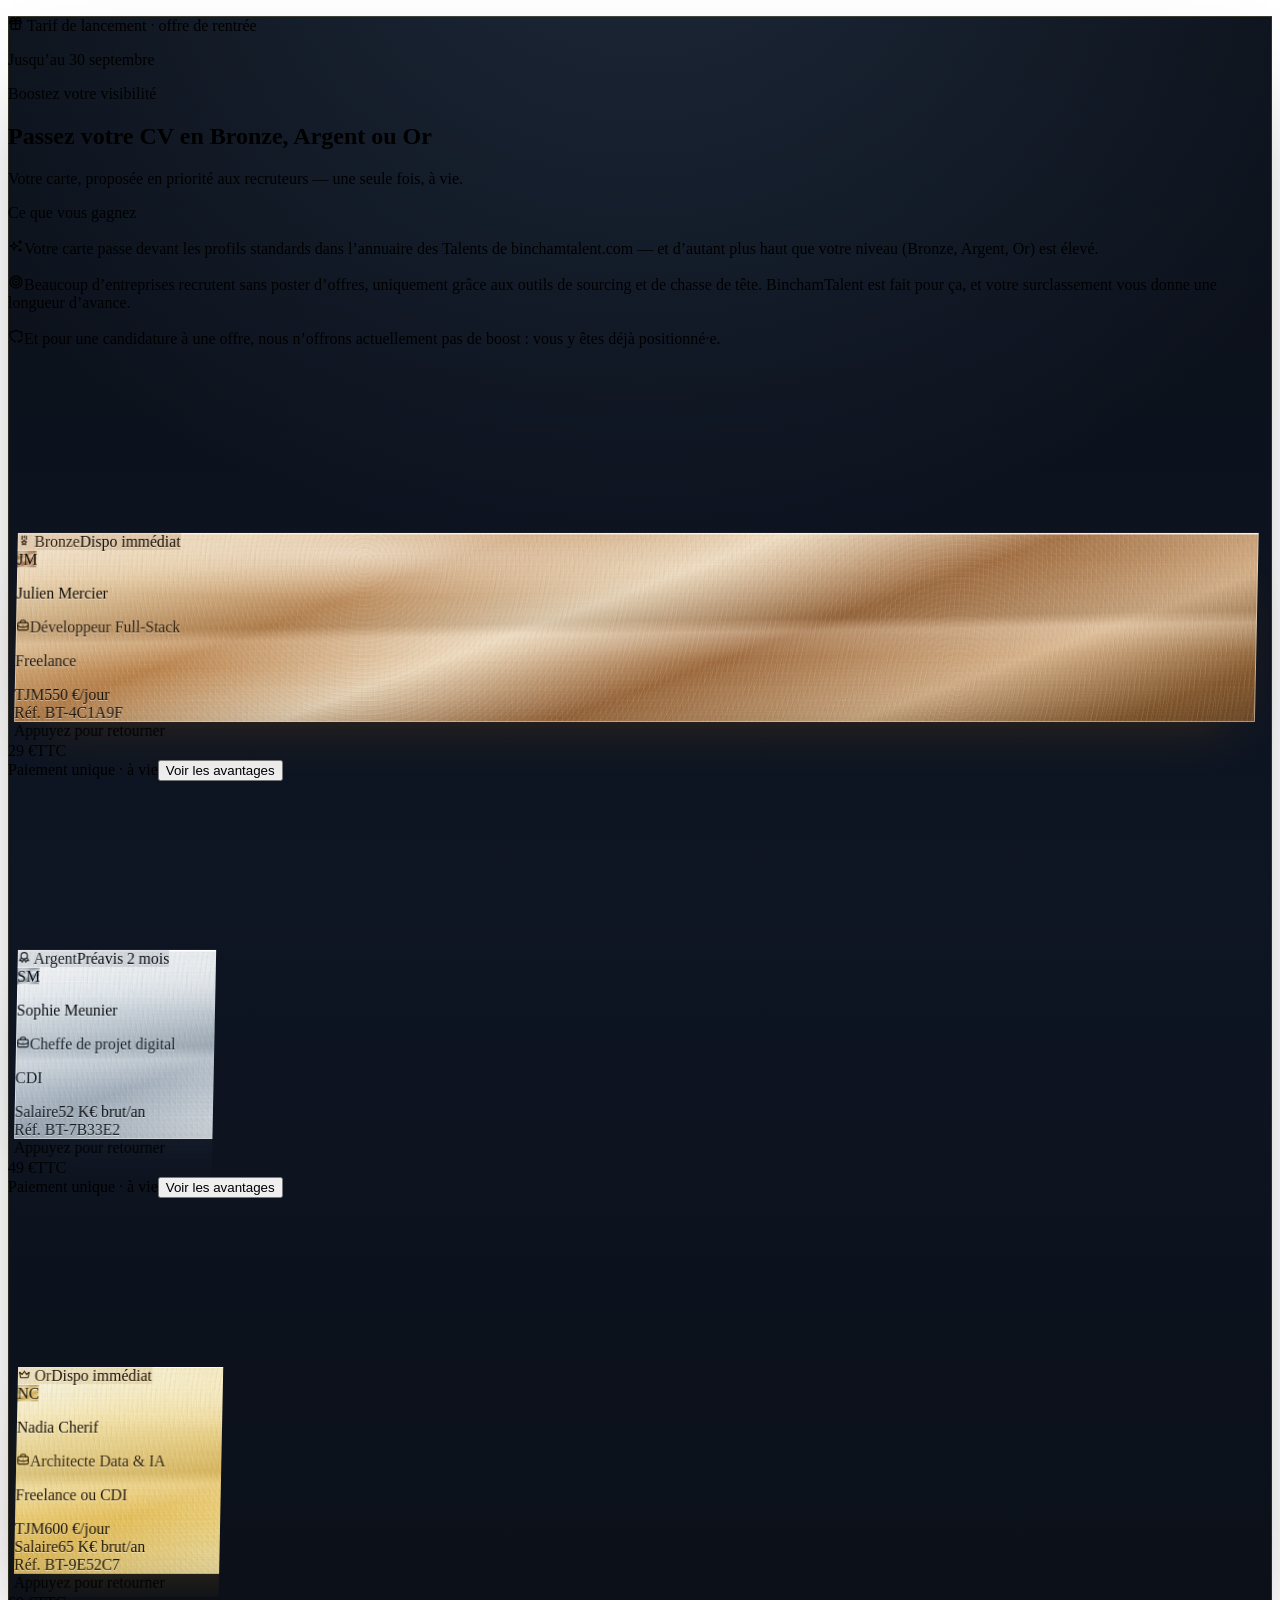
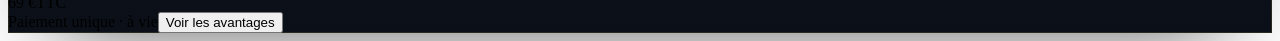
==== index.html @ f58d6614 "vitrine: place sous le pied pour l'indice de face (plus de chevauchement)" ====
<!DOCTYPE html><!--5YcvXOKgXeEM0cfN03OaM--><html lang="fr" class="__variable_3c5770 __variable_da461a"><head><meta charSet="utf-8"/><meta name="viewport" content="width=device-width, initial-scale=1"/><link rel="stylesheet" href="/bincham-cv-demo/_next/static/css/cc6afc4ac14858e9.css" data-precedence="next"/><link rel="preload" as="script" fetchPriority="low" href="/bincham-cv-demo/_next/static/chunks/webpack-4f613459bacfcf67.js"/><script src="/bincham-cv-demo/_next/static/chunks/4bd1b696-c023c6e3521b1417.js" async=""></script><script src="/bincham-cv-demo/_next/static/chunks/255-462fd0765844ba18.js" async=""></script><script src="/bincham-cv-demo/_next/static/chunks/main-app-13856d040390b92f.js" async=""></script><script src="/bincham-cv-demo/_next/static/chunks/72-e70e57404cd8ddcb.js" async=""></script><script src="/bincham-cv-demo/_next/static/chunks/app/page-e3673faa424447f2.js" async=""></script><title>CV Premium — BinchamTalent</title><meta name="robots" content="noindex, nofollow"/><script src="/bincham-cv-demo/_next/static/chunks/polyfills-42372ed130431b0a.js" noModule=""></script></head><body class="min-h-screen bg-bg-secondary font-sans antialiased text-text-primary"><div hidden=""><!--$--><!--/$--></div><div class="min-h-screen bg-bg-secondary"><div class="mx-auto max-w-[880px] px-4 py-6"><section class="mt-2"><div class="relative left-1/2 w-screen max-w-[1200px] -translate-x-1/2 px-3 sm:px-5"><div class="relative overflow-hidden rounded-[2.25rem] px-4 py-7 sm:px-8 sm:py-9" style="background-image:radial-gradient(120% 75% at 50% -8%, rgba(63,86,120,0.35), rgba(11,16,24,0) 55%), linear-gradient(180deg, #0b1018 0%, #0e1523 55%, #0b1018 100%);box-shadow:inset 0 1px 0 rgba(255,255,255,0.06), inset 0 0 0 1px rgba(212,175,55,0.16), 0 40px 90px -50px rgba(0,0,0,0.75)"><div aria-hidden="true" class="pointer-events-none absolute inset-x-0 top-0 h-56" style="background:radial-gradient(58% 100% at 50% 0%, rgba(255,255,255,0.10), rgba(255,255,255,0) 72%)"></div><div class="relative"><div class="mx-auto mb-2 flex w-fit max-w-full flex-wrap items-center justify-center gap-x-3 gap-y-1 rounded-xl bg-gradient-to-b from-[#f6e3a1] to-[#d9b64e] px-4 py-1.5 shadow-[0_12px_26px_-14px_rgba(217,182,78,0.7)]"><p class="flex items-center gap-1.5 text-[11.5px] font-extrabold uppercase tracking-[0.04em] text-[#3a2c05]"><svg xmlns="http://www.w3.org/2000/svg" width="15" height="15" viewBox="0 0 24 24" fill="none" stroke="currentColor" stroke-width="2.4" stroke-linecap="round" stroke-linejoin="round" class="tabler-icon tabler-icon-gift "><path d="M3 9a1 1 0 0 1 1 -1h16a1 1 0 0 1 1 1v2a1 1 0 0 1 -1 1h-16a1 1 0 0 1 -1 -1l0 -2"></path><path d="M12 8l0 13"></path><path d="M19 12v7a2 2 0 0 1 -2 2h-10a2 2 0 0 1 -2 -2v-7"></path><path d="M7.5 8a2.5 2.5 0 0 1 0 -5a4.8 8 0 0 1 4.5 5a4.8 8 0 0 1 4.5 -5a2.5 2.5 0 0 1 0 5"></path></svg> Tarif de lancement · offre de rentrée</p><span class="text-[11px] font-bold text-[#3a2c05]/80">Jusqu’au 30 septembre</span></div></div><div class="relative text-center"><p class="text-[11px] font-bold uppercase tracking-[0.18em] text-[#e6c76a]">Boostez votre visibilité</p><h2 class="mt-2 font-display text-2xl font-bold tracking-tight text-white sm:text-[1.7rem]">Passez votre CV en Bronze, Argent ou Or</h2><p class="mx-auto mt-2.5 max-w-md text-sm leading-relaxed text-white/65">Votre carte, proposée <span class="font-semibold text-white">en priorité</span> aux recruteurs — <span class="font-semibold text-white">une seule fois, à vie</span>.</p><div class="mx-auto mt-4 max-w-xl rounded-xl border border-white/15 bg-white/[0.05] px-4 py-3.5 text-left sm:mt-5"><p class="mb-2 text-[11px] font-bold uppercase tracking-[0.14em] text-[#e6c76a]">Ce que vous gagnez</p><p class="flex items-start gap-2.5 text-[12px] leading-relaxed text-white/85"><svg xmlns="http://www.w3.org/2000/svg" width="16" height="16" viewBox="0 0 24 24" fill="none" stroke="currentColor" stroke-width="2" stroke-linecap="round" stroke-linejoin="round" class="tabler-icon tabler-icon-sparkles mt-0.5 shrink-0 text-[#e6c76a]"><path d="M16 18a2 2 0 0 1 2 2a2 2 0 0 1 2 -2a2 2 0 0 1 -2 -2a2 2 0 0 1 -2 2m0 -12a2 2 0 0 1 2 2a2 2 0 0 1 2 -2a2 2 0 0 1 -2 -2a2 2 0 0 1 -2 2m-7 12a6 6 0 0 1 6 -6a6 6 0 0 1 -6 -6a6 6 0 0 1 -6 6a6 6 0 0 1 6 6"></path></svg><span><span class="font-semibold text-white">Votre carte passe devant les profils standards</span> dans l’annuaire des Talents de binchamtalent.com — et d’autant plus haut que votre niveau (Bronze, Argent, Or) est élevé.</span></p><p class="mt-1.5 flex items-start gap-2.5 text-[12px] leading-relaxed text-white/85"><svg xmlns="http://www.w3.org/2000/svg" width="16" height="16" viewBox="0 0 24 24" fill="none" stroke="currentColor" stroke-width="2" stroke-linecap="round" stroke-linejoin="round" class="tabler-icon tabler-icon-target mt-0.5 shrink-0 text-[#e6c76a]"><path d="M11 12a1 1 0 1 0 2 0a1 1 0 1 0 -2 0"></path><path d="M7 12a5 5 0 1 0 10 0a5 5 0 1 0 -10 0"></path><path d="M3 12a9 9 0 1 0 18 0a9 9 0 1 0 -18 0"></path></svg><span>Beaucoup d’entreprises <span class="font-semibold text-white">recrutent sans poster d’offres</span>, uniquement grâce aux outils de sourcing et de chasse de tête. BinchamTalent est fait pour ça, et votre surclassement vous donne<!-- --> <span class="font-semibold text-white">une longueur d’avance</span>.</span></p><p class="mt-1.5 flex items-start gap-2.5 text-[12px] leading-relaxed text-white/85"><svg xmlns="http://www.w3.org/2000/svg" width="16" height="16" viewBox="0 0 24 24" fill="none" stroke="currentColor" stroke-width="2" stroke-linecap="round" stroke-linejoin="round" class="tabler-icon tabler-icon-shield-check mt-0.5 shrink-0 text-[#e6c76a]"><path d="M11.46 20.846a12 12 0 0 1 -7.96 -14.846a12 12 0 0 0 8.5 -3a12 12 0 0 0 8.5 3a12 12 0 0 1 -.09 7.06"></path><path d="M15 19l2 2l4 -4"></path></svg><span>Et pour une candidature à une offre, <span class="font-semibold text-white">nous n’offrons actuellement pas de boost</span> : vous y êtes déjà positionné·e.</span></p></div></div><div class="relative mt-7 grid grid-cols-1 items-stretch gap-6 sm:mt-9 sm:grid-cols-3"><div class="mx-auto flex w-full max-w-[360px] flex-col rounded-[1.85rem] bg-white/[0.035] p-5 ring-1 ring-inset ring-white/[0.08] transition-colors duration-200 hover:bg-white/[0.05] hover:ring-white/[0.16] sm:p-6"><div class="relative w-full"><span aria-hidden="true" class="pointer-events-none absolute left-1/2 top-1/2 h-[118%] w-[118%] -translate-x-1/2 -translate-y-1/2" style="background:radial-gradient(closest-side, rgba(255,255,255,0.10), rgba(255,255,255,0) 72%)"></span><div class="relative isolate w-full"><div aria-hidden="true" class="pointer-events-none absolute inset-x-5 bottom-1 top-9 -z-10" style="background:radial-gradient(58% 58% at 50% 60%, rgba(0,0,0,0.42), rgba(0,0,0,0) 72%);filter:blur(18px)"></div><div class="relative isolate select-none" style="touch-action:manipulation;cursor:pointer" role="button" tabindex="0" aria-label="Retourner la carte"><div class="relative h-full" style="transform-style:preserve-3d;-webkit-transform-style:preserve-3d;transform:rotateY(-11deg) rotateX(6deg);transition:transform 0.3s ease"><div aria-hidden="true" class="pointer-events-none absolute inset-0" style="border-radius:2rem;transform:translateZ(-11.00px);background:linear-gradient(180deg, #e6c69a, #8a5729 52%, #cf9a63)"></div><div aria-hidden="true" class="pointer-events-none absolute inset-0" style="border-radius:2rem;transform:translateZ(-9.31px);background:linear-gradient(180deg, #e6c69a, #8a5729 52%, #cf9a63)"></div><div aria-hidden="true" class="pointer-events-none absolute inset-0" style="border-radius:2rem;transform:translateZ(-7.62px);background:linear-gradient(180deg, #e6c69a, #8a5729 52%, #cf9a63)"></div><div aria-hidden="true" class="pointer-events-none absolute inset-0" style="border-radius:2rem;transform:translateZ(-5.92px);background:linear-gradient(180deg, #e6c69a, #8a5729 52%, #cf9a63)"></div><div aria-hidden="true" class="pointer-events-none absolute inset-0" style="border-radius:2rem;transform:translateZ(-4.23px);background:linear-gradient(180deg, #e6c69a, #8a5729 52%, #cf9a63)"></div><div aria-hidden="true" class="pointer-events-none absolute inset-0" style="border-radius:2rem;transform:translateZ(-2.54px);background:linear-gradient(180deg, #e6c69a, #8a5729 52%, #cf9a63)"></div><div aria-hidden="true" class="pointer-events-none absolute inset-0" style="border-radius:2rem;transform:translateZ(-0.85px);background:linear-gradient(180deg, #e6c69a, #8a5729 52%, #cf9a63)"></div><div aria-hidden="true" class="pointer-events-none absolute inset-0" style="border-radius:2rem;transform:translateZ(0.85px);background:linear-gradient(180deg, #e6c69a, #8a5729 52%, #cf9a63)"></div><div aria-hidden="true" class="pointer-events-none absolute inset-0" style="border-radius:2rem;transform:translateZ(2.54px);background:linear-gradient(180deg, #e6c69a, #8a5729 52%, #cf9a63)"></div><div aria-hidden="true" class="pointer-events-none absolute inset-0" style="border-radius:2rem;transform:translateZ(4.23px);background:linear-gradient(180deg, #e6c69a, #8a5729 52%, #cf9a63)"></div><div aria-hidden="true" class="pointer-events-none absolute inset-0" style="border-radius:2rem;transform:translateZ(5.92px);background:linear-gradient(180deg, #e6c69a, #8a5729 52%, #cf9a63)"></div><div aria-hidden="true" class="pointer-events-none absolute inset-0" style="border-radius:2rem;transform:translateZ(7.62px);background:linear-gradient(180deg, #e6c69a, #8a5729 52%, #cf9a63)"></div><div aria-hidden="true" class="pointer-events-none absolute inset-0" style="border-radius:2rem;transform:translateZ(9.31px);background:linear-gradient(180deg, #e6c69a, #8a5729 52%, #cf9a63)"></div><div aria-hidden="true" class="pointer-events-none absolute inset-0" style="border-radius:2rem;transform:translateZ(11.00px);background:linear-gradient(180deg, #e6c69a, #8a5729 52%, #cf9a63)"></div><div aria-hidden="true" class="absolute inset-0 overflow-hidden flex flex-col items-center justify-center gap-4 px-6 ring-1 ring-inset ring-black/[0.10]" style="backface-visibility:hidden;-webkit-backface-visibility:hidden;border-radius:2rem;transform:translateZ(-11px) rotateY(180deg);background:linear-gradient(160deg, #f7e6cf 0%, #c68b4e 45%, #e3c197 65%, #a56b37 100%);box-shadow:inset 0 1px 0 rgba(255,255,255,0.9)"><div class="absolute inset-x-0 top-0 h-[3px]" style="background:linear-gradient(to right, transparent, #8a572999, transparent)"></div><span class="font-display text-lg font-semibold tracking-tight" style="color:#3a2410">Bincham<span style="color:#8a5729">Talent</span></span><div class="w-full max-w-[86%] rounded-2xl border px-4 py-3 text-center" style="border-color:#8a572955"><p class="text-[9px] font-semibold uppercase tracking-[0.2em]" style="color:#8a5729">Dernier diplôme</p><p class="mt-1.5 text-balance font-display text-[13px] font-bold leading-snug tracking-tight" style="color:#3a2410">Diplôme d’ingénieur — Informatique</p><p class="mt-1 text-balance text-[11px] leading-snug" style="color:#3a2410;opacity:0.72">INSA Lyon<!-- --> · <!-- -->2018</p></div><p class="absolute bottom-3 text-[10px]" style="color:#3a2410;opacity:0.5">Appuyez pour retourner</p></div><div class="relative h-full" style="backface-visibility:hidden;-webkit-backface-visibility:hidden;transform:translateZ(11px)"><section style="background-image:repeating-radial-gradient(circle at 28% 16%, rgba(255,248,235,0.08) 0 1px, rgba(60,35,10,0.03) 1px 2.2px, rgba(255,248,235,0) 2.2px 4.6px), repeating-radial-gradient(circle at 76% 80%, rgba(255,248,235,0.055) 0 1px, rgba(60,35,10,0.02) 1px 2.7px, rgba(255,248,235,0) 2.7px 5.6px), url(&quot;data:image/svg+xml,%3Csvg xmlns=&#x27;http://www.w3.org/2000/svg&#x27; width=&#x27;220&#x27; height=&#x27;220&#x27;%3E%3Cfilter id=&#x27;b&#x27;%3E%3CfeTurbulence type=&#x27;fractalNoise&#x27; baseFrequency=&#x27;0.004 0.85&#x27; numOctaves=&#x27;2&#x27; stitchTiles=&#x27;stitch&#x27;/%3E%3CfeColorMatrix type=&#x27;saturate&#x27; values=&#x27;0&#x27;/%3E%3CfeComponentTransfer%3E%3CfeFuncA type=&#x27;linear&#x27; slope=&#x27;0&#x27; intercept=&#x27;1&#x27;/%3E%3C/feComponentTransfer%3E%3C/filter%3E%3Crect width=&#x27;100%25&#x27; height=&#x27;100%25&#x27; filter=&#x27;url(%23b)&#x27; opacity=&#x27;0.1&#x27;/%3E%3C/svg%3E&quot;), radial-gradient(105% 80% at 27% 11%, rgba(255,244,228,0.70), rgba(255,244,228,0.13) 30%, rgba(255,244,228,0) 54%), linear-gradient(179deg, rgba(255,248,235,0.13) 0%, rgba(255,248,235,0) 22%, rgba(50,30,10,0.12) 47%, rgba(255,244,228,0.25) 53%, rgba(255,248,235,0) 66%, rgba(45,26,8,0.15) 100%), linear-gradient(160deg, #fbe9d2 0%, #e4c290 13%, #b97b3e 29%, #f2dcbc 44%, #9c6230 60%, #dcb488 77%, #82501f 92%, #6b4019 100%);background-size:100% 100%, 100% 100%, 220px 220px, 100% 100%, 100% 100%, 100% 100%;background-repeat:no-repeat, no-repeat, repeat, no-repeat, no-repeat, no-repeat;box-shadow:inset 0 0 0 1px rgba(255,244,228,0.50), inset 0 1.5px 0 rgba(255,244,228,0.92), inset 0 -16px 28px -24px rgba(74,44,14,0.30), 0 1px 2px rgba(74,44,14,0.16), 0 26px 54px -28px rgba(110,68,26,0.46)" class="relative isolate overflow-hidden rounded-[2rem] ring-1 ring-inset ring-black/[0.12]"><div aria-hidden="true" class="absolute inset-x-0 top-0 h-[3px] bg-gradient-to-r from-transparent via-white/95 to-transparent"></div><div aria-hidden="true" class="pointer-events-none absolute inset-x-0 top-0 h-20 bg-gradient-to-b from-white/45 to-transparent"></div><div class="relative p-4 pb-8 sm:p-[1.15rem] sm:pb-9" style="text-shadow:0 1px 0.5px rgba(255,255,255,0.5)"><div class="flex items-center justify-between gap-3"><span class="inline-flex items-center gap-1.5 rounded-full px-2.5 py-1 text-[11px] font-bold uppercase tracking-[0.08em]" style="background:rgba(138,87,41,0.16);color:#31200c"><svg xmlns="http://www.w3.org/2000/svg" width="13" height="13" viewBox="0 0 24 24" fill="none" stroke="currentColor" stroke-width="2.2" stroke-linecap="round" stroke-linejoin="round" class="tabler-icon tabler-icon-medal "><path d="M12 4v3m-4 -3v6m8 -6v6"></path><path d="M12 18.5l-3 1.5l.5 -3.5l-2 -2l3 -.5l1.5 -3l1.5 3l3 .5l-2 2l.5 3.5l-3 -1.5"></path></svg> <!-- -->Bronze</span><span class="inline-flex items-center gap-1.5 rounded-full px-2.5 py-1 text-[11px] font-semibold" style="background:rgba(138,87,41,0.16);color:#130b02"><span class="h-1.5 w-1.5 rounded-full" style="background:#22c55e" aria-hidden="true"></span>Dispo immédiat</span></div><div class="mt-3 flex items-center gap-3"><span class="grid h-[2.9rem] w-[2.9rem] shrink-0 place-items-center rounded-2xl font-display text-base font-bold leading-none tracking-tight ring-1 ring-inset ring-black/[0.08]" style="background-image:repeating-radial-gradient(circle at 28% 16%, rgba(255,248,235,0.08) 0 1px, rgba(60,35,10,0.03) 1px 2.2px, rgba(255,248,235,0) 2.2px 4.6px), repeating-radial-gradient(circle at 76% 80%, rgba(255,248,235,0.055) 0 1px, rgba(60,35,10,0.02) 1px 2.7px, rgba(255,248,235,0) 2.7px 5.6px), url(&quot;data:image/svg+xml,%3Csvg xmlns=&#x27;http://www.w3.org/2000/svg&#x27; width=&#x27;220&#x27; height=&#x27;220&#x27;%3E%3Cfilter id=&#x27;b&#x27;%3E%3CfeTurbulence type=&#x27;fractalNoise&#x27; baseFrequency=&#x27;0.004 0.85&#x27; numOctaves=&#x27;2&#x27; stitchTiles=&#x27;stitch&#x27;/%3E%3CfeColorMatrix type=&#x27;saturate&#x27; values=&#x27;0&#x27;/%3E%3CfeComponentTransfer%3E%3CfeFuncA type=&#x27;linear&#x27; slope=&#x27;0&#x27; intercept=&#x27;1&#x27;/%3E%3C/feComponentTransfer%3E%3C/filter%3E%3Crect width=&#x27;100%25&#x27; height=&#x27;100%25&#x27; filter=&#x27;url(%23b)&#x27; opacity=&#x27;0.1&#x27;/%3E%3C/svg%3E&quot;), radial-gradient(105% 80% at 27% 11%, rgba(255,244,228,0.70), rgba(255,244,228,0.13) 30%, rgba(255,244,228,0) 54%), linear-gradient(179deg, rgba(255,248,235,0.13) 0%, rgba(255,248,235,0) 22%, rgba(50,30,10,0.12) 47%, rgba(255,244,228,0.25) 53%, rgba(255,248,235,0) 66%, rgba(45,26,8,0.15) 100%), linear-gradient(160deg, #fbe9d2 0%, #e4c290 13%, #b97b3e 29%, #f2dcbc 44%, #9c6230 60%, #dcb488 77%, #82501f 92%, #6b4019 100%);background-size:100% 100%, 100% 100%, 220px 220px, 100% 100%, 100% 100%, 100% 100%;background-repeat:no-repeat, no-repeat, repeat, no-repeat, no-repeat, no-repeat;box-shadow:inset 1px 1.5px 2.5px rgba(70,42,12,0.32), inset -1px -1px 1.5px rgba(255,242,224,0.85);color:#130b02">JM</span><div class="min-w-0 flex-1"><p class="truncate font-display text-base font-bold leading-tight tracking-[-0.01em] sm:text-[1.3rem]" style="color:#130b02">Julien<!-- --> <!-- -->Mercier</p><p class="mt-1 flex items-center gap-1.5 text-sm font-semibold sm:text-[0.9375rem]" style="color:#31200c"><svg xmlns="http://www.w3.org/2000/svg" width="14" height="14" viewBox="0 0 24 24" fill="none" stroke="currentColor" stroke-width="2" stroke-linecap="round" stroke-linejoin="round" class="tabler-icon tabler-icon-briefcase shrink-0"><path d="M3 9a2 2 0 0 1 2 -2h14a2 2 0 0 1 2 2v9a2 2 0 0 1 -2 2h-14a2 2 0 0 1 -2 -2l0 -9"></path><path d="M8 7v-2a2 2 0 0 1 2 -2h4a2 2 0 0 1 2 2v2"></path><path d="M12 12l0 .01"></path><path d="M3 13a20 20 0 0 0 18 0"></path></svg><span class="truncate">Développeur Full-Stack</span></p><p class="mt-1 text-[11px] font-semibold" style="color:#1f1509">Freelance</p></div></div><div class="mt-3 flex items-end justify-between gap-4 border-t pt-2.5" style="border-color:rgba(0,0,0,0.10)"><div class="min-w-0 space-y-1"><div class="flex items-baseline gap-2"><span class="w-[3.25rem] shrink-0 text-[9px] font-bold uppercase tracking-[0.12em]" style="color:#1f1509">TJM</span><span class="font-display text-base font-bold tracking-tight sm:text-lg" style="color:#130b02">550 €/jour</span></div></div><span aria-hidden="true" class="shrink-0 select-none font-mono text-[11px] font-semibold tracking-[0.14em]" style="color:#1f1509">Réf. BT-4C1A9F</span></div></div></section><span aria-hidden="true" class="pointer-events-none absolute inset-x-0 bottom-2 z-10 mx-auto flex w-fit items-center gap-1 rounded-full bg-black/35 px-2.5 py-0.5 text-[9px] font-semibold tracking-wide text-white/90">Appuyez pour retourner</span></div></div></div></div></div><div class="mt-auto flex flex-col items-center border-t border-white/[0.08] pt-5"><div class="flex items-baseline gap-1.5"><span class="font-display text-[1.6rem] font-bold tracking-tight text-white">29<!-- --> €</span><span class="text-xs font-semibold text-white/50">TTC</span></div><span class="mt-1 text-[12px] font-semibold text-[#e6c76a]">Paiement unique · <span class="font-extrabold">à vie</span></span><button type="button" class="mt-4 inline-flex w-full items-center justify-center gap-1.5 rounded-xl border border-white/25 bg-white/[0.08] px-5 py-3 text-sm font-semibold text-white transition-colors duration-200 hover:bg-white/[0.16] focus-visible:outline-none focus-visible:ring-2 focus-visible:ring-white/40">Voir les avantages</button></div></div><div class="mx-auto flex w-full max-w-[360px] flex-col rounded-[1.85rem] bg-white/[0.035] p-5 ring-1 ring-inset ring-white/[0.08] transition-colors duration-200 hover:bg-white/[0.05] hover:ring-white/[0.16] sm:p-6"><div class="relative w-full"><span aria-hidden="true" class="pointer-events-none absolute left-1/2 top-1/2 h-[118%] w-[118%] -translate-x-1/2 -translate-y-1/2" style="background:radial-gradient(closest-side, rgba(255,255,255,0.10), rgba(255,255,255,0) 72%)"></span><div class="relative isolate w-full"><div aria-hidden="true" class="pointer-events-none absolute inset-x-5 bottom-1 top-9 -z-10" style="background:radial-gradient(58% 58% at 50% 60%, rgba(0,0,0,0.42), rgba(0,0,0,0) 72%);filter:blur(18px)"></div><div class="relative isolate select-none" style="touch-action:manipulation;cursor:pointer" role="button" tabindex="0" aria-label="Retourner la carte"><div class="relative h-full" style="transform-style:preserve-3d;-webkit-transform-style:preserve-3d;transform:rotateY(-11deg) rotateX(6deg);transition:transform 0.3s ease"><div aria-hidden="true" class="pointer-events-none absolute inset-0" style="border-radius:2rem;transform:translateZ(-11.00px);background:linear-gradient(180deg, #eef2f6, #6a7986 52%, #c4cdd6)"></div><div aria-hidden="true" class="pointer-events-none absolute inset-0" style="border-radius:2rem;transform:translateZ(-9.31px);background:linear-gradient(180deg, #eef2f6, #6a7986 52%, #c4cdd6)"></div><div aria-hidden="true" class="pointer-events-none absolute inset-0" style="border-radius:2rem;transform:translateZ(-7.62px);background:linear-gradient(180deg, #eef2f6, #6a7986 52%, #c4cdd6)"></div><div aria-hidden="true" class="pointer-events-none absolute inset-0" style="border-radius:2rem;transform:translateZ(-5.92px);background:linear-gradient(180deg, #eef2f6, #6a7986 52%, #c4cdd6)"></div><div aria-hidden="true" class="pointer-events-none absolute inset-0" style="border-radius:2rem;transform:translateZ(-4.23px);background:linear-gradient(180deg, #eef2f6, #6a7986 52%, #c4cdd6)"></div><div aria-hidden="true" class="pointer-events-none absolute inset-0" style="border-radius:2rem;transform:translateZ(-2.54px);background:linear-gradient(180deg, #eef2f6, #6a7986 52%, #c4cdd6)"></div><div aria-hidden="true" class="pointer-events-none absolute inset-0" style="border-radius:2rem;transform:translateZ(-0.85px);background:linear-gradient(180deg, #eef2f6, #6a7986 52%, #c4cdd6)"></div><div aria-hidden="true" class="pointer-events-none absolute inset-0" style="border-radius:2rem;transform:translateZ(0.85px);background:linear-gradient(180deg, #eef2f6, #6a7986 52%, #c4cdd6)"></div><div aria-hidden="true" class="pointer-events-none absolute inset-0" style="border-radius:2rem;transform:translateZ(2.54px);background:linear-gradient(180deg, #eef2f6, #6a7986 52%, #c4cdd6)"></div><div aria-hidden="true" class="pointer-events-none absolute inset-0" style="border-radius:2rem;transform:translateZ(4.23px);background:linear-gradient(180deg, #eef2f6, #6a7986 52%, #c4cdd6)"></div><div aria-hidden="true" class="pointer-events-none absolute inset-0" style="border-radius:2rem;transform:translateZ(5.92px);background:linear-gradient(180deg, #eef2f6, #6a7986 52%, #c4cdd6)"></div><div aria-hidden="true" class="pointer-events-none absolute inset-0" style="border-radius:2rem;transform:translateZ(7.62px);background:linear-gradient(180deg, #eef2f6, #6a7986 52%, #c4cdd6)"></div><div aria-hidden="true" class="pointer-events-none absolute inset-0" style="border-radius:2rem;transform:translateZ(9.31px);background:linear-gradient(180deg, #eef2f6, #6a7986 52%, #c4cdd6)"></div><div aria-hidden="true" class="pointer-events-none absolute inset-0" style="border-radius:2rem;transform:translateZ(11.00px);background:linear-gradient(180deg, #eef2f6, #6a7986 52%, #c4cdd6)"></div><div aria-hidden="true" class="absolute inset-0 overflow-hidden flex flex-col items-center justify-center gap-4 px-6 ring-1 ring-inset ring-black/[0.10]" style="backface-visibility:hidden;-webkit-backface-visibility:hidden;border-radius:2rem;transform:translateZ(-11px) rotateY(180deg);background:linear-gradient(160deg, #ffffff 0%, #a8b5c1 45%, #e2e9ef 65%, #8695a4 100%);box-shadow:inset 0 1px 0 rgba(255,255,255,0.9)"><div class="absolute inset-x-0 top-0 h-[3px]" style="background:linear-gradient(to right, transparent, #52647599, transparent)"></div><span class="font-display text-lg font-semibold tracking-tight" style="color:#1b222b">Bincham<span style="color:#526475">Talent</span></span><div class="w-full max-w-[86%] rounded-2xl border px-4 py-3 text-center" style="border-color:#52647555"><p class="text-[9px] font-semibold uppercase tracking-[0.2em]" style="color:#526475">Dernier diplôme</p><p class="mt-1.5 text-balance font-display text-[13px] font-bold leading-snug tracking-tight" style="color:#1b222b">Master Marketing &amp; Communication digitale</p><p class="mt-1 text-balance text-[11px] leading-snug" style="color:#1b222b;opacity:0.72">KEDGE Business School<!-- --> · <!-- -->2015</p></div><p class="absolute bottom-3 text-[10px]" style="color:#1b222b;opacity:0.5">Appuyez pour retourner</p></div><div class="relative h-full" style="backface-visibility:hidden;-webkit-backface-visibility:hidden;transform:translateZ(11px)"><section style="background-image:repeating-radial-gradient(circle at 28% 16%, rgba(255,255,255,0.07) 0 1px, rgba(15,23,42,0.022) 1px 2.2px, rgba(255,255,255,0) 2.2px 4.6px), repeating-radial-gradient(circle at 76% 80%, rgba(255,255,255,0.05) 0 1px, rgba(15,23,42,0.018) 1px 2.7px, rgba(255,255,255,0) 2.7px 5.6px), url(&quot;data:image/svg+xml,%3Csvg xmlns=&#x27;http://www.w3.org/2000/svg&#x27; width=&#x27;220&#x27; height=&#x27;220&#x27;%3E%3Cfilter id=&#x27;b&#x27;%3E%3CfeTurbulence type=&#x27;fractalNoise&#x27; baseFrequency=&#x27;0.004 0.85&#x27; numOctaves=&#x27;2&#x27; stitchTiles=&#x27;stitch&#x27;/%3E%3CfeColorMatrix type=&#x27;saturate&#x27; values=&#x27;0&#x27;/%3E%3CfeComponentTransfer%3E%3CfeFuncA type=&#x27;linear&#x27; slope=&#x27;0&#x27; intercept=&#x27;1&#x27;/%3E%3C/feComponentTransfer%3E%3C/filter%3E%3Crect width=&#x27;100%25&#x27; height=&#x27;100%25&#x27; filter=&#x27;url(%23b)&#x27; opacity=&#x27;0.1&#x27;/%3E%3C/svg%3E&quot;), radial-gradient(105% 80% at 27% 11%, rgba(255,255,255,0.74), rgba(255,255,255,0.14) 30%, rgba(255,255,255,0) 54%), linear-gradient(179deg, rgba(255,255,255,0.14) 0%, rgba(255,255,255,0) 22%, rgba(18,27,38,0.11) 47%, rgba(255,255,255,0.26) 53%, rgba(255,255,255,0) 66%, rgba(18,27,38,0.14) 100%), linear-gradient(160deg, #ffffff 0%, #d6e0e8 12%, #9fadbb 28%, #f5f9fc 43%, #7c8c9c 59%, #dfe7ed 74%, #6d7c8c 90%, #5c6b7a 100%);background-size:100% 100%, 100% 100%, 220px 220px, 100% 100%, 100% 100%, 100% 100%;background-repeat:no-repeat, no-repeat, repeat, no-repeat, no-repeat, no-repeat;box-shadow:inset 0 0 0 1px rgba(255,255,255,0.55), inset 0 1.5px 0 rgba(255,255,255,0.98), inset 0 -16px 28px -24px rgba(30,41,59,0.26), 0 1px 2px rgba(30,41,59,0.13), 0 26px 54px -28px rgba(40,54,71,0.46)" class="relative isolate overflow-hidden rounded-[2rem] ring-1 ring-inset ring-black/[0.12]"><div aria-hidden="true" class="absolute inset-x-0 top-0 h-[3px] bg-gradient-to-r from-transparent via-white/95 to-transparent"></div><div aria-hidden="true" class="pointer-events-none absolute inset-x-0 top-0 h-20 bg-gradient-to-b from-white/45 to-transparent"></div><div class="relative p-4 pb-8 sm:p-[1.15rem] sm:pb-9" style="text-shadow:0 1px 0.5px rgba(255,255,255,0.5)"><div class="flex items-center justify-between gap-3"><span class="inline-flex items-center gap-1.5 rounded-full px-2.5 py-1 text-[11px] font-bold uppercase tracking-[0.08em]" style="background:rgba(74,91,107,0.16);color:#18222c"><svg xmlns="http://www.w3.org/2000/svg" width="13" height="13" viewBox="0 0 24 24" fill="none" stroke="currentColor" stroke-width="2.2" stroke-linecap="round" stroke-linejoin="round" class="tabler-icon tabler-icon-award "><path d="M6 9a6 6 0 1 0 12 0a6 6 0 1 0 -12 0"></path><path d="M12 15l3.4 5.89l1.598 -3.233l3.598 .232l-3.4 -5.889"></path><path d="M6.802 12l-3.4 5.89l3.598 -.233l1.598 3.232l3.4 -5.889"></path></svg> <!-- -->Argent</span><span class="inline-flex items-center gap-1.5 rounded-full px-2.5 py-1 text-[11px] font-semibold" style="background:rgba(74,91,107,0.16);color:#080d13"><span class="h-1.5 w-1.5 rounded-full" style="background:#22c55e" aria-hidden="true"></span>Préavis 2 mois</span></div><div class="mt-3 flex items-center gap-3"><span class="grid h-[2.9rem] w-[2.9rem] shrink-0 place-items-center rounded-2xl font-display text-base font-bold leading-none tracking-tight ring-1 ring-inset ring-black/[0.08]" style="background-image:repeating-radial-gradient(circle at 28% 16%, rgba(255,255,255,0.07) 0 1px, rgba(15,23,42,0.022) 1px 2.2px, rgba(255,255,255,0) 2.2px 4.6px), repeating-radial-gradient(circle at 76% 80%, rgba(255,255,255,0.05) 0 1px, rgba(15,23,42,0.018) 1px 2.7px, rgba(255,255,255,0) 2.7px 5.6px), url(&quot;data:image/svg+xml,%3Csvg xmlns=&#x27;http://www.w3.org/2000/svg&#x27; width=&#x27;220&#x27; height=&#x27;220&#x27;%3E%3Cfilter id=&#x27;b&#x27;%3E%3CfeTurbulence type=&#x27;fractalNoise&#x27; baseFrequency=&#x27;0.004 0.85&#x27; numOctaves=&#x27;2&#x27; stitchTiles=&#x27;stitch&#x27;/%3E%3CfeColorMatrix type=&#x27;saturate&#x27; values=&#x27;0&#x27;/%3E%3CfeComponentTransfer%3E%3CfeFuncA type=&#x27;linear&#x27; slope=&#x27;0&#x27; intercept=&#x27;1&#x27;/%3E%3C/feComponentTransfer%3E%3C/filter%3E%3Crect width=&#x27;100%25&#x27; height=&#x27;100%25&#x27; filter=&#x27;url(%23b)&#x27; opacity=&#x27;0.1&#x27;/%3E%3C/svg%3E&quot;), radial-gradient(105% 80% at 27% 11%, rgba(255,255,255,0.74), rgba(255,255,255,0.14) 30%, rgba(255,255,255,0) 54%), linear-gradient(179deg, rgba(255,255,255,0.14) 0%, rgba(255,255,255,0) 22%, rgba(18,27,38,0.11) 47%, rgba(255,255,255,0.26) 53%, rgba(255,255,255,0) 66%, rgba(18,27,38,0.14) 100%), linear-gradient(160deg, #ffffff 0%, #d6e0e8 12%, #9fadbb 28%, #f5f9fc 43%, #7c8c9c 59%, #dfe7ed 74%, #6d7c8c 90%, #5c6b7a 100%);background-size:100% 100%, 100% 100%, 220px 220px, 100% 100%, 100% 100%, 100% 100%;background-repeat:no-repeat, no-repeat, repeat, no-repeat, no-repeat, no-repeat;box-shadow:inset 1px 1.5px 2.5px rgba(30,41,59,0.30), inset -1px -1px 1.5px rgba(255,255,255,0.92);color:#080d13">SM</span><div class="min-w-0 flex-1"><p class="truncate font-display text-base font-bold leading-tight tracking-[-0.01em] sm:text-[1.3rem]" style="color:#080d13">Sophie<!-- --> <!-- -->Meunier</p><p class="mt-1 flex items-center gap-1.5 text-sm font-semibold sm:text-[0.9375rem]" style="color:#18222c"><svg xmlns="http://www.w3.org/2000/svg" width="14" height="14" viewBox="0 0 24 24" fill="none" stroke="currentColor" stroke-width="2" stroke-linecap="round" stroke-linejoin="round" class="tabler-icon tabler-icon-briefcase shrink-0"><path d="M3 9a2 2 0 0 1 2 -2h14a2 2 0 0 1 2 2v9a2 2 0 0 1 -2 2h-14a2 2 0 0 1 -2 -2l0 -9"></path><path d="M8 7v-2a2 2 0 0 1 2 -2h4a2 2 0 0 1 2 2v2"></path><path d="M12 12l0 .01"></path><path d="M3 13a20 20 0 0 0 18 0"></path></svg><span class="truncate">Cheffe de projet digital</span></p><p class="mt-1 text-[11px] font-semibold" style="color:#141d26">CDI</p></div></div><div class="mt-3 flex items-end justify-between gap-4 border-t pt-2.5" style="border-color:rgba(0,0,0,0.12)"><div class="min-w-0 space-y-1"><div class="flex items-baseline gap-2"><span class="w-[3.25rem] shrink-0 text-[9px] font-bold uppercase tracking-[0.12em]" style="color:#141d26">Salaire</span><span class="font-display text-base font-bold tracking-tight sm:text-lg" style="color:#080d13">52 K€ brut/an</span></div></div><span aria-hidden="true" class="shrink-0 select-none font-mono text-[11px] font-semibold tracking-[0.14em]" style="color:#141d26">Réf. BT-7B33E2</span></div></div></section><span aria-hidden="true" class="pointer-events-none absolute inset-x-0 bottom-2 z-10 mx-auto flex w-fit items-center gap-1 rounded-full bg-black/35 px-2.5 py-0.5 text-[9px] font-semibold tracking-wide text-white/90">Appuyez pour retourner</span></div></div></div></div></div><div class="mt-auto flex flex-col items-center border-t border-white/[0.08] pt-5"><div class="flex items-baseline gap-1.5"><span class="font-display text-[1.6rem] font-bold tracking-tight text-white">49<!-- --> €</span><span class="text-xs font-semibold text-white/50">TTC</span></div><span class="mt-1 text-[12px] font-semibold text-[#e6c76a]">Paiement unique · <span class="font-extrabold">à vie</span></span><button type="button" class="mt-4 inline-flex w-full items-center justify-center gap-1.5 rounded-xl border border-white/25 bg-white/[0.08] px-5 py-3 text-sm font-semibold text-white transition-colors duration-200 hover:bg-white/[0.16] focus-visible:outline-none focus-visible:ring-2 focus-visible:ring-white/40">Voir les avantages</button></div></div><div class="mx-auto flex w-full max-w-[360px] flex-col rounded-[1.85rem] bg-white/[0.035] p-5 ring-1 ring-inset ring-white/[0.08] transition-colors duration-200 hover:bg-white/[0.05] hover:ring-white/[0.16] sm:p-6"><div class="relative w-full"><span aria-hidden="true" class="pointer-events-none absolute left-1/2 top-1/2 h-[118%] w-[118%] -translate-x-1/2 -translate-y-1/2" style="background:radial-gradient(closest-side, rgba(255,255,255,0.10), rgba(255,255,255,0) 72%)"></span><div class="relative isolate w-full"><div aria-hidden="true" class="pointer-events-none absolute inset-x-5 bottom-1 top-9 -z-10" style="background:radial-gradient(58% 58% at 50% 60%, rgba(0,0,0,0.42), rgba(0,0,0,0) 72%);filter:blur(18px)"></div><div class="relative isolate select-none" style="touch-action:manipulation;cursor:pointer" role="button" tabindex="0" aria-label="Retourner la carte"><div class="relative h-full" style="transform-style:preserve-3d;-webkit-transform-style:preserve-3d;transform:rotateY(-11deg) rotateX(6deg);transition:transform 0.3s ease"><div aria-hidden="true" class="pointer-events-none absolute inset-0" style="border-radius:2rem;transform:translateZ(-11.00px);background:linear-gradient(180deg, #f4df97, #b8860b 52%, #e7c86c)"></div><div aria-hidden="true" class="pointer-events-none absolute inset-0" style="border-radius:2rem;transform:translateZ(-9.31px);background:linear-gradient(180deg, #f4df97, #b8860b 52%, #e7c86c)"></div><div aria-hidden="true" class="pointer-events-none absolute inset-0" style="border-radius:2rem;transform:translateZ(-7.62px);background:linear-gradient(180deg, #f4df97, #b8860b 52%, #e7c86c)"></div><div aria-hidden="true" class="pointer-events-none absolute inset-0" style="border-radius:2rem;transform:translateZ(-5.92px);background:linear-gradient(180deg, #f4df97, #b8860b 52%, #e7c86c)"></div><div aria-hidden="true" class="pointer-events-none absolute inset-0" style="border-radius:2rem;transform:translateZ(-4.23px);background:linear-gradient(180deg, #f4df97, #b8860b 52%, #e7c86c)"></div><div aria-hidden="true" class="pointer-events-none absolute inset-0" style="border-radius:2rem;transform:translateZ(-2.54px);background:linear-gradient(180deg, #f4df97, #b8860b 52%, #e7c86c)"></div><div aria-hidden="true" class="pointer-events-none absolute inset-0" style="border-radius:2rem;transform:translateZ(-0.85px);background:linear-gradient(180deg, #f4df97, #b8860b 52%, #e7c86c)"></div><div aria-hidden="true" class="pointer-events-none absolute inset-0" style="border-radius:2rem;transform:translateZ(0.85px);background:linear-gradient(180deg, #f4df97, #b8860b 52%, #e7c86c)"></div><div aria-hidden="true" class="pointer-events-none absolute inset-0" style="border-radius:2rem;transform:translateZ(2.54px);background:linear-gradient(180deg, #f4df97, #b8860b 52%, #e7c86c)"></div><div aria-hidden="true" class="pointer-events-none absolute inset-0" style="border-radius:2rem;transform:translateZ(4.23px);background:linear-gradient(180deg, #f4df97, #b8860b 52%, #e7c86c)"></div><div aria-hidden="true" class="pointer-events-none absolute inset-0" style="border-radius:2rem;transform:translateZ(5.92px);background:linear-gradient(180deg, #f4df97, #b8860b 52%, #e7c86c)"></div><div aria-hidden="true" class="pointer-events-none absolute inset-0" style="border-radius:2rem;transform:translateZ(7.62px);background:linear-gradient(180deg, #f4df97, #b8860b 52%, #e7c86c)"></div><div aria-hidden="true" class="pointer-events-none absolute inset-0" style="border-radius:2rem;transform:translateZ(9.31px);background:linear-gradient(180deg, #f4df97, #b8860b 52%, #e7c86c)"></div><div aria-hidden="true" class="pointer-events-none absolute inset-0" style="border-radius:2rem;transform:translateZ(11.00px);background:linear-gradient(180deg, #f4df97, #b8860b 52%, #e7c86c)"></div><div aria-hidden="true" class="absolute inset-0 overflow-hidden flex flex-col items-center justify-center gap-4 px-6 ring-1 ring-inset ring-black/[0.10]" style="backface-visibility:hidden;-webkit-backface-visibility:hidden;border-radius:2rem;transform:translateZ(-11px) rotateY(180deg);background:linear-gradient(160deg, #fffdf3 0%, #f0d98a 45%, #f8e6a0 65%, #e6c76a 100%);box-shadow:inset 0 1px 0 rgba(255,255,255,0.9)"><div class="absolute inset-x-0 top-0 h-[3px]" style="background:linear-gradient(to right, transparent, #b8860b99, transparent)"></div><span class="font-display text-lg font-semibold tracking-tight" style="color:#1b222b">Bincham<span style="color:#b8860b">Talent</span></span><div class="w-full max-w-[86%] rounded-2xl border px-4 py-3 text-center" style="border-color:#b8860b55"><p class="text-[9px] font-semibold uppercase tracking-[0.2em]" style="color:#b8860b">Dernier diplôme</p><p class="mt-1.5 text-balance font-display text-[13px] font-bold leading-snug tracking-tight" style="color:#1b222b">Diplôme d’ingénieur — Data &amp; Intelligence artificielle</p><p class="mt-1 text-balance text-[11px] leading-snug" style="color:#1b222b;opacity:0.72">Télécom Paris<!-- --> · <!-- -->2012</p></div><p class="absolute bottom-3 text-[10px]" style="color:#1b222b;opacity:0.5">Appuyez pour retourner</p></div><div class="relative h-full" style="backface-visibility:hidden;-webkit-backface-visibility:hidden;transform:translateZ(11px)"><section style="background-image:repeating-radial-gradient(circle at 28% 16%, rgba(255,253,240,0.09) 0 1px, rgba(70,45,8,0.03) 1px 2.2px, rgba(255,253,240,0) 2.2px 4.6px), repeating-radial-gradient(circle at 76% 80%, rgba(255,253,240,0.06) 0 1px, rgba(70,45,8,0.02) 1px 2.7px, rgba(255,253,240,0) 2.7px 5.6px), url(&quot;data:image/svg+xml,%3Csvg xmlns=&#x27;http://www.w3.org/2000/svg&#x27; width=&#x27;220&#x27; height=&#x27;220&#x27;%3E%3Cfilter id=&#x27;b&#x27;%3E%3CfeTurbulence type=&#x27;fractalNoise&#x27; baseFrequency=&#x27;0.004 0.85&#x27; numOctaves=&#x27;2&#x27; stitchTiles=&#x27;stitch&#x27;/%3E%3CfeColorMatrix type=&#x27;saturate&#x27; values=&#x27;0&#x27;/%3E%3CfeComponentTransfer%3E%3CfeFuncA type=&#x27;linear&#x27; slope=&#x27;0&#x27; intercept=&#x27;1&#x27;/%3E%3C/feComponentTransfer%3E%3C/filter%3E%3Crect width=&#x27;100%25&#x27; height=&#x27;100%25&#x27; filter=&#x27;url(%23b)&#x27; opacity=&#x27;0.1&#x27;/%3E%3C/svg%3E&quot;), radial-gradient(105% 80% at 27% 11%, rgba(255,252,235,0.72), rgba(255,252,235,0.13) 30%, rgba(255,252,235,0) 54%), linear-gradient(179deg, rgba(255,253,240,0.14) 0%, rgba(255,253,240,0) 22%, rgba(60,40,6,0.11) 47%, rgba(255,252,235,0.26) 53%, rgba(255,253,240,0) 66%, rgba(55,36,4,0.14) 100%), linear-gradient(160deg, #fffdf0 0%, #f6df93 13%, #e9bf50 29%, #fcefb0 44%, #d3a02f 60%, #f4de8f 77%, #c4941f 92%, #ab7d15 100%);background-size:100% 100%, 100% 100%, 220px 220px, 100% 100%, 100% 100%, 100% 100%;background-repeat:no-repeat, no-repeat, repeat, no-repeat, no-repeat, no-repeat;box-shadow:inset 0 1px 0 rgba(255,251,231,0.95), inset 0 -16px 26px -22px rgba(92,60,8,0.20), 0 22px 48px -26px rgba(140,98,22,0.38)" class="relative isolate overflow-hidden rounded-[2rem] ring-1 ring-inset ring-black/[0.12]"><div aria-hidden="true" class="absolute inset-x-0 top-0 h-[3px] bg-gradient-to-r from-transparent via-white/95 to-transparent"></div><div aria-hidden="true" class="pointer-events-none absolute inset-x-0 top-0 h-20 bg-gradient-to-b from-white/45 to-transparent"></div><div class="relative p-4 pb-8 sm:p-[1.15rem] sm:pb-9" style="text-shadow:0 1px 0.5px rgba(255,255,255,0.5)"><div class="flex items-center justify-between gap-3"><span class="inline-flex items-center gap-1.5 rounded-full px-2.5 py-1 text-[11px] font-bold uppercase tracking-[0.08em]" style="background:rgba(169,118,26,0.16);color:#3c2907"><svg xmlns="http://www.w3.org/2000/svg" width="13" height="13" viewBox="0 0 24 24" fill="none" stroke="currentColor" stroke-width="2.2" stroke-linecap="round" stroke-linejoin="round" class="tabler-icon tabler-icon-crown "><path d="M12 6l4 6l5 -4l-2 10h-14l-2 -10l5 4l4 -6"></path></svg> <!-- -->Or</span><span class="inline-flex items-center gap-1.5 rounded-full px-2.5 py-1 text-[11px] font-semibold" style="background:rgba(169,118,26,0.16);color:#1d1304"><span class="h-1.5 w-1.5 rounded-full" style="background:#22c55e" aria-hidden="true"></span>Dispo immédiat</span></div><div class="mt-3 flex items-center gap-3"><span class="grid h-[2.9rem] w-[2.9rem] shrink-0 place-items-center rounded-2xl font-display text-base font-bold leading-none tracking-tight ring-1 ring-inset ring-black/[0.08]" style="background-image:repeating-radial-gradient(circle at 28% 16%, rgba(255,253,240,0.09) 0 1px, rgba(70,45,8,0.03) 1px 2.2px, rgba(255,253,240,0) 2.2px 4.6px), repeating-radial-gradient(circle at 76% 80%, rgba(255,253,240,0.06) 0 1px, rgba(70,45,8,0.02) 1px 2.7px, rgba(255,253,240,0) 2.7px 5.6px), url(&quot;data:image/svg+xml,%3Csvg xmlns=&#x27;http://www.w3.org/2000/svg&#x27; width=&#x27;220&#x27; height=&#x27;220&#x27;%3E%3Cfilter id=&#x27;b&#x27;%3E%3CfeTurbulence type=&#x27;fractalNoise&#x27; baseFrequency=&#x27;0.004 0.85&#x27; numOctaves=&#x27;2&#x27; stitchTiles=&#x27;stitch&#x27;/%3E%3CfeColorMatrix type=&#x27;saturate&#x27; values=&#x27;0&#x27;/%3E%3CfeComponentTransfer%3E%3CfeFuncA type=&#x27;linear&#x27; slope=&#x27;0&#x27; intercept=&#x27;1&#x27;/%3E%3C/feComponentTransfer%3E%3C/filter%3E%3Crect width=&#x27;100%25&#x27; height=&#x27;100%25&#x27; filter=&#x27;url(%23b)&#x27; opacity=&#x27;0.1&#x27;/%3E%3C/svg%3E&quot;), radial-gradient(105% 80% at 27% 11%, rgba(255,252,235,0.72), rgba(255,252,235,0.13) 30%, rgba(255,252,235,0) 54%), linear-gradient(179deg, rgba(255,253,240,0.14) 0%, rgba(255,253,240,0) 22%, rgba(60,40,6,0.11) 47%, rgba(255,252,235,0.26) 53%, rgba(255,253,240,0) 66%, rgba(55,36,4,0.14) 100%), linear-gradient(160deg, #fffdf0 0%, #f6df93 13%, #e9bf50 29%, #fcefb0 44%, #d3a02f 60%, #f4de8f 77%, #c4941f 92%, #ab7d15 100%);background-size:100% 100%, 100% 100%, 220px 220px, 100% 100%, 100% 100%, 100% 100%;background-repeat:no-repeat, no-repeat, repeat, no-repeat, no-repeat, no-repeat;box-shadow:inset 1px 1.5px 2.5px rgba(80,52,8,0.30), inset -1px -1px 1.5px rgba(255,250,225,0.85);color:#1d1304">NC</span><div class="min-w-0 flex-1"><p class="truncate font-display text-base font-bold leading-tight tracking-[-0.01em] sm:text-[1.3rem]" style="color:#1d1304">Nadia<!-- --> <!-- -->Cherif</p><p class="mt-1 flex items-center gap-1.5 text-sm font-semibold sm:text-[0.9375rem]" style="color:#3c2907"><svg xmlns="http://www.w3.org/2000/svg" width="14" height="14" viewBox="0 0 24 24" fill="none" stroke="currentColor" stroke-width="2" stroke-linecap="round" stroke-linejoin="round" class="tabler-icon tabler-icon-briefcase shrink-0"><path d="M3 9a2 2 0 0 1 2 -2h14a2 2 0 0 1 2 2v9a2 2 0 0 1 -2 2h-14a2 2 0 0 1 -2 -2l0 -9"></path><path d="M8 7v-2a2 2 0 0 1 2 -2h4a2 2 0 0 1 2 2v2"></path><path d="M12 12l0 .01"></path><path d="M3 13a20 20 0 0 0 18 0"></path></svg><span class="truncate">Architecte Data &amp; IA</span></p><p class="mt-1 text-[11px] font-semibold" style="color:#271b06">Freelance ou CDI</p></div></div><div class="mt-3 flex items-end justify-between gap-4 border-t pt-2.5" style="border-color:rgba(0,0,0,0.10)"><div class="min-w-0 space-y-1"><div class="flex items-baseline gap-2"><span class="w-[3.25rem] shrink-0 text-[9px] font-bold uppercase tracking-[0.12em]" style="color:#271b06">TJM</span><span class="font-display text-base font-bold tracking-tight sm:text-lg" style="color:#1d1304">600 €/jour</span></div><div class="flex items-baseline gap-2"><span class="w-[3.25rem] shrink-0 text-[9px] font-bold uppercase tracking-[0.12em]" style="color:#271b06">Salaire</span><span class="font-display text-base font-bold tracking-tight sm:text-lg" style="color:#1d1304">65 K€ brut/an</span></div></div><span aria-hidden="true" class="shrink-0 select-none font-mono text-[11px] font-semibold tracking-[0.14em]" style="color:#271b06">Réf. BT-9E52C7</span></div></div></section><span aria-hidden="true" class="pointer-events-none absolute inset-x-0 bottom-2 z-10 mx-auto flex w-fit items-center gap-1 rounded-full bg-black/35 px-2.5 py-0.5 text-[9px] font-semibold tracking-wide text-white/90">Appuyez pour retourner</span></div></div></div></div></div><div class="mt-auto flex flex-col items-center border-t border-white/[0.08] pt-5"><div class="flex items-baseline gap-1.5"><span class="font-display text-[1.6rem] font-bold tracking-tight text-white">69<!-- --> €</span><span class="text-xs font-semibold text-white/50">TTC</span></div><span class="mt-1 text-[12px] font-semibold text-[#e6c76a]">Paiement unique · <span class="font-extrabold">à vie</span></span><button type="button" class="mt-4 inline-flex w-full items-center justify-center gap-1.5 rounded-xl border border-white/25 bg-white/[0.08] px-5 py-3 text-sm font-semibold text-white transition-colors duration-200 hover:bg-white/[0.16] focus-visible:outline-none focus-visible:ring-2 focus-visible:ring-white/40">Voir les avantages</button></div></div></div></div></div></section></div></div><!--$--><!--/$--><script src="/bincham-cv-demo/_next/static/chunks/webpack-4f613459bacfcf67.js" id="_R_" async=""></script><script>(self.__next_f=self.__next_f||[]).push([0])</script><script>self.__next_f.push([1,"1:\"$Sreact.fragment\"\n2:I[9766,[],\"\"]\n3:I[8924,[],\"\"]\n4:I[9118,[\"72\",\"static/chunks/72-e70e57404cd8ddcb.js\",\"974\",\"static/chunks/app/page-e3673faa424447f2.js\"],\"CvTierShowcase\"]\n5:I[4431,[],\"OutletBoundary\"]\n7:I[5278,[],\"AsyncMetadataOutlet\"]\n9:I[4431,[],\"ViewportBoundary\"]\nb:I[4431,[],\"MetadataBoundary\"]\nc:\"$Sreact.suspense\"\ne:I[7150,[],\"\"]\n:HL[\"/bincham-cv-demo/_next/static/css/cc6afc4ac14858e9.css\",\"style\"]\n"])</script><script>self.__next_f.push([1,"0:{\"P\":null,\"b\":\"5YcvXOKgXeEM0cfN03OaM\",\"p\":\"/bincham-cv-demo\",\"c\":[\"\",\"\"],\"i\":false,\"f\":[[[\"\",{\"children\":[\"__PAGE__\",{}]},\"$undefined\",\"$undefined\",true],[\"\",[\"$\",\"$1\",\"c\",{\"children\":[[[\"$\",\"link\",\"0\",{\"rel\":\"stylesheet\",\"href\":\"/bincham-cv-demo/_next/static/css/cc6afc4ac14858e9.css\",\"precedence\":\"next\",\"crossOrigin\":\"$undefined\",\"nonce\":\"$undefined\"}]],[\"$\",\"html\",null,{\"lang\":\"fr\",\"className\":\"__variable_3c5770 __variable_da461a\",\"suppressHydrationWarning\":true,\"children\":[\"$\",\"body\",null,{\"className\":\"min-h-screen bg-bg-secondary font-sans antialiased text-text-primary\",\"children\":[\"$\",\"$L2\",null,{\"parallelRouterKey\":\"children\",\"error\":\"$undefined\",\"errorStyles\":\"$undefined\",\"errorScripts\":\"$undefined\",\"template\":[\"$\",\"$L3\",null,{}],\"templateStyles\":\"$undefined\",\"templateScripts\":\"$undefined\",\"notFound\":[[[\"$\",\"title\",null,{\"children\":\"404: This page could not be found.\"}],[\"$\",\"div\",null,{\"style\":{\"fontFamily\":\"system-ui,\\\"Segoe UI\\\",Roboto,Helvetica,Arial,sans-serif,\\\"Apple Color Emoji\\\",\\\"Segoe UI Emoji\\\"\",\"height\":\"100vh\",\"textAlign\":\"center\",\"display\":\"flex\",\"flexDirection\":\"column\",\"alignItems\":\"center\",\"justifyContent\":\"center\"},\"children\":[\"$\",\"div\",null,{\"children\":[[\"$\",\"style\",null,{\"dangerouslySetInnerHTML\":{\"__html\":\"body{color:#000;background:#fff;margin:0}.next-error-h1{border-right:1px solid rgba(0,0,0,.3)}@media (prefers-color-scheme:dark){body{color:#fff;background:#000}.next-error-h1{border-right:1px solid rgba(255,255,255,.3)}}\"}}],[\"$\",\"h1\",null,{\"className\":\"next-error-h1\",\"style\":{\"display\":\"inline-block\",\"margin\":\"0 20px 0 0\",\"padding\":\"0 23px 0 0\",\"fontSize\":24,\"fontWeight\":500,\"verticalAlign\":\"top\",\"lineHeight\":\"49px\"},\"children\":404}],[\"$\",\"div\",null,{\"style\":{\"display\":\"inline-block\"},\"children\":[\"$\",\"h2\",null,{\"style\":{\"fontSize\":14,\"fontWeight\":400,\"lineHeight\":\"49px\",\"margin\":0},\"children\":\"This page could not be found.\"}]}]]}]}]],[]],\"forbidden\":\"$undefined\",\"unauthorized\":\"$undefined\"}]}]}]]}],{\"children\":[\"__PAGE__\",[\"$\",\"$1\",\"c\",{\"children\":[[\"$\",\"div\",null,{\"className\":\"min-h-screen bg-bg-secondary\",\"children\":[\"$\",\"div\",null,{\"className\":\"mx-auto max-w-[880px] px-4 py-6\",\"children\":[\"$\",\"$L4\",null,{}]}]}],null,[\"$\",\"$L5\",null,{\"children\":[\"$L6\",[\"$\",\"$L7\",null,{\"promise\":\"$@8\"}]]}]]}],{},null,false]},null,false],[\"$\",\"$1\",\"h\",{\"children\":[null,[[\"$\",\"$L9\",null,{\"children\":\"$La\"}],null],[\"$\",\"$Lb\",null,{\"children\":[\"$\",\"div\",null,{\"hidden\":true,\"children\":[\"$\",\"$c\",null,{\"fallback\":null,\"children\":\"$Ld\"}]}]}]]}],false]],\"m\":\"$undefined\",\"G\":[\"$e\",[]],\"s\":false,\"S\":true}\n"])</script><script>self.__next_f.push([1,"a:[[\"$\",\"meta\",\"0\",{\"charSet\":\"utf-8\"}],[\"$\",\"meta\",\"1\",{\"name\":\"viewport\",\"content\":\"width=device-width, initial-scale=1\"}]]\n6:null\n"])</script><script>self.__next_f.push([1,"8:{\"metadata\":[[\"$\",\"title\",\"0\",{\"children\":\"CV Premium — BinchamTalent\"}],[\"$\",\"meta\",\"1\",{\"name\":\"robots\",\"content\":\"noindex, nofollow\"}]],\"error\":null,\"digest\":\"$undefined\"}\n"])</script><script>self.__next_f.push([1,"d:\"$8:metadata\"\n"])</script></body></html>
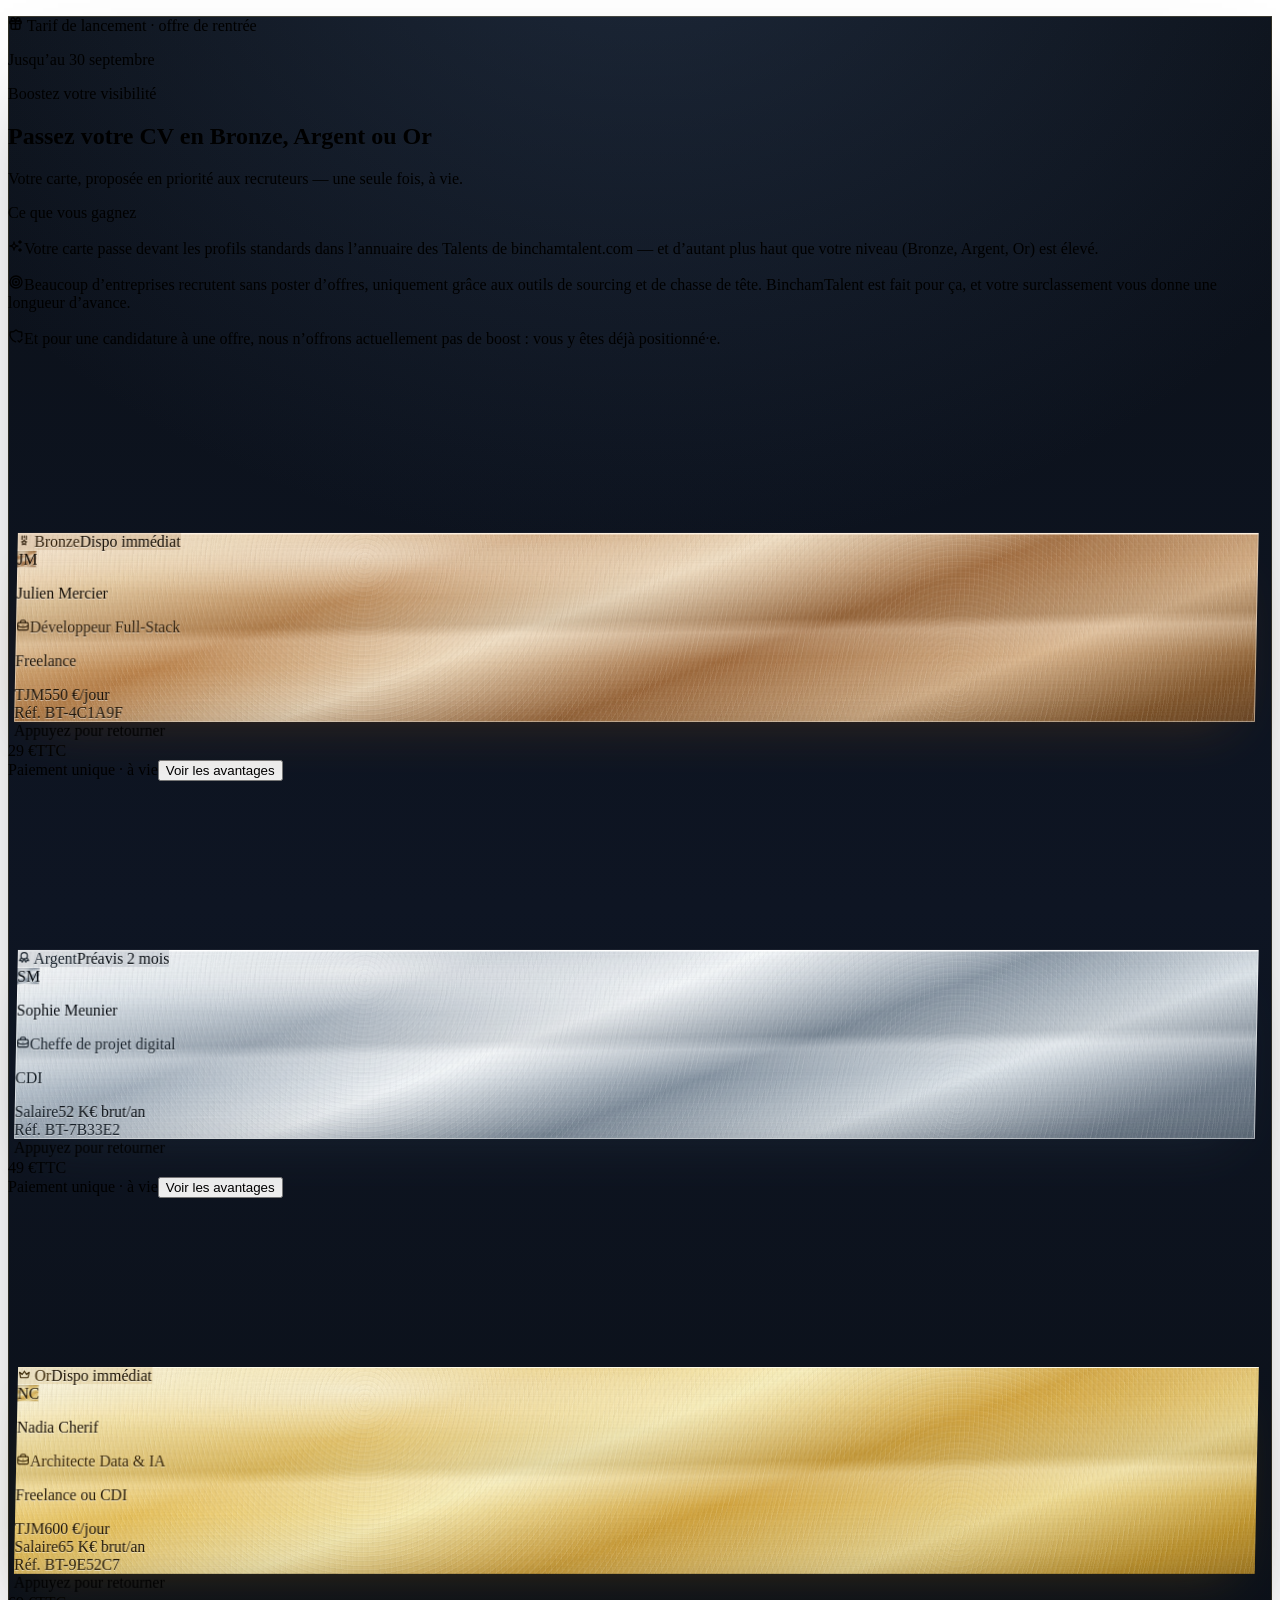
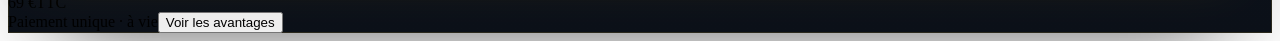
==== commit 6cad6065: "vitrine: plus de place bas de carte (indice propre sur les 3)" ====
--- a/index.html
+++ b/index.html
@@ -1 +1 @@
-<!DOCTYPE html><!--5YcvXOKgXeEM0cfN03OaM--><html lang="fr" class="__variable_3c5770 __variable_da461a"><head><meta charSet="utf-8"/><meta name="viewport" content="width=device-width, initial-scale=1"/><link rel="stylesheet" href="/bincham-cv-demo/_next/static/css/cc6afc4ac14858e9.css" data-precedence="next"/><link rel="preload" as="script" fetchPriority="low" href="/bincham-cv-demo/_next/static/chunks/webpack-4f613459bacfcf67.js"/><script src="/bincham-cv-demo/_next/static/chunks/4bd1b696-c023c6e3521b1417.js" async=""></script><script src="/bincham-cv-demo/_next/static/chunks/255-462fd0765844ba18.js" async=""></script><script src="/bincham-cv-demo/_next/static/chunks/main-app-13856d040390b92f.js" async=""></script><script src="/bincham-cv-demo/_next/static/chunks/72-e70e57404cd8ddcb.js" async=""></script><script src="/bincham-cv-demo/_next/static/chunks/app/page-e3673faa424447f2.js" async=""></script><title>CV Premium — BinchamTalent</title><meta name="robots" content="noindex, nofollow"/><script src="/bincham-cv-demo/_next/static/chunks/polyfills-42372ed130431b0a.js" noModule=""></script></head><body class="min-h-screen bg-bg-secondary font-sans antialiased text-text-primary"><div hidden=""><!--$--><!--/$--></div><div class="min-h-screen bg-bg-secondary"><div class="mx-auto max-w-[880px] px-4 py-6"><section class="mt-2"><div class="relative left-1/2 w-screen max-w-[1200px] -translate-x-1/2 px-3 sm:px-5"><div class="relative overflow-hidden rounded-[2.25rem] px-4 py-7 sm:px-8 sm:py-9" style="background-image:radial-gradient(120% 75% at 50% -8%, rgba(63,86,120,0.35), rgba(11,16,24,0) 55%), linear-gradient(180deg, #0b1018 0%, #0e1523 55%, #0b1018 100%);box-shadow:inset 0 1px 0 rgba(255,255,255,0.06), inset 0 0 0 1px rgba(212,175,55,0.16), 0 40px 90px -50px rgba(0,0,0,0.75)"><div aria-hidden="true" class="pointer-events-none absolute inset-x-0 top-0 h-56" style="background:radial-gradient(58% 100% at 50% 0%, rgba(255,255,255,0.10), rgba(255,255,255,0) 72%)"></div><div class="relative"><div class="mx-auto mb-2 flex w-fit max-w-full flex-wrap items-center justify-center gap-x-3 gap-y-1 rounded-xl bg-gradient-to-b from-[#f6e3a1] to-[#d9b64e] px-4 py-1.5 shadow-[0_12px_26px_-14px_rgba(217,182,78,0.7)]"><p class="flex items-center gap-1.5 text-[11.5px] font-extrabold uppercase tracking-[0.04em] text-[#3a2c05]"><svg xmlns="http://www.w3.org/2000/svg" width="15" height="15" viewBox="0 0 24 24" fill="none" stroke="currentColor" stroke-width="2.4" stroke-linecap="round" stroke-linejoin="round" class="tabler-icon tabler-icon-gift "><path d="M3 9a1 1 0 0 1 1 -1h16a1 1 0 0 1 1 1v2a1 1 0 0 1 -1 1h-16a1 1 0 0 1 -1 -1l0 -2"></path><path d="M12 8l0 13"></path><path d="M19 12v7a2 2 0 0 1 -2 2h-10a2 2 0 0 1 -2 -2v-7"></path><path d="M7.5 8a2.5 2.5 0 0 1 0 -5a4.8 8 0 0 1 4.5 5a4.8 8 0 0 1 4.5 -5a2.5 2.5 0 0 1 0 5"></path></svg> Tarif de lancement · offre de rentrée</p><span class="text-[11px] font-bold text-[#3a2c05]/80">Jusqu’au 30 septembre</span></div></div><div class="relative text-center"><p class="text-[11px] font-bold uppercase tracking-[0.18em] text-[#e6c76a]">Boostez votre visibilité</p><h2 class="mt-2 font-display text-2xl font-bold tracking-tight text-white sm:text-[1.7rem]">Passez votre CV en Bronze, Argent ou Or</h2><p class="mx-auto mt-2.5 max-w-md text-sm leading-relaxed text-white/65">Votre carte, proposée <span class="font-semibold text-white">en priorité</span> aux recruteurs — <span class="font-semibold text-white">une seule fois, à vie</span>.</p><div class="mx-auto mt-4 max-w-xl rounded-xl border border-white/15 bg-white/[0.05] px-4 py-3.5 text-left sm:mt-5"><p class="mb-2 text-[11px] font-bold uppercase tracking-[0.14em] text-[#e6c76a]">Ce que vous gagnez</p><p class="flex items-start gap-2.5 text-[12px] leading-relaxed text-white/85"><svg xmlns="http://www.w3.org/2000/svg" width="16" height="16" viewBox="0 0 24 24" fill="none" stroke="currentColor" stroke-width="2" stroke-linecap="round" stroke-linejoin="round" class="tabler-icon tabler-icon-sparkles mt-0.5 shrink-0 text-[#e6c76a]"><path d="M16 18a2 2 0 0 1 2 2a2 2 0 0 1 2 -2a2 2 0 0 1 -2 -2a2 2 0 0 1 -2 2m0 -12a2 2 0 0 1 2 2a2 2 0 0 1 2 -2a2 2 0 0 1 -2 -2a2 2 0 0 1 -2 2m-7 12a6 6 0 0 1 6 -6a6 6 0 0 1 -6 -6a6 6 0 0 1 -6 6a6 6 0 0 1 6 6"></path></svg><span><span class="font-semibold text-white">Votre carte passe devant les profils standards</span> dans l’annuaire des Talents de binchamtalent.com — et d’autant plus haut que votre niveau (Bronze, Argent, Or) est élevé.</span></p><p class="mt-1.5 flex items-start gap-2.5 text-[12px] leading-relaxed text-white/85"><svg xmlns="http://www.w3.org/2000/svg" width="16" height="16" viewBox="0 0 24 24" fill="none" stroke="currentColor" stroke-width="2" stroke-linecap="round" stroke-linejoin="round" class="tabler-icon tabler-icon-target mt-0.5 shrink-0 text-[#e6c76a]"><path d="M11 12a1 1 0 1 0 2 0a1 1 0 1 0 -2 0"></path><path d="M7 12a5 5 0 1 0 10 0a5 5 0 1 0 -10 0"></path><path d="M3 12a9 9 0 1 0 18 0a9 9 0 1 0 -18 0"></path></svg><span>Beaucoup d’entreprises <span class="font-semibold text-white">recrutent sans poster d’offres</span>, uniquement grâce aux outils de sourcing et de chasse de tête. BinchamTalent est fait pour ça, et votre surclassement vous donne<!-- --> <span class="font-semibold text-white">une longueur d’avance</span>.</span></p><p class="mt-1.5 flex items-start gap-2.5 text-[12px] leading-relaxed text-white/85"><svg xmlns="http://www.w3.org/2000/svg" width="16" height="16" viewBox="0 0 24 24" fill="none" stroke="currentColor" stroke-width="2" stroke-linecap="round" stroke-linejoin="round" class="tabler-icon tabler-icon-shield-check mt-0.5 shrink-0 text-[#e6c76a]"><path d="M11.46 20.846a12 12 0 0 1 -7.96 -14.846a12 12 0 0 0 8.5 -3a12 12 0 0 0 8.5 3a12 12 0 0 1 -.09 7.06"></path><path d="M15 19l2 2l4 -4"></path></svg><span>Et pour une candidature à une offre, <span class="font-semibold text-white">nous n’offrons actuellement pas de boost</span> : vous y êtes déjà positionné·e.</span></p></div></div><div class="relative mt-7 grid grid-cols-1 items-stretch gap-6 sm:mt-9 sm:grid-cols-3"><div class="mx-auto flex w-full max-w-[360px] flex-col rounded-[1.85rem] bg-white/[0.035] p-5 ring-1 ring-inset ring-white/[0.08] transition-colors duration-200 hover:bg-white/[0.05] hover:ring-white/[0.16] sm:p-6"><div class="relative w-full"><span aria-hidden="true" class="pointer-events-none absolute left-1/2 top-1/2 h-[118%] w-[118%] -translate-x-1/2 -translate-y-1/2" style="background:radial-gradient(closest-side, rgba(255,255,255,0.10), rgba(255,255,255,0) 72%)"></span><div class="relative isolate w-full"><div aria-hidden="true" class="pointer-events-none absolute inset-x-5 bottom-1 top-9 -z-10" style="background:radial-gradient(58% 58% at 50% 60%, rgba(0,0,0,0.42), rgba(0,0,0,0) 72%);filter:blur(18px)"></div><div class="relative isolate select-none" style="touch-action:manipulation;cursor:pointer" role="button" tabindex="0" aria-label="Retourner la carte"><div class="relative h-full" style="transform-style:preserve-3d;-webkit-transform-style:preserve-3d;transform:rotateY(-11deg) rotateX(6deg);transition:transform 0.3s ease"><div aria-hidden="true" class="pointer-events-none absolute inset-0" style="border-radius:2rem;transform:translateZ(-11.00px);background:linear-gradient(180deg, #e6c69a, #8a5729 52%, #cf9a63)"></div><div aria-hidden="true" class="pointer-events-none absolute inset-0" style="border-radius:2rem;transform:translateZ(-9.31px);background:linear-gradient(180deg, #e6c69a, #8a5729 52%, #cf9a63)"></div><div aria-hidden="true" class="pointer-events-none absolute inset-0" style="border-radius:2rem;transform:translateZ(-7.62px);background:linear-gradient(180deg, #e6c69a, #8a5729 52%, #cf9a63)"></div><div aria-hidden="true" class="pointer-events-none absolute inset-0" style="border-radius:2rem;transform:translateZ(-5.92px);background:linear-gradient(180deg, #e6c69a, #8a5729 52%, #cf9a63)"></div><div aria-hidden="true" class="pointer-events-none absolute inset-0" style="border-radius:2rem;transform:translateZ(-4.23px);background:linear-gradient(180deg, #e6c69a, #8a5729 52%, #cf9a63)"></div><div aria-hidden="true" class="pointer-events-none absolute inset-0" style="border-radius:2rem;transform:translateZ(-2.54px);background:linear-gradient(180deg, #e6c69a, #8a5729 52%, #cf9a63)"></div><div aria-hidden="true" class="pointer-events-none absolute inset-0" style="border-radius:2rem;transform:translateZ(-0.85px);background:linear-gradient(180deg, #e6c69a, #8a5729 52%, #cf9a63)"></div><div aria-hidden="true" class="pointer-events-none absolute inset-0" style="border-radius:2rem;transform:translateZ(0.85px);background:linear-gradient(180deg, #e6c69a, #8a5729 52%, #cf9a63)"></div><div aria-hidden="true" class="pointer-events-none absolute inset-0" style="border-radius:2rem;transform:translateZ(2.54px);background:linear-gradient(180deg, #e6c69a, #8a5729 52%, #cf9a63)"></div><div aria-hidden="true" class="pointer-events-none absolute inset-0" style="border-radius:2rem;transform:translateZ(4.23px);background:linear-gradient(180deg, #e6c69a, #8a5729 52%, #cf9a63)"></div><div aria-hidden="true" class="pointer-events-none absolute inset-0" style="border-radius:2rem;transform:translateZ(5.92px);background:linear-gradient(180deg, #e6c69a, #8a5729 52%, #cf9a63)"></div><div aria-hidden="true" class="pointer-events-none absolute inset-0" style="border-radius:2rem;transform:translateZ(7.62px);background:linear-gradient(180deg, #e6c69a, #8a5729 52%, #cf9a63)"></div><div aria-hidden="true" class="pointer-events-none absolute inset-0" style="border-radius:2rem;transform:translateZ(9.31px);background:linear-gradient(180deg, #e6c69a, #8a5729 52%, #cf9a63)"></div><div aria-hidden="true" class="pointer-events-none absolute inset-0" style="border-radius:2rem;transform:translateZ(11.00px);background:linear-gradient(180deg, #e6c69a, #8a5729 52%, #cf9a63)"></div><div aria-hidden="true" class="absolute inset-0 overflow-hidden flex flex-col items-center justify-center gap-4 px-6 ring-1 ring-inset ring-black/[0.10]" style="backface-visibility:hidden;-webkit-backface-visibility:hidden;border-radius:2rem;transform:translateZ(-11px) rotateY(180deg);background:linear-gradient(160deg, #f7e6cf 0%, #c68b4e 45%, #e3c197 65%, #a56b37 100%);box-shadow:inset 0 1px 0 rgba(255,255,255,0.9)"><div class="absolute inset-x-0 top-0 h-[3px]" style="background:linear-gradient(to right, transparent, #8a572999, transparent)"></div><span class="font-display text-lg font-semibold tracking-tight" style="color:#3a2410">Bincham<span style="color:#8a5729">Talent</span></span><div class="w-full max-w-[86%] rounded-2xl border px-4 py-3 text-center" style="border-color:#8a572955"><p class="text-[9px] font-semibold uppercase tracking-[0.2em]" style="color:#8a5729">Dernier diplôme</p><p class="mt-1.5 text-balance font-display text-[13px] font-bold leading-snug tracking-tight" style="color:#3a2410">Diplôme d’ingénieur — Informatique</p><p class="mt-1 text-balance text-[11px] leading-snug" style="color:#3a2410;opacity:0.72">INSA Lyon<!-- --> · <!-- -->2018</p></div><p class="absolute bottom-3 text-[10px]" style="color:#3a2410;opacity:0.5">Appuyez pour retourner</p></div><div class="relative h-full" style="backface-visibility:hidden;-webkit-backface-visibility:hidden;transform:translateZ(11px)"><section style="background-image:repeating-radial-gradient(circle at 28% 16%, rgba(255,248,235,0.08) 0 1px, rgba(60,35,10,0.03) 1px 2.2px, rgba(255,248,235,0) 2.2px 4.6px), repeating-radial-gradient(circle at 76% 80%, rgba(255,248,235,0.055) 0 1px, rgba(60,35,10,0.02) 1px 2.7px, rgba(255,248,235,0) 2.7px 5.6px), url(&quot;data:image/svg+xml,%3Csvg xmlns=&#x27;http://www.w3.org/2000/svg&#x27; width=&#x27;220&#x27; height=&#x27;220&#x27;%3E%3Cfilter id=&#x27;b&#x27;%3E%3CfeTurbulence type=&#x27;fractalNoise&#x27; baseFrequency=&#x27;0.004 0.85&#x27; numOctaves=&#x27;2&#x27; stitchTiles=&#x27;stitch&#x27;/%3E%3CfeColorMatrix type=&#x27;saturate&#x27; values=&#x27;0&#x27;/%3E%3CfeComponentTransfer%3E%3CfeFuncA type=&#x27;linear&#x27; slope=&#x27;0&#x27; intercept=&#x27;1&#x27;/%3E%3C/feComponentTransfer%3E%3C/filter%3E%3Crect width=&#x27;100%25&#x27; height=&#x27;100%25&#x27; filter=&#x27;url(%23b)&#x27; opacity=&#x27;0.1&#x27;/%3E%3C/svg%3E&quot;), radial-gradient(105% 80% at 27% 11%, rgba(255,244,228,0.70), rgba(255,244,228,0.13) 30%, rgba(255,244,228,0) 54%), linear-gradient(179deg, rgba(255,248,235,0.13) 0%, rgba(255,248,235,0) 22%, rgba(50,30,10,0.12) 47%, rgba(255,244,228,0.25) 53%, rgba(255,248,235,0) 66%, rgba(45,26,8,0.15) 100%), linear-gradient(160deg, #fbe9d2 0%, #e4c290 13%, #b97b3e 29%, #f2dcbc 44%, #9c6230 60%, #dcb488 77%, #82501f 92%, #6b4019 100%);background-size:100% 100%, 100% 100%, 220px 220px, 100% 100%, 100% 100%, 100% 100%;background-repeat:no-repeat, no-repeat, repeat, no-repeat, no-repeat, no-repeat;box-shadow:inset 0 0 0 1px rgba(255,244,228,0.50), inset 0 1.5px 0 rgba(255,244,228,0.92), inset 0 -16px 28px -24px rgba(74,44,14,0.30), 0 1px 2px rgba(74,44,14,0.16), 0 26px 54px -28px rgba(110,68,26,0.46)" class="relative isolate overflow-hidden rounded-[2rem] ring-1 ring-inset ring-black/[0.12]"><div aria-hidden="true" class="absolute inset-x-0 top-0 h-[3px] bg-gradient-to-r from-transparent via-white/95 to-transparent"></div><div aria-hidden="true" class="pointer-events-none absolute inset-x-0 top-0 h-20 bg-gradient-to-b from-white/45 to-transparent"></div><div class="relative p-4 pb-8 sm:p-[1.15rem] sm:pb-9" style="text-shadow:0 1px 0.5px rgba(255,255,255,0.5)"><div class="flex items-center justify-between gap-3"><span class="inline-flex items-center gap-1.5 rounded-full px-2.5 py-1 text-[11px] font-bold uppercase tracking-[0.08em]" style="background:rgba(138,87,41,0.16);color:#31200c"><svg xmlns="http://www.w3.org/2000/svg" width="13" height="13" viewBox="0 0 24 24" fill="none" stroke="currentColor" stroke-width="2.2" stroke-linecap="round" stroke-linejoin="round" class="tabler-icon tabler-icon-medal "><path d="M12 4v3m-4 -3v6m8 -6v6"></path><path d="M12 18.5l-3 1.5l.5 -3.5l-2 -2l3 -.5l1.5 -3l1.5 3l3 .5l-2 2l.5 3.5l-3 -1.5"></path></svg> <!-- -->Bronze</span><span class="inline-flex items-center gap-1.5 rounded-full px-2.5 py-1 text-[11px] font-semibold" style="background:rgba(138,87,41,0.16);color:#130b02"><span class="h-1.5 w-1.5 rounded-full" style="background:#22c55e" aria-hidden="true"></span>Dispo immédiat</span></div><div class="mt-3 flex items-center gap-3"><span class="grid h-[2.9rem] w-[2.9rem] shrink-0 place-items-center rounded-2xl font-display text-base font-bold leading-none tracking-tight ring-1 ring-inset ring-black/[0.08]" style="background-image:repeating-radial-gradient(circle at 28% 16%, rgba(255,248,235,0.08) 0 1px, rgba(60,35,10,0.03) 1px 2.2px, rgba(255,248,235,0) 2.2px 4.6px), repeating-radial-gradient(circle at 76% 80%, rgba(255,248,235,0.055) 0 1px, rgba(60,35,10,0.02) 1px 2.7px, rgba(255,248,235,0) 2.7px 5.6px), url(&quot;data:image/svg+xml,%3Csvg xmlns=&#x27;http://www.w3.org/2000/svg&#x27; width=&#x27;220&#x27; height=&#x27;220&#x27;%3E%3Cfilter id=&#x27;b&#x27;%3E%3CfeTurbulence type=&#x27;fractalNoise&#x27; baseFrequency=&#x27;0.004 0.85&#x27; numOctaves=&#x27;2&#x27; stitchTiles=&#x27;stitch&#x27;/%3E%3CfeColorMatrix type=&#x27;saturate&#x27; values=&#x27;0&#x27;/%3E%3CfeComponentTransfer%3E%3CfeFuncA type=&#x27;linear&#x27; slope=&#x27;0&#x27; intercept=&#x27;1&#x27;/%3E%3C/feComponentTransfer%3E%3C/filter%3E%3Crect width=&#x27;100%25&#x27; height=&#x27;100%25&#x27; filter=&#x27;url(%23b)&#x27; opacity=&#x27;0.1&#x27;/%3E%3C/svg%3E&quot;), radial-gradient(105% 80% at 27% 11%, rgba(255,244,228,0.70), rgba(255,244,228,0.13) 30%, rgba(255,244,228,0) 54%), linear-gradient(179deg, rgba(255,248,235,0.13) 0%, rgba(255,248,235,0) 22%, rgba(50,30,10,0.12) 47%, rgba(255,244,228,0.25) 53%, rgba(255,248,235,0) 66%, rgba(45,26,8,0.15) 100%), linear-gradient(160deg, #fbe9d2 0%, #e4c290 13%, #b97b3e 29%, #f2dcbc 44%, #9c6230 60%, #dcb488 77%, #82501f 92%, #6b4019 100%);background-size:100% 100%, 100% 100%, 220px 220px, 100% 100%, 100% 100%, 100% 100%;background-repeat:no-repeat, no-repeat, repeat, no-repeat, no-repeat, no-repeat;box-shadow:inset 1px 1.5px 2.5px rgba(70,42,12,0.32), inset -1px -1px 1.5px rgba(255,242,224,0.85);color:#130b02">JM</span><div class="min-w-0 flex-1"><p class="truncate font-display text-base font-bold leading-tight tracking-[-0.01em] sm:text-[1.3rem]" style="color:#130b02">Julien<!-- --> <!-- -->Mercier</p><p class="mt-1 flex items-center gap-1.5 text-sm font-semibold sm:text-[0.9375rem]" style="color:#31200c"><svg xmlns="http://www.w3.org/2000/svg" width="14" height="14" viewBox="0 0 24 24" fill="none" stroke="currentColor" stroke-width="2" stroke-linecap="round" stroke-linejoin="round" class="tabler-icon tabler-icon-briefcase shrink-0"><path d="M3 9a2 2 0 0 1 2 -2h14a2 2 0 0 1 2 2v9a2 2 0 0 1 -2 2h-14a2 2 0 0 1 -2 -2l0 -9"></path><path d="M8 7v-2a2 2 0 0 1 2 -2h4a2 2 0 0 1 2 2v2"></path><path d="M12 12l0 .01"></path><path d="M3 13a20 20 0 0 0 18 0"></path></svg><span class="truncate">Développeur Full-Stack</span></p><p class="mt-1 text-[11px] font-semibold" style="color:#1f1509">Freelance</p></div></div><div class="mt-3 flex items-end justify-between gap-4 border-t pt-2.5" style="border-color:rgba(0,0,0,0.10)"><div class="min-w-0 space-y-1"><div class="flex items-baseline gap-2"><span class="w-[3.25rem] shrink-0 text-[9px] font-bold uppercase tracking-[0.12em]" style="color:#1f1509">TJM</span><span class="font-display text-base font-bold tracking-tight sm:text-lg" style="color:#130b02">550 €/jour</span></div></div><span aria-hidden="true" class="shrink-0 select-none font-mono text-[11px] font-semibold tracking-[0.14em]" style="color:#1f1509">Réf. BT-4C1A9F</span></div></div></section><span aria-hidden="true" class="pointer-events-none absolute inset-x-0 bottom-2 z-10 mx-auto flex w-fit items-center gap-1 rounded-full bg-black/35 px-2.5 py-0.5 text-[9px] font-semibold tracking-wide text-white/90">Appuyez pour retourner</span></div></div></div></div></div><div class="mt-auto flex flex-col items-center border-t border-white/[0.08] pt-5"><div class="flex items-baseline gap-1.5"><span class="font-display text-[1.6rem] font-bold tracking-tight text-white">29<!-- --> €</span><span class="text-xs font-semibold text-white/50">TTC</span></div><span class="mt-1 text-[12px] font-semibold text-[#e6c76a]">Paiement unique · <span class="font-extrabold">à vie</span></span><button type="button" class="mt-4 inline-flex w-full items-center justify-center gap-1.5 rounded-xl border border-white/25 bg-white/[0.08] px-5 py-3 text-sm font-semibold text-white transition-colors duration-200 hover:bg-white/[0.16] focus-visible:outline-none focus-visible:ring-2 focus-visible:ring-white/40">Voir les avantages</button></div></div><div class="mx-auto flex w-full max-w-[360px] flex-col rounded-[1.85rem] bg-white/[0.035] p-5 ring-1 ring-inset ring-white/[0.08] transition-colors duration-200 hover:bg-white/[0.05] hover:ring-white/[0.16] sm:p-6"><div class="relative w-full"><span aria-hidden="true" class="pointer-events-none absolute left-1/2 top-1/2 h-[118%] w-[118%] -translate-x-1/2 -translate-y-1/2" style="background:radial-gradient(closest-side, rgba(255,255,255,0.10), rgba(255,255,255,0) 72%)"></span><div class="relative isolate w-full"><div aria-hidden="true" class="pointer-events-none absolute inset-x-5 bottom-1 top-9 -z-10" style="background:radial-gradient(58% 58% at 50% 60%, rgba(0,0,0,0.42), rgba(0,0,0,0) 72%);filter:blur(18px)"></div><div class="relative isolate select-none" style="touch-action:manipulation;cursor:pointer" role="button" tabindex="0" aria-label="Retourner la carte"><div class="relative h-full" style="transform-style:preserve-3d;-webkit-transform-style:preserve-3d;transform:rotateY(-11deg) rotateX(6deg);transition:transform 0.3s ease"><div aria-hidden="true" class="pointer-events-none absolute inset-0" style="border-radius:2rem;transform:translateZ(-11.00px);background:linear-gradient(180deg, #eef2f6, #6a7986 52%, #c4cdd6)"></div><div aria-hidden="true" class="pointer-events-none absolute inset-0" style="border-radius:2rem;transform:translateZ(-9.31px);background:linear-gradient(180deg, #eef2f6, #6a7986 52%, #c4cdd6)"></div><div aria-hidden="true" class="pointer-events-none absolute inset-0" style="border-radius:2rem;transform:translateZ(-7.62px);background:linear-gradient(180deg, #eef2f6, #6a7986 52%, #c4cdd6)"></div><div aria-hidden="true" class="pointer-events-none absolute inset-0" style="border-radius:2rem;transform:translateZ(-5.92px);background:linear-gradient(180deg, #eef2f6, #6a7986 52%, #c4cdd6)"></div><div aria-hidden="true" class="pointer-events-none absolute inset-0" style="border-radius:2rem;transform:translateZ(-4.23px);background:linear-gradient(180deg, #eef2f6, #6a7986 52%, #c4cdd6)"></div><div aria-hidden="true" class="pointer-events-none absolute inset-0" style="border-radius:2rem;transform:translateZ(-2.54px);background:linear-gradient(180deg, #eef2f6, #6a7986 52%, #c4cdd6)"></div><div aria-hidden="true" class="pointer-events-none absolute inset-0" style="border-radius:2rem;transform:translateZ(-0.85px);background:linear-gradient(180deg, #eef2f6, #6a7986 52%, #c4cdd6)"></div><div aria-hidden="true" class="pointer-events-none absolute inset-0" style="border-radius:2rem;transform:translateZ(0.85px);background:linear-gradient(180deg, #eef2f6, #6a7986 52%, #c4cdd6)"></div><div aria-hidden="true" class="pointer-events-none absolute inset-0" style="border-radius:2rem;transform:translateZ(2.54px);background:linear-gradient(180deg, #eef2f6, #6a7986 52%, #c4cdd6)"></div><div aria-hidden="true" class="pointer-events-none absolute inset-0" style="border-radius:2rem;transform:translateZ(4.23px);background:linear-gradient(180deg, #eef2f6, #6a7986 52%, #c4cdd6)"></div><div aria-hidden="true" class="pointer-events-none absolute inset-0" style="border-radius:2rem;transform:translateZ(5.92px);background:linear-gradient(180deg, #eef2f6, #6a7986 52%, #c4cdd6)"></div><div aria-hidden="true" class="pointer-events-none absolute inset-0" style="border-radius:2rem;transform:translateZ(7.62px);background:linear-gradient(180deg, #eef2f6, #6a7986 52%, #c4cdd6)"></div><div aria-hidden="true" class="pointer-events-none absolute inset-0" style="border-radius:2rem;transform:translateZ(9.31px);background:linear-gradient(180deg, #eef2f6, #6a7986 52%, #c4cdd6)"></div><div aria-hidden="true" class="pointer-events-none absolute inset-0" style="border-radius:2rem;transform:translateZ(11.00px);background:linear-gradient(180deg, #eef2f6, #6a7986 52%, #c4cdd6)"></div><div aria-hidden="true" class="absolute inset-0 overflow-hidden flex flex-col items-center justify-center gap-4 px-6 ring-1 ring-inset ring-black/[0.10]" style="backface-visibility:hidden;-webkit-backface-visibility:hidden;border-radius:2rem;transform:translateZ(-11px) rotateY(180deg);background:linear-gradient(160deg, #ffffff 0%, #a8b5c1 45%, #e2e9ef 65%, #8695a4 100%);box-shadow:inset 0 1px 0 rgba(255,255,255,0.9)"><div class="absolute inset-x-0 top-0 h-[3px]" style="background:linear-gradient(to right, transparent, #52647599, transparent)"></div><span class="font-display text-lg font-semibold tracking-tight" style="color:#1b222b">Bincham<span style="color:#526475">Talent</span></span><div class="w-full max-w-[86%] rounded-2xl border px-4 py-3 text-center" style="border-color:#52647555"><p class="text-[9px] font-semibold uppercase tracking-[0.2em]" style="color:#526475">Dernier diplôme</p><p class="mt-1.5 text-balance font-display text-[13px] font-bold leading-snug tracking-tight" style="color:#1b222b">Master Marketing &amp; Communication digitale</p><p class="mt-1 text-balance text-[11px] leading-snug" style="color:#1b222b;opacity:0.72">KEDGE Business School<!-- --> · <!-- -->2015</p></div><p class="absolute bottom-3 text-[10px]" style="color:#1b222b;opacity:0.5">Appuyez pour retourner</p></div><div class="relative h-full" style="backface-visibility:hidden;-webkit-backface-visibility:hidden;transform:translateZ(11px)"><section style="background-image:repeating-radial-gradient(circle at 28% 16%, rgba(255,255,255,0.07) 0 1px, rgba(15,23,42,0.022) 1px 2.2px, rgba(255,255,255,0) 2.2px 4.6px), repeating-radial-gradient(circle at 76% 80%, rgba(255,255,255,0.05) 0 1px, rgba(15,23,42,0.018) 1px 2.7px, rgba(255,255,255,0) 2.7px 5.6px), url(&quot;data:image/svg+xml,%3Csvg xmlns=&#x27;http://www.w3.org/2000/svg&#x27; width=&#x27;220&#x27; height=&#x27;220&#x27;%3E%3Cfilter id=&#x27;b&#x27;%3E%3CfeTurbulence type=&#x27;fractalNoise&#x27; baseFrequency=&#x27;0.004 0.85&#x27; numOctaves=&#x27;2&#x27; stitchTiles=&#x27;stitch&#x27;/%3E%3CfeColorMatrix type=&#x27;saturate&#x27; values=&#x27;0&#x27;/%3E%3CfeComponentTransfer%3E%3CfeFuncA type=&#x27;linear&#x27; slope=&#x27;0&#x27; intercept=&#x27;1&#x27;/%3E%3C/feComponentTransfer%3E%3C/filter%3E%3Crect width=&#x27;100%25&#x27; height=&#x27;100%25&#x27; filter=&#x27;url(%23b)&#x27; opacity=&#x27;0.1&#x27;/%3E%3C/svg%3E&quot;), radial-gradient(105% 80% at 27% 11%, rgba(255,255,255,0.74), rgba(255,255,255,0.14) 30%, rgba(255,255,255,0) 54%), linear-gradient(179deg, rgba(255,255,255,0.14) 0%, rgba(255,255,255,0) 22%, rgba(18,27,38,0.11) 47%, rgba(255,255,255,0.26) 53%, rgba(255,255,255,0) 66%, rgba(18,27,38,0.14) 100%), linear-gradient(160deg, #ffffff 0%, #d6e0e8 12%, #9fadbb 28%, #f5f9fc 43%, #7c8c9c 59%, #dfe7ed 74%, #6d7c8c 90%, #5c6b7a 100%);background-size:100% 100%, 100% 100%, 220px 220px, 100% 100%, 100% 100%, 100% 100%;background-repeat:no-repeat, no-repeat, repeat, no-repeat, no-repeat, no-repeat;box-shadow:inset 0 0 0 1px rgba(255,255,255,0.55), inset 0 1.5px 0 rgba(255,255,255,0.98), inset 0 -16px 28px -24px rgba(30,41,59,0.26), 0 1px 2px rgba(30,41,59,0.13), 0 26px 54px -28px rgba(40,54,71,0.46)" class="relative isolate overflow-hidden rounded-[2rem] ring-1 ring-inset ring-black/[0.12]"><div aria-hidden="true" class="absolute inset-x-0 top-0 h-[3px] bg-gradient-to-r from-transparent via-white/95 to-transparent"></div><div aria-hidden="true" class="pointer-events-none absolute inset-x-0 top-0 h-20 bg-gradient-to-b from-white/45 to-transparent"></div><div class="relative p-4 pb-8 sm:p-[1.15rem] sm:pb-9" style="text-shadow:0 1px 0.5px rgba(255,255,255,0.5)"><div class="flex items-center justify-between gap-3"><span class="inline-flex items-center gap-1.5 rounded-full px-2.5 py-1 text-[11px] font-bold uppercase tracking-[0.08em]" style="background:rgba(74,91,107,0.16);color:#18222c"><svg xmlns="http://www.w3.org/2000/svg" width="13" height="13" viewBox="0 0 24 24" fill="none" stroke="currentColor" stroke-width="2.2" stroke-linecap="round" stroke-linejoin="round" class="tabler-icon tabler-icon-award "><path d="M6 9a6 6 0 1 0 12 0a6 6 0 1 0 -12 0"></path><path d="M12 15l3.4 5.89l1.598 -3.233l3.598 .232l-3.4 -5.889"></path><path d="M6.802 12l-3.4 5.89l3.598 -.233l1.598 3.232l3.4 -5.889"></path></svg> <!-- -->Argent</span><span class="inline-flex items-center gap-1.5 rounded-full px-2.5 py-1 text-[11px] font-semibold" style="background:rgba(74,91,107,0.16);color:#080d13"><span class="h-1.5 w-1.5 rounded-full" style="background:#22c55e" aria-hidden="true"></span>Préavis 2 mois</span></div><div class="mt-3 flex items-center gap-3"><span class="grid h-[2.9rem] w-[2.9rem] shrink-0 place-items-center rounded-2xl font-display text-base font-bold leading-none tracking-tight ring-1 ring-inset ring-black/[0.08]" style="background-image:repeating-radial-gradient(circle at 28% 16%, rgba(255,255,255,0.07) 0 1px, rgba(15,23,42,0.022) 1px 2.2px, rgba(255,255,255,0) 2.2px 4.6px), repeating-radial-gradient(circle at 76% 80%, rgba(255,255,255,0.05) 0 1px, rgba(15,23,42,0.018) 1px 2.7px, rgba(255,255,255,0) 2.7px 5.6px), url(&quot;data:image/svg+xml,%3Csvg xmlns=&#x27;http://www.w3.org/2000/svg&#x27; width=&#x27;220&#x27; height=&#x27;220&#x27;%3E%3Cfilter id=&#x27;b&#x27;%3E%3CfeTurbulence type=&#x27;fractalNoise&#x27; baseFrequency=&#x27;0.004 0.85&#x27; numOctaves=&#x27;2&#x27; stitchTiles=&#x27;stitch&#x27;/%3E%3CfeColorMatrix type=&#x27;saturate&#x27; values=&#x27;0&#x27;/%3E%3CfeComponentTransfer%3E%3CfeFuncA type=&#x27;linear&#x27; slope=&#x27;0&#x27; intercept=&#x27;1&#x27;/%3E%3C/feComponentTransfer%3E%3C/filter%3E%3Crect width=&#x27;100%25&#x27; height=&#x27;100%25&#x27; filter=&#x27;url(%23b)&#x27; opacity=&#x27;0.1&#x27;/%3E%3C/svg%3E&quot;), radial-gradient(105% 80% at 27% 11%, rgba(255,255,255,0.74), rgba(255,255,255,0.14) 30%, rgba(255,255,255,0) 54%), linear-gradient(179deg, rgba(255,255,255,0.14) 0%, rgba(255,255,255,0) 22%, rgba(18,27,38,0.11) 47%, rgba(255,255,255,0.26) 53%, rgba(255,255,255,0) 66%, rgba(18,27,38,0.14) 100%), linear-gradient(160deg, #ffffff 0%, #d6e0e8 12%, #9fadbb 28%, #f5f9fc 43%, #7c8c9c 59%, #dfe7ed 74%, #6d7c8c 90%, #5c6b7a 100%);background-size:100% 100%, 100% 100%, 220px 220px, 100% 100%, 100% 100%, 100% 100%;background-repeat:no-repeat, no-repeat, repeat, no-repeat, no-repeat, no-repeat;box-shadow:inset 1px 1.5px 2.5px rgba(30,41,59,0.30), inset -1px -1px 1.5px rgba(255,255,255,0.92);color:#080d13">SM</span><div class="min-w-0 flex-1"><p class="truncate font-display text-base font-bold leading-tight tracking-[-0.01em] sm:text-[1.3rem]" style="color:#080d13">Sophie<!-- --> <!-- -->Meunier</p><p class="mt-1 flex items-center gap-1.5 text-sm font-semibold sm:text-[0.9375rem]" style="color:#18222c"><svg xmlns="http://www.w3.org/2000/svg" width="14" height="14" viewBox="0 0 24 24" fill="none" stroke="currentColor" stroke-width="2" stroke-linecap="round" stroke-linejoin="round" class="tabler-icon tabler-icon-briefcase shrink-0"><path d="M3 9a2 2 0 0 1 2 -2h14a2 2 0 0 1 2 2v9a2 2 0 0 1 -2 2h-14a2 2 0 0 1 -2 -2l0 -9"></path><path d="M8 7v-2a2 2 0 0 1 2 -2h4a2 2 0 0 1 2 2v2"></path><path d="M12 12l0 .01"></path><path d="M3 13a20 20 0 0 0 18 0"></path></svg><span class="truncate">Cheffe de projet digital</span></p><p class="mt-1 text-[11px] font-semibold" style="color:#141d26">CDI</p></div></div><div class="mt-3 flex items-end justify-between gap-4 border-t pt-2.5" style="border-color:rgba(0,0,0,0.12)"><div class="min-w-0 space-y-1"><div class="flex items-baseline gap-2"><span class="w-[3.25rem] shrink-0 text-[9px] font-bold uppercase tracking-[0.12em]" style="color:#141d26">Salaire</span><span class="font-display text-base font-bold tracking-tight sm:text-lg" style="color:#080d13">52 K€ brut/an</span></div></div><span aria-hidden="true" class="shrink-0 select-none font-mono text-[11px] font-semibold tracking-[0.14em]" style="color:#141d26">Réf. BT-7B33E2</span></div></div></section><span aria-hidden="true" class="pointer-events-none absolute inset-x-0 bottom-2 z-10 mx-auto flex w-fit items-center gap-1 rounded-full bg-black/35 px-2.5 py-0.5 text-[9px] font-semibold tracking-wide text-white/90">Appuyez pour retourner</span></div></div></div></div></div><div class="mt-auto flex flex-col items-center border-t border-white/[0.08] pt-5"><div class="flex items-baseline gap-1.5"><span class="font-display text-[1.6rem] font-bold tracking-tight text-white">49<!-- --> €</span><span class="text-xs font-semibold text-white/50">TTC</span></div><span class="mt-1 text-[12px] font-semibold text-[#e6c76a]">Paiement unique · <span class="font-extrabold">à vie</span></span><button type="button" class="mt-4 inline-flex w-full items-center justify-center gap-1.5 rounded-xl border border-white/25 bg-white/[0.08] px-5 py-3 text-sm font-semibold text-white transition-colors duration-200 hover:bg-white/[0.16] focus-visible:outline-none focus-visible:ring-2 focus-visible:ring-white/40">Voir les avantages</button></div></div><div class="mx-auto flex w-full max-w-[360px] flex-col rounded-[1.85rem] bg-white/[0.035] p-5 ring-1 ring-inset ring-white/[0.08] transition-colors duration-200 hover:bg-white/[0.05] hover:ring-white/[0.16] sm:p-6"><div class="relative w-full"><span aria-hidden="true" class="pointer-events-none absolute left-1/2 top-1/2 h-[118%] w-[118%] -translate-x-1/2 -translate-y-1/2" style="background:radial-gradient(closest-side, rgba(255,255,255,0.10), rgba(255,255,255,0) 72%)"></span><div class="relative isolate w-full"><div aria-hidden="true" class="pointer-events-none absolute inset-x-5 bottom-1 top-9 -z-10" style="background:radial-gradient(58% 58% at 50% 60%, rgba(0,0,0,0.42), rgba(0,0,0,0) 72%);filter:blur(18px)"></div><div class="relative isolate select-none" style="touch-action:manipulation;cursor:pointer" role="button" tabindex="0" aria-label="Retourner la carte"><div class="relative h-full" style="transform-style:preserve-3d;-webkit-transform-style:preserve-3d;transform:rotateY(-11deg) rotateX(6deg);transition:transform 0.3s ease"><div aria-hidden="true" class="pointer-events-none absolute inset-0" style="border-radius:2rem;transform:translateZ(-11.00px);background:linear-gradient(180deg, #f4df97, #b8860b 52%, #e7c86c)"></div><div aria-hidden="true" class="pointer-events-none absolute inset-0" style="border-radius:2rem;transform:translateZ(-9.31px);background:linear-gradient(180deg, #f4df97, #b8860b 52%, #e7c86c)"></div><div aria-hidden="true" class="pointer-events-none absolute inset-0" style="border-radius:2rem;transform:translateZ(-7.62px);background:linear-gradient(180deg, #f4df97, #b8860b 52%, #e7c86c)"></div><div aria-hidden="true" class="pointer-events-none absolute inset-0" style="border-radius:2rem;transform:translateZ(-5.92px);background:linear-gradient(180deg, #f4df97, #b8860b 52%, #e7c86c)"></div><div aria-hidden="true" class="pointer-events-none absolute inset-0" style="border-radius:2rem;transform:translateZ(-4.23px);background:linear-gradient(180deg, #f4df97, #b8860b 52%, #e7c86c)"></div><div aria-hidden="true" class="pointer-events-none absolute inset-0" style="border-radius:2rem;transform:translateZ(-2.54px);background:linear-gradient(180deg, #f4df97, #b8860b 52%, #e7c86c)"></div><div aria-hidden="true" class="pointer-events-none absolute inset-0" style="border-radius:2rem;transform:translateZ(-0.85px);background:linear-gradient(180deg, #f4df97, #b8860b 52%, #e7c86c)"></div><div aria-hidden="true" class="pointer-events-none absolute inset-0" style="border-radius:2rem;transform:translateZ(0.85px);background:linear-gradient(180deg, #f4df97, #b8860b 52%, #e7c86c)"></div><div aria-hidden="true" class="pointer-events-none absolute inset-0" style="border-radius:2rem;transform:translateZ(2.54px);background:linear-gradient(180deg, #f4df97, #b8860b 52%, #e7c86c)"></div><div aria-hidden="true" class="pointer-events-none absolute inset-0" style="border-radius:2rem;transform:translateZ(4.23px);background:linear-gradient(180deg, #f4df97, #b8860b 52%, #e7c86c)"></div><div aria-hidden="true" class="pointer-events-none absolute inset-0" style="border-radius:2rem;transform:translateZ(5.92px);background:linear-gradient(180deg, #f4df97, #b8860b 52%, #e7c86c)"></div><div aria-hidden="true" class="pointer-events-none absolute inset-0" style="border-radius:2rem;transform:translateZ(7.62px);background:linear-gradient(180deg, #f4df97, #b8860b 52%, #e7c86c)"></div><div aria-hidden="true" class="pointer-events-none absolute inset-0" style="border-radius:2rem;transform:translateZ(9.31px);background:linear-gradient(180deg, #f4df97, #b8860b 52%, #e7c86c)"></div><div aria-hidden="true" class="pointer-events-none absolute inset-0" style="border-radius:2rem;transform:translateZ(11.00px);background:linear-gradient(180deg, #f4df97, #b8860b 52%, #e7c86c)"></div><div aria-hidden="true" class="absolute inset-0 overflow-hidden flex flex-col items-center justify-center gap-4 px-6 ring-1 ring-inset ring-black/[0.10]" style="backface-visibility:hidden;-webkit-backface-visibility:hidden;border-radius:2rem;transform:translateZ(-11px) rotateY(180deg);background:linear-gradient(160deg, #fffdf3 0%, #f0d98a 45%, #f8e6a0 65%, #e6c76a 100%);box-shadow:inset 0 1px 0 rgba(255,255,255,0.9)"><div class="absolute inset-x-0 top-0 h-[3px]" style="background:linear-gradient(to right, transparent, #b8860b99, transparent)"></div><span class="font-display text-lg font-semibold tracking-tight" style="color:#1b222b">Bincham<span style="color:#b8860b">Talent</span></span><div class="w-full max-w-[86%] rounded-2xl border px-4 py-3 text-center" style="border-color:#b8860b55"><p class="text-[9px] font-semibold uppercase tracking-[0.2em]" style="color:#b8860b">Dernier diplôme</p><p class="mt-1.5 text-balance font-display text-[13px] font-bold leading-snug tracking-tight" style="color:#1b222b">Diplôme d’ingénieur — Data &amp; Intelligence artificielle</p><p class="mt-1 text-balance text-[11px] leading-snug" style="color:#1b222b;opacity:0.72">Télécom Paris<!-- --> · <!-- -->2012</p></div><p class="absolute bottom-3 text-[10px]" style="color:#1b222b;opacity:0.5">Appuyez pour retourner</p></div><div class="relative h-full" style="backface-visibility:hidden;-webkit-backface-visibility:hidden;transform:translateZ(11px)"><section style="background-image:repeating-radial-gradient(circle at 28% 16%, rgba(255,253,240,0.09) 0 1px, rgba(70,45,8,0.03) 1px 2.2px, rgba(255,253,240,0) 2.2px 4.6px), repeating-radial-gradient(circle at 76% 80%, rgba(255,253,240,0.06) 0 1px, rgba(70,45,8,0.02) 1px 2.7px, rgba(255,253,240,0) 2.7px 5.6px), url(&quot;data:image/svg+xml,%3Csvg xmlns=&#x27;http://www.w3.org/2000/svg&#x27; width=&#x27;220&#x27; height=&#x27;220&#x27;%3E%3Cfilter id=&#x27;b&#x27;%3E%3CfeTurbulence type=&#x27;fractalNoise&#x27; baseFrequency=&#x27;0.004 0.85&#x27; numOctaves=&#x27;2&#x27; stitchTiles=&#x27;stitch&#x27;/%3E%3CfeColorMatrix type=&#x27;saturate&#x27; values=&#x27;0&#x27;/%3E%3CfeComponentTransfer%3E%3CfeFuncA type=&#x27;linear&#x27; slope=&#x27;0&#x27; intercept=&#x27;1&#x27;/%3E%3C/feComponentTransfer%3E%3C/filter%3E%3Crect width=&#x27;100%25&#x27; height=&#x27;100%25&#x27; filter=&#x27;url(%23b)&#x27; opacity=&#x27;0.1&#x27;/%3E%3C/svg%3E&quot;), radial-gradient(105% 80% at 27% 11%, rgba(255,252,235,0.72), rgba(255,252,235,0.13) 30%, rgba(255,252,235,0) 54%), linear-gradient(179deg, rgba(255,253,240,0.14) 0%, rgba(255,253,240,0) 22%, rgba(60,40,6,0.11) 47%, rgba(255,252,235,0.26) 53%, rgba(255,253,240,0) 66%, rgba(55,36,4,0.14) 100%), linear-gradient(160deg, #fffdf0 0%, #f6df93 13%, #e9bf50 29%, #fcefb0 44%, #d3a02f 60%, #f4de8f 77%, #c4941f 92%, #ab7d15 100%);background-size:100% 100%, 100% 100%, 220px 220px, 100% 100%, 100% 100%, 100% 100%;background-repeat:no-repeat, no-repeat, repeat, no-repeat, no-repeat, no-repeat;box-shadow:inset 0 1px 0 rgba(255,251,231,0.95), inset 0 -16px 26px -22px rgba(92,60,8,0.20), 0 22px 48px -26px rgba(140,98,22,0.38)" class="relative isolate overflow-hidden rounded-[2rem] ring-1 ring-inset ring-black/[0.12]"><div aria-hidden="true" class="absolute inset-x-0 top-0 h-[3px] bg-gradient-to-r from-transparent via-white/95 to-transparent"></div><div aria-hidden="true" class="pointer-events-none absolute inset-x-0 top-0 h-20 bg-gradient-to-b from-white/45 to-transparent"></div><div class="relative p-4 pb-8 sm:p-[1.15rem] sm:pb-9" style="text-shadow:0 1px 0.5px rgba(255,255,255,0.5)"><div class="flex items-center justify-between gap-3"><span class="inline-flex items-center gap-1.5 rounded-full px-2.5 py-1 text-[11px] font-bold uppercase tracking-[0.08em]" style="background:rgba(169,118,26,0.16);color:#3c2907"><svg xmlns="http://www.w3.org/2000/svg" width="13" height="13" viewBox="0 0 24 24" fill="none" stroke="currentColor" stroke-width="2.2" stroke-linecap="round" stroke-linejoin="round" class="tabler-icon tabler-icon-crown "><path d="M12 6l4 6l5 -4l-2 10h-14l-2 -10l5 4l4 -6"></path></svg> <!-- -->Or</span><span class="inline-flex items-center gap-1.5 rounded-full px-2.5 py-1 text-[11px] font-semibold" style="background:rgba(169,118,26,0.16);color:#1d1304"><span class="h-1.5 w-1.5 rounded-full" style="background:#22c55e" aria-hidden="true"></span>Dispo immédiat</span></div><div class="mt-3 flex items-center gap-3"><span class="grid h-[2.9rem] w-[2.9rem] shrink-0 place-items-center rounded-2xl font-display text-base font-bold leading-none tracking-tight ring-1 ring-inset ring-black/[0.08]" style="background-image:repeating-radial-gradient(circle at 28% 16%, rgba(255,253,240,0.09) 0 1px, rgba(70,45,8,0.03) 1px 2.2px, rgba(255,253,240,0) 2.2px 4.6px), repeating-radial-gradient(circle at 76% 80%, rgba(255,253,240,0.06) 0 1px, rgba(70,45,8,0.02) 1px 2.7px, rgba(255,253,240,0) 2.7px 5.6px), url(&quot;data:image/svg+xml,%3Csvg xmlns=&#x27;http://www.w3.org/2000/svg&#x27; width=&#x27;220&#x27; height=&#x27;220&#x27;%3E%3Cfilter id=&#x27;b&#x27;%3E%3CfeTurbulence type=&#x27;fractalNoise&#x27; baseFrequency=&#x27;0.004 0.85&#x27; numOctaves=&#x27;2&#x27; stitchTiles=&#x27;stitch&#x27;/%3E%3CfeColorMatrix type=&#x27;saturate&#x27; values=&#x27;0&#x27;/%3E%3CfeComponentTransfer%3E%3CfeFuncA type=&#x27;linear&#x27; slope=&#x27;0&#x27; intercept=&#x27;1&#x27;/%3E%3C/feComponentTransfer%3E%3C/filter%3E%3Crect width=&#x27;100%25&#x27; height=&#x27;100%25&#x27; filter=&#x27;url(%23b)&#x27; opacity=&#x27;0.1&#x27;/%3E%3C/svg%3E&quot;), radial-gradient(105% 80% at 27% 11%, rgba(255,252,235,0.72), rgba(255,252,235,0.13) 30%, rgba(255,252,235,0) 54%), linear-gradient(179deg, rgba(255,253,240,0.14) 0%, rgba(255,253,240,0) 22%, rgba(60,40,6,0.11) 47%, rgba(255,252,235,0.26) 53%, rgba(255,253,240,0) 66%, rgba(55,36,4,0.14) 100%), linear-gradient(160deg, #fffdf0 0%, #f6df93 13%, #e9bf50 29%, #fcefb0 44%, #d3a02f 60%, #f4de8f 77%, #c4941f 92%, #ab7d15 100%);background-size:100% 100%, 100% 100%, 220px 220px, 100% 100%, 100% 100%, 100% 100%;background-repeat:no-repeat, no-repeat, repeat, no-repeat, no-repeat, no-repeat;box-shadow:inset 1px 1.5px 2.5px rgba(80,52,8,0.30), inset -1px -1px 1.5px rgba(255,250,225,0.85);color:#1d1304">NC</span><div class="min-w-0 flex-1"><p class="truncate font-display text-base font-bold leading-tight tracking-[-0.01em] sm:text-[1.3rem]" style="color:#1d1304">Nadia<!-- --> <!-- -->Cherif</p><p class="mt-1 flex items-center gap-1.5 text-sm font-semibold sm:text-[0.9375rem]" style="color:#3c2907"><svg xmlns="http://www.w3.org/2000/svg" width="14" height="14" viewBox="0 0 24 24" fill="none" stroke="currentColor" stroke-width="2" stroke-linecap="round" stroke-linejoin="round" class="tabler-icon tabler-icon-briefcase shrink-0"><path d="M3 9a2 2 0 0 1 2 -2h14a2 2 0 0 1 2 2v9a2 2 0 0 1 -2 2h-14a2 2 0 0 1 -2 -2l0 -9"></path><path d="M8 7v-2a2 2 0 0 1 2 -2h4a2 2 0 0 1 2 2v2"></path><path d="M12 12l0 .01"></path><path d="M3 13a20 20 0 0 0 18 0"></path></svg><span class="truncate">Architecte Data &amp; IA</span></p><p class="mt-1 text-[11px] font-semibold" style="color:#271b06">Freelance ou CDI</p></div></div><div class="mt-3 flex items-end justify-between gap-4 border-t pt-2.5" style="border-color:rgba(0,0,0,0.10)"><div class="min-w-0 space-y-1"><div class="flex items-baseline gap-2"><span class="w-[3.25rem] shrink-0 text-[9px] font-bold uppercase tracking-[0.12em]" style="color:#271b06">TJM</span><span class="font-display text-base font-bold tracking-tight sm:text-lg" style="color:#1d1304">600 €/jour</span></div><div class="flex items-baseline gap-2"><span class="w-[3.25rem] shrink-0 text-[9px] font-bold uppercase tracking-[0.12em]" style="color:#271b06">Salaire</span><span class="font-display text-base font-bold tracking-tight sm:text-lg" style="color:#1d1304">65 K€ brut/an</span></div></div><span aria-hidden="true" class="shrink-0 select-none font-mono text-[11px] font-semibold tracking-[0.14em]" style="color:#271b06">Réf. BT-9E52C7</span></div></div></section><span aria-hidden="true" class="pointer-events-none absolute inset-x-0 bottom-2 z-10 mx-auto flex w-fit items-center gap-1 rounded-full bg-black/35 px-2.5 py-0.5 text-[9px] font-semibold tracking-wide text-white/90">Appuyez pour retourner</span></div></div></div></div></div><div class="mt-auto flex flex-col items-center border-t border-white/[0.08] pt-5"><div class="flex items-baseline gap-1.5"><span class="font-display text-[1.6rem] font-bold tracking-tight text-white">69<!-- --> €</span><span class="text-xs font-semibold text-white/50">TTC</span></div><span class="mt-1 text-[12px] font-semibold text-[#e6c76a]">Paiement unique · <span class="font-extrabold">à vie</span></span><button type="button" class="mt-4 inline-flex w-full items-center justify-center gap-1.5 rounded-xl border border-white/25 bg-white/[0.08] px-5 py-3 text-sm font-semibold text-white transition-colors duration-200 hover:bg-white/[0.16] focus-visible:outline-none focus-visible:ring-2 focus-visible:ring-white/40">Voir les avantages</button></div></div></div></div></div></section></div></div><!--$--><!--/$--><script src="/bincham-cv-demo/_next/static/chunks/webpack-4f613459bacfcf67.js" id="_R_" async=""></script><script>(self.__next_f=self.__next_f||[]).push([0])</script><script>self.__next_f.push([1,"1:\"$Sreact.fragment\"\n2:I[9766,[],\"\"]\n3:I[8924,[],\"\"]\n4:I[9118,[\"72\",\"static/chunks/72-e70e57404cd8ddcb.js\",\"974\",\"static/chunks/app/page-e3673faa424447f2.js\"],\"CvTierShowcase\"]\n5:I[4431,[],\"OutletBoundary\"]\n7:I[5278,[],\"AsyncMetadataOutlet\"]\n9:I[4431,[],\"ViewportBoundary\"]\nb:I[4431,[],\"MetadataBoundary\"]\nc:\"$Sreact.suspense\"\ne:I[7150,[],\"\"]\n:HL[\"/bincham-cv-demo/_next/static/css/cc6afc4ac14858e9.css\",\"style\"]\n"])</script><script>self.__next_f.push([1,"0:{\"P\":null,\"b\":\"5YcvXOKgXeEM0cfN03OaM\",\"p\":\"/bincham-cv-demo\",\"c\":[\"\",\"\"],\"i\":false,\"f\":[[[\"\",{\"children\":[\"__PAGE__\",{}]},\"$undefined\",\"$undefined\",true],[\"\",[\"$\",\"$1\",\"c\",{\"children\":[[[\"$\",\"link\",\"0\",{\"rel\":\"stylesheet\",\"href\":\"/bincham-cv-demo/_next/static/css/cc6afc4ac14858e9.css\",\"precedence\":\"next\",\"crossOrigin\":\"$undefined\",\"nonce\":\"$undefined\"}]],[\"$\",\"html\",null,{\"lang\":\"fr\",\"className\":\"__variable_3c5770 __variable_da461a\",\"suppressHydrationWarning\":true,\"children\":[\"$\",\"body\",null,{\"className\":\"min-h-screen bg-bg-secondary font-sans antialiased text-text-primary\",\"children\":[\"$\",\"$L2\",null,{\"parallelRouterKey\":\"children\",\"error\":\"$undefined\",\"errorStyles\":\"$undefined\",\"errorScripts\":\"$undefined\",\"template\":[\"$\",\"$L3\",null,{}],\"templateStyles\":\"$undefined\",\"templateScripts\":\"$undefined\",\"notFound\":[[[\"$\",\"title\",null,{\"children\":\"404: This page could not be found.\"}],[\"$\",\"div\",null,{\"style\":{\"fontFamily\":\"system-ui,\\\"Segoe UI\\\",Roboto,Helvetica,Arial,sans-serif,\\\"Apple Color Emoji\\\",\\\"Segoe UI Emoji\\\"\",\"height\":\"100vh\",\"textAlign\":\"center\",\"display\":\"flex\",\"flexDirection\":\"column\",\"alignItems\":\"center\",\"justifyContent\":\"center\"},\"children\":[\"$\",\"div\",null,{\"children\":[[\"$\",\"style\",null,{\"dangerouslySetInnerHTML\":{\"__html\":\"body{color:#000;background:#fff;margin:0}.next-error-h1{border-right:1px solid rgba(0,0,0,.3)}@media (prefers-color-scheme:dark){body{color:#fff;background:#000}.next-error-h1{border-right:1px solid rgba(255,255,255,.3)}}\"}}],[\"$\",\"h1\",null,{\"className\":\"next-error-h1\",\"style\":{\"display\":\"inline-block\",\"margin\":\"0 20px 0 0\",\"padding\":\"0 23px 0 0\",\"fontSize\":24,\"fontWeight\":500,\"verticalAlign\":\"top\",\"lineHeight\":\"49px\"},\"children\":404}],[\"$\",\"div\",null,{\"style\":{\"display\":\"inline-block\"},\"children\":[\"$\",\"h2\",null,{\"style\":{\"fontSize\":14,\"fontWeight\":400,\"lineHeight\":\"49px\",\"margin\":0},\"children\":\"This page could not be found.\"}]}]]}]}]],[]],\"forbidden\":\"$undefined\",\"unauthorized\":\"$undefined\"}]}]}]]}],{\"children\":[\"__PAGE__\",[\"$\",\"$1\",\"c\",{\"children\":[[\"$\",\"div\",null,{\"className\":\"min-h-screen bg-bg-secondary\",\"children\":[\"$\",\"div\",null,{\"className\":\"mx-auto max-w-[880px] px-4 py-6\",\"children\":[\"$\",\"$L4\",null,{}]}]}],null,[\"$\",\"$L5\",null,{\"children\":[\"$L6\",[\"$\",\"$L7\",null,{\"promise\":\"$@8\"}]]}]]}],{},null,false]},null,false],[\"$\",\"$1\",\"h\",{\"children\":[null,[[\"$\",\"$L9\",null,{\"children\":\"$La\"}],null],[\"$\",\"$Lb\",null,{\"children\":[\"$\",\"div\",null,{\"hidden\":true,\"children\":[\"$\",\"$c\",null,{\"fallback\":null,\"children\":\"$Ld\"}]}]}]]}],false]],\"m\":\"$undefined\",\"G\":[\"$e\",[]],\"s\":false,\"S\":true}\n"])</script><script>self.__next_f.push([1,"a:[[\"$\",\"meta\",\"0\",{\"charSet\":\"utf-8\"}],[\"$\",\"meta\",\"1\",{\"name\":\"viewport\",\"content\":\"width=device-width, initial-scale=1\"}]]\n6:null\n"])</script><script>self.__next_f.push([1,"8:{\"metadata\":[[\"$\",\"title\",\"0\",{\"children\":\"CV Premium — BinchamTalent\"}],[\"$\",\"meta\",\"1\",{\"name\":\"robots\",\"content\":\"noindex, nofollow\"}]],\"error\":null,\"digest\":\"$undefined\"}\n"])</script><script>self.__next_f.push([1,"d:\"$8:metadata\"\n"])</script></body></html>+<!DOCTYPE html><!--6M_NA4dZedq3H0PeeFpMr--><html lang="fr" class="__variable_3c5770 __variable_da461a"><head><meta charSet="utf-8"/><meta name="viewport" content="width=device-width, initial-scale=1"/><link rel="stylesheet" href="/bincham-cv-demo/_next/static/css/35f0a1ff7caa60e8.css" data-precedence="next"/><link rel="preload" as="script" fetchPriority="low" href="/bincham-cv-demo/_next/static/chunks/webpack-4f613459bacfcf67.js"/><script src="/bincham-cv-demo/_next/static/chunks/4bd1b696-c023c6e3521b1417.js" async=""></script><script src="/bincham-cv-demo/_next/static/chunks/255-462fd0765844ba18.js" async=""></script><script src="/bincham-cv-demo/_next/static/chunks/main-app-13856d040390b92f.js" async=""></script><script src="/bincham-cv-demo/_next/static/chunks/72-e70e57404cd8ddcb.js" async=""></script><script src="/bincham-cv-demo/_next/static/chunks/app/page-bca8596ab15ff675.js" async=""></script><title>CV Premium — BinchamTalent</title><meta name="robots" content="noindex, nofollow"/><script src="/bincham-cv-demo/_next/static/chunks/polyfills-42372ed130431b0a.js" noModule=""></script></head><body class="min-h-screen bg-bg-secondary font-sans antialiased text-text-primary"><div hidden=""><!--$--><!--/$--></div><div class="min-h-screen bg-bg-secondary"><div class="mx-auto max-w-[880px] px-4 py-6"><section class="mt-2"><div class="relative left-1/2 w-screen max-w-[1200px] -translate-x-1/2 px-3 sm:px-5"><div class="relative overflow-hidden rounded-[2.25rem] px-4 py-7 sm:px-8 sm:py-9" style="background-image:radial-gradient(120% 75% at 50% -8%, rgba(63,86,120,0.35), rgba(11,16,24,0) 55%), linear-gradient(180deg, #0b1018 0%, #0e1523 55%, #0b1018 100%);box-shadow:inset 0 1px 0 rgba(255,255,255,0.06), inset 0 0 0 1px rgba(212,175,55,0.16), 0 40px 90px -50px rgba(0,0,0,0.75)"><div aria-hidden="true" class="pointer-events-none absolute inset-x-0 top-0 h-56" style="background:radial-gradient(58% 100% at 50% 0%, rgba(255,255,255,0.10), rgba(255,255,255,0) 72%)"></div><div class="relative"><div class="mx-auto mb-2 flex w-fit max-w-full flex-wrap items-center justify-center gap-x-3 gap-y-1 rounded-xl bg-gradient-to-b from-[#f6e3a1] to-[#d9b64e] px-4 py-1.5 shadow-[0_12px_26px_-14px_rgba(217,182,78,0.7)]"><p class="flex items-center gap-1.5 text-[11.5px] font-extrabold uppercase tracking-[0.04em] text-[#3a2c05]"><svg xmlns="http://www.w3.org/2000/svg" width="15" height="15" viewBox="0 0 24 24" fill="none" stroke="currentColor" stroke-width="2.4" stroke-linecap="round" stroke-linejoin="round" class="tabler-icon tabler-icon-gift "><path d="M3 9a1 1 0 0 1 1 -1h16a1 1 0 0 1 1 1v2a1 1 0 0 1 -1 1h-16a1 1 0 0 1 -1 -1l0 -2"></path><path d="M12 8l0 13"></path><path d="M19 12v7a2 2 0 0 1 -2 2h-10a2 2 0 0 1 -2 -2v-7"></path><path d="M7.5 8a2.5 2.5 0 0 1 0 -5a4.8 8 0 0 1 4.5 5a4.8 8 0 0 1 4.5 -5a2.5 2.5 0 0 1 0 5"></path></svg> Tarif de lancement · offre de rentrée</p><span class="text-[11px] font-bold text-[#3a2c05]/80">Jusqu’au 30 septembre</span></div></div><div class="relative text-center"><p class="text-[11px] font-bold uppercase tracking-[0.18em] text-[#e6c76a]">Boostez votre visibilité</p><h2 class="mt-2 font-display text-2xl font-bold tracking-tight text-white sm:text-[1.7rem]">Passez votre CV en Bronze, Argent ou Or</h2><p class="mx-auto mt-2.5 max-w-md text-sm leading-relaxed text-white/65">Votre carte, proposée <span class="font-semibold text-white">en priorité</span> aux recruteurs — <span class="font-semibold text-white">une seule fois, à vie</span>.</p><div class="mx-auto mt-4 max-w-xl rounded-xl border border-white/15 bg-white/[0.05] px-4 py-3.5 text-left sm:mt-5"><p class="mb-2 text-[11px] font-bold uppercase tracking-[0.14em] text-[#e6c76a]">Ce que vous gagnez</p><p class="flex items-start gap-2.5 text-[12px] leading-relaxed text-white/85"><svg xmlns="http://www.w3.org/2000/svg" width="16" height="16" viewBox="0 0 24 24" fill="none" stroke="currentColor" stroke-width="2" stroke-linecap="round" stroke-linejoin="round" class="tabler-icon tabler-icon-sparkles mt-0.5 shrink-0 text-[#e6c76a]"><path d="M16 18a2 2 0 0 1 2 2a2 2 0 0 1 2 -2a2 2 0 0 1 -2 -2a2 2 0 0 1 -2 2m0 -12a2 2 0 0 1 2 2a2 2 0 0 1 2 -2a2 2 0 0 1 -2 -2a2 2 0 0 1 -2 2m-7 12a6 6 0 0 1 6 -6a6 6 0 0 1 -6 -6a6 6 0 0 1 -6 6a6 6 0 0 1 6 6"></path></svg><span><span class="font-semibold text-white">Votre carte passe devant les profils standards</span> dans l’annuaire des Talents de binchamtalent.com — et d’autant plus haut que votre niveau (Bronze, Argent, Or) est élevé.</span></p><p class="mt-1.5 flex items-start gap-2.5 text-[12px] leading-relaxed text-white/85"><svg xmlns="http://www.w3.org/2000/svg" width="16" height="16" viewBox="0 0 24 24" fill="none" stroke="currentColor" stroke-width="2" stroke-linecap="round" stroke-linejoin="round" class="tabler-icon tabler-icon-target mt-0.5 shrink-0 text-[#e6c76a]"><path d="M11 12a1 1 0 1 0 2 0a1 1 0 1 0 -2 0"></path><path d="M7 12a5 5 0 1 0 10 0a5 5 0 1 0 -10 0"></path><path d="M3 12a9 9 0 1 0 18 0a9 9 0 1 0 -18 0"></path></svg><span>Beaucoup d’entreprises <span class="font-semibold text-white">recrutent sans poster d’offres</span>, uniquement grâce aux outils de sourcing et de chasse de tête. BinchamTalent est fait pour ça, et votre surclassement vous donne<!-- --> <span class="font-semibold text-white">une longueur d’avance</span>.</span></p><p class="mt-1.5 flex items-start gap-2.5 text-[12px] leading-relaxed text-white/85"><svg xmlns="http://www.w3.org/2000/svg" width="16" height="16" viewBox="0 0 24 24" fill="none" stroke="currentColor" stroke-width="2" stroke-linecap="round" stroke-linejoin="round" class="tabler-icon tabler-icon-shield-check mt-0.5 shrink-0 text-[#e6c76a]"><path d="M11.46 20.846a12 12 0 0 1 -7.96 -14.846a12 12 0 0 0 8.5 -3a12 12 0 0 0 8.5 3a12 12 0 0 1 -.09 7.06"></path><path d="M15 19l2 2l4 -4"></path></svg><span>Et pour une candidature à une offre, <span class="font-semibold text-white">nous n’offrons actuellement pas de boost</span> : vous y êtes déjà positionné·e.</span></p></div></div><div class="relative mt-7 grid grid-cols-1 items-stretch gap-6 sm:mt-9 sm:grid-cols-3"><div class="mx-auto flex w-full max-w-[360px] flex-col rounded-[1.85rem] bg-white/[0.035] p-5 ring-1 ring-inset ring-white/[0.08] transition-colors duration-200 hover:bg-white/[0.05] hover:ring-white/[0.16] sm:p-6"><div class="relative w-full"><span aria-hidden="true" class="pointer-events-none absolute left-1/2 top-1/2 h-[118%] w-[118%] -translate-x-1/2 -translate-y-1/2" style="background:radial-gradient(closest-side, rgba(255,255,255,0.10), rgba(255,255,255,0) 72%)"></span><div class="relative isolate w-full"><div aria-hidden="true" class="pointer-events-none absolute inset-x-5 bottom-1 top-9 -z-10" style="background:radial-gradient(58% 58% at 50% 60%, rgba(0,0,0,0.42), rgba(0,0,0,0) 72%);filter:blur(18px)"></div><div class="relative isolate select-none" style="touch-action:manipulation;cursor:pointer" role="button" tabindex="0" aria-label="Retourner la carte"><div class="relative h-full" style="transform-style:preserve-3d;-webkit-transform-style:preserve-3d;transform:rotateY(-11deg) rotateX(6deg);transition:transform 0.3s ease"><div aria-hidden="true" class="pointer-events-none absolute inset-0" style="border-radius:2rem;transform:translateZ(-11.00px);background:linear-gradient(180deg, #e6c69a, #8a5729 52%, #cf9a63)"></div><div aria-hidden="true" class="pointer-events-none absolute inset-0" style="border-radius:2rem;transform:translateZ(-9.31px);background:linear-gradient(180deg, #e6c69a, #8a5729 52%, #cf9a63)"></div><div aria-hidden="true" class="pointer-events-none absolute inset-0" style="border-radius:2rem;transform:translateZ(-7.62px);background:linear-gradient(180deg, #e6c69a, #8a5729 52%, #cf9a63)"></div><div aria-hidden="true" class="pointer-events-none absolute inset-0" style="border-radius:2rem;transform:translateZ(-5.92px);background:linear-gradient(180deg, #e6c69a, #8a5729 52%, #cf9a63)"></div><div aria-hidden="true" class="pointer-events-none absolute inset-0" style="border-radius:2rem;transform:translateZ(-4.23px);background:linear-gradient(180deg, #e6c69a, #8a5729 52%, #cf9a63)"></div><div aria-hidden="true" class="pointer-events-none absolute inset-0" style="border-radius:2rem;transform:translateZ(-2.54px);background:linear-gradient(180deg, #e6c69a, #8a5729 52%, #cf9a63)"></div><div aria-hidden="true" class="pointer-events-none absolute inset-0" style="border-radius:2rem;transform:translateZ(-0.85px);background:linear-gradient(180deg, #e6c69a, #8a5729 52%, #cf9a63)"></div><div aria-hidden="true" class="pointer-events-none absolute inset-0" style="border-radius:2rem;transform:translateZ(0.85px);background:linear-gradient(180deg, #e6c69a, #8a5729 52%, #cf9a63)"></div><div aria-hidden="true" class="pointer-events-none absolute inset-0" style="border-radius:2rem;transform:translateZ(2.54px);background:linear-gradient(180deg, #e6c69a, #8a5729 52%, #cf9a63)"></div><div aria-hidden="true" class="pointer-events-none absolute inset-0" style="border-radius:2rem;transform:translateZ(4.23px);background:linear-gradient(180deg, #e6c69a, #8a5729 52%, #cf9a63)"></div><div aria-hidden="true" class="pointer-events-none absolute inset-0" style="border-radius:2rem;transform:translateZ(5.92px);background:linear-gradient(180deg, #e6c69a, #8a5729 52%, #cf9a63)"></div><div aria-hidden="true" class="pointer-events-none absolute inset-0" style="border-radius:2rem;transform:translateZ(7.62px);background:linear-gradient(180deg, #e6c69a, #8a5729 52%, #cf9a63)"></div><div aria-hidden="true" class="pointer-events-none absolute inset-0" style="border-radius:2rem;transform:translateZ(9.31px);background:linear-gradient(180deg, #e6c69a, #8a5729 52%, #cf9a63)"></div><div aria-hidden="true" class="pointer-events-none absolute inset-0" style="border-radius:2rem;transform:translateZ(11.00px);background:linear-gradient(180deg, #e6c69a, #8a5729 52%, #cf9a63)"></div><div aria-hidden="true" class="absolute inset-0 overflow-hidden flex flex-col items-center justify-center gap-4 px-6 ring-1 ring-inset ring-black/[0.10]" style="backface-visibility:hidden;-webkit-backface-visibility:hidden;border-radius:2rem;transform:translateZ(-11px) rotateY(180deg);background:linear-gradient(160deg, #f7e6cf 0%, #c68b4e 45%, #e3c197 65%, #a56b37 100%);box-shadow:inset 0 1px 0 rgba(255,255,255,0.9)"><div class="absolute inset-x-0 top-0 h-[3px]" style="background:linear-gradient(to right, transparent, #8a572999, transparent)"></div><span class="font-display text-lg font-semibold tracking-tight" style="color:#3a2410">Bincham<span style="color:#8a5729">Talent</span></span><div class="w-full max-w-[86%] rounded-2xl border px-4 py-3 text-center" style="border-color:#8a572955"><p class="text-[9px] font-semibold uppercase tracking-[0.2em]" style="color:#8a5729">Dernier diplôme</p><p class="mt-1.5 text-balance font-display text-[13px] font-bold leading-snug tracking-tight" style="color:#3a2410">Diplôme d’ingénieur — Informatique</p><p class="mt-1 text-balance text-[11px] leading-snug" style="color:#3a2410;opacity:0.72">INSA Lyon<!-- --> · <!-- -->2018</p></div><p class="absolute bottom-3 text-[10px]" style="color:#3a2410;opacity:0.5">Appuyez pour retourner</p></div><div class="relative h-full" style="backface-visibility:hidden;-webkit-backface-visibility:hidden;transform:translateZ(11px)"><section style="background-image:repeating-radial-gradient(circle at 28% 16%, rgba(255,248,235,0.08) 0 1px, rgba(60,35,10,0.03) 1px 2.2px, rgba(255,248,235,0) 2.2px 4.6px), repeating-radial-gradient(circle at 76% 80%, rgba(255,248,235,0.055) 0 1px, rgba(60,35,10,0.02) 1px 2.7px, rgba(255,248,235,0) 2.7px 5.6px), url(&quot;data:image/svg+xml,%3Csvg xmlns=&#x27;http://www.w3.org/2000/svg&#x27; width=&#x27;220&#x27; height=&#x27;220&#x27;%3E%3Cfilter id=&#x27;b&#x27;%3E%3CfeTurbulence type=&#x27;fractalNoise&#x27; baseFrequency=&#x27;0.004 0.85&#x27; numOctaves=&#x27;2&#x27; stitchTiles=&#x27;stitch&#x27;/%3E%3CfeColorMatrix type=&#x27;saturate&#x27; values=&#x27;0&#x27;/%3E%3CfeComponentTransfer%3E%3CfeFuncA type=&#x27;linear&#x27; slope=&#x27;0&#x27; intercept=&#x27;1&#x27;/%3E%3C/feComponentTransfer%3E%3C/filter%3E%3Crect width=&#x27;100%25&#x27; height=&#x27;100%25&#x27; filter=&#x27;url(%23b)&#x27; opacity=&#x27;0.1&#x27;/%3E%3C/svg%3E&quot;), radial-gradient(105% 80% at 27% 11%, rgba(255,244,228,0.70), rgba(255,244,228,0.13) 30%, rgba(255,244,228,0) 54%), linear-gradient(179deg, rgba(255,248,235,0.13) 0%, rgba(255,248,235,0) 22%, rgba(50,30,10,0.12) 47%, rgba(255,244,228,0.25) 53%, rgba(255,248,235,0) 66%, rgba(45,26,8,0.15) 100%), linear-gradient(160deg, #fbe9d2 0%, #e4c290 13%, #b97b3e 29%, #f2dcbc 44%, #9c6230 60%, #dcb488 77%, #82501f 92%, #6b4019 100%);background-size:100% 100%, 100% 100%, 220px 220px, 100% 100%, 100% 100%, 100% 100%;background-repeat:no-repeat, no-repeat, repeat, no-repeat, no-repeat, no-repeat;box-shadow:inset 0 0 0 1px rgba(255,244,228,0.50), inset 0 1.5px 0 rgba(255,244,228,0.92), inset 0 -16px 28px -24px rgba(74,44,14,0.30), 0 1px 2px rgba(74,44,14,0.16), 0 26px 54px -28px rgba(110,68,26,0.46)" class="relative isolate overflow-hidden rounded-[2rem] ring-1 ring-inset ring-black/[0.12]"><div aria-hidden="true" class="absolute inset-x-0 top-0 h-[3px] bg-gradient-to-r from-transparent via-white/95 to-transparent"></div><div aria-hidden="true" class="pointer-events-none absolute inset-x-0 top-0 h-20 bg-gradient-to-b from-white/45 to-transparent"></div><div class="relative p-4 pb-10 sm:p-[1.15rem] sm:pb-10" style="text-shadow:0 1px 0.5px rgba(255,255,255,0.5)"><div class="flex items-center justify-between gap-3"><span class="inline-flex items-center gap-1.5 rounded-full px-2.5 py-1 text-[11px] font-bold uppercase tracking-[0.08em]" style="background:rgba(138,87,41,0.16);color:#31200c"><svg xmlns="http://www.w3.org/2000/svg" width="13" height="13" viewBox="0 0 24 24" fill="none" stroke="currentColor" stroke-width="2.2" stroke-linecap="round" stroke-linejoin="round" class="tabler-icon tabler-icon-medal "><path d="M12 4v3m-4 -3v6m8 -6v6"></path><path d="M12 18.5l-3 1.5l.5 -3.5l-2 -2l3 -.5l1.5 -3l1.5 3l3 .5l-2 2l.5 3.5l-3 -1.5"></path></svg> <!-- -->Bronze</span><span class="inline-flex items-center gap-1.5 rounded-full px-2.5 py-1 text-[11px] font-semibold" style="background:rgba(138,87,41,0.16);color:#130b02"><span class="h-1.5 w-1.5 rounded-full" style="background:#22c55e" aria-hidden="true"></span>Dispo immédiat</span></div><div class="mt-3 flex items-center gap-3"><span class="grid h-[2.9rem] w-[2.9rem] shrink-0 place-items-center rounded-2xl font-display text-base font-bold leading-none tracking-tight ring-1 ring-inset ring-black/[0.08]" style="background-image:repeating-radial-gradient(circle at 28% 16%, rgba(255,248,235,0.08) 0 1px, rgba(60,35,10,0.03) 1px 2.2px, rgba(255,248,235,0) 2.2px 4.6px), repeating-radial-gradient(circle at 76% 80%, rgba(255,248,235,0.055) 0 1px, rgba(60,35,10,0.02) 1px 2.7px, rgba(255,248,235,0) 2.7px 5.6px), url(&quot;data:image/svg+xml,%3Csvg xmlns=&#x27;http://www.w3.org/2000/svg&#x27; width=&#x27;220&#x27; height=&#x27;220&#x27;%3E%3Cfilter id=&#x27;b&#x27;%3E%3CfeTurbulence type=&#x27;fractalNoise&#x27; baseFrequency=&#x27;0.004 0.85&#x27; numOctaves=&#x27;2&#x27; stitchTiles=&#x27;stitch&#x27;/%3E%3CfeColorMatrix type=&#x27;saturate&#x27; values=&#x27;0&#x27;/%3E%3CfeComponentTransfer%3E%3CfeFuncA type=&#x27;linear&#x27; slope=&#x27;0&#x27; intercept=&#x27;1&#x27;/%3E%3C/feComponentTransfer%3E%3C/filter%3E%3Crect width=&#x27;100%25&#x27; height=&#x27;100%25&#x27; filter=&#x27;url(%23b)&#x27; opacity=&#x27;0.1&#x27;/%3E%3C/svg%3E&quot;), radial-gradient(105% 80% at 27% 11%, rgba(255,244,228,0.70), rgba(255,244,228,0.13) 30%, rgba(255,244,228,0) 54%), linear-gradient(179deg, rgba(255,248,235,0.13) 0%, rgba(255,248,235,0) 22%, rgba(50,30,10,0.12) 47%, rgba(255,244,228,0.25) 53%, rgba(255,248,235,0) 66%, rgba(45,26,8,0.15) 100%), linear-gradient(160deg, #fbe9d2 0%, #e4c290 13%, #b97b3e 29%, #f2dcbc 44%, #9c6230 60%, #dcb488 77%, #82501f 92%, #6b4019 100%);background-size:100% 100%, 100% 100%, 220px 220px, 100% 100%, 100% 100%, 100% 100%;background-repeat:no-repeat, no-repeat, repeat, no-repeat, no-repeat, no-repeat;box-shadow:inset 1px 1.5px 2.5px rgba(70,42,12,0.32), inset -1px -1px 1.5px rgba(255,242,224,0.85);color:#130b02">JM</span><div class="min-w-0 flex-1"><p class="truncate font-display text-base font-bold leading-tight tracking-[-0.01em] sm:text-[1.3rem]" style="color:#130b02">Julien<!-- --> <!-- -->Mercier</p><p class="mt-1 flex items-center gap-1.5 text-sm font-semibold sm:text-[0.9375rem]" style="color:#31200c"><svg xmlns="http://www.w3.org/2000/svg" width="14" height="14" viewBox="0 0 24 24" fill="none" stroke="currentColor" stroke-width="2" stroke-linecap="round" stroke-linejoin="round" class="tabler-icon tabler-icon-briefcase shrink-0"><path d="M3 9a2 2 0 0 1 2 -2h14a2 2 0 0 1 2 2v9a2 2 0 0 1 -2 2h-14a2 2 0 0 1 -2 -2l0 -9"></path><path d="M8 7v-2a2 2 0 0 1 2 -2h4a2 2 0 0 1 2 2v2"></path><path d="M12 12l0 .01"></path><path d="M3 13a20 20 0 0 0 18 0"></path></svg><span class="truncate">Développeur Full-Stack</span></p><p class="mt-1 text-[11px] font-semibold" style="color:#1f1509">Freelance</p></div></div><div class="mt-3 flex items-end justify-between gap-4 border-t pt-2.5" style="border-color:rgba(0,0,0,0.10)"><div class="min-w-0 space-y-1"><div class="flex items-baseline gap-2"><span class="w-[3.25rem] shrink-0 text-[9px] font-bold uppercase tracking-[0.12em]" style="color:#1f1509">TJM</span><span class="font-display text-base font-bold tracking-tight sm:text-lg" style="color:#130b02">550 €/jour</span></div></div><span aria-hidden="true" class="shrink-0 select-none font-mono text-[11px] font-semibold tracking-[0.14em]" style="color:#1f1509">Réf. BT-4C1A9F</span></div></div></section><span aria-hidden="true" class="pointer-events-none absolute inset-x-0 bottom-2 z-10 mx-auto flex w-fit items-center gap-1 rounded-full bg-black/35 px-2.5 py-0.5 text-[9px] font-semibold tracking-wide text-white/90">Appuyez pour retourner</span></div></div></div></div></div><div class="mt-auto flex flex-col items-center border-t border-white/[0.08] pt-5"><div class="flex items-baseline gap-1.5"><span class="font-display text-[1.6rem] font-bold tracking-tight text-white">29<!-- --> €</span><span class="text-xs font-semibold text-white/50">TTC</span></div><span class="mt-1 text-[12px] font-semibold text-[#e6c76a]">Paiement unique · <span class="font-extrabold">à vie</span></span><button type="button" class="mt-4 inline-flex w-full items-center justify-center gap-1.5 rounded-xl border border-white/25 bg-white/[0.08] px-5 py-3 text-sm font-semibold text-white transition-colors duration-200 hover:bg-white/[0.16] focus-visible:outline-none focus-visible:ring-2 focus-visible:ring-white/40">Voir les avantages</button></div></div><div class="mx-auto flex w-full max-w-[360px] flex-col rounded-[1.85rem] bg-white/[0.035] p-5 ring-1 ring-inset ring-white/[0.08] transition-colors duration-200 hover:bg-white/[0.05] hover:ring-white/[0.16] sm:p-6"><div class="relative w-full"><span aria-hidden="true" class="pointer-events-none absolute left-1/2 top-1/2 h-[118%] w-[118%] -translate-x-1/2 -translate-y-1/2" style="background:radial-gradient(closest-side, rgba(255,255,255,0.10), rgba(255,255,255,0) 72%)"></span><div class="relative isolate w-full"><div aria-hidden="true" class="pointer-events-none absolute inset-x-5 bottom-1 top-9 -z-10" style="background:radial-gradient(58% 58% at 50% 60%, rgba(0,0,0,0.42), rgba(0,0,0,0) 72%);filter:blur(18px)"></div><div class="relative isolate select-none" style="touch-action:manipulation;cursor:pointer" role="button" tabindex="0" aria-label="Retourner la carte"><div class="relative h-full" style="transform-style:preserve-3d;-webkit-transform-style:preserve-3d;transform:rotateY(-11deg) rotateX(6deg);transition:transform 0.3s ease"><div aria-hidden="true" class="pointer-events-none absolute inset-0" style="border-radius:2rem;transform:translateZ(-11.00px);background:linear-gradient(180deg, #eef2f6, #6a7986 52%, #c4cdd6)"></div><div aria-hidden="true" class="pointer-events-none absolute inset-0" style="border-radius:2rem;transform:translateZ(-9.31px);background:linear-gradient(180deg, #eef2f6, #6a7986 52%, #c4cdd6)"></div><div aria-hidden="true" class="pointer-events-none absolute inset-0" style="border-radius:2rem;transform:translateZ(-7.62px);background:linear-gradient(180deg, #eef2f6, #6a7986 52%, #c4cdd6)"></div><div aria-hidden="true" class="pointer-events-none absolute inset-0" style="border-radius:2rem;transform:translateZ(-5.92px);background:linear-gradient(180deg, #eef2f6, #6a7986 52%, #c4cdd6)"></div><div aria-hidden="true" class="pointer-events-none absolute inset-0" style="border-radius:2rem;transform:translateZ(-4.23px);background:linear-gradient(180deg, #eef2f6, #6a7986 52%, #c4cdd6)"></div><div aria-hidden="true" class="pointer-events-none absolute inset-0" style="border-radius:2rem;transform:translateZ(-2.54px);background:linear-gradient(180deg, #eef2f6, #6a7986 52%, #c4cdd6)"></div><div aria-hidden="true" class="pointer-events-none absolute inset-0" style="border-radius:2rem;transform:translateZ(-0.85px);background:linear-gradient(180deg, #eef2f6, #6a7986 52%, #c4cdd6)"></div><div aria-hidden="true" class="pointer-events-none absolute inset-0" style="border-radius:2rem;transform:translateZ(0.85px);background:linear-gradient(180deg, #eef2f6, #6a7986 52%, #c4cdd6)"></div><div aria-hidden="true" class="pointer-events-none absolute inset-0" style="border-radius:2rem;transform:translateZ(2.54px);background:linear-gradient(180deg, #eef2f6, #6a7986 52%, #c4cdd6)"></div><div aria-hidden="true" class="pointer-events-none absolute inset-0" style="border-radius:2rem;transform:translateZ(4.23px);background:linear-gradient(180deg, #eef2f6, #6a7986 52%, #c4cdd6)"></div><div aria-hidden="true" class="pointer-events-none absolute inset-0" style="border-radius:2rem;transform:translateZ(5.92px);background:linear-gradient(180deg, #eef2f6, #6a7986 52%, #c4cdd6)"></div><div aria-hidden="true" class="pointer-events-none absolute inset-0" style="border-radius:2rem;transform:translateZ(7.62px);background:linear-gradient(180deg, #eef2f6, #6a7986 52%, #c4cdd6)"></div><div aria-hidden="true" class="pointer-events-none absolute inset-0" style="border-radius:2rem;transform:translateZ(9.31px);background:linear-gradient(180deg, #eef2f6, #6a7986 52%, #c4cdd6)"></div><div aria-hidden="true" class="pointer-events-none absolute inset-0" style="border-radius:2rem;transform:translateZ(11.00px);background:linear-gradient(180deg, #eef2f6, #6a7986 52%, #c4cdd6)"></div><div aria-hidden="true" class="absolute inset-0 overflow-hidden flex flex-col items-center justify-center gap-4 px-6 ring-1 ring-inset ring-black/[0.10]" style="backface-visibility:hidden;-webkit-backface-visibility:hidden;border-radius:2rem;transform:translateZ(-11px) rotateY(180deg);background:linear-gradient(160deg, #ffffff 0%, #a8b5c1 45%, #e2e9ef 65%, #8695a4 100%);box-shadow:inset 0 1px 0 rgba(255,255,255,0.9)"><div class="absolute inset-x-0 top-0 h-[3px]" style="background:linear-gradient(to right, transparent, #52647599, transparent)"></div><span class="font-display text-lg font-semibold tracking-tight" style="color:#1b222b">Bincham<span style="color:#526475">Talent</span></span><div class="w-full max-w-[86%] rounded-2xl border px-4 py-3 text-center" style="border-color:#52647555"><p class="text-[9px] font-semibold uppercase tracking-[0.2em]" style="color:#526475">Dernier diplôme</p><p class="mt-1.5 text-balance font-display text-[13px] font-bold leading-snug tracking-tight" style="color:#1b222b">Master Marketing &amp; Communication digitale</p><p class="mt-1 text-balance text-[11px] leading-snug" style="color:#1b222b;opacity:0.72">KEDGE Business School<!-- --> · <!-- -->2015</p></div><p class="absolute bottom-3 text-[10px]" style="color:#1b222b;opacity:0.5">Appuyez pour retourner</p></div><div class="relative h-full" style="backface-visibility:hidden;-webkit-backface-visibility:hidden;transform:translateZ(11px)"><section style="background-image:repeating-radial-gradient(circle at 28% 16%, rgba(255,255,255,0.07) 0 1px, rgba(15,23,42,0.022) 1px 2.2px, rgba(255,255,255,0) 2.2px 4.6px), repeating-radial-gradient(circle at 76% 80%, rgba(255,255,255,0.05) 0 1px, rgba(15,23,42,0.018) 1px 2.7px, rgba(255,255,255,0) 2.7px 5.6px), url(&quot;data:image/svg+xml,%3Csvg xmlns=&#x27;http://www.w3.org/2000/svg&#x27; width=&#x27;220&#x27; height=&#x27;220&#x27;%3E%3Cfilter id=&#x27;b&#x27;%3E%3CfeTurbulence type=&#x27;fractalNoise&#x27; baseFrequency=&#x27;0.004 0.85&#x27; numOctaves=&#x27;2&#x27; stitchTiles=&#x27;stitch&#x27;/%3E%3CfeColorMatrix type=&#x27;saturate&#x27; values=&#x27;0&#x27;/%3E%3CfeComponentTransfer%3E%3CfeFuncA type=&#x27;linear&#x27; slope=&#x27;0&#x27; intercept=&#x27;1&#x27;/%3E%3C/feComponentTransfer%3E%3C/filter%3E%3Crect width=&#x27;100%25&#x27; height=&#x27;100%25&#x27; filter=&#x27;url(%23b)&#x27; opacity=&#x27;0.1&#x27;/%3E%3C/svg%3E&quot;), radial-gradient(105% 80% at 27% 11%, rgba(255,255,255,0.74), rgba(255,255,255,0.14) 30%, rgba(255,255,255,0) 54%), linear-gradient(179deg, rgba(255,255,255,0.14) 0%, rgba(255,255,255,0) 22%, rgba(18,27,38,0.11) 47%, rgba(255,255,255,0.26) 53%, rgba(255,255,255,0) 66%, rgba(18,27,38,0.14) 100%), linear-gradient(160deg, #ffffff 0%, #d6e0e8 12%, #9fadbb 28%, #f5f9fc 43%, #7c8c9c 59%, #dfe7ed 74%, #6d7c8c 90%, #5c6b7a 100%);background-size:100% 100%, 100% 100%, 220px 220px, 100% 100%, 100% 100%, 100% 100%;background-repeat:no-repeat, no-repeat, repeat, no-repeat, no-repeat, no-repeat;box-shadow:inset 0 0 0 1px rgba(255,255,255,0.55), inset 0 1.5px 0 rgba(255,255,255,0.98), inset 0 -16px 28px -24px rgba(30,41,59,0.26), 0 1px 2px rgba(30,41,59,0.13), 0 26px 54px -28px rgba(40,54,71,0.46)" class="relative isolate overflow-hidden rounded-[2rem] ring-1 ring-inset ring-black/[0.12]"><div aria-hidden="true" class="absolute inset-x-0 top-0 h-[3px] bg-gradient-to-r from-transparent via-white/95 to-transparent"></div><div aria-hidden="true" class="pointer-events-none absolute inset-x-0 top-0 h-20 bg-gradient-to-b from-white/45 to-transparent"></div><div class="relative p-4 pb-10 sm:p-[1.15rem] sm:pb-10" style="text-shadow:0 1px 0.5px rgba(255,255,255,0.5)"><div class="flex items-center justify-between gap-3"><span class="inline-flex items-center gap-1.5 rounded-full px-2.5 py-1 text-[11px] font-bold uppercase tracking-[0.08em]" style="background:rgba(74,91,107,0.16);color:#18222c"><svg xmlns="http://www.w3.org/2000/svg" width="13" height="13" viewBox="0 0 24 24" fill="none" stroke="currentColor" stroke-width="2.2" stroke-linecap="round" stroke-linejoin="round" class="tabler-icon tabler-icon-award "><path d="M6 9a6 6 0 1 0 12 0a6 6 0 1 0 -12 0"></path><path d="M12 15l3.4 5.89l1.598 -3.233l3.598 .232l-3.4 -5.889"></path><path d="M6.802 12l-3.4 5.89l3.598 -.233l1.598 3.232l3.4 -5.889"></path></svg> <!-- -->Argent</span><span class="inline-flex items-center gap-1.5 rounded-full px-2.5 py-1 text-[11px] font-semibold" style="background:rgba(74,91,107,0.16);color:#080d13"><span class="h-1.5 w-1.5 rounded-full" style="background:#22c55e" aria-hidden="true"></span>Préavis 2 mois</span></div><div class="mt-3 flex items-center gap-3"><span class="grid h-[2.9rem] w-[2.9rem] shrink-0 place-items-center rounded-2xl font-display text-base font-bold leading-none tracking-tight ring-1 ring-inset ring-black/[0.08]" style="background-image:repeating-radial-gradient(circle at 28% 16%, rgba(255,255,255,0.07) 0 1px, rgba(15,23,42,0.022) 1px 2.2px, rgba(255,255,255,0) 2.2px 4.6px), repeating-radial-gradient(circle at 76% 80%, rgba(255,255,255,0.05) 0 1px, rgba(15,23,42,0.018) 1px 2.7px, rgba(255,255,255,0) 2.7px 5.6px), url(&quot;data:image/svg+xml,%3Csvg xmlns=&#x27;http://www.w3.org/2000/svg&#x27; width=&#x27;220&#x27; height=&#x27;220&#x27;%3E%3Cfilter id=&#x27;b&#x27;%3E%3CfeTurbulence type=&#x27;fractalNoise&#x27; baseFrequency=&#x27;0.004 0.85&#x27; numOctaves=&#x27;2&#x27; stitchTiles=&#x27;stitch&#x27;/%3E%3CfeColorMatrix type=&#x27;saturate&#x27; values=&#x27;0&#x27;/%3E%3CfeComponentTransfer%3E%3CfeFuncA type=&#x27;linear&#x27; slope=&#x27;0&#x27; intercept=&#x27;1&#x27;/%3E%3C/feComponentTransfer%3E%3C/filter%3E%3Crect width=&#x27;100%25&#x27; height=&#x27;100%25&#x27; filter=&#x27;url(%23b)&#x27; opacity=&#x27;0.1&#x27;/%3E%3C/svg%3E&quot;), radial-gradient(105% 80% at 27% 11%, rgba(255,255,255,0.74), rgba(255,255,255,0.14) 30%, rgba(255,255,255,0) 54%), linear-gradient(179deg, rgba(255,255,255,0.14) 0%, rgba(255,255,255,0) 22%, rgba(18,27,38,0.11) 47%, rgba(255,255,255,0.26) 53%, rgba(255,255,255,0) 66%, rgba(18,27,38,0.14) 100%), linear-gradient(160deg, #ffffff 0%, #d6e0e8 12%, #9fadbb 28%, #f5f9fc 43%, #7c8c9c 59%, #dfe7ed 74%, #6d7c8c 90%, #5c6b7a 100%);background-size:100% 100%, 100% 100%, 220px 220px, 100% 100%, 100% 100%, 100% 100%;background-repeat:no-repeat, no-repeat, repeat, no-repeat, no-repeat, no-repeat;box-shadow:inset 1px 1.5px 2.5px rgba(30,41,59,0.30), inset -1px -1px 1.5px rgba(255,255,255,0.92);color:#080d13">SM</span><div class="min-w-0 flex-1"><p class="truncate font-display text-base font-bold leading-tight tracking-[-0.01em] sm:text-[1.3rem]" style="color:#080d13">Sophie<!-- --> <!-- -->Meunier</p><p class="mt-1 flex items-center gap-1.5 text-sm font-semibold sm:text-[0.9375rem]" style="color:#18222c"><svg xmlns="http://www.w3.org/2000/svg" width="14" height="14" viewBox="0 0 24 24" fill="none" stroke="currentColor" stroke-width="2" stroke-linecap="round" stroke-linejoin="round" class="tabler-icon tabler-icon-briefcase shrink-0"><path d="M3 9a2 2 0 0 1 2 -2h14a2 2 0 0 1 2 2v9a2 2 0 0 1 -2 2h-14a2 2 0 0 1 -2 -2l0 -9"></path><path d="M8 7v-2a2 2 0 0 1 2 -2h4a2 2 0 0 1 2 2v2"></path><path d="M12 12l0 .01"></path><path d="M3 13a20 20 0 0 0 18 0"></path></svg><span class="truncate">Cheffe de projet digital</span></p><p class="mt-1 text-[11px] font-semibold" style="color:#141d26">CDI</p></div></div><div class="mt-3 flex items-end justify-between gap-4 border-t pt-2.5" style="border-color:rgba(0,0,0,0.12)"><div class="min-w-0 space-y-1"><div class="flex items-baseline gap-2"><span class="w-[3.25rem] shrink-0 text-[9px] font-bold uppercase tracking-[0.12em]" style="color:#141d26">Salaire</span><span class="font-display text-base font-bold tracking-tight sm:text-lg" style="color:#080d13">52 K€ brut/an</span></div></div><span aria-hidden="true" class="shrink-0 select-none font-mono text-[11px] font-semibold tracking-[0.14em]" style="color:#141d26">Réf. BT-7B33E2</span></div></div></section><span aria-hidden="true" class="pointer-events-none absolute inset-x-0 bottom-2 z-10 mx-auto flex w-fit items-center gap-1 rounded-full bg-black/35 px-2.5 py-0.5 text-[9px] font-semibold tracking-wide text-white/90">Appuyez pour retourner</span></div></div></div></div></div><div class="mt-auto flex flex-col items-center border-t border-white/[0.08] pt-5"><div class="flex items-baseline gap-1.5"><span class="font-display text-[1.6rem] font-bold tracking-tight text-white">49<!-- --> €</span><span class="text-xs font-semibold text-white/50">TTC</span></div><span class="mt-1 text-[12px] font-semibold text-[#e6c76a]">Paiement unique · <span class="font-extrabold">à vie</span></span><button type="button" class="mt-4 inline-flex w-full items-center justify-center gap-1.5 rounded-xl border border-white/25 bg-white/[0.08] px-5 py-3 text-sm font-semibold text-white transition-colors duration-200 hover:bg-white/[0.16] focus-visible:outline-none focus-visible:ring-2 focus-visible:ring-white/40">Voir les avantages</button></div></div><div class="mx-auto flex w-full max-w-[360px] flex-col rounded-[1.85rem] bg-white/[0.035] p-5 ring-1 ring-inset ring-white/[0.08] transition-colors duration-200 hover:bg-white/[0.05] hover:ring-white/[0.16] sm:p-6"><div class="relative w-full"><span aria-hidden="true" class="pointer-events-none absolute left-1/2 top-1/2 h-[118%] w-[118%] -translate-x-1/2 -translate-y-1/2" style="background:radial-gradient(closest-side, rgba(255,255,255,0.10), rgba(255,255,255,0) 72%)"></span><div class="relative isolate w-full"><div aria-hidden="true" class="pointer-events-none absolute inset-x-5 bottom-1 top-9 -z-10" style="background:radial-gradient(58% 58% at 50% 60%, rgba(0,0,0,0.42), rgba(0,0,0,0) 72%);filter:blur(18px)"></div><div class="relative isolate select-none" style="touch-action:manipulation;cursor:pointer" role="button" tabindex="0" aria-label="Retourner la carte"><div class="relative h-full" style="transform-style:preserve-3d;-webkit-transform-style:preserve-3d;transform:rotateY(-11deg) rotateX(6deg);transition:transform 0.3s ease"><div aria-hidden="true" class="pointer-events-none absolute inset-0" style="border-radius:2rem;transform:translateZ(-11.00px);background:linear-gradient(180deg, #f4df97, #b8860b 52%, #e7c86c)"></div><div aria-hidden="true" class="pointer-events-none absolute inset-0" style="border-radius:2rem;transform:translateZ(-9.31px);background:linear-gradient(180deg, #f4df97, #b8860b 52%, #e7c86c)"></div><div aria-hidden="true" class="pointer-events-none absolute inset-0" style="border-radius:2rem;transform:translateZ(-7.62px);background:linear-gradient(180deg, #f4df97, #b8860b 52%, #e7c86c)"></div><div aria-hidden="true" class="pointer-events-none absolute inset-0" style="border-radius:2rem;transform:translateZ(-5.92px);background:linear-gradient(180deg, #f4df97, #b8860b 52%, #e7c86c)"></div><div aria-hidden="true" class="pointer-events-none absolute inset-0" style="border-radius:2rem;transform:translateZ(-4.23px);background:linear-gradient(180deg, #f4df97, #b8860b 52%, #e7c86c)"></div><div aria-hidden="true" class="pointer-events-none absolute inset-0" style="border-radius:2rem;transform:translateZ(-2.54px);background:linear-gradient(180deg, #f4df97, #b8860b 52%, #e7c86c)"></div><div aria-hidden="true" class="pointer-events-none absolute inset-0" style="border-radius:2rem;transform:translateZ(-0.85px);background:linear-gradient(180deg, #f4df97, #b8860b 52%, #e7c86c)"></div><div aria-hidden="true" class="pointer-events-none absolute inset-0" style="border-radius:2rem;transform:translateZ(0.85px);background:linear-gradient(180deg, #f4df97, #b8860b 52%, #e7c86c)"></div><div aria-hidden="true" class="pointer-events-none absolute inset-0" style="border-radius:2rem;transform:translateZ(2.54px);background:linear-gradient(180deg, #f4df97, #b8860b 52%, #e7c86c)"></div><div aria-hidden="true" class="pointer-events-none absolute inset-0" style="border-radius:2rem;transform:translateZ(4.23px);background:linear-gradient(180deg, #f4df97, #b8860b 52%, #e7c86c)"></div><div aria-hidden="true" class="pointer-events-none absolute inset-0" style="border-radius:2rem;transform:translateZ(5.92px);background:linear-gradient(180deg, #f4df97, #b8860b 52%, #e7c86c)"></div><div aria-hidden="true" class="pointer-events-none absolute inset-0" style="border-radius:2rem;transform:translateZ(7.62px);background:linear-gradient(180deg, #f4df97, #b8860b 52%, #e7c86c)"></div><div aria-hidden="true" class="pointer-events-none absolute inset-0" style="border-radius:2rem;transform:translateZ(9.31px);background:linear-gradient(180deg, #f4df97, #b8860b 52%, #e7c86c)"></div><div aria-hidden="true" class="pointer-events-none absolute inset-0" style="border-radius:2rem;transform:translateZ(11.00px);background:linear-gradient(180deg, #f4df97, #b8860b 52%, #e7c86c)"></div><div aria-hidden="true" class="absolute inset-0 overflow-hidden flex flex-col items-center justify-center gap-4 px-6 ring-1 ring-inset ring-black/[0.10]" style="backface-visibility:hidden;-webkit-backface-visibility:hidden;border-radius:2rem;transform:translateZ(-11px) rotateY(180deg);background:linear-gradient(160deg, #fffdf3 0%, #f0d98a 45%, #f8e6a0 65%, #e6c76a 100%);box-shadow:inset 0 1px 0 rgba(255,255,255,0.9)"><div class="absolute inset-x-0 top-0 h-[3px]" style="background:linear-gradient(to right, transparent, #b8860b99, transparent)"></div><span class="font-display text-lg font-semibold tracking-tight" style="color:#1b222b">Bincham<span style="color:#b8860b">Talent</span></span><div class="w-full max-w-[86%] rounded-2xl border px-4 py-3 text-center" style="border-color:#b8860b55"><p class="text-[9px] font-semibold uppercase tracking-[0.2em]" style="color:#b8860b">Dernier diplôme</p><p class="mt-1.5 text-balance font-display text-[13px] font-bold leading-snug tracking-tight" style="color:#1b222b">Diplôme d’ingénieur — Data &amp; Intelligence artificielle</p><p class="mt-1 text-balance text-[11px] leading-snug" style="color:#1b222b;opacity:0.72">Télécom Paris<!-- --> · <!-- -->2012</p></div><p class="absolute bottom-3 text-[10px]" style="color:#1b222b;opacity:0.5">Appuyez pour retourner</p></div><div class="relative h-full" style="backface-visibility:hidden;-webkit-backface-visibility:hidden;transform:translateZ(11px)"><section style="background-image:repeating-radial-gradient(circle at 28% 16%, rgba(255,253,240,0.09) 0 1px, rgba(70,45,8,0.03) 1px 2.2px, rgba(255,253,240,0) 2.2px 4.6px), repeating-radial-gradient(circle at 76% 80%, rgba(255,253,240,0.06) 0 1px, rgba(70,45,8,0.02) 1px 2.7px, rgba(255,253,240,0) 2.7px 5.6px), url(&quot;data:image/svg+xml,%3Csvg xmlns=&#x27;http://www.w3.org/2000/svg&#x27; width=&#x27;220&#x27; height=&#x27;220&#x27;%3E%3Cfilter id=&#x27;b&#x27;%3E%3CfeTurbulence type=&#x27;fractalNoise&#x27; baseFrequency=&#x27;0.004 0.85&#x27; numOctaves=&#x27;2&#x27; stitchTiles=&#x27;stitch&#x27;/%3E%3CfeColorMatrix type=&#x27;saturate&#x27; values=&#x27;0&#x27;/%3E%3CfeComponentTransfer%3E%3CfeFuncA type=&#x27;linear&#x27; slope=&#x27;0&#x27; intercept=&#x27;1&#x27;/%3E%3C/feComponentTransfer%3E%3C/filter%3E%3Crect width=&#x27;100%25&#x27; height=&#x27;100%25&#x27; filter=&#x27;url(%23b)&#x27; opacity=&#x27;0.1&#x27;/%3E%3C/svg%3E&quot;), radial-gradient(105% 80% at 27% 11%, rgba(255,252,235,0.72), rgba(255,252,235,0.13) 30%, rgba(255,252,235,0) 54%), linear-gradient(179deg, rgba(255,253,240,0.14) 0%, rgba(255,253,240,0) 22%, rgba(60,40,6,0.11) 47%, rgba(255,252,235,0.26) 53%, rgba(255,253,240,0) 66%, rgba(55,36,4,0.14) 100%), linear-gradient(160deg, #fffdf0 0%, #f6df93 13%, #e9bf50 29%, #fcefb0 44%, #d3a02f 60%, #f4de8f 77%, #c4941f 92%, #ab7d15 100%);background-size:100% 100%, 100% 100%, 220px 220px, 100% 100%, 100% 100%, 100% 100%;background-repeat:no-repeat, no-repeat, repeat, no-repeat, no-repeat, no-repeat;box-shadow:inset 0 1px 0 rgba(255,251,231,0.95), inset 0 -16px 26px -22px rgba(92,60,8,0.20), 0 22px 48px -26px rgba(140,98,22,0.38)" class="relative isolate overflow-hidden rounded-[2rem] ring-1 ring-inset ring-black/[0.12]"><div aria-hidden="true" class="absolute inset-x-0 top-0 h-[3px] bg-gradient-to-r from-transparent via-white/95 to-transparent"></div><div aria-hidden="true" class="pointer-events-none absolute inset-x-0 top-0 h-20 bg-gradient-to-b from-white/45 to-transparent"></div><div class="relative p-4 pb-10 sm:p-[1.15rem] sm:pb-10" style="text-shadow:0 1px 0.5px rgba(255,255,255,0.5)"><div class="flex items-center justify-between gap-3"><span class="inline-flex items-center gap-1.5 rounded-full px-2.5 py-1 text-[11px] font-bold uppercase tracking-[0.08em]" style="background:rgba(169,118,26,0.16);color:#3c2907"><svg xmlns="http://www.w3.org/2000/svg" width="13" height="13" viewBox="0 0 24 24" fill="none" stroke="currentColor" stroke-width="2.2" stroke-linecap="round" stroke-linejoin="round" class="tabler-icon tabler-icon-crown "><path d="M12 6l4 6l5 -4l-2 10h-14l-2 -10l5 4l4 -6"></path></svg> <!-- -->Or</span><span class="inline-flex items-center gap-1.5 rounded-full px-2.5 py-1 text-[11px] font-semibold" style="background:rgba(169,118,26,0.16);color:#1d1304"><span class="h-1.5 w-1.5 rounded-full" style="background:#22c55e" aria-hidden="true"></span>Dispo immédiat</span></div><div class="mt-3 flex items-center gap-3"><span class="grid h-[2.9rem] w-[2.9rem] shrink-0 place-items-center rounded-2xl font-display text-base font-bold leading-none tracking-tight ring-1 ring-inset ring-black/[0.08]" style="background-image:repeating-radial-gradient(circle at 28% 16%, rgba(255,253,240,0.09) 0 1px, rgba(70,45,8,0.03) 1px 2.2px, rgba(255,253,240,0) 2.2px 4.6px), repeating-radial-gradient(circle at 76% 80%, rgba(255,253,240,0.06) 0 1px, rgba(70,45,8,0.02) 1px 2.7px, rgba(255,253,240,0) 2.7px 5.6px), url(&quot;data:image/svg+xml,%3Csvg xmlns=&#x27;http://www.w3.org/2000/svg&#x27; width=&#x27;220&#x27; height=&#x27;220&#x27;%3E%3Cfilter id=&#x27;b&#x27;%3E%3CfeTurbulence type=&#x27;fractalNoise&#x27; baseFrequency=&#x27;0.004 0.85&#x27; numOctaves=&#x27;2&#x27; stitchTiles=&#x27;stitch&#x27;/%3E%3CfeColorMatrix type=&#x27;saturate&#x27; values=&#x27;0&#x27;/%3E%3CfeComponentTransfer%3E%3CfeFuncA type=&#x27;linear&#x27; slope=&#x27;0&#x27; intercept=&#x27;1&#x27;/%3E%3C/feComponentTransfer%3E%3C/filter%3E%3Crect width=&#x27;100%25&#x27; height=&#x27;100%25&#x27; filter=&#x27;url(%23b)&#x27; opacity=&#x27;0.1&#x27;/%3E%3C/svg%3E&quot;), radial-gradient(105% 80% at 27% 11%, rgba(255,252,235,0.72), rgba(255,252,235,0.13) 30%, rgba(255,252,235,0) 54%), linear-gradient(179deg, rgba(255,253,240,0.14) 0%, rgba(255,253,240,0) 22%, rgba(60,40,6,0.11) 47%, rgba(255,252,235,0.26) 53%, rgba(255,253,240,0) 66%, rgba(55,36,4,0.14) 100%), linear-gradient(160deg, #fffdf0 0%, #f6df93 13%, #e9bf50 29%, #fcefb0 44%, #d3a02f 60%, #f4de8f 77%, #c4941f 92%, #ab7d15 100%);background-size:100% 100%, 100% 100%, 220px 220px, 100% 100%, 100% 100%, 100% 100%;background-repeat:no-repeat, no-repeat, repeat, no-repeat, no-repeat, no-repeat;box-shadow:inset 1px 1.5px 2.5px rgba(80,52,8,0.30), inset -1px -1px 1.5px rgba(255,250,225,0.85);color:#1d1304">NC</span><div class="min-w-0 flex-1"><p class="truncate font-display text-base font-bold leading-tight tracking-[-0.01em] sm:text-[1.3rem]" style="color:#1d1304">Nadia<!-- --> <!-- -->Cherif</p><p class="mt-1 flex items-center gap-1.5 text-sm font-semibold sm:text-[0.9375rem]" style="color:#3c2907"><svg xmlns="http://www.w3.org/2000/svg" width="14" height="14" viewBox="0 0 24 24" fill="none" stroke="currentColor" stroke-width="2" stroke-linecap="round" stroke-linejoin="round" class="tabler-icon tabler-icon-briefcase shrink-0"><path d="M3 9a2 2 0 0 1 2 -2h14a2 2 0 0 1 2 2v9a2 2 0 0 1 -2 2h-14a2 2 0 0 1 -2 -2l0 -9"></path><path d="M8 7v-2a2 2 0 0 1 2 -2h4a2 2 0 0 1 2 2v2"></path><path d="M12 12l0 .01"></path><path d="M3 13a20 20 0 0 0 18 0"></path></svg><span class="truncate">Architecte Data &amp; IA</span></p><p class="mt-1 text-[11px] font-semibold" style="color:#271b06">Freelance ou CDI</p></div></div><div class="mt-3 flex items-end justify-between gap-4 border-t pt-2.5" style="border-color:rgba(0,0,0,0.10)"><div class="min-w-0 space-y-1"><div class="flex items-baseline gap-2"><span class="w-[3.25rem] shrink-0 text-[9px] font-bold uppercase tracking-[0.12em]" style="color:#271b06">TJM</span><span class="font-display text-base font-bold tracking-tight sm:text-lg" style="color:#1d1304">600 €/jour</span></div><div class="flex items-baseline gap-2"><span class="w-[3.25rem] shrink-0 text-[9px] font-bold uppercase tracking-[0.12em]" style="color:#271b06">Salaire</span><span class="font-display text-base font-bold tracking-tight sm:text-lg" style="color:#1d1304">65 K€ brut/an</span></div></div><span aria-hidden="true" class="shrink-0 select-none font-mono text-[11px] font-semibold tracking-[0.14em]" style="color:#271b06">Réf. BT-9E52C7</span></div></div></section><span aria-hidden="true" class="pointer-events-none absolute inset-x-0 bottom-2 z-10 mx-auto flex w-fit items-center gap-1 rounded-full bg-black/35 px-2.5 py-0.5 text-[9px] font-semibold tracking-wide text-white/90">Appuyez pour retourner</span></div></div></div></div></div><div class="mt-auto flex flex-col items-center border-t border-white/[0.08] pt-5"><div class="flex items-baseline gap-1.5"><span class="font-display text-[1.6rem] font-bold tracking-tight text-white">69<!-- --> €</span><span class="text-xs font-semibold text-white/50">TTC</span></div><span class="mt-1 text-[12px] font-semibold text-[#e6c76a]">Paiement unique · <span class="font-extrabold">à vie</span></span><button type="button" class="mt-4 inline-flex w-full items-center justify-center gap-1.5 rounded-xl border border-white/25 bg-white/[0.08] px-5 py-3 text-sm font-semibold text-white transition-colors duration-200 hover:bg-white/[0.16] focus-visible:outline-none focus-visible:ring-2 focus-visible:ring-white/40">Voir les avantages</button></div></div></div></div></div></section></div></div><!--$--><!--/$--><script src="/bincham-cv-demo/_next/static/chunks/webpack-4f613459bacfcf67.js" id="_R_" async=""></script><script>(self.__next_f=self.__next_f||[]).push([0])</script><script>self.__next_f.push([1,"1:\"$Sreact.fragment\"\n2:I[9766,[],\"\"]\n3:I[8924,[],\"\"]\n4:I[9118,[\"72\",\"static/chunks/72-e70e57404cd8ddcb.js\",\"974\",\"static/chunks/app/page-bca8596ab15ff675.js\"],\"CvTierShowcase\"]\n5:I[4431,[],\"OutletBoundary\"]\n7:I[5278,[],\"AsyncMetadataOutlet\"]\n9:I[4431,[],\"ViewportBoundary\"]\nb:I[4431,[],\"MetadataBoundary\"]\nc:\"$Sreact.suspense\"\ne:I[7150,[],\"\"]\n:HL[\"/bincham-cv-demo/_next/static/css/35f0a1ff7caa60e8.css\",\"style\"]\n"])</script><script>self.__next_f.push([1,"0:{\"P\":null,\"b\":\"6M-NA4dZedq3H0PeeFpMr\",\"p\":\"/bincham-cv-demo\",\"c\":[\"\",\"\"],\"i\":false,\"f\":[[[\"\",{\"children\":[\"__PAGE__\",{}]},\"$undefined\",\"$undefined\",true],[\"\",[\"$\",\"$1\",\"c\",{\"children\":[[[\"$\",\"link\",\"0\",{\"rel\":\"stylesheet\",\"href\":\"/bincham-cv-demo/_next/static/css/35f0a1ff7caa60e8.css\",\"precedence\":\"next\",\"crossOrigin\":\"$undefined\",\"nonce\":\"$undefined\"}]],[\"$\",\"html\",null,{\"lang\":\"fr\",\"className\":\"__variable_3c5770 __variable_da461a\",\"suppressHydrationWarning\":true,\"children\":[\"$\",\"body\",null,{\"className\":\"min-h-screen bg-bg-secondary font-sans antialiased text-text-primary\",\"children\":[\"$\",\"$L2\",null,{\"parallelRouterKey\":\"children\",\"error\":\"$undefined\",\"errorStyles\":\"$undefined\",\"errorScripts\":\"$undefined\",\"template\":[\"$\",\"$L3\",null,{}],\"templateStyles\":\"$undefined\",\"templateScripts\":\"$undefined\",\"notFound\":[[[\"$\",\"title\",null,{\"children\":\"404: This page could not be found.\"}],[\"$\",\"div\",null,{\"style\":{\"fontFamily\":\"system-ui,\\\"Segoe UI\\\",Roboto,Helvetica,Arial,sans-serif,\\\"Apple Color Emoji\\\",\\\"Segoe UI Emoji\\\"\",\"height\":\"100vh\",\"textAlign\":\"center\",\"display\":\"flex\",\"flexDirection\":\"column\",\"alignItems\":\"center\",\"justifyContent\":\"center\"},\"children\":[\"$\",\"div\",null,{\"children\":[[\"$\",\"style\",null,{\"dangerouslySetInnerHTML\":{\"__html\":\"body{color:#000;background:#fff;margin:0}.next-error-h1{border-right:1px solid rgba(0,0,0,.3)}@media (prefers-color-scheme:dark){body{color:#fff;background:#000}.next-error-h1{border-right:1px solid rgba(255,255,255,.3)}}\"}}],[\"$\",\"h1\",null,{\"className\":\"next-error-h1\",\"style\":{\"display\":\"inline-block\",\"margin\":\"0 20px 0 0\",\"padding\":\"0 23px 0 0\",\"fontSize\":24,\"fontWeight\":500,\"verticalAlign\":\"top\",\"lineHeight\":\"49px\"},\"children\":404}],[\"$\",\"div\",null,{\"style\":{\"display\":\"inline-block\"},\"children\":[\"$\",\"h2\",null,{\"style\":{\"fontSize\":14,\"fontWeight\":400,\"lineHeight\":\"49px\",\"margin\":0},\"children\":\"This page could not be found.\"}]}]]}]}]],[]],\"forbidden\":\"$undefined\",\"unauthorized\":\"$undefined\"}]}]}]]}],{\"children\":[\"__PAGE__\",[\"$\",\"$1\",\"c\",{\"children\":[[\"$\",\"div\",null,{\"className\":\"min-h-screen bg-bg-secondary\",\"children\":[\"$\",\"div\",null,{\"className\":\"mx-auto max-w-[880px] px-4 py-6\",\"children\":[\"$\",\"$L4\",null,{}]}]}],null,[\"$\",\"$L5\",null,{\"children\":[\"$L6\",[\"$\",\"$L7\",null,{\"promise\":\"$@8\"}]]}]]}],{},null,false]},null,false],[\"$\",\"$1\",\"h\",{\"children\":[null,[[\"$\",\"$L9\",null,{\"children\":\"$La\"}],null],[\"$\",\"$Lb\",null,{\"children\":[\"$\",\"div\",null,{\"hidden\":true,\"children\":[\"$\",\"$c\",null,{\"fallback\":null,\"children\":\"$Ld\"}]}]}]]}],false]],\"m\":\"$undefined\",\"G\":[\"$e\",[]],\"s\":false,\"S\":true}\n"])</script><script>self.__next_f.push([1,"a:[[\"$\",\"meta\",\"0\",{\"charSet\":\"utf-8\"}],[\"$\",\"meta\",\"1\",{\"name\":\"viewport\",\"content\":\"width=device-width, initial-scale=1\"}]]\n6:null\n"])</script><script>self.__next_f.push([1,"8:{\"metadata\":[[\"$\",\"title\",\"0\",{\"children\":\"CV Premium — BinchamTalent\"}],[\"$\",\"meta\",\"1\",{\"name\":\"robots\",\"content\":\"noindex, nofollow\"}]],\"error\":null,\"digest\":\"$undefined\"}\n"])</script><script>self.__next_f.push([1,"d:\"$8:metadata\"\n"])</script></body></html>
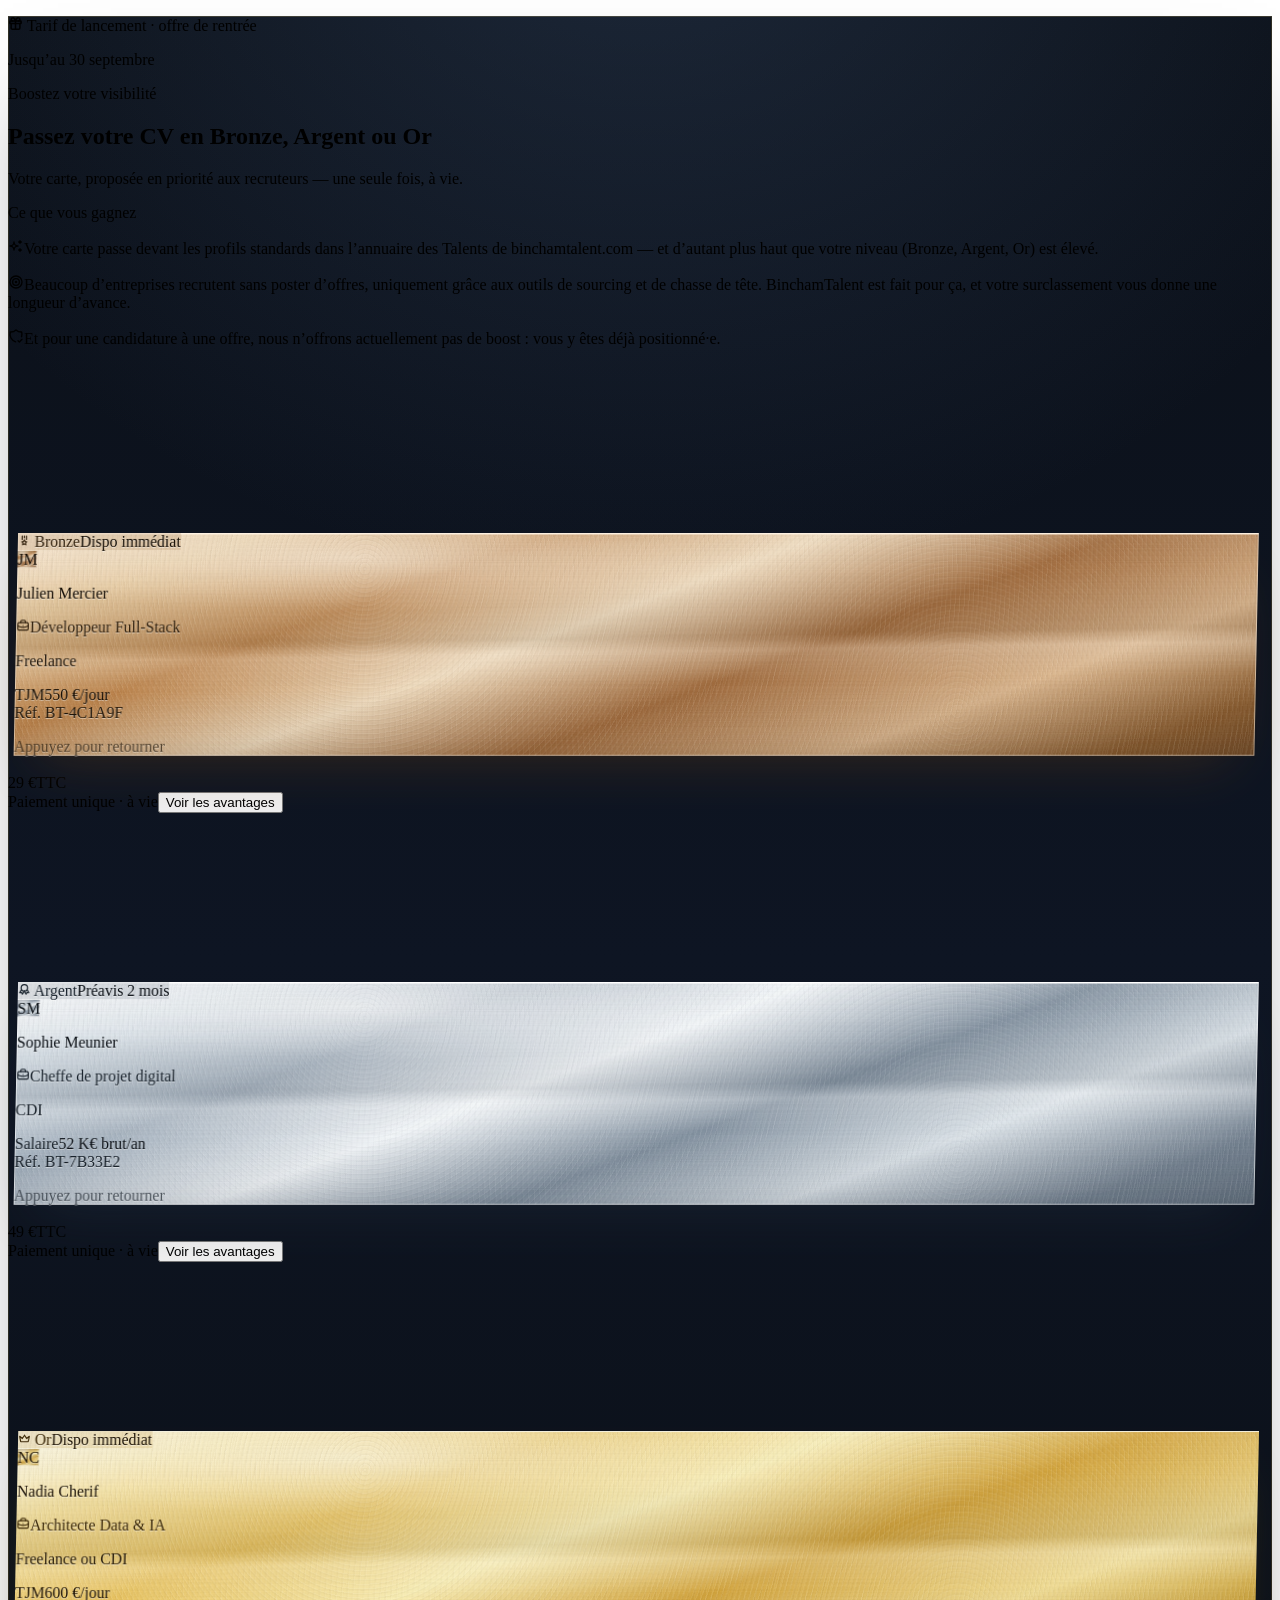
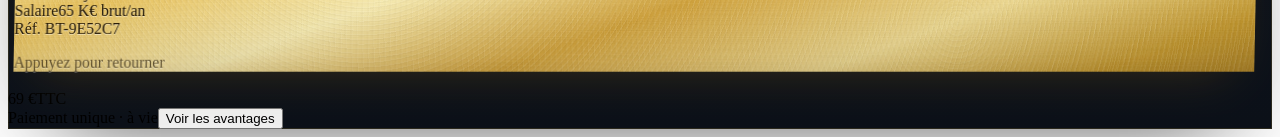
==== commit b10c18f3: "vitrine: indice retourner dans le flux (sous le pied, 0 collision)" ====
--- a/index.html
+++ b/index.html
@@ -1 +1 @@
-<!DOCTYPE html><!--6M_NA4dZedq3H0PeeFpMr--><html lang="fr" class="__variable_3c5770 __variable_da461a"><head><meta charSet="utf-8"/><meta name="viewport" content="width=device-width, initial-scale=1"/><link rel="stylesheet" href="/bincham-cv-demo/_next/static/css/35f0a1ff7caa60e8.css" data-precedence="next"/><link rel="preload" as="script" fetchPriority="low" href="/bincham-cv-demo/_next/static/chunks/webpack-4f613459bacfcf67.js"/><script src="/bincham-cv-demo/_next/static/chunks/4bd1b696-c023c6e3521b1417.js" async=""></script><script src="/bincham-cv-demo/_next/static/chunks/255-462fd0765844ba18.js" async=""></script><script src="/bincham-cv-demo/_next/static/chunks/main-app-13856d040390b92f.js" async=""></script><script src="/bincham-cv-demo/_next/static/chunks/72-e70e57404cd8ddcb.js" async=""></script><script src="/bincham-cv-demo/_next/static/chunks/app/page-bca8596ab15ff675.js" async=""></script><title>CV Premium — BinchamTalent</title><meta name="robots" content="noindex, nofollow"/><script src="/bincham-cv-demo/_next/static/chunks/polyfills-42372ed130431b0a.js" noModule=""></script></head><body class="min-h-screen bg-bg-secondary font-sans antialiased text-text-primary"><div hidden=""><!--$--><!--/$--></div><div class="min-h-screen bg-bg-secondary"><div class="mx-auto max-w-[880px] px-4 py-6"><section class="mt-2"><div class="relative left-1/2 w-screen max-w-[1200px] -translate-x-1/2 px-3 sm:px-5"><div class="relative overflow-hidden rounded-[2.25rem] px-4 py-7 sm:px-8 sm:py-9" style="background-image:radial-gradient(120% 75% at 50% -8%, rgba(63,86,120,0.35), rgba(11,16,24,0) 55%), linear-gradient(180deg, #0b1018 0%, #0e1523 55%, #0b1018 100%);box-shadow:inset 0 1px 0 rgba(255,255,255,0.06), inset 0 0 0 1px rgba(212,175,55,0.16), 0 40px 90px -50px rgba(0,0,0,0.75)"><div aria-hidden="true" class="pointer-events-none absolute inset-x-0 top-0 h-56" style="background:radial-gradient(58% 100% at 50% 0%, rgba(255,255,255,0.10), rgba(255,255,255,0) 72%)"></div><div class="relative"><div class="mx-auto mb-2 flex w-fit max-w-full flex-wrap items-center justify-center gap-x-3 gap-y-1 rounded-xl bg-gradient-to-b from-[#f6e3a1] to-[#d9b64e] px-4 py-1.5 shadow-[0_12px_26px_-14px_rgba(217,182,78,0.7)]"><p class="flex items-center gap-1.5 text-[11.5px] font-extrabold uppercase tracking-[0.04em] text-[#3a2c05]"><svg xmlns="http://www.w3.org/2000/svg" width="15" height="15" viewBox="0 0 24 24" fill="none" stroke="currentColor" stroke-width="2.4" stroke-linecap="round" stroke-linejoin="round" class="tabler-icon tabler-icon-gift "><path d="M3 9a1 1 0 0 1 1 -1h16a1 1 0 0 1 1 1v2a1 1 0 0 1 -1 1h-16a1 1 0 0 1 -1 -1l0 -2"></path><path d="M12 8l0 13"></path><path d="M19 12v7a2 2 0 0 1 -2 2h-10a2 2 0 0 1 -2 -2v-7"></path><path d="M7.5 8a2.5 2.5 0 0 1 0 -5a4.8 8 0 0 1 4.5 5a4.8 8 0 0 1 4.5 -5a2.5 2.5 0 0 1 0 5"></path></svg> Tarif de lancement · offre de rentrée</p><span class="text-[11px] font-bold text-[#3a2c05]/80">Jusqu’au 30 septembre</span></div></div><div class="relative text-center"><p class="text-[11px] font-bold uppercase tracking-[0.18em] text-[#e6c76a]">Boostez votre visibilité</p><h2 class="mt-2 font-display text-2xl font-bold tracking-tight text-white sm:text-[1.7rem]">Passez votre CV en Bronze, Argent ou Or</h2><p class="mx-auto mt-2.5 max-w-md text-sm leading-relaxed text-white/65">Votre carte, proposée <span class="font-semibold text-white">en priorité</span> aux recruteurs — <span class="font-semibold text-white">une seule fois, à vie</span>.</p><div class="mx-auto mt-4 max-w-xl rounded-xl border border-white/15 bg-white/[0.05] px-4 py-3.5 text-left sm:mt-5"><p class="mb-2 text-[11px] font-bold uppercase tracking-[0.14em] text-[#e6c76a]">Ce que vous gagnez</p><p class="flex items-start gap-2.5 text-[12px] leading-relaxed text-white/85"><svg xmlns="http://www.w3.org/2000/svg" width="16" height="16" viewBox="0 0 24 24" fill="none" stroke="currentColor" stroke-width="2" stroke-linecap="round" stroke-linejoin="round" class="tabler-icon tabler-icon-sparkles mt-0.5 shrink-0 text-[#e6c76a]"><path d="M16 18a2 2 0 0 1 2 2a2 2 0 0 1 2 -2a2 2 0 0 1 -2 -2a2 2 0 0 1 -2 2m0 -12a2 2 0 0 1 2 2a2 2 0 0 1 2 -2a2 2 0 0 1 -2 -2a2 2 0 0 1 -2 2m-7 12a6 6 0 0 1 6 -6a6 6 0 0 1 -6 -6a6 6 0 0 1 -6 6a6 6 0 0 1 6 6"></path></svg><span><span class="font-semibold text-white">Votre carte passe devant les profils standards</span> dans l’annuaire des Talents de binchamtalent.com — et d’autant plus haut que votre niveau (Bronze, Argent, Or) est élevé.</span></p><p class="mt-1.5 flex items-start gap-2.5 text-[12px] leading-relaxed text-white/85"><svg xmlns="http://www.w3.org/2000/svg" width="16" height="16" viewBox="0 0 24 24" fill="none" stroke="currentColor" stroke-width="2" stroke-linecap="round" stroke-linejoin="round" class="tabler-icon tabler-icon-target mt-0.5 shrink-0 text-[#e6c76a]"><path d="M11 12a1 1 0 1 0 2 0a1 1 0 1 0 -2 0"></path><path d="M7 12a5 5 0 1 0 10 0a5 5 0 1 0 -10 0"></path><path d="M3 12a9 9 0 1 0 18 0a9 9 0 1 0 -18 0"></path></svg><span>Beaucoup d’entreprises <span class="font-semibold text-white">recrutent sans poster d’offres</span>, uniquement grâce aux outils de sourcing et de chasse de tête. BinchamTalent est fait pour ça, et votre surclassement vous donne<!-- --> <span class="font-semibold text-white">une longueur d’avance</span>.</span></p><p class="mt-1.5 flex items-start gap-2.5 text-[12px] leading-relaxed text-white/85"><svg xmlns="http://www.w3.org/2000/svg" width="16" height="16" viewBox="0 0 24 24" fill="none" stroke="currentColor" stroke-width="2" stroke-linecap="round" stroke-linejoin="round" class="tabler-icon tabler-icon-shield-check mt-0.5 shrink-0 text-[#e6c76a]"><path d="M11.46 20.846a12 12 0 0 1 -7.96 -14.846a12 12 0 0 0 8.5 -3a12 12 0 0 0 8.5 3a12 12 0 0 1 -.09 7.06"></path><path d="M15 19l2 2l4 -4"></path></svg><span>Et pour une candidature à une offre, <span class="font-semibold text-white">nous n’offrons actuellement pas de boost</span> : vous y êtes déjà positionné·e.</span></p></div></div><div class="relative mt-7 grid grid-cols-1 items-stretch gap-6 sm:mt-9 sm:grid-cols-3"><div class="mx-auto flex w-full max-w-[360px] flex-col rounded-[1.85rem] bg-white/[0.035] p-5 ring-1 ring-inset ring-white/[0.08] transition-colors duration-200 hover:bg-white/[0.05] hover:ring-white/[0.16] sm:p-6"><div class="relative w-full"><span aria-hidden="true" class="pointer-events-none absolute left-1/2 top-1/2 h-[118%] w-[118%] -translate-x-1/2 -translate-y-1/2" style="background:radial-gradient(closest-side, rgba(255,255,255,0.10), rgba(255,255,255,0) 72%)"></span><div class="relative isolate w-full"><div aria-hidden="true" class="pointer-events-none absolute inset-x-5 bottom-1 top-9 -z-10" style="background:radial-gradient(58% 58% at 50% 60%, rgba(0,0,0,0.42), rgba(0,0,0,0) 72%);filter:blur(18px)"></div><div class="relative isolate select-none" style="touch-action:manipulation;cursor:pointer" role="button" tabindex="0" aria-label="Retourner la carte"><div class="relative h-full" style="transform-style:preserve-3d;-webkit-transform-style:preserve-3d;transform:rotateY(-11deg) rotateX(6deg);transition:transform 0.3s ease"><div aria-hidden="true" class="pointer-events-none absolute inset-0" style="border-radius:2rem;transform:translateZ(-11.00px);background:linear-gradient(180deg, #e6c69a, #8a5729 52%, #cf9a63)"></div><div aria-hidden="true" class="pointer-events-none absolute inset-0" style="border-radius:2rem;transform:translateZ(-9.31px);background:linear-gradient(180deg, #e6c69a, #8a5729 52%, #cf9a63)"></div><div aria-hidden="true" class="pointer-events-none absolute inset-0" style="border-radius:2rem;transform:translateZ(-7.62px);background:linear-gradient(180deg, #e6c69a, #8a5729 52%, #cf9a63)"></div><div aria-hidden="true" class="pointer-events-none absolute inset-0" style="border-radius:2rem;transform:translateZ(-5.92px);background:linear-gradient(180deg, #e6c69a, #8a5729 52%, #cf9a63)"></div><div aria-hidden="true" class="pointer-events-none absolute inset-0" style="border-radius:2rem;transform:translateZ(-4.23px);background:linear-gradient(180deg, #e6c69a, #8a5729 52%, #cf9a63)"></div><div aria-hidden="true" class="pointer-events-none absolute inset-0" style="border-radius:2rem;transform:translateZ(-2.54px);background:linear-gradient(180deg, #e6c69a, #8a5729 52%, #cf9a63)"></div><div aria-hidden="true" class="pointer-events-none absolute inset-0" style="border-radius:2rem;transform:translateZ(-0.85px);background:linear-gradient(180deg, #e6c69a, #8a5729 52%, #cf9a63)"></div><div aria-hidden="true" class="pointer-events-none absolute inset-0" style="border-radius:2rem;transform:translateZ(0.85px);background:linear-gradient(180deg, #e6c69a, #8a5729 52%, #cf9a63)"></div><div aria-hidden="true" class="pointer-events-none absolute inset-0" style="border-radius:2rem;transform:translateZ(2.54px);background:linear-gradient(180deg, #e6c69a, #8a5729 52%, #cf9a63)"></div><div aria-hidden="true" class="pointer-events-none absolute inset-0" style="border-radius:2rem;transform:translateZ(4.23px);background:linear-gradient(180deg, #e6c69a, #8a5729 52%, #cf9a63)"></div><div aria-hidden="true" class="pointer-events-none absolute inset-0" style="border-radius:2rem;transform:translateZ(5.92px);background:linear-gradient(180deg, #e6c69a, #8a5729 52%, #cf9a63)"></div><div aria-hidden="true" class="pointer-events-none absolute inset-0" style="border-radius:2rem;transform:translateZ(7.62px);background:linear-gradient(180deg, #e6c69a, #8a5729 52%, #cf9a63)"></div><div aria-hidden="true" class="pointer-events-none absolute inset-0" style="border-radius:2rem;transform:translateZ(9.31px);background:linear-gradient(180deg, #e6c69a, #8a5729 52%, #cf9a63)"></div><div aria-hidden="true" class="pointer-events-none absolute inset-0" style="border-radius:2rem;transform:translateZ(11.00px);background:linear-gradient(180deg, #e6c69a, #8a5729 52%, #cf9a63)"></div><div aria-hidden="true" class="absolute inset-0 overflow-hidden flex flex-col items-center justify-center gap-4 px-6 ring-1 ring-inset ring-black/[0.10]" style="backface-visibility:hidden;-webkit-backface-visibility:hidden;border-radius:2rem;transform:translateZ(-11px) rotateY(180deg);background:linear-gradient(160deg, #f7e6cf 0%, #c68b4e 45%, #e3c197 65%, #a56b37 100%);box-shadow:inset 0 1px 0 rgba(255,255,255,0.9)"><div class="absolute inset-x-0 top-0 h-[3px]" style="background:linear-gradient(to right, transparent, #8a572999, transparent)"></div><span class="font-display text-lg font-semibold tracking-tight" style="color:#3a2410">Bincham<span style="color:#8a5729">Talent</span></span><div class="w-full max-w-[86%] rounded-2xl border px-4 py-3 text-center" style="border-color:#8a572955"><p class="text-[9px] font-semibold uppercase tracking-[0.2em]" style="color:#8a5729">Dernier diplôme</p><p class="mt-1.5 text-balance font-display text-[13px] font-bold leading-snug tracking-tight" style="color:#3a2410">Diplôme d’ingénieur — Informatique</p><p class="mt-1 text-balance text-[11px] leading-snug" style="color:#3a2410;opacity:0.72">INSA Lyon<!-- --> · <!-- -->2018</p></div><p class="absolute bottom-3 text-[10px]" style="color:#3a2410;opacity:0.5">Appuyez pour retourner</p></div><div class="relative h-full" style="backface-visibility:hidden;-webkit-backface-visibility:hidden;transform:translateZ(11px)"><section style="background-image:repeating-radial-gradient(circle at 28% 16%, rgba(255,248,235,0.08) 0 1px, rgba(60,35,10,0.03) 1px 2.2px, rgba(255,248,235,0) 2.2px 4.6px), repeating-radial-gradient(circle at 76% 80%, rgba(255,248,235,0.055) 0 1px, rgba(60,35,10,0.02) 1px 2.7px, rgba(255,248,235,0) 2.7px 5.6px), url(&quot;data:image/svg+xml,%3Csvg xmlns=&#x27;http://www.w3.org/2000/svg&#x27; width=&#x27;220&#x27; height=&#x27;220&#x27;%3E%3Cfilter id=&#x27;b&#x27;%3E%3CfeTurbulence type=&#x27;fractalNoise&#x27; baseFrequency=&#x27;0.004 0.85&#x27; numOctaves=&#x27;2&#x27; stitchTiles=&#x27;stitch&#x27;/%3E%3CfeColorMatrix type=&#x27;saturate&#x27; values=&#x27;0&#x27;/%3E%3CfeComponentTransfer%3E%3CfeFuncA type=&#x27;linear&#x27; slope=&#x27;0&#x27; intercept=&#x27;1&#x27;/%3E%3C/feComponentTransfer%3E%3C/filter%3E%3Crect width=&#x27;100%25&#x27; height=&#x27;100%25&#x27; filter=&#x27;url(%23b)&#x27; opacity=&#x27;0.1&#x27;/%3E%3C/svg%3E&quot;), radial-gradient(105% 80% at 27% 11%, rgba(255,244,228,0.70), rgba(255,244,228,0.13) 30%, rgba(255,244,228,0) 54%), linear-gradient(179deg, rgba(255,248,235,0.13) 0%, rgba(255,248,235,0) 22%, rgba(50,30,10,0.12) 47%, rgba(255,244,228,0.25) 53%, rgba(255,248,235,0) 66%, rgba(45,26,8,0.15) 100%), linear-gradient(160deg, #fbe9d2 0%, #e4c290 13%, #b97b3e 29%, #f2dcbc 44%, #9c6230 60%, #dcb488 77%, #82501f 92%, #6b4019 100%);background-size:100% 100%, 100% 100%, 220px 220px, 100% 100%, 100% 100%, 100% 100%;background-repeat:no-repeat, no-repeat, repeat, no-repeat, no-repeat, no-repeat;box-shadow:inset 0 0 0 1px rgba(255,244,228,0.50), inset 0 1.5px 0 rgba(255,244,228,0.92), inset 0 -16px 28px -24px rgba(74,44,14,0.30), 0 1px 2px rgba(74,44,14,0.16), 0 26px 54px -28px rgba(110,68,26,0.46)" class="relative isolate overflow-hidden rounded-[2rem] ring-1 ring-inset ring-black/[0.12]"><div aria-hidden="true" class="absolute inset-x-0 top-0 h-[3px] bg-gradient-to-r from-transparent via-white/95 to-transparent"></div><div aria-hidden="true" class="pointer-events-none absolute inset-x-0 top-0 h-20 bg-gradient-to-b from-white/45 to-transparent"></div><div class="relative p-4 pb-10 sm:p-[1.15rem] sm:pb-10" style="text-shadow:0 1px 0.5px rgba(255,255,255,0.5)"><div class="flex items-center justify-between gap-3"><span class="inline-flex items-center gap-1.5 rounded-full px-2.5 py-1 text-[11px] font-bold uppercase tracking-[0.08em]" style="background:rgba(138,87,41,0.16);color:#31200c"><svg xmlns="http://www.w3.org/2000/svg" width="13" height="13" viewBox="0 0 24 24" fill="none" stroke="currentColor" stroke-width="2.2" stroke-linecap="round" stroke-linejoin="round" class="tabler-icon tabler-icon-medal "><path d="M12 4v3m-4 -3v6m8 -6v6"></path><path d="M12 18.5l-3 1.5l.5 -3.5l-2 -2l3 -.5l1.5 -3l1.5 3l3 .5l-2 2l.5 3.5l-3 -1.5"></path></svg> <!-- -->Bronze</span><span class="inline-flex items-center gap-1.5 rounded-full px-2.5 py-1 text-[11px] font-semibold" style="background:rgba(138,87,41,0.16);color:#130b02"><span class="h-1.5 w-1.5 rounded-full" style="background:#22c55e" aria-hidden="true"></span>Dispo immédiat</span></div><div class="mt-3 flex items-center gap-3"><span class="grid h-[2.9rem] w-[2.9rem] shrink-0 place-items-center rounded-2xl font-display text-base font-bold leading-none tracking-tight ring-1 ring-inset ring-black/[0.08]" style="background-image:repeating-radial-gradient(circle at 28% 16%, rgba(255,248,235,0.08) 0 1px, rgba(60,35,10,0.03) 1px 2.2px, rgba(255,248,235,0) 2.2px 4.6px), repeating-radial-gradient(circle at 76% 80%, rgba(255,248,235,0.055) 0 1px, rgba(60,35,10,0.02) 1px 2.7px, rgba(255,248,235,0) 2.7px 5.6px), url(&quot;data:image/svg+xml,%3Csvg xmlns=&#x27;http://www.w3.org/2000/svg&#x27; width=&#x27;220&#x27; height=&#x27;220&#x27;%3E%3Cfilter id=&#x27;b&#x27;%3E%3CfeTurbulence type=&#x27;fractalNoise&#x27; baseFrequency=&#x27;0.004 0.85&#x27; numOctaves=&#x27;2&#x27; stitchTiles=&#x27;stitch&#x27;/%3E%3CfeColorMatrix type=&#x27;saturate&#x27; values=&#x27;0&#x27;/%3E%3CfeComponentTransfer%3E%3CfeFuncA type=&#x27;linear&#x27; slope=&#x27;0&#x27; intercept=&#x27;1&#x27;/%3E%3C/feComponentTransfer%3E%3C/filter%3E%3Crect width=&#x27;100%25&#x27; height=&#x27;100%25&#x27; filter=&#x27;url(%23b)&#x27; opacity=&#x27;0.1&#x27;/%3E%3C/svg%3E&quot;), radial-gradient(105% 80% at 27% 11%, rgba(255,244,228,0.70), rgba(255,244,228,0.13) 30%, rgba(255,244,228,0) 54%), linear-gradient(179deg, rgba(255,248,235,0.13) 0%, rgba(255,248,235,0) 22%, rgba(50,30,10,0.12) 47%, rgba(255,244,228,0.25) 53%, rgba(255,248,235,0) 66%, rgba(45,26,8,0.15) 100%), linear-gradient(160deg, #fbe9d2 0%, #e4c290 13%, #b97b3e 29%, #f2dcbc 44%, #9c6230 60%, #dcb488 77%, #82501f 92%, #6b4019 100%);background-size:100% 100%, 100% 100%, 220px 220px, 100% 100%, 100% 100%, 100% 100%;background-repeat:no-repeat, no-repeat, repeat, no-repeat, no-repeat, no-repeat;box-shadow:inset 1px 1.5px 2.5px rgba(70,42,12,0.32), inset -1px -1px 1.5px rgba(255,242,224,0.85);color:#130b02">JM</span><div class="min-w-0 flex-1"><p class="truncate font-display text-base font-bold leading-tight tracking-[-0.01em] sm:text-[1.3rem]" style="color:#130b02">Julien<!-- --> <!-- -->Mercier</p><p class="mt-1 flex items-center gap-1.5 text-sm font-semibold sm:text-[0.9375rem]" style="color:#31200c"><svg xmlns="http://www.w3.org/2000/svg" width="14" height="14" viewBox="0 0 24 24" fill="none" stroke="currentColor" stroke-width="2" stroke-linecap="round" stroke-linejoin="round" class="tabler-icon tabler-icon-briefcase shrink-0"><path d="M3 9a2 2 0 0 1 2 -2h14a2 2 0 0 1 2 2v9a2 2 0 0 1 -2 2h-14a2 2 0 0 1 -2 -2l0 -9"></path><path d="M8 7v-2a2 2 0 0 1 2 -2h4a2 2 0 0 1 2 2v2"></path><path d="M12 12l0 .01"></path><path d="M3 13a20 20 0 0 0 18 0"></path></svg><span class="truncate">Développeur Full-Stack</span></p><p class="mt-1 text-[11px] font-semibold" style="color:#1f1509">Freelance</p></div></div><div class="mt-3 flex items-end justify-between gap-4 border-t pt-2.5" style="border-color:rgba(0,0,0,0.10)"><div class="min-w-0 space-y-1"><div class="flex items-baseline gap-2"><span class="w-[3.25rem] shrink-0 text-[9px] font-bold uppercase tracking-[0.12em]" style="color:#1f1509">TJM</span><span class="font-display text-base font-bold tracking-tight sm:text-lg" style="color:#130b02">550 €/jour</span></div></div><span aria-hidden="true" class="shrink-0 select-none font-mono text-[11px] font-semibold tracking-[0.14em]" style="color:#1f1509">Réf. BT-4C1A9F</span></div></div></section><span aria-hidden="true" class="pointer-events-none absolute inset-x-0 bottom-2 z-10 mx-auto flex w-fit items-center gap-1 rounded-full bg-black/35 px-2.5 py-0.5 text-[9px] font-semibold tracking-wide text-white/90">Appuyez pour retourner</span></div></div></div></div></div><div class="mt-auto flex flex-col items-center border-t border-white/[0.08] pt-5"><div class="flex items-baseline gap-1.5"><span class="font-display text-[1.6rem] font-bold tracking-tight text-white">29<!-- --> €</span><span class="text-xs font-semibold text-white/50">TTC</span></div><span class="mt-1 text-[12px] font-semibold text-[#e6c76a]">Paiement unique · <span class="font-extrabold">à vie</span></span><button type="button" class="mt-4 inline-flex w-full items-center justify-center gap-1.5 rounded-xl border border-white/25 bg-white/[0.08] px-5 py-3 text-sm font-semibold text-white transition-colors duration-200 hover:bg-white/[0.16] focus-visible:outline-none focus-visible:ring-2 focus-visible:ring-white/40">Voir les avantages</button></div></div><div class="mx-auto flex w-full max-w-[360px] flex-col rounded-[1.85rem] bg-white/[0.035] p-5 ring-1 ring-inset ring-white/[0.08] transition-colors duration-200 hover:bg-white/[0.05] hover:ring-white/[0.16] sm:p-6"><div class="relative w-full"><span aria-hidden="true" class="pointer-events-none absolute left-1/2 top-1/2 h-[118%] w-[118%] -translate-x-1/2 -translate-y-1/2" style="background:radial-gradient(closest-side, rgba(255,255,255,0.10), rgba(255,255,255,0) 72%)"></span><div class="relative isolate w-full"><div aria-hidden="true" class="pointer-events-none absolute inset-x-5 bottom-1 top-9 -z-10" style="background:radial-gradient(58% 58% at 50% 60%, rgba(0,0,0,0.42), rgba(0,0,0,0) 72%);filter:blur(18px)"></div><div class="relative isolate select-none" style="touch-action:manipulation;cursor:pointer" role="button" tabindex="0" aria-label="Retourner la carte"><div class="relative h-full" style="transform-style:preserve-3d;-webkit-transform-style:preserve-3d;transform:rotateY(-11deg) rotateX(6deg);transition:transform 0.3s ease"><div aria-hidden="true" class="pointer-events-none absolute inset-0" style="border-radius:2rem;transform:translateZ(-11.00px);background:linear-gradient(180deg, #eef2f6, #6a7986 52%, #c4cdd6)"></div><div aria-hidden="true" class="pointer-events-none absolute inset-0" style="border-radius:2rem;transform:translateZ(-9.31px);background:linear-gradient(180deg, #eef2f6, #6a7986 52%, #c4cdd6)"></div><div aria-hidden="true" class="pointer-events-none absolute inset-0" style="border-radius:2rem;transform:translateZ(-7.62px);background:linear-gradient(180deg, #eef2f6, #6a7986 52%, #c4cdd6)"></div><div aria-hidden="true" class="pointer-events-none absolute inset-0" style="border-radius:2rem;transform:translateZ(-5.92px);background:linear-gradient(180deg, #eef2f6, #6a7986 52%, #c4cdd6)"></div><div aria-hidden="true" class="pointer-events-none absolute inset-0" style="border-radius:2rem;transform:translateZ(-4.23px);background:linear-gradient(180deg, #eef2f6, #6a7986 52%, #c4cdd6)"></div><div aria-hidden="true" class="pointer-events-none absolute inset-0" style="border-radius:2rem;transform:translateZ(-2.54px);background:linear-gradient(180deg, #eef2f6, #6a7986 52%, #c4cdd6)"></div><div aria-hidden="true" class="pointer-events-none absolute inset-0" style="border-radius:2rem;transform:translateZ(-0.85px);background:linear-gradient(180deg, #eef2f6, #6a7986 52%, #c4cdd6)"></div><div aria-hidden="true" class="pointer-events-none absolute inset-0" style="border-radius:2rem;transform:translateZ(0.85px);background:linear-gradient(180deg, #eef2f6, #6a7986 52%, #c4cdd6)"></div><div aria-hidden="true" class="pointer-events-none absolute inset-0" style="border-radius:2rem;transform:translateZ(2.54px);background:linear-gradient(180deg, #eef2f6, #6a7986 52%, #c4cdd6)"></div><div aria-hidden="true" class="pointer-events-none absolute inset-0" style="border-radius:2rem;transform:translateZ(4.23px);background:linear-gradient(180deg, #eef2f6, #6a7986 52%, #c4cdd6)"></div><div aria-hidden="true" class="pointer-events-none absolute inset-0" style="border-radius:2rem;transform:translateZ(5.92px);background:linear-gradient(180deg, #eef2f6, #6a7986 52%, #c4cdd6)"></div><div aria-hidden="true" class="pointer-events-none absolute inset-0" style="border-radius:2rem;transform:translateZ(7.62px);background:linear-gradient(180deg, #eef2f6, #6a7986 52%, #c4cdd6)"></div><div aria-hidden="true" class="pointer-events-none absolute inset-0" style="border-radius:2rem;transform:translateZ(9.31px);background:linear-gradient(180deg, #eef2f6, #6a7986 52%, #c4cdd6)"></div><div aria-hidden="true" class="pointer-events-none absolute inset-0" style="border-radius:2rem;transform:translateZ(11.00px);background:linear-gradient(180deg, #eef2f6, #6a7986 52%, #c4cdd6)"></div><div aria-hidden="true" class="absolute inset-0 overflow-hidden flex flex-col items-center justify-center gap-4 px-6 ring-1 ring-inset ring-black/[0.10]" style="backface-visibility:hidden;-webkit-backface-visibility:hidden;border-radius:2rem;transform:translateZ(-11px) rotateY(180deg);background:linear-gradient(160deg, #ffffff 0%, #a8b5c1 45%, #e2e9ef 65%, #8695a4 100%);box-shadow:inset 0 1px 0 rgba(255,255,255,0.9)"><div class="absolute inset-x-0 top-0 h-[3px]" style="background:linear-gradient(to right, transparent, #52647599, transparent)"></div><span class="font-display text-lg font-semibold tracking-tight" style="color:#1b222b">Bincham<span style="color:#526475">Talent</span></span><div class="w-full max-w-[86%] rounded-2xl border px-4 py-3 text-center" style="border-color:#52647555"><p class="text-[9px] font-semibold uppercase tracking-[0.2em]" style="color:#526475">Dernier diplôme</p><p class="mt-1.5 text-balance font-display text-[13px] font-bold leading-snug tracking-tight" style="color:#1b222b">Master Marketing &amp; Communication digitale</p><p class="mt-1 text-balance text-[11px] leading-snug" style="color:#1b222b;opacity:0.72">KEDGE Business School<!-- --> · <!-- -->2015</p></div><p class="absolute bottom-3 text-[10px]" style="color:#1b222b;opacity:0.5">Appuyez pour retourner</p></div><div class="relative h-full" style="backface-visibility:hidden;-webkit-backface-visibility:hidden;transform:translateZ(11px)"><section style="background-image:repeating-radial-gradient(circle at 28% 16%, rgba(255,255,255,0.07) 0 1px, rgba(15,23,42,0.022) 1px 2.2px, rgba(255,255,255,0) 2.2px 4.6px), repeating-radial-gradient(circle at 76% 80%, rgba(255,255,255,0.05) 0 1px, rgba(15,23,42,0.018) 1px 2.7px, rgba(255,255,255,0) 2.7px 5.6px), url(&quot;data:image/svg+xml,%3Csvg xmlns=&#x27;http://www.w3.org/2000/svg&#x27; width=&#x27;220&#x27; height=&#x27;220&#x27;%3E%3Cfilter id=&#x27;b&#x27;%3E%3CfeTurbulence type=&#x27;fractalNoise&#x27; baseFrequency=&#x27;0.004 0.85&#x27; numOctaves=&#x27;2&#x27; stitchTiles=&#x27;stitch&#x27;/%3E%3CfeColorMatrix type=&#x27;saturate&#x27; values=&#x27;0&#x27;/%3E%3CfeComponentTransfer%3E%3CfeFuncA type=&#x27;linear&#x27; slope=&#x27;0&#x27; intercept=&#x27;1&#x27;/%3E%3C/feComponentTransfer%3E%3C/filter%3E%3Crect width=&#x27;100%25&#x27; height=&#x27;100%25&#x27; filter=&#x27;url(%23b)&#x27; opacity=&#x27;0.1&#x27;/%3E%3C/svg%3E&quot;), radial-gradient(105% 80% at 27% 11%, rgba(255,255,255,0.74), rgba(255,255,255,0.14) 30%, rgba(255,255,255,0) 54%), linear-gradient(179deg, rgba(255,255,255,0.14) 0%, rgba(255,255,255,0) 22%, rgba(18,27,38,0.11) 47%, rgba(255,255,255,0.26) 53%, rgba(255,255,255,0) 66%, rgba(18,27,38,0.14) 100%), linear-gradient(160deg, #ffffff 0%, #d6e0e8 12%, #9fadbb 28%, #f5f9fc 43%, #7c8c9c 59%, #dfe7ed 74%, #6d7c8c 90%, #5c6b7a 100%);background-size:100% 100%, 100% 100%, 220px 220px, 100% 100%, 100% 100%, 100% 100%;background-repeat:no-repeat, no-repeat, repeat, no-repeat, no-repeat, no-repeat;box-shadow:inset 0 0 0 1px rgba(255,255,255,0.55), inset 0 1.5px 0 rgba(255,255,255,0.98), inset 0 -16px 28px -24px rgba(30,41,59,0.26), 0 1px 2px rgba(30,41,59,0.13), 0 26px 54px -28px rgba(40,54,71,0.46)" class="relative isolate overflow-hidden rounded-[2rem] ring-1 ring-inset ring-black/[0.12]"><div aria-hidden="true" class="absolute inset-x-0 top-0 h-[3px] bg-gradient-to-r from-transparent via-white/95 to-transparent"></div><div aria-hidden="true" class="pointer-events-none absolute inset-x-0 top-0 h-20 bg-gradient-to-b from-white/45 to-transparent"></div><div class="relative p-4 pb-10 sm:p-[1.15rem] sm:pb-10" style="text-shadow:0 1px 0.5px rgba(255,255,255,0.5)"><div class="flex items-center justify-between gap-3"><span class="inline-flex items-center gap-1.5 rounded-full px-2.5 py-1 text-[11px] font-bold uppercase tracking-[0.08em]" style="background:rgba(74,91,107,0.16);color:#18222c"><svg xmlns="http://www.w3.org/2000/svg" width="13" height="13" viewBox="0 0 24 24" fill="none" stroke="currentColor" stroke-width="2.2" stroke-linecap="round" stroke-linejoin="round" class="tabler-icon tabler-icon-award "><path d="M6 9a6 6 0 1 0 12 0a6 6 0 1 0 -12 0"></path><path d="M12 15l3.4 5.89l1.598 -3.233l3.598 .232l-3.4 -5.889"></path><path d="M6.802 12l-3.4 5.89l3.598 -.233l1.598 3.232l3.4 -5.889"></path></svg> <!-- -->Argent</span><span class="inline-flex items-center gap-1.5 rounded-full px-2.5 py-1 text-[11px] font-semibold" style="background:rgba(74,91,107,0.16);color:#080d13"><span class="h-1.5 w-1.5 rounded-full" style="background:#22c55e" aria-hidden="true"></span>Préavis 2 mois</span></div><div class="mt-3 flex items-center gap-3"><span class="grid h-[2.9rem] w-[2.9rem] shrink-0 place-items-center rounded-2xl font-display text-base font-bold leading-none tracking-tight ring-1 ring-inset ring-black/[0.08]" style="background-image:repeating-radial-gradient(circle at 28% 16%, rgba(255,255,255,0.07) 0 1px, rgba(15,23,42,0.022) 1px 2.2px, rgba(255,255,255,0) 2.2px 4.6px), repeating-radial-gradient(circle at 76% 80%, rgba(255,255,255,0.05) 0 1px, rgba(15,23,42,0.018) 1px 2.7px, rgba(255,255,255,0) 2.7px 5.6px), url(&quot;data:image/svg+xml,%3Csvg xmlns=&#x27;http://www.w3.org/2000/svg&#x27; width=&#x27;220&#x27; height=&#x27;220&#x27;%3E%3Cfilter id=&#x27;b&#x27;%3E%3CfeTurbulence type=&#x27;fractalNoise&#x27; baseFrequency=&#x27;0.004 0.85&#x27; numOctaves=&#x27;2&#x27; stitchTiles=&#x27;stitch&#x27;/%3E%3CfeColorMatrix type=&#x27;saturate&#x27; values=&#x27;0&#x27;/%3E%3CfeComponentTransfer%3E%3CfeFuncA type=&#x27;linear&#x27; slope=&#x27;0&#x27; intercept=&#x27;1&#x27;/%3E%3C/feComponentTransfer%3E%3C/filter%3E%3Crect width=&#x27;100%25&#x27; height=&#x27;100%25&#x27; filter=&#x27;url(%23b)&#x27; opacity=&#x27;0.1&#x27;/%3E%3C/svg%3E&quot;), radial-gradient(105% 80% at 27% 11%, rgba(255,255,255,0.74), rgba(255,255,255,0.14) 30%, rgba(255,255,255,0) 54%), linear-gradient(179deg, rgba(255,255,255,0.14) 0%, rgba(255,255,255,0) 22%, rgba(18,27,38,0.11) 47%, rgba(255,255,255,0.26) 53%, rgba(255,255,255,0) 66%, rgba(18,27,38,0.14) 100%), linear-gradient(160deg, #ffffff 0%, #d6e0e8 12%, #9fadbb 28%, #f5f9fc 43%, #7c8c9c 59%, #dfe7ed 74%, #6d7c8c 90%, #5c6b7a 100%);background-size:100% 100%, 100% 100%, 220px 220px, 100% 100%, 100% 100%, 100% 100%;background-repeat:no-repeat, no-repeat, repeat, no-repeat, no-repeat, no-repeat;box-shadow:inset 1px 1.5px 2.5px rgba(30,41,59,0.30), inset -1px -1px 1.5px rgba(255,255,255,0.92);color:#080d13">SM</span><div class="min-w-0 flex-1"><p class="truncate font-display text-base font-bold leading-tight tracking-[-0.01em] sm:text-[1.3rem]" style="color:#080d13">Sophie<!-- --> <!-- -->Meunier</p><p class="mt-1 flex items-center gap-1.5 text-sm font-semibold sm:text-[0.9375rem]" style="color:#18222c"><svg xmlns="http://www.w3.org/2000/svg" width="14" height="14" viewBox="0 0 24 24" fill="none" stroke="currentColor" stroke-width="2" stroke-linecap="round" stroke-linejoin="round" class="tabler-icon tabler-icon-briefcase shrink-0"><path d="M3 9a2 2 0 0 1 2 -2h14a2 2 0 0 1 2 2v9a2 2 0 0 1 -2 2h-14a2 2 0 0 1 -2 -2l0 -9"></path><path d="M8 7v-2a2 2 0 0 1 2 -2h4a2 2 0 0 1 2 2v2"></path><path d="M12 12l0 .01"></path><path d="M3 13a20 20 0 0 0 18 0"></path></svg><span class="truncate">Cheffe de projet digital</span></p><p class="mt-1 text-[11px] font-semibold" style="color:#141d26">CDI</p></div></div><div class="mt-3 flex items-end justify-between gap-4 border-t pt-2.5" style="border-color:rgba(0,0,0,0.12)"><div class="min-w-0 space-y-1"><div class="flex items-baseline gap-2"><span class="w-[3.25rem] shrink-0 text-[9px] font-bold uppercase tracking-[0.12em]" style="color:#141d26">Salaire</span><span class="font-display text-base font-bold tracking-tight sm:text-lg" style="color:#080d13">52 K€ brut/an</span></div></div><span aria-hidden="true" class="shrink-0 select-none font-mono text-[11px] font-semibold tracking-[0.14em]" style="color:#141d26">Réf. BT-7B33E2</span></div></div></section><span aria-hidden="true" class="pointer-events-none absolute inset-x-0 bottom-2 z-10 mx-auto flex w-fit items-center gap-1 rounded-full bg-black/35 px-2.5 py-0.5 text-[9px] font-semibold tracking-wide text-white/90">Appuyez pour retourner</span></div></div></div></div></div><div class="mt-auto flex flex-col items-center border-t border-white/[0.08] pt-5"><div class="flex items-baseline gap-1.5"><span class="font-display text-[1.6rem] font-bold tracking-tight text-white">49<!-- --> €</span><span class="text-xs font-semibold text-white/50">TTC</span></div><span class="mt-1 text-[12px] font-semibold text-[#e6c76a]">Paiement unique · <span class="font-extrabold">à vie</span></span><button type="button" class="mt-4 inline-flex w-full items-center justify-center gap-1.5 rounded-xl border border-white/25 bg-white/[0.08] px-5 py-3 text-sm font-semibold text-white transition-colors duration-200 hover:bg-white/[0.16] focus-visible:outline-none focus-visible:ring-2 focus-visible:ring-white/40">Voir les avantages</button></div></div><div class="mx-auto flex w-full max-w-[360px] flex-col rounded-[1.85rem] bg-white/[0.035] p-5 ring-1 ring-inset ring-white/[0.08] transition-colors duration-200 hover:bg-white/[0.05] hover:ring-white/[0.16] sm:p-6"><div class="relative w-full"><span aria-hidden="true" class="pointer-events-none absolute left-1/2 top-1/2 h-[118%] w-[118%] -translate-x-1/2 -translate-y-1/2" style="background:radial-gradient(closest-side, rgba(255,255,255,0.10), rgba(255,255,255,0) 72%)"></span><div class="relative isolate w-full"><div aria-hidden="true" class="pointer-events-none absolute inset-x-5 bottom-1 top-9 -z-10" style="background:radial-gradient(58% 58% at 50% 60%, rgba(0,0,0,0.42), rgba(0,0,0,0) 72%);filter:blur(18px)"></div><div class="relative isolate select-none" style="touch-action:manipulation;cursor:pointer" role="button" tabindex="0" aria-label="Retourner la carte"><div class="relative h-full" style="transform-style:preserve-3d;-webkit-transform-style:preserve-3d;transform:rotateY(-11deg) rotateX(6deg);transition:transform 0.3s ease"><div aria-hidden="true" class="pointer-events-none absolute inset-0" style="border-radius:2rem;transform:translateZ(-11.00px);background:linear-gradient(180deg, #f4df97, #b8860b 52%, #e7c86c)"></div><div aria-hidden="true" class="pointer-events-none absolute inset-0" style="border-radius:2rem;transform:translateZ(-9.31px);background:linear-gradient(180deg, #f4df97, #b8860b 52%, #e7c86c)"></div><div aria-hidden="true" class="pointer-events-none absolute inset-0" style="border-radius:2rem;transform:translateZ(-7.62px);background:linear-gradient(180deg, #f4df97, #b8860b 52%, #e7c86c)"></div><div aria-hidden="true" class="pointer-events-none absolute inset-0" style="border-radius:2rem;transform:translateZ(-5.92px);background:linear-gradient(180deg, #f4df97, #b8860b 52%, #e7c86c)"></div><div aria-hidden="true" class="pointer-events-none absolute inset-0" style="border-radius:2rem;transform:translateZ(-4.23px);background:linear-gradient(180deg, #f4df97, #b8860b 52%, #e7c86c)"></div><div aria-hidden="true" class="pointer-events-none absolute inset-0" style="border-radius:2rem;transform:translateZ(-2.54px);background:linear-gradient(180deg, #f4df97, #b8860b 52%, #e7c86c)"></div><div aria-hidden="true" class="pointer-events-none absolute inset-0" style="border-radius:2rem;transform:translateZ(-0.85px);background:linear-gradient(180deg, #f4df97, #b8860b 52%, #e7c86c)"></div><div aria-hidden="true" class="pointer-events-none absolute inset-0" style="border-radius:2rem;transform:translateZ(0.85px);background:linear-gradient(180deg, #f4df97, #b8860b 52%, #e7c86c)"></div><div aria-hidden="true" class="pointer-events-none absolute inset-0" style="border-radius:2rem;transform:translateZ(2.54px);background:linear-gradient(180deg, #f4df97, #b8860b 52%, #e7c86c)"></div><div aria-hidden="true" class="pointer-events-none absolute inset-0" style="border-radius:2rem;transform:translateZ(4.23px);background:linear-gradient(180deg, #f4df97, #b8860b 52%, #e7c86c)"></div><div aria-hidden="true" class="pointer-events-none absolute inset-0" style="border-radius:2rem;transform:translateZ(5.92px);background:linear-gradient(180deg, #f4df97, #b8860b 52%, #e7c86c)"></div><div aria-hidden="true" class="pointer-events-none absolute inset-0" style="border-radius:2rem;transform:translateZ(7.62px);background:linear-gradient(180deg, #f4df97, #b8860b 52%, #e7c86c)"></div><div aria-hidden="true" class="pointer-events-none absolute inset-0" style="border-radius:2rem;transform:translateZ(9.31px);background:linear-gradient(180deg, #f4df97, #b8860b 52%, #e7c86c)"></div><div aria-hidden="true" class="pointer-events-none absolute inset-0" style="border-radius:2rem;transform:translateZ(11.00px);background:linear-gradient(180deg, #f4df97, #b8860b 52%, #e7c86c)"></div><div aria-hidden="true" class="absolute inset-0 overflow-hidden flex flex-col items-center justify-center gap-4 px-6 ring-1 ring-inset ring-black/[0.10]" style="backface-visibility:hidden;-webkit-backface-visibility:hidden;border-radius:2rem;transform:translateZ(-11px) rotateY(180deg);background:linear-gradient(160deg, #fffdf3 0%, #f0d98a 45%, #f8e6a0 65%, #e6c76a 100%);box-shadow:inset 0 1px 0 rgba(255,255,255,0.9)"><div class="absolute inset-x-0 top-0 h-[3px]" style="background:linear-gradient(to right, transparent, #b8860b99, transparent)"></div><span class="font-display text-lg font-semibold tracking-tight" style="color:#1b222b">Bincham<span style="color:#b8860b">Talent</span></span><div class="w-full max-w-[86%] rounded-2xl border px-4 py-3 text-center" style="border-color:#b8860b55"><p class="text-[9px] font-semibold uppercase tracking-[0.2em]" style="color:#b8860b">Dernier diplôme</p><p class="mt-1.5 text-balance font-display text-[13px] font-bold leading-snug tracking-tight" style="color:#1b222b">Diplôme d’ingénieur — Data &amp; Intelligence artificielle</p><p class="mt-1 text-balance text-[11px] leading-snug" style="color:#1b222b;opacity:0.72">Télécom Paris<!-- --> · <!-- -->2012</p></div><p class="absolute bottom-3 text-[10px]" style="color:#1b222b;opacity:0.5">Appuyez pour retourner</p></div><div class="relative h-full" style="backface-visibility:hidden;-webkit-backface-visibility:hidden;transform:translateZ(11px)"><section style="background-image:repeating-radial-gradient(circle at 28% 16%, rgba(255,253,240,0.09) 0 1px, rgba(70,45,8,0.03) 1px 2.2px, rgba(255,253,240,0) 2.2px 4.6px), repeating-radial-gradient(circle at 76% 80%, rgba(255,253,240,0.06) 0 1px, rgba(70,45,8,0.02) 1px 2.7px, rgba(255,253,240,0) 2.7px 5.6px), url(&quot;data:image/svg+xml,%3Csvg xmlns=&#x27;http://www.w3.org/2000/svg&#x27; width=&#x27;220&#x27; height=&#x27;220&#x27;%3E%3Cfilter id=&#x27;b&#x27;%3E%3CfeTurbulence type=&#x27;fractalNoise&#x27; baseFrequency=&#x27;0.004 0.85&#x27; numOctaves=&#x27;2&#x27; stitchTiles=&#x27;stitch&#x27;/%3E%3CfeColorMatrix type=&#x27;saturate&#x27; values=&#x27;0&#x27;/%3E%3CfeComponentTransfer%3E%3CfeFuncA type=&#x27;linear&#x27; slope=&#x27;0&#x27; intercept=&#x27;1&#x27;/%3E%3C/feComponentTransfer%3E%3C/filter%3E%3Crect width=&#x27;100%25&#x27; height=&#x27;100%25&#x27; filter=&#x27;url(%23b)&#x27; opacity=&#x27;0.1&#x27;/%3E%3C/svg%3E&quot;), radial-gradient(105% 80% at 27% 11%, rgba(255,252,235,0.72), rgba(255,252,235,0.13) 30%, rgba(255,252,235,0) 54%), linear-gradient(179deg, rgba(255,253,240,0.14) 0%, rgba(255,253,240,0) 22%, rgba(60,40,6,0.11) 47%, rgba(255,252,235,0.26) 53%, rgba(255,253,240,0) 66%, rgba(55,36,4,0.14) 100%), linear-gradient(160deg, #fffdf0 0%, #f6df93 13%, #e9bf50 29%, #fcefb0 44%, #d3a02f 60%, #f4de8f 77%, #c4941f 92%, #ab7d15 100%);background-size:100% 100%, 100% 100%, 220px 220px, 100% 100%, 100% 100%, 100% 100%;background-repeat:no-repeat, no-repeat, repeat, no-repeat, no-repeat, no-repeat;box-shadow:inset 0 1px 0 rgba(255,251,231,0.95), inset 0 -16px 26px -22px rgba(92,60,8,0.20), 0 22px 48px -26px rgba(140,98,22,0.38)" class="relative isolate overflow-hidden rounded-[2rem] ring-1 ring-inset ring-black/[0.12]"><div aria-hidden="true" class="absolute inset-x-0 top-0 h-[3px] bg-gradient-to-r from-transparent via-white/95 to-transparent"></div><div aria-hidden="true" class="pointer-events-none absolute inset-x-0 top-0 h-20 bg-gradient-to-b from-white/45 to-transparent"></div><div class="relative p-4 pb-10 sm:p-[1.15rem] sm:pb-10" style="text-shadow:0 1px 0.5px rgba(255,255,255,0.5)"><div class="flex items-center justify-between gap-3"><span class="inline-flex items-center gap-1.5 rounded-full px-2.5 py-1 text-[11px] font-bold uppercase tracking-[0.08em]" style="background:rgba(169,118,26,0.16);color:#3c2907"><svg xmlns="http://www.w3.org/2000/svg" width="13" height="13" viewBox="0 0 24 24" fill="none" stroke="currentColor" stroke-width="2.2" stroke-linecap="round" stroke-linejoin="round" class="tabler-icon tabler-icon-crown "><path d="M12 6l4 6l5 -4l-2 10h-14l-2 -10l5 4l4 -6"></path></svg> <!-- -->Or</span><span class="inline-flex items-center gap-1.5 rounded-full px-2.5 py-1 text-[11px] font-semibold" style="background:rgba(169,118,26,0.16);color:#1d1304"><span class="h-1.5 w-1.5 rounded-full" style="background:#22c55e" aria-hidden="true"></span>Dispo immédiat</span></div><div class="mt-3 flex items-center gap-3"><span class="grid h-[2.9rem] w-[2.9rem] shrink-0 place-items-center rounded-2xl font-display text-base font-bold leading-none tracking-tight ring-1 ring-inset ring-black/[0.08]" style="background-image:repeating-radial-gradient(circle at 28% 16%, rgba(255,253,240,0.09) 0 1px, rgba(70,45,8,0.03) 1px 2.2px, rgba(255,253,240,0) 2.2px 4.6px), repeating-radial-gradient(circle at 76% 80%, rgba(255,253,240,0.06) 0 1px, rgba(70,45,8,0.02) 1px 2.7px, rgba(255,253,240,0) 2.7px 5.6px), url(&quot;data:image/svg+xml,%3Csvg xmlns=&#x27;http://www.w3.org/2000/svg&#x27; width=&#x27;220&#x27; height=&#x27;220&#x27;%3E%3Cfilter id=&#x27;b&#x27;%3E%3CfeTurbulence type=&#x27;fractalNoise&#x27; baseFrequency=&#x27;0.004 0.85&#x27; numOctaves=&#x27;2&#x27; stitchTiles=&#x27;stitch&#x27;/%3E%3CfeColorMatrix type=&#x27;saturate&#x27; values=&#x27;0&#x27;/%3E%3CfeComponentTransfer%3E%3CfeFuncA type=&#x27;linear&#x27; slope=&#x27;0&#x27; intercept=&#x27;1&#x27;/%3E%3C/feComponentTransfer%3E%3C/filter%3E%3Crect width=&#x27;100%25&#x27; height=&#x27;100%25&#x27; filter=&#x27;url(%23b)&#x27; opacity=&#x27;0.1&#x27;/%3E%3C/svg%3E&quot;), radial-gradient(105% 80% at 27% 11%, rgba(255,252,235,0.72), rgba(255,252,235,0.13) 30%, rgba(255,252,235,0) 54%), linear-gradient(179deg, rgba(255,253,240,0.14) 0%, rgba(255,253,240,0) 22%, rgba(60,40,6,0.11) 47%, rgba(255,252,235,0.26) 53%, rgba(255,253,240,0) 66%, rgba(55,36,4,0.14) 100%), linear-gradient(160deg, #fffdf0 0%, #f6df93 13%, #e9bf50 29%, #fcefb0 44%, #d3a02f 60%, #f4de8f 77%, #c4941f 92%, #ab7d15 100%);background-size:100% 100%, 100% 100%, 220px 220px, 100% 100%, 100% 100%, 100% 100%;background-repeat:no-repeat, no-repeat, repeat, no-repeat, no-repeat, no-repeat;box-shadow:inset 1px 1.5px 2.5px rgba(80,52,8,0.30), inset -1px -1px 1.5px rgba(255,250,225,0.85);color:#1d1304">NC</span><div class="min-w-0 flex-1"><p class="truncate font-display text-base font-bold leading-tight tracking-[-0.01em] sm:text-[1.3rem]" style="color:#1d1304">Nadia<!-- --> <!-- -->Cherif</p><p class="mt-1 flex items-center gap-1.5 text-sm font-semibold sm:text-[0.9375rem]" style="color:#3c2907"><svg xmlns="http://www.w3.org/2000/svg" width="14" height="14" viewBox="0 0 24 24" fill="none" stroke="currentColor" stroke-width="2" stroke-linecap="round" stroke-linejoin="round" class="tabler-icon tabler-icon-briefcase shrink-0"><path d="M3 9a2 2 0 0 1 2 -2h14a2 2 0 0 1 2 2v9a2 2 0 0 1 -2 2h-14a2 2 0 0 1 -2 -2l0 -9"></path><path d="M8 7v-2a2 2 0 0 1 2 -2h4a2 2 0 0 1 2 2v2"></path><path d="M12 12l0 .01"></path><path d="M3 13a20 20 0 0 0 18 0"></path></svg><span class="truncate">Architecte Data &amp; IA</span></p><p class="mt-1 text-[11px] font-semibold" style="color:#271b06">Freelance ou CDI</p></div></div><div class="mt-3 flex items-end justify-between gap-4 border-t pt-2.5" style="border-color:rgba(0,0,0,0.10)"><div class="min-w-0 space-y-1"><div class="flex items-baseline gap-2"><span class="w-[3.25rem] shrink-0 text-[9px] font-bold uppercase tracking-[0.12em]" style="color:#271b06">TJM</span><span class="font-display text-base font-bold tracking-tight sm:text-lg" style="color:#1d1304">600 €/jour</span></div><div class="flex items-baseline gap-2"><span class="w-[3.25rem] shrink-0 text-[9px] font-bold uppercase tracking-[0.12em]" style="color:#271b06">Salaire</span><span class="font-display text-base font-bold tracking-tight sm:text-lg" style="color:#1d1304">65 K€ brut/an</span></div></div><span aria-hidden="true" class="shrink-0 select-none font-mono text-[11px] font-semibold tracking-[0.14em]" style="color:#271b06">Réf. BT-9E52C7</span></div></div></section><span aria-hidden="true" class="pointer-events-none absolute inset-x-0 bottom-2 z-10 mx-auto flex w-fit items-center gap-1 rounded-full bg-black/35 px-2.5 py-0.5 text-[9px] font-semibold tracking-wide text-white/90">Appuyez pour retourner</span></div></div></div></div></div><div class="mt-auto flex flex-col items-center border-t border-white/[0.08] pt-5"><div class="flex items-baseline gap-1.5"><span class="font-display text-[1.6rem] font-bold tracking-tight text-white">69<!-- --> €</span><span class="text-xs font-semibold text-white/50">TTC</span></div><span class="mt-1 text-[12px] font-semibold text-[#e6c76a]">Paiement unique · <span class="font-extrabold">à vie</span></span><button type="button" class="mt-4 inline-flex w-full items-center justify-center gap-1.5 rounded-xl border border-white/25 bg-white/[0.08] px-5 py-3 text-sm font-semibold text-white transition-colors duration-200 hover:bg-white/[0.16] focus-visible:outline-none focus-visible:ring-2 focus-visible:ring-white/40">Voir les avantages</button></div></div></div></div></div></section></div></div><!--$--><!--/$--><script src="/bincham-cv-demo/_next/static/chunks/webpack-4f613459bacfcf67.js" id="_R_" async=""></script><script>(self.__next_f=self.__next_f||[]).push([0])</script><script>self.__next_f.push([1,"1:\"$Sreact.fragment\"\n2:I[9766,[],\"\"]\n3:I[8924,[],\"\"]\n4:I[9118,[\"72\",\"static/chunks/72-e70e57404cd8ddcb.js\",\"974\",\"static/chunks/app/page-bca8596ab15ff675.js\"],\"CvTierShowcase\"]\n5:I[4431,[],\"OutletBoundary\"]\n7:I[5278,[],\"AsyncMetadataOutlet\"]\n9:I[4431,[],\"ViewportBoundary\"]\nb:I[4431,[],\"MetadataBoundary\"]\nc:\"$Sreact.suspense\"\ne:I[7150,[],\"\"]\n:HL[\"/bincham-cv-demo/_next/static/css/35f0a1ff7caa60e8.css\",\"style\"]\n"])</script><script>self.__next_f.push([1,"0:{\"P\":null,\"b\":\"6M-NA4dZedq3H0PeeFpMr\",\"p\":\"/bincham-cv-demo\",\"c\":[\"\",\"\"],\"i\":false,\"f\":[[[\"\",{\"children\":[\"__PAGE__\",{}]},\"$undefined\",\"$undefined\",true],[\"\",[\"$\",\"$1\",\"c\",{\"children\":[[[\"$\",\"link\",\"0\",{\"rel\":\"stylesheet\",\"href\":\"/bincham-cv-demo/_next/static/css/35f0a1ff7caa60e8.css\",\"precedence\":\"next\",\"crossOrigin\":\"$undefined\",\"nonce\":\"$undefined\"}]],[\"$\",\"html\",null,{\"lang\":\"fr\",\"className\":\"__variable_3c5770 __variable_da461a\",\"suppressHydrationWarning\":true,\"children\":[\"$\",\"body\",null,{\"className\":\"min-h-screen bg-bg-secondary font-sans antialiased text-text-primary\",\"children\":[\"$\",\"$L2\",null,{\"parallelRouterKey\":\"children\",\"error\":\"$undefined\",\"errorStyles\":\"$undefined\",\"errorScripts\":\"$undefined\",\"template\":[\"$\",\"$L3\",null,{}],\"templateStyles\":\"$undefined\",\"templateScripts\":\"$undefined\",\"notFound\":[[[\"$\",\"title\",null,{\"children\":\"404: This page could not be found.\"}],[\"$\",\"div\",null,{\"style\":{\"fontFamily\":\"system-ui,\\\"Segoe UI\\\",Roboto,Helvetica,Arial,sans-serif,\\\"Apple Color Emoji\\\",\\\"Segoe UI Emoji\\\"\",\"height\":\"100vh\",\"textAlign\":\"center\",\"display\":\"flex\",\"flexDirection\":\"column\",\"alignItems\":\"center\",\"justifyContent\":\"center\"},\"children\":[\"$\",\"div\",null,{\"children\":[[\"$\",\"style\",null,{\"dangerouslySetInnerHTML\":{\"__html\":\"body{color:#000;background:#fff;margin:0}.next-error-h1{border-right:1px solid rgba(0,0,0,.3)}@media (prefers-color-scheme:dark){body{color:#fff;background:#000}.next-error-h1{border-right:1px solid rgba(255,255,255,.3)}}\"}}],[\"$\",\"h1\",null,{\"className\":\"next-error-h1\",\"style\":{\"display\":\"inline-block\",\"margin\":\"0 20px 0 0\",\"padding\":\"0 23px 0 0\",\"fontSize\":24,\"fontWeight\":500,\"verticalAlign\":\"top\",\"lineHeight\":\"49px\"},\"children\":404}],[\"$\",\"div\",null,{\"style\":{\"display\":\"inline-block\"},\"children\":[\"$\",\"h2\",null,{\"style\":{\"fontSize\":14,\"fontWeight\":400,\"lineHeight\":\"49px\",\"margin\":0},\"children\":\"This page could not be found.\"}]}]]}]}]],[]],\"forbidden\":\"$undefined\",\"unauthorized\":\"$undefined\"}]}]}]]}],{\"children\":[\"__PAGE__\",[\"$\",\"$1\",\"c\",{\"children\":[[\"$\",\"div\",null,{\"className\":\"min-h-screen bg-bg-secondary\",\"children\":[\"$\",\"div\",null,{\"className\":\"mx-auto max-w-[880px] px-4 py-6\",\"children\":[\"$\",\"$L4\",null,{}]}]}],null,[\"$\",\"$L5\",null,{\"children\":[\"$L6\",[\"$\",\"$L7\",null,{\"promise\":\"$@8\"}]]}]]}],{},null,false]},null,false],[\"$\",\"$1\",\"h\",{\"children\":[null,[[\"$\",\"$L9\",null,{\"children\":\"$La\"}],null],[\"$\",\"$Lb\",null,{\"children\":[\"$\",\"div\",null,{\"hidden\":true,\"children\":[\"$\",\"$c\",null,{\"fallback\":null,\"children\":\"$Ld\"}]}]}]]}],false]],\"m\":\"$undefined\",\"G\":[\"$e\",[]],\"s\":false,\"S\":true}\n"])</script><script>self.__next_f.push([1,"a:[[\"$\",\"meta\",\"0\",{\"charSet\":\"utf-8\"}],[\"$\",\"meta\",\"1\",{\"name\":\"viewport\",\"content\":\"width=device-width, initial-scale=1\"}]]\n6:null\n"])</script><script>self.__next_f.push([1,"8:{\"metadata\":[[\"$\",\"title\",\"0\",{\"children\":\"CV Premium — BinchamTalent\"}],[\"$\",\"meta\",\"1\",{\"name\":\"robots\",\"content\":\"noindex, nofollow\"}]],\"error\":null,\"digest\":\"$undefined\"}\n"])</script><script>self.__next_f.push([1,"d:\"$8:metadata\"\n"])</script></body></html>+<!DOCTYPE html><!--jAzsO3FvhuEVzFe9B4nLe--><html lang="fr" class="__variable_3c5770 __variable_da461a"><head><meta charSet="utf-8"/><meta name="viewport" content="width=device-width, initial-scale=1"/><link rel="stylesheet" href="/bincham-cv-demo/_next/static/css/4f9bb7e30f2e6acb.css" data-precedence="next"/><link rel="preload" as="script" fetchPriority="low" href="/bincham-cv-demo/_next/static/chunks/webpack-4f613459bacfcf67.js"/><script src="/bincham-cv-demo/_next/static/chunks/4bd1b696-c023c6e3521b1417.js" async=""></script><script src="/bincham-cv-demo/_next/static/chunks/255-462fd0765844ba18.js" async=""></script><script src="/bincham-cv-demo/_next/static/chunks/main-app-13856d040390b92f.js" async=""></script><script src="/bincham-cv-demo/_next/static/chunks/72-e70e57404cd8ddcb.js" async=""></script><script src="/bincham-cv-demo/_next/static/chunks/app/page-74f25f8cb4b28455.js" async=""></script><title>CV Premium — BinchamTalent</title><meta name="robots" content="noindex, nofollow"/><script src="/bincham-cv-demo/_next/static/chunks/polyfills-42372ed130431b0a.js" noModule=""></script></head><body class="min-h-screen bg-bg-secondary font-sans antialiased text-text-primary"><div hidden=""><!--$--><!--/$--></div><div class="min-h-screen bg-bg-secondary"><div class="mx-auto max-w-[880px] px-4 py-6"><section class="mt-2"><div class="relative left-1/2 w-screen max-w-[1200px] -translate-x-1/2 px-3 sm:px-5"><div class="relative overflow-hidden rounded-[2.25rem] px-4 py-7 sm:px-8 sm:py-9" style="background-image:radial-gradient(120% 75% at 50% -8%, rgba(63,86,120,0.35), rgba(11,16,24,0) 55%), linear-gradient(180deg, #0b1018 0%, #0e1523 55%, #0b1018 100%);box-shadow:inset 0 1px 0 rgba(255,255,255,0.06), inset 0 0 0 1px rgba(212,175,55,0.16), 0 40px 90px -50px rgba(0,0,0,0.75)"><div aria-hidden="true" class="pointer-events-none absolute inset-x-0 top-0 h-56" style="background:radial-gradient(58% 100% at 50% 0%, rgba(255,255,255,0.10), rgba(255,255,255,0) 72%)"></div><div class="relative"><div class="mx-auto mb-2 flex w-fit max-w-full flex-wrap items-center justify-center gap-x-3 gap-y-1 rounded-xl bg-gradient-to-b from-[#f6e3a1] to-[#d9b64e] px-4 py-1.5 shadow-[0_12px_26px_-14px_rgba(217,182,78,0.7)]"><p class="flex items-center gap-1.5 text-[11.5px] font-extrabold uppercase tracking-[0.04em] text-[#3a2c05]"><svg xmlns="http://www.w3.org/2000/svg" width="15" height="15" viewBox="0 0 24 24" fill="none" stroke="currentColor" stroke-width="2.4" stroke-linecap="round" stroke-linejoin="round" class="tabler-icon tabler-icon-gift "><path d="M3 9a1 1 0 0 1 1 -1h16a1 1 0 0 1 1 1v2a1 1 0 0 1 -1 1h-16a1 1 0 0 1 -1 -1l0 -2"></path><path d="M12 8l0 13"></path><path d="M19 12v7a2 2 0 0 1 -2 2h-10a2 2 0 0 1 -2 -2v-7"></path><path d="M7.5 8a2.5 2.5 0 0 1 0 -5a4.8 8 0 0 1 4.5 5a4.8 8 0 0 1 4.5 -5a2.5 2.5 0 0 1 0 5"></path></svg> Tarif de lancement · offre de rentrée</p><span class="text-[11px] font-bold text-[#3a2c05]/80">Jusqu’au 30 septembre</span></div></div><div class="relative text-center"><p class="text-[11px] font-bold uppercase tracking-[0.18em] text-[#e6c76a]">Boostez votre visibilité</p><h2 class="mt-2 font-display text-2xl font-bold tracking-tight text-white sm:text-[1.7rem]">Passez votre CV en Bronze, Argent ou Or</h2><p class="mx-auto mt-2.5 max-w-md text-sm leading-relaxed text-white/65">Votre carte, proposée <span class="font-semibold text-white">en priorité</span> aux recruteurs — <span class="font-semibold text-white">une seule fois, à vie</span>.</p><div class="mx-auto mt-4 max-w-xl rounded-xl border border-white/15 bg-white/[0.05] px-4 py-3.5 text-left sm:mt-5"><p class="mb-2 text-[11px] font-bold uppercase tracking-[0.14em] text-[#e6c76a]">Ce que vous gagnez</p><p class="flex items-start gap-2.5 text-[12px] leading-relaxed text-white/85"><svg xmlns="http://www.w3.org/2000/svg" width="16" height="16" viewBox="0 0 24 24" fill="none" stroke="currentColor" stroke-width="2" stroke-linecap="round" stroke-linejoin="round" class="tabler-icon tabler-icon-sparkles mt-0.5 shrink-0 text-[#e6c76a]"><path d="M16 18a2 2 0 0 1 2 2a2 2 0 0 1 2 -2a2 2 0 0 1 -2 -2a2 2 0 0 1 -2 2m0 -12a2 2 0 0 1 2 2a2 2 0 0 1 2 -2a2 2 0 0 1 -2 -2a2 2 0 0 1 -2 2m-7 12a6 6 0 0 1 6 -6a6 6 0 0 1 -6 -6a6 6 0 0 1 -6 6a6 6 0 0 1 6 6"></path></svg><span><span class="font-semibold text-white">Votre carte passe devant les profils standards</span> dans l’annuaire des Talents de binchamtalent.com — et d’autant plus haut que votre niveau (Bronze, Argent, Or) est élevé.</span></p><p class="mt-1.5 flex items-start gap-2.5 text-[12px] leading-relaxed text-white/85"><svg xmlns="http://www.w3.org/2000/svg" width="16" height="16" viewBox="0 0 24 24" fill="none" stroke="currentColor" stroke-width="2" stroke-linecap="round" stroke-linejoin="round" class="tabler-icon tabler-icon-target mt-0.5 shrink-0 text-[#e6c76a]"><path d="M11 12a1 1 0 1 0 2 0a1 1 0 1 0 -2 0"></path><path d="M7 12a5 5 0 1 0 10 0a5 5 0 1 0 -10 0"></path><path d="M3 12a9 9 0 1 0 18 0a9 9 0 1 0 -18 0"></path></svg><span>Beaucoup d’entreprises <span class="font-semibold text-white">recrutent sans poster d’offres</span>, uniquement grâce aux outils de sourcing et de chasse de tête. BinchamTalent est fait pour ça, et votre surclassement vous donne<!-- --> <span class="font-semibold text-white">une longueur d’avance</span>.</span></p><p class="mt-1.5 flex items-start gap-2.5 text-[12px] leading-relaxed text-white/85"><svg xmlns="http://www.w3.org/2000/svg" width="16" height="16" viewBox="0 0 24 24" fill="none" stroke="currentColor" stroke-width="2" stroke-linecap="round" stroke-linejoin="round" class="tabler-icon tabler-icon-shield-check mt-0.5 shrink-0 text-[#e6c76a]"><path d="M11.46 20.846a12 12 0 0 1 -7.96 -14.846a12 12 0 0 0 8.5 -3a12 12 0 0 0 8.5 3a12 12 0 0 1 -.09 7.06"></path><path d="M15 19l2 2l4 -4"></path></svg><span>Et pour une candidature à une offre, <span class="font-semibold text-white">nous n’offrons actuellement pas de boost</span> : vous y êtes déjà positionné·e.</span></p></div></div><div class="relative mt-7 grid grid-cols-1 items-stretch gap-6 sm:mt-9 sm:grid-cols-3"><div class="mx-auto flex w-full max-w-[360px] flex-col rounded-[1.85rem] bg-white/[0.035] p-5 ring-1 ring-inset ring-white/[0.08] transition-colors duration-200 hover:bg-white/[0.05] hover:ring-white/[0.16] sm:p-6"><div class="relative w-full"><span aria-hidden="true" class="pointer-events-none absolute left-1/2 top-1/2 h-[118%] w-[118%] -translate-x-1/2 -translate-y-1/2" style="background:radial-gradient(closest-side, rgba(255,255,255,0.10), rgba(255,255,255,0) 72%)"></span><div class="relative isolate w-full"><div aria-hidden="true" class="pointer-events-none absolute inset-x-5 bottom-1 top-9 -z-10" style="background:radial-gradient(58% 58% at 50% 60%, rgba(0,0,0,0.42), rgba(0,0,0,0) 72%);filter:blur(18px)"></div><div class="relative isolate select-none" style="touch-action:manipulation;cursor:pointer" role="button" tabindex="0" aria-label="Retourner la carte"><div class="relative h-full" style="transform-style:preserve-3d;-webkit-transform-style:preserve-3d;transform:rotateY(-11deg) rotateX(6deg);transition:transform 0.3s ease"><div aria-hidden="true" class="pointer-events-none absolute inset-0" style="border-radius:2rem;transform:translateZ(-11.00px);background:linear-gradient(180deg, #e6c69a, #8a5729 52%, #cf9a63)"></div><div aria-hidden="true" class="pointer-events-none absolute inset-0" style="border-radius:2rem;transform:translateZ(-9.31px);background:linear-gradient(180deg, #e6c69a, #8a5729 52%, #cf9a63)"></div><div aria-hidden="true" class="pointer-events-none absolute inset-0" style="border-radius:2rem;transform:translateZ(-7.62px);background:linear-gradient(180deg, #e6c69a, #8a5729 52%, #cf9a63)"></div><div aria-hidden="true" class="pointer-events-none absolute inset-0" style="border-radius:2rem;transform:translateZ(-5.92px);background:linear-gradient(180deg, #e6c69a, #8a5729 52%, #cf9a63)"></div><div aria-hidden="true" class="pointer-events-none absolute inset-0" style="border-radius:2rem;transform:translateZ(-4.23px);background:linear-gradient(180deg, #e6c69a, #8a5729 52%, #cf9a63)"></div><div aria-hidden="true" class="pointer-events-none absolute inset-0" style="border-radius:2rem;transform:translateZ(-2.54px);background:linear-gradient(180deg, #e6c69a, #8a5729 52%, #cf9a63)"></div><div aria-hidden="true" class="pointer-events-none absolute inset-0" style="border-radius:2rem;transform:translateZ(-0.85px);background:linear-gradient(180deg, #e6c69a, #8a5729 52%, #cf9a63)"></div><div aria-hidden="true" class="pointer-events-none absolute inset-0" style="border-radius:2rem;transform:translateZ(0.85px);background:linear-gradient(180deg, #e6c69a, #8a5729 52%, #cf9a63)"></div><div aria-hidden="true" class="pointer-events-none absolute inset-0" style="border-radius:2rem;transform:translateZ(2.54px);background:linear-gradient(180deg, #e6c69a, #8a5729 52%, #cf9a63)"></div><div aria-hidden="true" class="pointer-events-none absolute inset-0" style="border-radius:2rem;transform:translateZ(4.23px);background:linear-gradient(180deg, #e6c69a, #8a5729 52%, #cf9a63)"></div><div aria-hidden="true" class="pointer-events-none absolute inset-0" style="border-radius:2rem;transform:translateZ(5.92px);background:linear-gradient(180deg, #e6c69a, #8a5729 52%, #cf9a63)"></div><div aria-hidden="true" class="pointer-events-none absolute inset-0" style="border-radius:2rem;transform:translateZ(7.62px);background:linear-gradient(180deg, #e6c69a, #8a5729 52%, #cf9a63)"></div><div aria-hidden="true" class="pointer-events-none absolute inset-0" style="border-radius:2rem;transform:translateZ(9.31px);background:linear-gradient(180deg, #e6c69a, #8a5729 52%, #cf9a63)"></div><div aria-hidden="true" class="pointer-events-none absolute inset-0" style="border-radius:2rem;transform:translateZ(11.00px);background:linear-gradient(180deg, #e6c69a, #8a5729 52%, #cf9a63)"></div><div aria-hidden="true" class="absolute inset-0 overflow-hidden flex flex-col items-center justify-center gap-4 px-6 ring-1 ring-inset ring-black/[0.10]" style="backface-visibility:hidden;-webkit-backface-visibility:hidden;border-radius:2rem;transform:translateZ(-11px) rotateY(180deg);background:linear-gradient(160deg, #f7e6cf 0%, #c68b4e 45%, #e3c197 65%, #a56b37 100%);box-shadow:inset 0 1px 0 rgba(255,255,255,0.9)"><div class="absolute inset-x-0 top-0 h-[3px]" style="background:linear-gradient(to right, transparent, #8a572999, transparent)"></div><span class="font-display text-lg font-semibold tracking-tight" style="color:#3a2410">Bincham<span style="color:#8a5729">Talent</span></span><div class="w-full max-w-[86%] rounded-2xl border px-4 py-3 text-center" style="border-color:#8a572955"><p class="text-[9px] font-semibold uppercase tracking-[0.2em]" style="color:#8a5729">Dernier diplôme</p><p class="mt-1.5 text-balance font-display text-[13px] font-bold leading-snug tracking-tight" style="color:#3a2410">Diplôme d’ingénieur — Informatique</p><p class="mt-1 text-balance text-[11px] leading-snug" style="color:#3a2410;opacity:0.72">INSA Lyon<!-- --> · <!-- -->2018</p></div><p class="absolute bottom-3 text-[10px]" style="color:#3a2410;opacity:0.5">Appuyez pour retourner</p></div><div class="relative h-full" style="backface-visibility:hidden;-webkit-backface-visibility:hidden;transform:translateZ(11px)"><section style="background-image:repeating-radial-gradient(circle at 28% 16%, rgba(255,248,235,0.08) 0 1px, rgba(60,35,10,0.03) 1px 2.2px, rgba(255,248,235,0) 2.2px 4.6px), repeating-radial-gradient(circle at 76% 80%, rgba(255,248,235,0.055) 0 1px, rgba(60,35,10,0.02) 1px 2.7px, rgba(255,248,235,0) 2.7px 5.6px), url(&quot;data:image/svg+xml,%3Csvg xmlns=&#x27;http://www.w3.org/2000/svg&#x27; width=&#x27;220&#x27; height=&#x27;220&#x27;%3E%3Cfilter id=&#x27;b&#x27;%3E%3CfeTurbulence type=&#x27;fractalNoise&#x27; baseFrequency=&#x27;0.004 0.85&#x27; numOctaves=&#x27;2&#x27; stitchTiles=&#x27;stitch&#x27;/%3E%3CfeColorMatrix type=&#x27;saturate&#x27; values=&#x27;0&#x27;/%3E%3CfeComponentTransfer%3E%3CfeFuncA type=&#x27;linear&#x27; slope=&#x27;0&#x27; intercept=&#x27;1&#x27;/%3E%3C/feComponentTransfer%3E%3C/filter%3E%3Crect width=&#x27;100%25&#x27; height=&#x27;100%25&#x27; filter=&#x27;url(%23b)&#x27; opacity=&#x27;0.1&#x27;/%3E%3C/svg%3E&quot;), radial-gradient(105% 80% at 27% 11%, rgba(255,244,228,0.70), rgba(255,244,228,0.13) 30%, rgba(255,244,228,0) 54%), linear-gradient(179deg, rgba(255,248,235,0.13) 0%, rgba(255,248,235,0) 22%, rgba(50,30,10,0.12) 47%, rgba(255,244,228,0.25) 53%, rgba(255,248,235,0) 66%, rgba(45,26,8,0.15) 100%), linear-gradient(160deg, #fbe9d2 0%, #e4c290 13%, #b97b3e 29%, #f2dcbc 44%, #9c6230 60%, #dcb488 77%, #82501f 92%, #6b4019 100%);background-size:100% 100%, 100% 100%, 220px 220px, 100% 100%, 100% 100%, 100% 100%;background-repeat:no-repeat, no-repeat, repeat, no-repeat, no-repeat, no-repeat;box-shadow:inset 0 0 0 1px rgba(255,244,228,0.50), inset 0 1.5px 0 rgba(255,244,228,0.92), inset 0 -16px 28px -24px rgba(74,44,14,0.30), 0 1px 2px rgba(74,44,14,0.16), 0 26px 54px -28px rgba(110,68,26,0.46)" class="relative isolate overflow-hidden rounded-[2rem] ring-1 ring-inset ring-black/[0.12]"><div aria-hidden="true" class="absolute inset-x-0 top-0 h-[3px] bg-gradient-to-r from-transparent via-white/95 to-transparent"></div><div aria-hidden="true" class="pointer-events-none absolute inset-x-0 top-0 h-20 bg-gradient-to-b from-white/45 to-transparent"></div><div class="relative p-4 sm:p-[1.15rem]" style="text-shadow:0 1px 0.5px rgba(255,255,255,0.5)"><div class="flex items-center justify-between gap-3"><span class="inline-flex items-center gap-1.5 rounded-full px-2.5 py-1 text-[11px] font-bold uppercase tracking-[0.08em]" style="background:rgba(138,87,41,0.16);color:#31200c"><svg xmlns="http://www.w3.org/2000/svg" width="13" height="13" viewBox="0 0 24 24" fill="none" stroke="currentColor" stroke-width="2.2" stroke-linecap="round" stroke-linejoin="round" class="tabler-icon tabler-icon-medal "><path d="M12 4v3m-4 -3v6m8 -6v6"></path><path d="M12 18.5l-3 1.5l.5 -3.5l-2 -2l3 -.5l1.5 -3l1.5 3l3 .5l-2 2l.5 3.5l-3 -1.5"></path></svg> <!-- -->Bronze</span><span class="inline-flex items-center gap-1.5 rounded-full px-2.5 py-1 text-[11px] font-semibold" style="background:rgba(138,87,41,0.16);color:#130b02"><span class="h-1.5 w-1.5 rounded-full" style="background:#22c55e" aria-hidden="true"></span>Dispo immédiat</span></div><div class="mt-3 flex items-center gap-3"><span class="grid h-[2.9rem] w-[2.9rem] shrink-0 place-items-center rounded-2xl font-display text-base font-bold leading-none tracking-tight ring-1 ring-inset ring-black/[0.08]" style="background-image:repeating-radial-gradient(circle at 28% 16%, rgba(255,248,235,0.08) 0 1px, rgba(60,35,10,0.03) 1px 2.2px, rgba(255,248,235,0) 2.2px 4.6px), repeating-radial-gradient(circle at 76% 80%, rgba(255,248,235,0.055) 0 1px, rgba(60,35,10,0.02) 1px 2.7px, rgba(255,248,235,0) 2.7px 5.6px), url(&quot;data:image/svg+xml,%3Csvg xmlns=&#x27;http://www.w3.org/2000/svg&#x27; width=&#x27;220&#x27; height=&#x27;220&#x27;%3E%3Cfilter id=&#x27;b&#x27;%3E%3CfeTurbulence type=&#x27;fractalNoise&#x27; baseFrequency=&#x27;0.004 0.85&#x27; numOctaves=&#x27;2&#x27; stitchTiles=&#x27;stitch&#x27;/%3E%3CfeColorMatrix type=&#x27;saturate&#x27; values=&#x27;0&#x27;/%3E%3CfeComponentTransfer%3E%3CfeFuncA type=&#x27;linear&#x27; slope=&#x27;0&#x27; intercept=&#x27;1&#x27;/%3E%3C/feComponentTransfer%3E%3C/filter%3E%3Crect width=&#x27;100%25&#x27; height=&#x27;100%25&#x27; filter=&#x27;url(%23b)&#x27; opacity=&#x27;0.1&#x27;/%3E%3C/svg%3E&quot;), radial-gradient(105% 80% at 27% 11%, rgba(255,244,228,0.70), rgba(255,244,228,0.13) 30%, rgba(255,244,228,0) 54%), linear-gradient(179deg, rgba(255,248,235,0.13) 0%, rgba(255,248,235,0) 22%, rgba(50,30,10,0.12) 47%, rgba(255,244,228,0.25) 53%, rgba(255,248,235,0) 66%, rgba(45,26,8,0.15) 100%), linear-gradient(160deg, #fbe9d2 0%, #e4c290 13%, #b97b3e 29%, #f2dcbc 44%, #9c6230 60%, #dcb488 77%, #82501f 92%, #6b4019 100%);background-size:100% 100%, 100% 100%, 220px 220px, 100% 100%, 100% 100%, 100% 100%;background-repeat:no-repeat, no-repeat, repeat, no-repeat, no-repeat, no-repeat;box-shadow:inset 1px 1.5px 2.5px rgba(70,42,12,0.32), inset -1px -1px 1.5px rgba(255,242,224,0.85);color:#130b02">JM</span><div class="min-w-0 flex-1"><p class="truncate font-display text-base font-bold leading-tight tracking-[-0.01em] sm:text-[1.3rem]" style="color:#130b02">Julien<!-- --> <!-- -->Mercier</p><p class="mt-1 flex items-center gap-1.5 text-sm font-semibold sm:text-[0.9375rem]" style="color:#31200c"><svg xmlns="http://www.w3.org/2000/svg" width="14" height="14" viewBox="0 0 24 24" fill="none" stroke="currentColor" stroke-width="2" stroke-linecap="round" stroke-linejoin="round" class="tabler-icon tabler-icon-briefcase shrink-0"><path d="M3 9a2 2 0 0 1 2 -2h14a2 2 0 0 1 2 2v9a2 2 0 0 1 -2 2h-14a2 2 0 0 1 -2 -2l0 -9"></path><path d="M8 7v-2a2 2 0 0 1 2 -2h4a2 2 0 0 1 2 2v2"></path><path d="M12 12l0 .01"></path><path d="M3 13a20 20 0 0 0 18 0"></path></svg><span class="truncate">Développeur Full-Stack</span></p><p class="mt-1 text-[11px] font-semibold" style="color:#1f1509">Freelance</p></div></div><div class="mt-3 flex items-end justify-between gap-4 border-t pt-2.5" style="border-color:rgba(0,0,0,0.10)"><div class="min-w-0 space-y-1"><div class="flex items-baseline gap-2"><span class="w-[3.25rem] shrink-0 text-[9px] font-bold uppercase tracking-[0.12em]" style="color:#1f1509">TJM</span><span class="font-display text-base font-bold tracking-tight sm:text-lg" style="color:#130b02">550 €/jour</span></div></div><span aria-hidden="true" class="shrink-0 select-none font-mono text-[11px] font-semibold tracking-[0.14em]" style="color:#1f1509">Réf. BT-4C1A9F</span></div><p class="mt-4 text-center text-[10px] font-medium tracking-wide" style="color:#1f1509;opacity:0.68">Appuyez pour retourner</p></div></section></div></div></div></div></div><div class="mt-auto flex flex-col items-center border-t border-white/[0.08] pt-5"><div class="flex items-baseline gap-1.5"><span class="font-display text-[1.6rem] font-bold tracking-tight text-white">29<!-- --> €</span><span class="text-xs font-semibold text-white/50">TTC</span></div><span class="mt-1 text-[12px] font-semibold text-[#e6c76a]">Paiement unique · <span class="font-extrabold">à vie</span></span><button type="button" class="mt-4 inline-flex w-full items-center justify-center gap-1.5 rounded-xl border border-white/25 bg-white/[0.08] px-5 py-3 text-sm font-semibold text-white transition-colors duration-200 hover:bg-white/[0.16] focus-visible:outline-none focus-visible:ring-2 focus-visible:ring-white/40">Voir les avantages</button></div></div><div class="mx-auto flex w-full max-w-[360px] flex-col rounded-[1.85rem] bg-white/[0.035] p-5 ring-1 ring-inset ring-white/[0.08] transition-colors duration-200 hover:bg-white/[0.05] hover:ring-white/[0.16] sm:p-6"><div class="relative w-full"><span aria-hidden="true" class="pointer-events-none absolute left-1/2 top-1/2 h-[118%] w-[118%] -translate-x-1/2 -translate-y-1/2" style="background:radial-gradient(closest-side, rgba(255,255,255,0.10), rgba(255,255,255,0) 72%)"></span><div class="relative isolate w-full"><div aria-hidden="true" class="pointer-events-none absolute inset-x-5 bottom-1 top-9 -z-10" style="background:radial-gradient(58% 58% at 50% 60%, rgba(0,0,0,0.42), rgba(0,0,0,0) 72%);filter:blur(18px)"></div><div class="relative isolate select-none" style="touch-action:manipulation;cursor:pointer" role="button" tabindex="0" aria-label="Retourner la carte"><div class="relative h-full" style="transform-style:preserve-3d;-webkit-transform-style:preserve-3d;transform:rotateY(-11deg) rotateX(6deg);transition:transform 0.3s ease"><div aria-hidden="true" class="pointer-events-none absolute inset-0" style="border-radius:2rem;transform:translateZ(-11.00px);background:linear-gradient(180deg, #eef2f6, #6a7986 52%, #c4cdd6)"></div><div aria-hidden="true" class="pointer-events-none absolute inset-0" style="border-radius:2rem;transform:translateZ(-9.31px);background:linear-gradient(180deg, #eef2f6, #6a7986 52%, #c4cdd6)"></div><div aria-hidden="true" class="pointer-events-none absolute inset-0" style="border-radius:2rem;transform:translateZ(-7.62px);background:linear-gradient(180deg, #eef2f6, #6a7986 52%, #c4cdd6)"></div><div aria-hidden="true" class="pointer-events-none absolute inset-0" style="border-radius:2rem;transform:translateZ(-5.92px);background:linear-gradient(180deg, #eef2f6, #6a7986 52%, #c4cdd6)"></div><div aria-hidden="true" class="pointer-events-none absolute inset-0" style="border-radius:2rem;transform:translateZ(-4.23px);background:linear-gradient(180deg, #eef2f6, #6a7986 52%, #c4cdd6)"></div><div aria-hidden="true" class="pointer-events-none absolute inset-0" style="border-radius:2rem;transform:translateZ(-2.54px);background:linear-gradient(180deg, #eef2f6, #6a7986 52%, #c4cdd6)"></div><div aria-hidden="true" class="pointer-events-none absolute inset-0" style="border-radius:2rem;transform:translateZ(-0.85px);background:linear-gradient(180deg, #eef2f6, #6a7986 52%, #c4cdd6)"></div><div aria-hidden="true" class="pointer-events-none absolute inset-0" style="border-radius:2rem;transform:translateZ(0.85px);background:linear-gradient(180deg, #eef2f6, #6a7986 52%, #c4cdd6)"></div><div aria-hidden="true" class="pointer-events-none absolute inset-0" style="border-radius:2rem;transform:translateZ(2.54px);background:linear-gradient(180deg, #eef2f6, #6a7986 52%, #c4cdd6)"></div><div aria-hidden="true" class="pointer-events-none absolute inset-0" style="border-radius:2rem;transform:translateZ(4.23px);background:linear-gradient(180deg, #eef2f6, #6a7986 52%, #c4cdd6)"></div><div aria-hidden="true" class="pointer-events-none absolute inset-0" style="border-radius:2rem;transform:translateZ(5.92px);background:linear-gradient(180deg, #eef2f6, #6a7986 52%, #c4cdd6)"></div><div aria-hidden="true" class="pointer-events-none absolute inset-0" style="border-radius:2rem;transform:translateZ(7.62px);background:linear-gradient(180deg, #eef2f6, #6a7986 52%, #c4cdd6)"></div><div aria-hidden="true" class="pointer-events-none absolute inset-0" style="border-radius:2rem;transform:translateZ(9.31px);background:linear-gradient(180deg, #eef2f6, #6a7986 52%, #c4cdd6)"></div><div aria-hidden="true" class="pointer-events-none absolute inset-0" style="border-radius:2rem;transform:translateZ(11.00px);background:linear-gradient(180deg, #eef2f6, #6a7986 52%, #c4cdd6)"></div><div aria-hidden="true" class="absolute inset-0 overflow-hidden flex flex-col items-center justify-center gap-4 px-6 ring-1 ring-inset ring-black/[0.10]" style="backface-visibility:hidden;-webkit-backface-visibility:hidden;border-radius:2rem;transform:translateZ(-11px) rotateY(180deg);background:linear-gradient(160deg, #ffffff 0%, #a8b5c1 45%, #e2e9ef 65%, #8695a4 100%);box-shadow:inset 0 1px 0 rgba(255,255,255,0.9)"><div class="absolute inset-x-0 top-0 h-[3px]" style="background:linear-gradient(to right, transparent, #52647599, transparent)"></div><span class="font-display text-lg font-semibold tracking-tight" style="color:#1b222b">Bincham<span style="color:#526475">Talent</span></span><div class="w-full max-w-[86%] rounded-2xl border px-4 py-3 text-center" style="border-color:#52647555"><p class="text-[9px] font-semibold uppercase tracking-[0.2em]" style="color:#526475">Dernier diplôme</p><p class="mt-1.5 text-balance font-display text-[13px] font-bold leading-snug tracking-tight" style="color:#1b222b">Master Marketing &amp; Communication digitale</p><p class="mt-1 text-balance text-[11px] leading-snug" style="color:#1b222b;opacity:0.72">KEDGE Business School<!-- --> · <!-- -->2015</p></div><p class="absolute bottom-3 text-[10px]" style="color:#1b222b;opacity:0.5">Appuyez pour retourner</p></div><div class="relative h-full" style="backface-visibility:hidden;-webkit-backface-visibility:hidden;transform:translateZ(11px)"><section style="background-image:repeating-radial-gradient(circle at 28% 16%, rgba(255,255,255,0.07) 0 1px, rgba(15,23,42,0.022) 1px 2.2px, rgba(255,255,255,0) 2.2px 4.6px), repeating-radial-gradient(circle at 76% 80%, rgba(255,255,255,0.05) 0 1px, rgba(15,23,42,0.018) 1px 2.7px, rgba(255,255,255,0) 2.7px 5.6px), url(&quot;data:image/svg+xml,%3Csvg xmlns=&#x27;http://www.w3.org/2000/svg&#x27; width=&#x27;220&#x27; height=&#x27;220&#x27;%3E%3Cfilter id=&#x27;b&#x27;%3E%3CfeTurbulence type=&#x27;fractalNoise&#x27; baseFrequency=&#x27;0.004 0.85&#x27; numOctaves=&#x27;2&#x27; stitchTiles=&#x27;stitch&#x27;/%3E%3CfeColorMatrix type=&#x27;saturate&#x27; values=&#x27;0&#x27;/%3E%3CfeComponentTransfer%3E%3CfeFuncA type=&#x27;linear&#x27; slope=&#x27;0&#x27; intercept=&#x27;1&#x27;/%3E%3C/feComponentTransfer%3E%3C/filter%3E%3Crect width=&#x27;100%25&#x27; height=&#x27;100%25&#x27; filter=&#x27;url(%23b)&#x27; opacity=&#x27;0.1&#x27;/%3E%3C/svg%3E&quot;), radial-gradient(105% 80% at 27% 11%, rgba(255,255,255,0.74), rgba(255,255,255,0.14) 30%, rgba(255,255,255,0) 54%), linear-gradient(179deg, rgba(255,255,255,0.14) 0%, rgba(255,255,255,0) 22%, rgba(18,27,38,0.11) 47%, rgba(255,255,255,0.26) 53%, rgba(255,255,255,0) 66%, rgba(18,27,38,0.14) 100%), linear-gradient(160deg, #ffffff 0%, #d6e0e8 12%, #9fadbb 28%, #f5f9fc 43%, #7c8c9c 59%, #dfe7ed 74%, #6d7c8c 90%, #5c6b7a 100%);background-size:100% 100%, 100% 100%, 220px 220px, 100% 100%, 100% 100%, 100% 100%;background-repeat:no-repeat, no-repeat, repeat, no-repeat, no-repeat, no-repeat;box-shadow:inset 0 0 0 1px rgba(255,255,255,0.55), inset 0 1.5px 0 rgba(255,255,255,0.98), inset 0 -16px 28px -24px rgba(30,41,59,0.26), 0 1px 2px rgba(30,41,59,0.13), 0 26px 54px -28px rgba(40,54,71,0.46)" class="relative isolate overflow-hidden rounded-[2rem] ring-1 ring-inset ring-black/[0.12]"><div aria-hidden="true" class="absolute inset-x-0 top-0 h-[3px] bg-gradient-to-r from-transparent via-white/95 to-transparent"></div><div aria-hidden="true" class="pointer-events-none absolute inset-x-0 top-0 h-20 bg-gradient-to-b from-white/45 to-transparent"></div><div class="relative p-4 sm:p-[1.15rem]" style="text-shadow:0 1px 0.5px rgba(255,255,255,0.5)"><div class="flex items-center justify-between gap-3"><span class="inline-flex items-center gap-1.5 rounded-full px-2.5 py-1 text-[11px] font-bold uppercase tracking-[0.08em]" style="background:rgba(74,91,107,0.16);color:#18222c"><svg xmlns="http://www.w3.org/2000/svg" width="13" height="13" viewBox="0 0 24 24" fill="none" stroke="currentColor" stroke-width="2.2" stroke-linecap="round" stroke-linejoin="round" class="tabler-icon tabler-icon-award "><path d="M6 9a6 6 0 1 0 12 0a6 6 0 1 0 -12 0"></path><path d="M12 15l3.4 5.89l1.598 -3.233l3.598 .232l-3.4 -5.889"></path><path d="M6.802 12l-3.4 5.89l3.598 -.233l1.598 3.232l3.4 -5.889"></path></svg> <!-- -->Argent</span><span class="inline-flex items-center gap-1.5 rounded-full px-2.5 py-1 text-[11px] font-semibold" style="background:rgba(74,91,107,0.16);color:#080d13"><span class="h-1.5 w-1.5 rounded-full" style="background:#22c55e" aria-hidden="true"></span>Préavis 2 mois</span></div><div class="mt-3 flex items-center gap-3"><span class="grid h-[2.9rem] w-[2.9rem] shrink-0 place-items-center rounded-2xl font-display text-base font-bold leading-none tracking-tight ring-1 ring-inset ring-black/[0.08]" style="background-image:repeating-radial-gradient(circle at 28% 16%, rgba(255,255,255,0.07) 0 1px, rgba(15,23,42,0.022) 1px 2.2px, rgba(255,255,255,0) 2.2px 4.6px), repeating-radial-gradient(circle at 76% 80%, rgba(255,255,255,0.05) 0 1px, rgba(15,23,42,0.018) 1px 2.7px, rgba(255,255,255,0) 2.7px 5.6px), url(&quot;data:image/svg+xml,%3Csvg xmlns=&#x27;http://www.w3.org/2000/svg&#x27; width=&#x27;220&#x27; height=&#x27;220&#x27;%3E%3Cfilter id=&#x27;b&#x27;%3E%3CfeTurbulence type=&#x27;fractalNoise&#x27; baseFrequency=&#x27;0.004 0.85&#x27; numOctaves=&#x27;2&#x27; stitchTiles=&#x27;stitch&#x27;/%3E%3CfeColorMatrix type=&#x27;saturate&#x27; values=&#x27;0&#x27;/%3E%3CfeComponentTransfer%3E%3CfeFuncA type=&#x27;linear&#x27; slope=&#x27;0&#x27; intercept=&#x27;1&#x27;/%3E%3C/feComponentTransfer%3E%3C/filter%3E%3Crect width=&#x27;100%25&#x27; height=&#x27;100%25&#x27; filter=&#x27;url(%23b)&#x27; opacity=&#x27;0.1&#x27;/%3E%3C/svg%3E&quot;), radial-gradient(105% 80% at 27% 11%, rgba(255,255,255,0.74), rgba(255,255,255,0.14) 30%, rgba(255,255,255,0) 54%), linear-gradient(179deg, rgba(255,255,255,0.14) 0%, rgba(255,255,255,0) 22%, rgba(18,27,38,0.11) 47%, rgba(255,255,255,0.26) 53%, rgba(255,255,255,0) 66%, rgba(18,27,38,0.14) 100%), linear-gradient(160deg, #ffffff 0%, #d6e0e8 12%, #9fadbb 28%, #f5f9fc 43%, #7c8c9c 59%, #dfe7ed 74%, #6d7c8c 90%, #5c6b7a 100%);background-size:100% 100%, 100% 100%, 220px 220px, 100% 100%, 100% 100%, 100% 100%;background-repeat:no-repeat, no-repeat, repeat, no-repeat, no-repeat, no-repeat;box-shadow:inset 1px 1.5px 2.5px rgba(30,41,59,0.30), inset -1px -1px 1.5px rgba(255,255,255,0.92);color:#080d13">SM</span><div class="min-w-0 flex-1"><p class="truncate font-display text-base font-bold leading-tight tracking-[-0.01em] sm:text-[1.3rem]" style="color:#080d13">Sophie<!-- --> <!-- -->Meunier</p><p class="mt-1 flex items-center gap-1.5 text-sm font-semibold sm:text-[0.9375rem]" style="color:#18222c"><svg xmlns="http://www.w3.org/2000/svg" width="14" height="14" viewBox="0 0 24 24" fill="none" stroke="currentColor" stroke-width="2" stroke-linecap="round" stroke-linejoin="round" class="tabler-icon tabler-icon-briefcase shrink-0"><path d="M3 9a2 2 0 0 1 2 -2h14a2 2 0 0 1 2 2v9a2 2 0 0 1 -2 2h-14a2 2 0 0 1 -2 -2l0 -9"></path><path d="M8 7v-2a2 2 0 0 1 2 -2h4a2 2 0 0 1 2 2v2"></path><path d="M12 12l0 .01"></path><path d="M3 13a20 20 0 0 0 18 0"></path></svg><span class="truncate">Cheffe de projet digital</span></p><p class="mt-1 text-[11px] font-semibold" style="color:#141d26">CDI</p></div></div><div class="mt-3 flex items-end justify-between gap-4 border-t pt-2.5" style="border-color:rgba(0,0,0,0.12)"><div class="min-w-0 space-y-1"><div class="flex items-baseline gap-2"><span class="w-[3.25rem] shrink-0 text-[9px] font-bold uppercase tracking-[0.12em]" style="color:#141d26">Salaire</span><span class="font-display text-base font-bold tracking-tight sm:text-lg" style="color:#080d13">52 K€ brut/an</span></div></div><span aria-hidden="true" class="shrink-0 select-none font-mono text-[11px] font-semibold tracking-[0.14em]" style="color:#141d26">Réf. BT-7B33E2</span></div><p class="mt-4 text-center text-[10px] font-medium tracking-wide" style="color:#141d26;opacity:0.68">Appuyez pour retourner</p></div></section></div></div></div></div></div><div class="mt-auto flex flex-col items-center border-t border-white/[0.08] pt-5"><div class="flex items-baseline gap-1.5"><span class="font-display text-[1.6rem] font-bold tracking-tight text-white">49<!-- --> €</span><span class="text-xs font-semibold text-white/50">TTC</span></div><span class="mt-1 text-[12px] font-semibold text-[#e6c76a]">Paiement unique · <span class="font-extrabold">à vie</span></span><button type="button" class="mt-4 inline-flex w-full items-center justify-center gap-1.5 rounded-xl border border-white/25 bg-white/[0.08] px-5 py-3 text-sm font-semibold text-white transition-colors duration-200 hover:bg-white/[0.16] focus-visible:outline-none focus-visible:ring-2 focus-visible:ring-white/40">Voir les avantages</button></div></div><div class="mx-auto flex w-full max-w-[360px] flex-col rounded-[1.85rem] bg-white/[0.035] p-5 ring-1 ring-inset ring-white/[0.08] transition-colors duration-200 hover:bg-white/[0.05] hover:ring-white/[0.16] sm:p-6"><div class="relative w-full"><span aria-hidden="true" class="pointer-events-none absolute left-1/2 top-1/2 h-[118%] w-[118%] -translate-x-1/2 -translate-y-1/2" style="background:radial-gradient(closest-side, rgba(255,255,255,0.10), rgba(255,255,255,0) 72%)"></span><div class="relative isolate w-full"><div aria-hidden="true" class="pointer-events-none absolute inset-x-5 bottom-1 top-9 -z-10" style="background:radial-gradient(58% 58% at 50% 60%, rgba(0,0,0,0.42), rgba(0,0,0,0) 72%);filter:blur(18px)"></div><div class="relative isolate select-none" style="touch-action:manipulation;cursor:pointer" role="button" tabindex="0" aria-label="Retourner la carte"><div class="relative h-full" style="transform-style:preserve-3d;-webkit-transform-style:preserve-3d;transform:rotateY(-11deg) rotateX(6deg);transition:transform 0.3s ease"><div aria-hidden="true" class="pointer-events-none absolute inset-0" style="border-radius:2rem;transform:translateZ(-11.00px);background:linear-gradient(180deg, #f4df97, #b8860b 52%, #e7c86c)"></div><div aria-hidden="true" class="pointer-events-none absolute inset-0" style="border-radius:2rem;transform:translateZ(-9.31px);background:linear-gradient(180deg, #f4df97, #b8860b 52%, #e7c86c)"></div><div aria-hidden="true" class="pointer-events-none absolute inset-0" style="border-radius:2rem;transform:translateZ(-7.62px);background:linear-gradient(180deg, #f4df97, #b8860b 52%, #e7c86c)"></div><div aria-hidden="true" class="pointer-events-none absolute inset-0" style="border-radius:2rem;transform:translateZ(-5.92px);background:linear-gradient(180deg, #f4df97, #b8860b 52%, #e7c86c)"></div><div aria-hidden="true" class="pointer-events-none absolute inset-0" style="border-radius:2rem;transform:translateZ(-4.23px);background:linear-gradient(180deg, #f4df97, #b8860b 52%, #e7c86c)"></div><div aria-hidden="true" class="pointer-events-none absolute inset-0" style="border-radius:2rem;transform:translateZ(-2.54px);background:linear-gradient(180deg, #f4df97, #b8860b 52%, #e7c86c)"></div><div aria-hidden="true" class="pointer-events-none absolute inset-0" style="border-radius:2rem;transform:translateZ(-0.85px);background:linear-gradient(180deg, #f4df97, #b8860b 52%, #e7c86c)"></div><div aria-hidden="true" class="pointer-events-none absolute inset-0" style="border-radius:2rem;transform:translateZ(0.85px);background:linear-gradient(180deg, #f4df97, #b8860b 52%, #e7c86c)"></div><div aria-hidden="true" class="pointer-events-none absolute inset-0" style="border-radius:2rem;transform:translateZ(2.54px);background:linear-gradient(180deg, #f4df97, #b8860b 52%, #e7c86c)"></div><div aria-hidden="true" class="pointer-events-none absolute inset-0" style="border-radius:2rem;transform:translateZ(4.23px);background:linear-gradient(180deg, #f4df97, #b8860b 52%, #e7c86c)"></div><div aria-hidden="true" class="pointer-events-none absolute inset-0" style="border-radius:2rem;transform:translateZ(5.92px);background:linear-gradient(180deg, #f4df97, #b8860b 52%, #e7c86c)"></div><div aria-hidden="true" class="pointer-events-none absolute inset-0" style="border-radius:2rem;transform:translateZ(7.62px);background:linear-gradient(180deg, #f4df97, #b8860b 52%, #e7c86c)"></div><div aria-hidden="true" class="pointer-events-none absolute inset-0" style="border-radius:2rem;transform:translateZ(9.31px);background:linear-gradient(180deg, #f4df97, #b8860b 52%, #e7c86c)"></div><div aria-hidden="true" class="pointer-events-none absolute inset-0" style="border-radius:2rem;transform:translateZ(11.00px);background:linear-gradient(180deg, #f4df97, #b8860b 52%, #e7c86c)"></div><div aria-hidden="true" class="absolute inset-0 overflow-hidden flex flex-col items-center justify-center gap-4 px-6 ring-1 ring-inset ring-black/[0.10]" style="backface-visibility:hidden;-webkit-backface-visibility:hidden;border-radius:2rem;transform:translateZ(-11px) rotateY(180deg);background:linear-gradient(160deg, #fffdf3 0%, #f0d98a 45%, #f8e6a0 65%, #e6c76a 100%);box-shadow:inset 0 1px 0 rgba(255,255,255,0.9)"><div class="absolute inset-x-0 top-0 h-[3px]" style="background:linear-gradient(to right, transparent, #b8860b99, transparent)"></div><span class="font-display text-lg font-semibold tracking-tight" style="color:#1b222b">Bincham<span style="color:#b8860b">Talent</span></span><div class="w-full max-w-[86%] rounded-2xl border px-4 py-3 text-center" style="border-color:#b8860b55"><p class="text-[9px] font-semibold uppercase tracking-[0.2em]" style="color:#b8860b">Dernier diplôme</p><p class="mt-1.5 text-balance font-display text-[13px] font-bold leading-snug tracking-tight" style="color:#1b222b">Diplôme d’ingénieur — Data &amp; Intelligence artificielle</p><p class="mt-1 text-balance text-[11px] leading-snug" style="color:#1b222b;opacity:0.72">Télécom Paris<!-- --> · <!-- -->2012</p></div><p class="absolute bottom-3 text-[10px]" style="color:#1b222b;opacity:0.5">Appuyez pour retourner</p></div><div class="relative h-full" style="backface-visibility:hidden;-webkit-backface-visibility:hidden;transform:translateZ(11px)"><section style="background-image:repeating-radial-gradient(circle at 28% 16%, rgba(255,253,240,0.09) 0 1px, rgba(70,45,8,0.03) 1px 2.2px, rgba(255,253,240,0) 2.2px 4.6px), repeating-radial-gradient(circle at 76% 80%, rgba(255,253,240,0.06) 0 1px, rgba(70,45,8,0.02) 1px 2.7px, rgba(255,253,240,0) 2.7px 5.6px), url(&quot;data:image/svg+xml,%3Csvg xmlns=&#x27;http://www.w3.org/2000/svg&#x27; width=&#x27;220&#x27; height=&#x27;220&#x27;%3E%3Cfilter id=&#x27;b&#x27;%3E%3CfeTurbulence type=&#x27;fractalNoise&#x27; baseFrequency=&#x27;0.004 0.85&#x27; numOctaves=&#x27;2&#x27; stitchTiles=&#x27;stitch&#x27;/%3E%3CfeColorMatrix type=&#x27;saturate&#x27; values=&#x27;0&#x27;/%3E%3CfeComponentTransfer%3E%3CfeFuncA type=&#x27;linear&#x27; slope=&#x27;0&#x27; intercept=&#x27;1&#x27;/%3E%3C/feComponentTransfer%3E%3C/filter%3E%3Crect width=&#x27;100%25&#x27; height=&#x27;100%25&#x27; filter=&#x27;url(%23b)&#x27; opacity=&#x27;0.1&#x27;/%3E%3C/svg%3E&quot;), radial-gradient(105% 80% at 27% 11%, rgba(255,252,235,0.72), rgba(255,252,235,0.13) 30%, rgba(255,252,235,0) 54%), linear-gradient(179deg, rgba(255,253,240,0.14) 0%, rgba(255,253,240,0) 22%, rgba(60,40,6,0.11) 47%, rgba(255,252,235,0.26) 53%, rgba(255,253,240,0) 66%, rgba(55,36,4,0.14) 100%), linear-gradient(160deg, #fffdf0 0%, #f6df93 13%, #e9bf50 29%, #fcefb0 44%, #d3a02f 60%, #f4de8f 77%, #c4941f 92%, #ab7d15 100%);background-size:100% 100%, 100% 100%, 220px 220px, 100% 100%, 100% 100%, 100% 100%;background-repeat:no-repeat, no-repeat, repeat, no-repeat, no-repeat, no-repeat;box-shadow:inset 0 1px 0 rgba(255,251,231,0.95), inset 0 -16px 26px -22px rgba(92,60,8,0.20), 0 22px 48px -26px rgba(140,98,22,0.38)" class="relative isolate overflow-hidden rounded-[2rem] ring-1 ring-inset ring-black/[0.12]"><div aria-hidden="true" class="absolute inset-x-0 top-0 h-[3px] bg-gradient-to-r from-transparent via-white/95 to-transparent"></div><div aria-hidden="true" class="pointer-events-none absolute inset-x-0 top-0 h-20 bg-gradient-to-b from-white/45 to-transparent"></div><div class="relative p-4 sm:p-[1.15rem]" style="text-shadow:0 1px 0.5px rgba(255,255,255,0.5)"><div class="flex items-center justify-between gap-3"><span class="inline-flex items-center gap-1.5 rounded-full px-2.5 py-1 text-[11px] font-bold uppercase tracking-[0.08em]" style="background:rgba(169,118,26,0.16);color:#3c2907"><svg xmlns="http://www.w3.org/2000/svg" width="13" height="13" viewBox="0 0 24 24" fill="none" stroke="currentColor" stroke-width="2.2" stroke-linecap="round" stroke-linejoin="round" class="tabler-icon tabler-icon-crown "><path d="M12 6l4 6l5 -4l-2 10h-14l-2 -10l5 4l4 -6"></path></svg> <!-- -->Or</span><span class="inline-flex items-center gap-1.5 rounded-full px-2.5 py-1 text-[11px] font-semibold" style="background:rgba(169,118,26,0.16);color:#1d1304"><span class="h-1.5 w-1.5 rounded-full" style="background:#22c55e" aria-hidden="true"></span>Dispo immédiat</span></div><div class="mt-3 flex items-center gap-3"><span class="grid h-[2.9rem] w-[2.9rem] shrink-0 place-items-center rounded-2xl font-display text-base font-bold leading-none tracking-tight ring-1 ring-inset ring-black/[0.08]" style="background-image:repeating-radial-gradient(circle at 28% 16%, rgba(255,253,240,0.09) 0 1px, rgba(70,45,8,0.03) 1px 2.2px, rgba(255,253,240,0) 2.2px 4.6px), repeating-radial-gradient(circle at 76% 80%, rgba(255,253,240,0.06) 0 1px, rgba(70,45,8,0.02) 1px 2.7px, rgba(255,253,240,0) 2.7px 5.6px), url(&quot;data:image/svg+xml,%3Csvg xmlns=&#x27;http://www.w3.org/2000/svg&#x27; width=&#x27;220&#x27; height=&#x27;220&#x27;%3E%3Cfilter id=&#x27;b&#x27;%3E%3CfeTurbulence type=&#x27;fractalNoise&#x27; baseFrequency=&#x27;0.004 0.85&#x27; numOctaves=&#x27;2&#x27; stitchTiles=&#x27;stitch&#x27;/%3E%3CfeColorMatrix type=&#x27;saturate&#x27; values=&#x27;0&#x27;/%3E%3CfeComponentTransfer%3E%3CfeFuncA type=&#x27;linear&#x27; slope=&#x27;0&#x27; intercept=&#x27;1&#x27;/%3E%3C/feComponentTransfer%3E%3C/filter%3E%3Crect width=&#x27;100%25&#x27; height=&#x27;100%25&#x27; filter=&#x27;url(%23b)&#x27; opacity=&#x27;0.1&#x27;/%3E%3C/svg%3E&quot;), radial-gradient(105% 80% at 27% 11%, rgba(255,252,235,0.72), rgba(255,252,235,0.13) 30%, rgba(255,252,235,0) 54%), linear-gradient(179deg, rgba(255,253,240,0.14) 0%, rgba(255,253,240,0) 22%, rgba(60,40,6,0.11) 47%, rgba(255,252,235,0.26) 53%, rgba(255,253,240,0) 66%, rgba(55,36,4,0.14) 100%), linear-gradient(160deg, #fffdf0 0%, #f6df93 13%, #e9bf50 29%, #fcefb0 44%, #d3a02f 60%, #f4de8f 77%, #c4941f 92%, #ab7d15 100%);background-size:100% 100%, 100% 100%, 220px 220px, 100% 100%, 100% 100%, 100% 100%;background-repeat:no-repeat, no-repeat, repeat, no-repeat, no-repeat, no-repeat;box-shadow:inset 1px 1.5px 2.5px rgba(80,52,8,0.30), inset -1px -1px 1.5px rgba(255,250,225,0.85);color:#1d1304">NC</span><div class="min-w-0 flex-1"><p class="truncate font-display text-base font-bold leading-tight tracking-[-0.01em] sm:text-[1.3rem]" style="color:#1d1304">Nadia<!-- --> <!-- -->Cherif</p><p class="mt-1 flex items-center gap-1.5 text-sm font-semibold sm:text-[0.9375rem]" style="color:#3c2907"><svg xmlns="http://www.w3.org/2000/svg" width="14" height="14" viewBox="0 0 24 24" fill="none" stroke="currentColor" stroke-width="2" stroke-linecap="round" stroke-linejoin="round" class="tabler-icon tabler-icon-briefcase shrink-0"><path d="M3 9a2 2 0 0 1 2 -2h14a2 2 0 0 1 2 2v9a2 2 0 0 1 -2 2h-14a2 2 0 0 1 -2 -2l0 -9"></path><path d="M8 7v-2a2 2 0 0 1 2 -2h4a2 2 0 0 1 2 2v2"></path><path d="M12 12l0 .01"></path><path d="M3 13a20 20 0 0 0 18 0"></path></svg><span class="truncate">Architecte Data &amp; IA</span></p><p class="mt-1 text-[11px] font-semibold" style="color:#271b06">Freelance ou CDI</p></div></div><div class="mt-3 flex items-end justify-between gap-4 border-t pt-2.5" style="border-color:rgba(0,0,0,0.10)"><div class="min-w-0 space-y-1"><div class="flex items-baseline gap-2"><span class="w-[3.25rem] shrink-0 text-[9px] font-bold uppercase tracking-[0.12em]" style="color:#271b06">TJM</span><span class="font-display text-base font-bold tracking-tight sm:text-lg" style="color:#1d1304">600 €/jour</span></div><div class="flex items-baseline gap-2"><span class="w-[3.25rem] shrink-0 text-[9px] font-bold uppercase tracking-[0.12em]" style="color:#271b06">Salaire</span><span class="font-display text-base font-bold tracking-tight sm:text-lg" style="color:#1d1304">65 K€ brut/an</span></div></div><span aria-hidden="true" class="shrink-0 select-none font-mono text-[11px] font-semibold tracking-[0.14em]" style="color:#271b06">Réf. BT-9E52C7</span></div><p class="mt-4 text-center text-[10px] font-medium tracking-wide" style="color:#271b06;opacity:0.68">Appuyez pour retourner</p></div></section></div></div></div></div></div><div class="mt-auto flex flex-col items-center border-t border-white/[0.08] pt-5"><div class="flex items-baseline gap-1.5"><span class="font-display text-[1.6rem] font-bold tracking-tight text-white">69<!-- --> €</span><span class="text-xs font-semibold text-white/50">TTC</span></div><span class="mt-1 text-[12px] font-semibold text-[#e6c76a]">Paiement unique · <span class="font-extrabold">à vie</span></span><button type="button" class="mt-4 inline-flex w-full items-center justify-center gap-1.5 rounded-xl border border-white/25 bg-white/[0.08] px-5 py-3 text-sm font-semibold text-white transition-colors duration-200 hover:bg-white/[0.16] focus-visible:outline-none focus-visible:ring-2 focus-visible:ring-white/40">Voir les avantages</button></div></div></div></div></div></section></div></div><!--$--><!--/$--><script src="/bincham-cv-demo/_next/static/chunks/webpack-4f613459bacfcf67.js" id="_R_" async=""></script><script>(self.__next_f=self.__next_f||[]).push([0])</script><script>self.__next_f.push([1,"1:\"$Sreact.fragment\"\n2:I[9766,[],\"\"]\n3:I[8924,[],\"\"]\n4:I[9118,[\"72\",\"static/chunks/72-e70e57404cd8ddcb.js\",\"974\",\"static/chunks/app/page-74f25f8cb4b28455.js\"],\"CvTierShowcase\"]\n5:I[4431,[],\"OutletBoundary\"]\n7:I[5278,[],\"AsyncMetadataOutlet\"]\n9:I[4431,[],\"ViewportBoundary\"]\nb:I[4431,[],\"MetadataBoundary\"]\nc:\"$Sreact.suspense\"\ne:I[7150,[],\"\"]\n:HL[\"/bincham-cv-demo/_next/static/css/4f9bb7e30f2e6acb.css\",\"style\"]\n"])</script><script>self.__next_f.push([1,"0:{\"P\":null,\"b\":\"jAzsO3FvhuEVzFe9B4nLe\",\"p\":\"/bincham-cv-demo\",\"c\":[\"\",\"\"],\"i\":false,\"f\":[[[\"\",{\"children\":[\"__PAGE__\",{}]},\"$undefined\",\"$undefined\",true],[\"\",[\"$\",\"$1\",\"c\",{\"children\":[[[\"$\",\"link\",\"0\",{\"rel\":\"stylesheet\",\"href\":\"/bincham-cv-demo/_next/static/css/4f9bb7e30f2e6acb.css\",\"precedence\":\"next\",\"crossOrigin\":\"$undefined\",\"nonce\":\"$undefined\"}]],[\"$\",\"html\",null,{\"lang\":\"fr\",\"className\":\"__variable_3c5770 __variable_da461a\",\"suppressHydrationWarning\":true,\"children\":[\"$\",\"body\",null,{\"className\":\"min-h-screen bg-bg-secondary font-sans antialiased text-text-primary\",\"children\":[\"$\",\"$L2\",null,{\"parallelRouterKey\":\"children\",\"error\":\"$undefined\",\"errorStyles\":\"$undefined\",\"errorScripts\":\"$undefined\",\"template\":[\"$\",\"$L3\",null,{}],\"templateStyles\":\"$undefined\",\"templateScripts\":\"$undefined\",\"notFound\":[[[\"$\",\"title\",null,{\"children\":\"404: This page could not be found.\"}],[\"$\",\"div\",null,{\"style\":{\"fontFamily\":\"system-ui,\\\"Segoe UI\\\",Roboto,Helvetica,Arial,sans-serif,\\\"Apple Color Emoji\\\",\\\"Segoe UI Emoji\\\"\",\"height\":\"100vh\",\"textAlign\":\"center\",\"display\":\"flex\",\"flexDirection\":\"column\",\"alignItems\":\"center\",\"justifyContent\":\"center\"},\"children\":[\"$\",\"div\",null,{\"children\":[[\"$\",\"style\",null,{\"dangerouslySetInnerHTML\":{\"__html\":\"body{color:#000;background:#fff;margin:0}.next-error-h1{border-right:1px solid rgba(0,0,0,.3)}@media (prefers-color-scheme:dark){body{color:#fff;background:#000}.next-error-h1{border-right:1px solid rgba(255,255,255,.3)}}\"}}],[\"$\",\"h1\",null,{\"className\":\"next-error-h1\",\"style\":{\"display\":\"inline-block\",\"margin\":\"0 20px 0 0\",\"padding\":\"0 23px 0 0\",\"fontSize\":24,\"fontWeight\":500,\"verticalAlign\":\"top\",\"lineHeight\":\"49px\"},\"children\":404}],[\"$\",\"div\",null,{\"style\":{\"display\":\"inline-block\"},\"children\":[\"$\",\"h2\",null,{\"style\":{\"fontSize\":14,\"fontWeight\":400,\"lineHeight\":\"49px\",\"margin\":0},\"children\":\"This page could not be found.\"}]}]]}]}]],[]],\"forbidden\":\"$undefined\",\"unauthorized\":\"$undefined\"}]}]}]]}],{\"children\":[\"__PAGE__\",[\"$\",\"$1\",\"c\",{\"children\":[[\"$\",\"div\",null,{\"className\":\"min-h-screen bg-bg-secondary\",\"children\":[\"$\",\"div\",null,{\"className\":\"mx-auto max-w-[880px] px-4 py-6\",\"children\":[\"$\",\"$L4\",null,{}]}]}],null,[\"$\",\"$L5\",null,{\"children\":[\"$L6\",[\"$\",\"$L7\",null,{\"promise\":\"$@8\"}]]}]]}],{},null,false]},null,false],[\"$\",\"$1\",\"h\",{\"children\":[null,[[\"$\",\"$L9\",null,{\"children\":\"$La\"}],null],[\"$\",\"$Lb\",null,{\"children\":[\"$\",\"div\",null,{\"hidden\":true,\"children\":[\"$\",\"$c\",null,{\"fallback\":null,\"children\":\"$Ld\"}]}]}]]}],false]],\"m\":\"$undefined\",\"G\":[\"$e\",[]],\"s\":false,\"S\":true}\n"])</script><script>self.__next_f.push([1,"a:[[\"$\",\"meta\",\"0\",{\"charSet\":\"utf-8\"}],[\"$\",\"meta\",\"1\",{\"name\":\"viewport\",\"content\":\"width=device-width, initial-scale=1\"}]]\n6:null\n"])</script><script>self.__next_f.push([1,"8:{\"metadata\":[[\"$\",\"title\",\"0\",{\"children\":\"CV Premium — BinchamTalent\"}],[\"$\",\"meta\",\"1\",{\"name\":\"robots\",\"content\":\"noindex, nofollow\"}]],\"error\":null,\"digest\":\"$undefined\"}\n"])</script><script>self.__next_f.push([1,"d:\"$8:metadata\"\n"])</script></body></html>
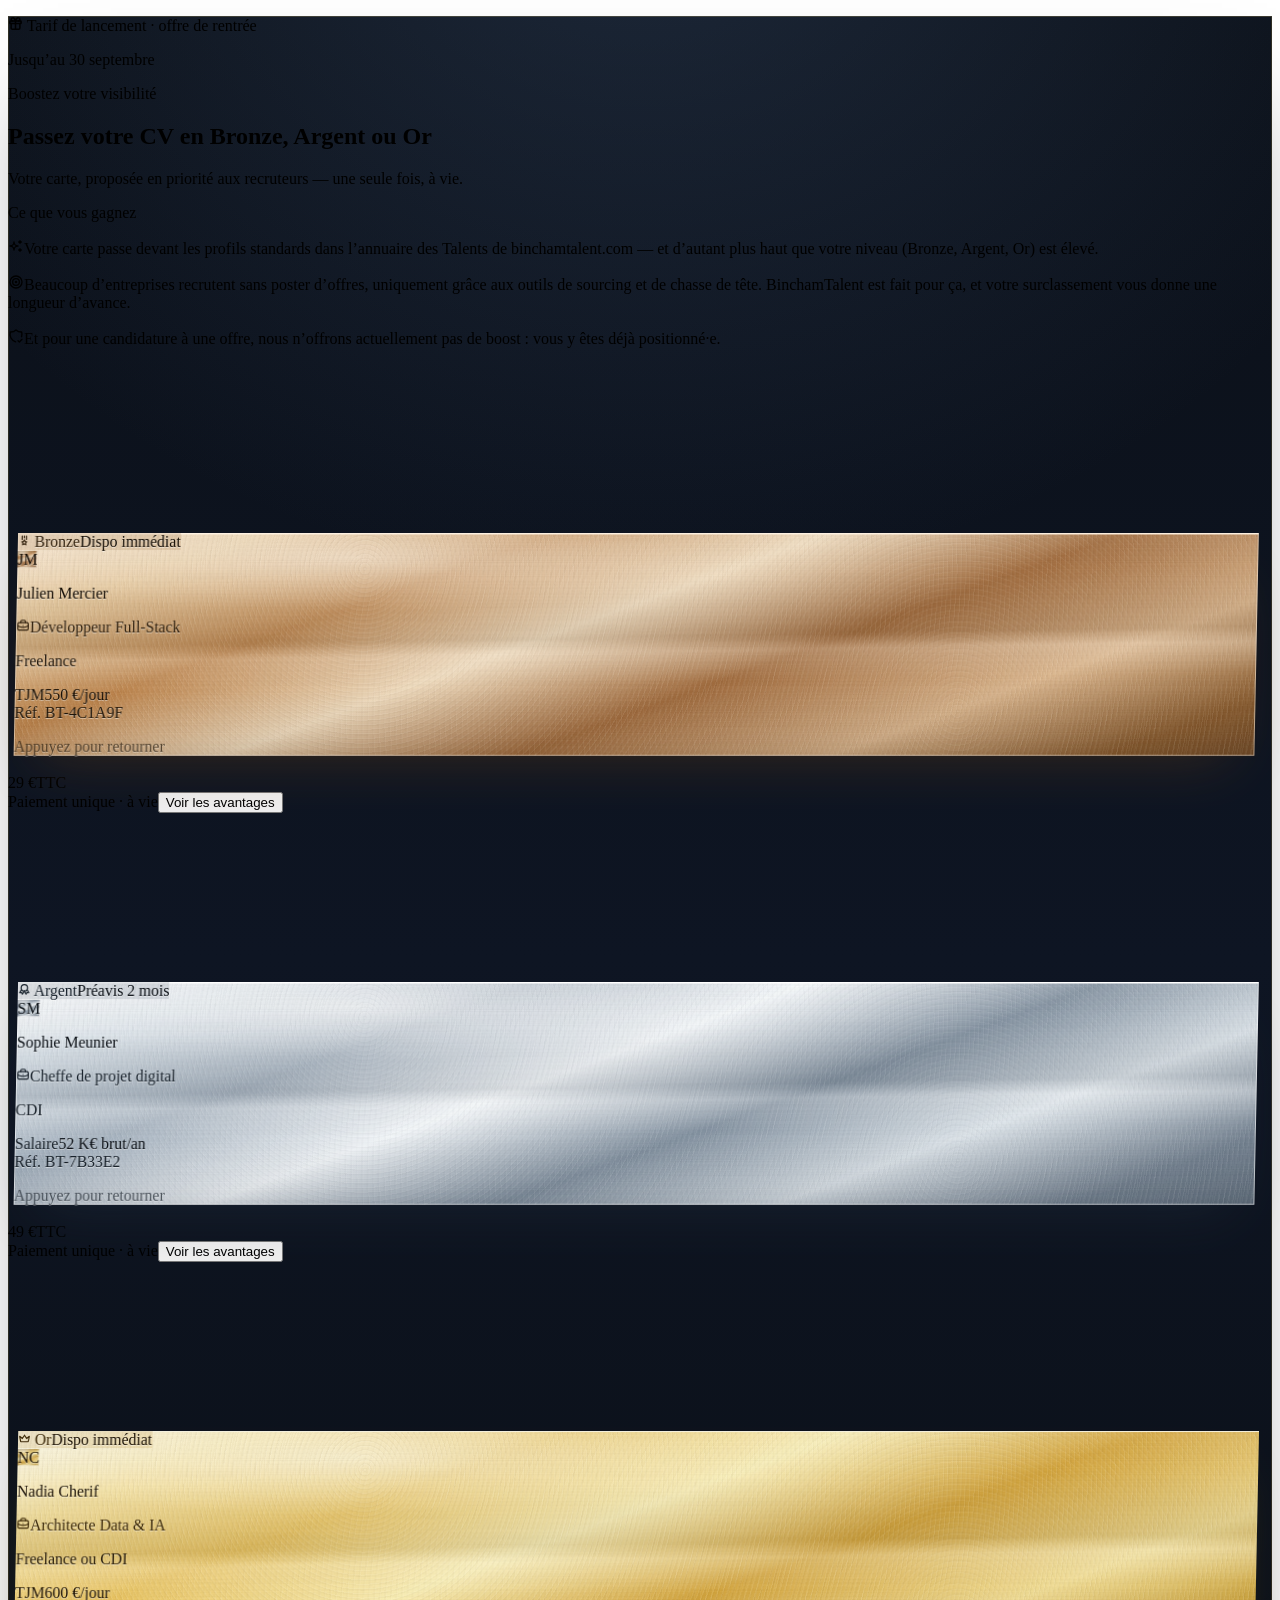
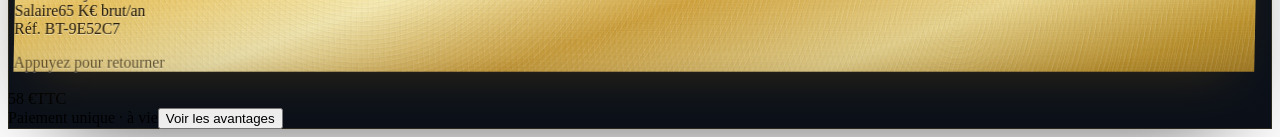
==== commit 16afa396: "vitrine: Or a 58 EUR TTC" ====
--- a/index.html
+++ b/index.html
@@ -1 +1 @@
-<!DOCTYPE html><!--jAzsO3FvhuEVzFe9B4nLe--><html lang="fr" class="__variable_3c5770 __variable_da461a"><head><meta charSet="utf-8"/><meta name="viewport" content="width=device-width, initial-scale=1"/><link rel="stylesheet" href="/bincham-cv-demo/_next/static/css/4f9bb7e30f2e6acb.css" data-precedence="next"/><link rel="preload" as="script" fetchPriority="low" href="/bincham-cv-demo/_next/static/chunks/webpack-4f613459bacfcf67.js"/><script src="/bincham-cv-demo/_next/static/chunks/4bd1b696-c023c6e3521b1417.js" async=""></script><script src="/bincham-cv-demo/_next/static/chunks/255-462fd0765844ba18.js" async=""></script><script src="/bincham-cv-demo/_next/static/chunks/main-app-13856d040390b92f.js" async=""></script><script src="/bincham-cv-demo/_next/static/chunks/72-e70e57404cd8ddcb.js" async=""></script><script src="/bincham-cv-demo/_next/static/chunks/app/page-74f25f8cb4b28455.js" async=""></script><title>CV Premium — BinchamTalent</title><meta name="robots" content="noindex, nofollow"/><script src="/bincham-cv-demo/_next/static/chunks/polyfills-42372ed130431b0a.js" noModule=""></script></head><body class="min-h-screen bg-bg-secondary font-sans antialiased text-text-primary"><div hidden=""><!--$--><!--/$--></div><div class="min-h-screen bg-bg-secondary"><div class="mx-auto max-w-[880px] px-4 py-6"><section class="mt-2"><div class="relative left-1/2 w-screen max-w-[1200px] -translate-x-1/2 px-3 sm:px-5"><div class="relative overflow-hidden rounded-[2.25rem] px-4 py-7 sm:px-8 sm:py-9" style="background-image:radial-gradient(120% 75% at 50% -8%, rgba(63,86,120,0.35), rgba(11,16,24,0) 55%), linear-gradient(180deg, #0b1018 0%, #0e1523 55%, #0b1018 100%);box-shadow:inset 0 1px 0 rgba(255,255,255,0.06), inset 0 0 0 1px rgba(212,175,55,0.16), 0 40px 90px -50px rgba(0,0,0,0.75)"><div aria-hidden="true" class="pointer-events-none absolute inset-x-0 top-0 h-56" style="background:radial-gradient(58% 100% at 50% 0%, rgba(255,255,255,0.10), rgba(255,255,255,0) 72%)"></div><div class="relative"><div class="mx-auto mb-2 flex w-fit max-w-full flex-wrap items-center justify-center gap-x-3 gap-y-1 rounded-xl bg-gradient-to-b from-[#f6e3a1] to-[#d9b64e] px-4 py-1.5 shadow-[0_12px_26px_-14px_rgba(217,182,78,0.7)]"><p class="flex items-center gap-1.5 text-[11.5px] font-extrabold uppercase tracking-[0.04em] text-[#3a2c05]"><svg xmlns="http://www.w3.org/2000/svg" width="15" height="15" viewBox="0 0 24 24" fill="none" stroke="currentColor" stroke-width="2.4" stroke-linecap="round" stroke-linejoin="round" class="tabler-icon tabler-icon-gift "><path d="M3 9a1 1 0 0 1 1 -1h16a1 1 0 0 1 1 1v2a1 1 0 0 1 -1 1h-16a1 1 0 0 1 -1 -1l0 -2"></path><path d="M12 8l0 13"></path><path d="M19 12v7a2 2 0 0 1 -2 2h-10a2 2 0 0 1 -2 -2v-7"></path><path d="M7.5 8a2.5 2.5 0 0 1 0 -5a4.8 8 0 0 1 4.5 5a4.8 8 0 0 1 4.5 -5a2.5 2.5 0 0 1 0 5"></path></svg> Tarif de lancement · offre de rentrée</p><span class="text-[11px] font-bold text-[#3a2c05]/80">Jusqu’au 30 septembre</span></div></div><div class="relative text-center"><p class="text-[11px] font-bold uppercase tracking-[0.18em] text-[#e6c76a]">Boostez votre visibilité</p><h2 class="mt-2 font-display text-2xl font-bold tracking-tight text-white sm:text-[1.7rem]">Passez votre CV en Bronze, Argent ou Or</h2><p class="mx-auto mt-2.5 max-w-md text-sm leading-relaxed text-white/65">Votre carte, proposée <span class="font-semibold text-white">en priorité</span> aux recruteurs — <span class="font-semibold text-white">une seule fois, à vie</span>.</p><div class="mx-auto mt-4 max-w-xl rounded-xl border border-white/15 bg-white/[0.05] px-4 py-3.5 text-left sm:mt-5"><p class="mb-2 text-[11px] font-bold uppercase tracking-[0.14em] text-[#e6c76a]">Ce que vous gagnez</p><p class="flex items-start gap-2.5 text-[12px] leading-relaxed text-white/85"><svg xmlns="http://www.w3.org/2000/svg" width="16" height="16" viewBox="0 0 24 24" fill="none" stroke="currentColor" stroke-width="2" stroke-linecap="round" stroke-linejoin="round" class="tabler-icon tabler-icon-sparkles mt-0.5 shrink-0 text-[#e6c76a]"><path d="M16 18a2 2 0 0 1 2 2a2 2 0 0 1 2 -2a2 2 0 0 1 -2 -2a2 2 0 0 1 -2 2m0 -12a2 2 0 0 1 2 2a2 2 0 0 1 2 -2a2 2 0 0 1 -2 -2a2 2 0 0 1 -2 2m-7 12a6 6 0 0 1 6 -6a6 6 0 0 1 -6 -6a6 6 0 0 1 -6 6a6 6 0 0 1 6 6"></path></svg><span><span class="font-semibold text-white">Votre carte passe devant les profils standards</span> dans l’annuaire des Talents de binchamtalent.com — et d’autant plus haut que votre niveau (Bronze, Argent, Or) est élevé.</span></p><p class="mt-1.5 flex items-start gap-2.5 text-[12px] leading-relaxed text-white/85"><svg xmlns="http://www.w3.org/2000/svg" width="16" height="16" viewBox="0 0 24 24" fill="none" stroke="currentColor" stroke-width="2" stroke-linecap="round" stroke-linejoin="round" class="tabler-icon tabler-icon-target mt-0.5 shrink-0 text-[#e6c76a]"><path d="M11 12a1 1 0 1 0 2 0a1 1 0 1 0 -2 0"></path><path d="M7 12a5 5 0 1 0 10 0a5 5 0 1 0 -10 0"></path><path d="M3 12a9 9 0 1 0 18 0a9 9 0 1 0 -18 0"></path></svg><span>Beaucoup d’entreprises <span class="font-semibold text-white">recrutent sans poster d’offres</span>, uniquement grâce aux outils de sourcing et de chasse de tête. BinchamTalent est fait pour ça, et votre surclassement vous donne<!-- --> <span class="font-semibold text-white">une longueur d’avance</span>.</span></p><p class="mt-1.5 flex items-start gap-2.5 text-[12px] leading-relaxed text-white/85"><svg xmlns="http://www.w3.org/2000/svg" width="16" height="16" viewBox="0 0 24 24" fill="none" stroke="currentColor" stroke-width="2" stroke-linecap="round" stroke-linejoin="round" class="tabler-icon tabler-icon-shield-check mt-0.5 shrink-0 text-[#e6c76a]"><path d="M11.46 20.846a12 12 0 0 1 -7.96 -14.846a12 12 0 0 0 8.5 -3a12 12 0 0 0 8.5 3a12 12 0 0 1 -.09 7.06"></path><path d="M15 19l2 2l4 -4"></path></svg><span>Et pour une candidature à une offre, <span class="font-semibold text-white">nous n’offrons actuellement pas de boost</span> : vous y êtes déjà positionné·e.</span></p></div></div><div class="relative mt-7 grid grid-cols-1 items-stretch gap-6 sm:mt-9 sm:grid-cols-3"><div class="mx-auto flex w-full max-w-[360px] flex-col rounded-[1.85rem] bg-white/[0.035] p-5 ring-1 ring-inset ring-white/[0.08] transition-colors duration-200 hover:bg-white/[0.05] hover:ring-white/[0.16] sm:p-6"><div class="relative w-full"><span aria-hidden="true" class="pointer-events-none absolute left-1/2 top-1/2 h-[118%] w-[118%] -translate-x-1/2 -translate-y-1/2" style="background:radial-gradient(closest-side, rgba(255,255,255,0.10), rgba(255,255,255,0) 72%)"></span><div class="relative isolate w-full"><div aria-hidden="true" class="pointer-events-none absolute inset-x-5 bottom-1 top-9 -z-10" style="background:radial-gradient(58% 58% at 50% 60%, rgba(0,0,0,0.42), rgba(0,0,0,0) 72%);filter:blur(18px)"></div><div class="relative isolate select-none" style="touch-action:manipulation;cursor:pointer" role="button" tabindex="0" aria-label="Retourner la carte"><div class="relative h-full" style="transform-style:preserve-3d;-webkit-transform-style:preserve-3d;transform:rotateY(-11deg) rotateX(6deg);transition:transform 0.3s ease"><div aria-hidden="true" class="pointer-events-none absolute inset-0" style="border-radius:2rem;transform:translateZ(-11.00px);background:linear-gradient(180deg, #e6c69a, #8a5729 52%, #cf9a63)"></div><div aria-hidden="true" class="pointer-events-none absolute inset-0" style="border-radius:2rem;transform:translateZ(-9.31px);background:linear-gradient(180deg, #e6c69a, #8a5729 52%, #cf9a63)"></div><div aria-hidden="true" class="pointer-events-none absolute inset-0" style="border-radius:2rem;transform:translateZ(-7.62px);background:linear-gradient(180deg, #e6c69a, #8a5729 52%, #cf9a63)"></div><div aria-hidden="true" class="pointer-events-none absolute inset-0" style="border-radius:2rem;transform:translateZ(-5.92px);background:linear-gradient(180deg, #e6c69a, #8a5729 52%, #cf9a63)"></div><div aria-hidden="true" class="pointer-events-none absolute inset-0" style="border-radius:2rem;transform:translateZ(-4.23px);background:linear-gradient(180deg, #e6c69a, #8a5729 52%, #cf9a63)"></div><div aria-hidden="true" class="pointer-events-none absolute inset-0" style="border-radius:2rem;transform:translateZ(-2.54px);background:linear-gradient(180deg, #e6c69a, #8a5729 52%, #cf9a63)"></div><div aria-hidden="true" class="pointer-events-none absolute inset-0" style="border-radius:2rem;transform:translateZ(-0.85px);background:linear-gradient(180deg, #e6c69a, #8a5729 52%, #cf9a63)"></div><div aria-hidden="true" class="pointer-events-none absolute inset-0" style="border-radius:2rem;transform:translateZ(0.85px);background:linear-gradient(180deg, #e6c69a, #8a5729 52%, #cf9a63)"></div><div aria-hidden="true" class="pointer-events-none absolute inset-0" style="border-radius:2rem;transform:translateZ(2.54px);background:linear-gradient(180deg, #e6c69a, #8a5729 52%, #cf9a63)"></div><div aria-hidden="true" class="pointer-events-none absolute inset-0" style="border-radius:2rem;transform:translateZ(4.23px);background:linear-gradient(180deg, #e6c69a, #8a5729 52%, #cf9a63)"></div><div aria-hidden="true" class="pointer-events-none absolute inset-0" style="border-radius:2rem;transform:translateZ(5.92px);background:linear-gradient(180deg, #e6c69a, #8a5729 52%, #cf9a63)"></div><div aria-hidden="true" class="pointer-events-none absolute inset-0" style="border-radius:2rem;transform:translateZ(7.62px);background:linear-gradient(180deg, #e6c69a, #8a5729 52%, #cf9a63)"></div><div aria-hidden="true" class="pointer-events-none absolute inset-0" style="border-radius:2rem;transform:translateZ(9.31px);background:linear-gradient(180deg, #e6c69a, #8a5729 52%, #cf9a63)"></div><div aria-hidden="true" class="pointer-events-none absolute inset-0" style="border-radius:2rem;transform:translateZ(11.00px);background:linear-gradient(180deg, #e6c69a, #8a5729 52%, #cf9a63)"></div><div aria-hidden="true" class="absolute inset-0 overflow-hidden flex flex-col items-center justify-center gap-4 px-6 ring-1 ring-inset ring-black/[0.10]" style="backface-visibility:hidden;-webkit-backface-visibility:hidden;border-radius:2rem;transform:translateZ(-11px) rotateY(180deg);background:linear-gradient(160deg, #f7e6cf 0%, #c68b4e 45%, #e3c197 65%, #a56b37 100%);box-shadow:inset 0 1px 0 rgba(255,255,255,0.9)"><div class="absolute inset-x-0 top-0 h-[3px]" style="background:linear-gradient(to right, transparent, #8a572999, transparent)"></div><span class="font-display text-lg font-semibold tracking-tight" style="color:#3a2410">Bincham<span style="color:#8a5729">Talent</span></span><div class="w-full max-w-[86%] rounded-2xl border px-4 py-3 text-center" style="border-color:#8a572955"><p class="text-[9px] font-semibold uppercase tracking-[0.2em]" style="color:#8a5729">Dernier diplôme</p><p class="mt-1.5 text-balance font-display text-[13px] font-bold leading-snug tracking-tight" style="color:#3a2410">Diplôme d’ingénieur — Informatique</p><p class="mt-1 text-balance text-[11px] leading-snug" style="color:#3a2410;opacity:0.72">INSA Lyon<!-- --> · <!-- -->2018</p></div><p class="absolute bottom-3 text-[10px]" style="color:#3a2410;opacity:0.5">Appuyez pour retourner</p></div><div class="relative h-full" style="backface-visibility:hidden;-webkit-backface-visibility:hidden;transform:translateZ(11px)"><section style="background-image:repeating-radial-gradient(circle at 28% 16%, rgba(255,248,235,0.08) 0 1px, rgba(60,35,10,0.03) 1px 2.2px, rgba(255,248,235,0) 2.2px 4.6px), repeating-radial-gradient(circle at 76% 80%, rgba(255,248,235,0.055) 0 1px, rgba(60,35,10,0.02) 1px 2.7px, rgba(255,248,235,0) 2.7px 5.6px), url(&quot;data:image/svg+xml,%3Csvg xmlns=&#x27;http://www.w3.org/2000/svg&#x27; width=&#x27;220&#x27; height=&#x27;220&#x27;%3E%3Cfilter id=&#x27;b&#x27;%3E%3CfeTurbulence type=&#x27;fractalNoise&#x27; baseFrequency=&#x27;0.004 0.85&#x27; numOctaves=&#x27;2&#x27; stitchTiles=&#x27;stitch&#x27;/%3E%3CfeColorMatrix type=&#x27;saturate&#x27; values=&#x27;0&#x27;/%3E%3CfeComponentTransfer%3E%3CfeFuncA type=&#x27;linear&#x27; slope=&#x27;0&#x27; intercept=&#x27;1&#x27;/%3E%3C/feComponentTransfer%3E%3C/filter%3E%3Crect width=&#x27;100%25&#x27; height=&#x27;100%25&#x27; filter=&#x27;url(%23b)&#x27; opacity=&#x27;0.1&#x27;/%3E%3C/svg%3E&quot;), radial-gradient(105% 80% at 27% 11%, rgba(255,244,228,0.70), rgba(255,244,228,0.13) 30%, rgba(255,244,228,0) 54%), linear-gradient(179deg, rgba(255,248,235,0.13) 0%, rgba(255,248,235,0) 22%, rgba(50,30,10,0.12) 47%, rgba(255,244,228,0.25) 53%, rgba(255,248,235,0) 66%, rgba(45,26,8,0.15) 100%), linear-gradient(160deg, #fbe9d2 0%, #e4c290 13%, #b97b3e 29%, #f2dcbc 44%, #9c6230 60%, #dcb488 77%, #82501f 92%, #6b4019 100%);background-size:100% 100%, 100% 100%, 220px 220px, 100% 100%, 100% 100%, 100% 100%;background-repeat:no-repeat, no-repeat, repeat, no-repeat, no-repeat, no-repeat;box-shadow:inset 0 0 0 1px rgba(255,244,228,0.50), inset 0 1.5px 0 rgba(255,244,228,0.92), inset 0 -16px 28px -24px rgba(74,44,14,0.30), 0 1px 2px rgba(74,44,14,0.16), 0 26px 54px -28px rgba(110,68,26,0.46)" class="relative isolate overflow-hidden rounded-[2rem] ring-1 ring-inset ring-black/[0.12]"><div aria-hidden="true" class="absolute inset-x-0 top-0 h-[3px] bg-gradient-to-r from-transparent via-white/95 to-transparent"></div><div aria-hidden="true" class="pointer-events-none absolute inset-x-0 top-0 h-20 bg-gradient-to-b from-white/45 to-transparent"></div><div class="relative p-4 sm:p-[1.15rem]" style="text-shadow:0 1px 0.5px rgba(255,255,255,0.5)"><div class="flex items-center justify-between gap-3"><span class="inline-flex items-center gap-1.5 rounded-full px-2.5 py-1 text-[11px] font-bold uppercase tracking-[0.08em]" style="background:rgba(138,87,41,0.16);color:#31200c"><svg xmlns="http://www.w3.org/2000/svg" width="13" height="13" viewBox="0 0 24 24" fill="none" stroke="currentColor" stroke-width="2.2" stroke-linecap="round" stroke-linejoin="round" class="tabler-icon tabler-icon-medal "><path d="M12 4v3m-4 -3v6m8 -6v6"></path><path d="M12 18.5l-3 1.5l.5 -3.5l-2 -2l3 -.5l1.5 -3l1.5 3l3 .5l-2 2l.5 3.5l-3 -1.5"></path></svg> <!-- -->Bronze</span><span class="inline-flex items-center gap-1.5 rounded-full px-2.5 py-1 text-[11px] font-semibold" style="background:rgba(138,87,41,0.16);color:#130b02"><span class="h-1.5 w-1.5 rounded-full" style="background:#22c55e" aria-hidden="true"></span>Dispo immédiat</span></div><div class="mt-3 flex items-center gap-3"><span class="grid h-[2.9rem] w-[2.9rem] shrink-0 place-items-center rounded-2xl font-display text-base font-bold leading-none tracking-tight ring-1 ring-inset ring-black/[0.08]" style="background-image:repeating-radial-gradient(circle at 28% 16%, rgba(255,248,235,0.08) 0 1px, rgba(60,35,10,0.03) 1px 2.2px, rgba(255,248,235,0) 2.2px 4.6px), repeating-radial-gradient(circle at 76% 80%, rgba(255,248,235,0.055) 0 1px, rgba(60,35,10,0.02) 1px 2.7px, rgba(255,248,235,0) 2.7px 5.6px), url(&quot;data:image/svg+xml,%3Csvg xmlns=&#x27;http://www.w3.org/2000/svg&#x27; width=&#x27;220&#x27; height=&#x27;220&#x27;%3E%3Cfilter id=&#x27;b&#x27;%3E%3CfeTurbulence type=&#x27;fractalNoise&#x27; baseFrequency=&#x27;0.004 0.85&#x27; numOctaves=&#x27;2&#x27; stitchTiles=&#x27;stitch&#x27;/%3E%3CfeColorMatrix type=&#x27;saturate&#x27; values=&#x27;0&#x27;/%3E%3CfeComponentTransfer%3E%3CfeFuncA type=&#x27;linear&#x27; slope=&#x27;0&#x27; intercept=&#x27;1&#x27;/%3E%3C/feComponentTransfer%3E%3C/filter%3E%3Crect width=&#x27;100%25&#x27; height=&#x27;100%25&#x27; filter=&#x27;url(%23b)&#x27; opacity=&#x27;0.1&#x27;/%3E%3C/svg%3E&quot;), radial-gradient(105% 80% at 27% 11%, rgba(255,244,228,0.70), rgba(255,244,228,0.13) 30%, rgba(255,244,228,0) 54%), linear-gradient(179deg, rgba(255,248,235,0.13) 0%, rgba(255,248,235,0) 22%, rgba(50,30,10,0.12) 47%, rgba(255,244,228,0.25) 53%, rgba(255,248,235,0) 66%, rgba(45,26,8,0.15) 100%), linear-gradient(160deg, #fbe9d2 0%, #e4c290 13%, #b97b3e 29%, #f2dcbc 44%, #9c6230 60%, #dcb488 77%, #82501f 92%, #6b4019 100%);background-size:100% 100%, 100% 100%, 220px 220px, 100% 100%, 100% 100%, 100% 100%;background-repeat:no-repeat, no-repeat, repeat, no-repeat, no-repeat, no-repeat;box-shadow:inset 1px 1.5px 2.5px rgba(70,42,12,0.32), inset -1px -1px 1.5px rgba(255,242,224,0.85);color:#130b02">JM</span><div class="min-w-0 flex-1"><p class="truncate font-display text-base font-bold leading-tight tracking-[-0.01em] sm:text-[1.3rem]" style="color:#130b02">Julien<!-- --> <!-- -->Mercier</p><p class="mt-1 flex items-center gap-1.5 text-sm font-semibold sm:text-[0.9375rem]" style="color:#31200c"><svg xmlns="http://www.w3.org/2000/svg" width="14" height="14" viewBox="0 0 24 24" fill="none" stroke="currentColor" stroke-width="2" stroke-linecap="round" stroke-linejoin="round" class="tabler-icon tabler-icon-briefcase shrink-0"><path d="M3 9a2 2 0 0 1 2 -2h14a2 2 0 0 1 2 2v9a2 2 0 0 1 -2 2h-14a2 2 0 0 1 -2 -2l0 -9"></path><path d="M8 7v-2a2 2 0 0 1 2 -2h4a2 2 0 0 1 2 2v2"></path><path d="M12 12l0 .01"></path><path d="M3 13a20 20 0 0 0 18 0"></path></svg><span class="truncate">Développeur Full-Stack</span></p><p class="mt-1 text-[11px] font-semibold" style="color:#1f1509">Freelance</p></div></div><div class="mt-3 flex items-end justify-between gap-4 border-t pt-2.5" style="border-color:rgba(0,0,0,0.10)"><div class="min-w-0 space-y-1"><div class="flex items-baseline gap-2"><span class="w-[3.25rem] shrink-0 text-[9px] font-bold uppercase tracking-[0.12em]" style="color:#1f1509">TJM</span><span class="font-display text-base font-bold tracking-tight sm:text-lg" style="color:#130b02">550 €/jour</span></div></div><span aria-hidden="true" class="shrink-0 select-none font-mono text-[11px] font-semibold tracking-[0.14em]" style="color:#1f1509">Réf. BT-4C1A9F</span></div><p class="mt-4 text-center text-[10px] font-medium tracking-wide" style="color:#1f1509;opacity:0.68">Appuyez pour retourner</p></div></section></div></div></div></div></div><div class="mt-auto flex flex-col items-center border-t border-white/[0.08] pt-5"><div class="flex items-baseline gap-1.5"><span class="font-display text-[1.6rem] font-bold tracking-tight text-white">29<!-- --> €</span><span class="text-xs font-semibold text-white/50">TTC</span></div><span class="mt-1 text-[12px] font-semibold text-[#e6c76a]">Paiement unique · <span class="font-extrabold">à vie</span></span><button type="button" class="mt-4 inline-flex w-full items-center justify-center gap-1.5 rounded-xl border border-white/25 bg-white/[0.08] px-5 py-3 text-sm font-semibold text-white transition-colors duration-200 hover:bg-white/[0.16] focus-visible:outline-none focus-visible:ring-2 focus-visible:ring-white/40">Voir les avantages</button></div></div><div class="mx-auto flex w-full max-w-[360px] flex-col rounded-[1.85rem] bg-white/[0.035] p-5 ring-1 ring-inset ring-white/[0.08] transition-colors duration-200 hover:bg-white/[0.05] hover:ring-white/[0.16] sm:p-6"><div class="relative w-full"><span aria-hidden="true" class="pointer-events-none absolute left-1/2 top-1/2 h-[118%] w-[118%] -translate-x-1/2 -translate-y-1/2" style="background:radial-gradient(closest-side, rgba(255,255,255,0.10), rgba(255,255,255,0) 72%)"></span><div class="relative isolate w-full"><div aria-hidden="true" class="pointer-events-none absolute inset-x-5 bottom-1 top-9 -z-10" style="background:radial-gradient(58% 58% at 50% 60%, rgba(0,0,0,0.42), rgba(0,0,0,0) 72%);filter:blur(18px)"></div><div class="relative isolate select-none" style="touch-action:manipulation;cursor:pointer" role="button" tabindex="0" aria-label="Retourner la carte"><div class="relative h-full" style="transform-style:preserve-3d;-webkit-transform-style:preserve-3d;transform:rotateY(-11deg) rotateX(6deg);transition:transform 0.3s ease"><div aria-hidden="true" class="pointer-events-none absolute inset-0" style="border-radius:2rem;transform:translateZ(-11.00px);background:linear-gradient(180deg, #eef2f6, #6a7986 52%, #c4cdd6)"></div><div aria-hidden="true" class="pointer-events-none absolute inset-0" style="border-radius:2rem;transform:translateZ(-9.31px);background:linear-gradient(180deg, #eef2f6, #6a7986 52%, #c4cdd6)"></div><div aria-hidden="true" class="pointer-events-none absolute inset-0" style="border-radius:2rem;transform:translateZ(-7.62px);background:linear-gradient(180deg, #eef2f6, #6a7986 52%, #c4cdd6)"></div><div aria-hidden="true" class="pointer-events-none absolute inset-0" style="border-radius:2rem;transform:translateZ(-5.92px);background:linear-gradient(180deg, #eef2f6, #6a7986 52%, #c4cdd6)"></div><div aria-hidden="true" class="pointer-events-none absolute inset-0" style="border-radius:2rem;transform:translateZ(-4.23px);background:linear-gradient(180deg, #eef2f6, #6a7986 52%, #c4cdd6)"></div><div aria-hidden="true" class="pointer-events-none absolute inset-0" style="border-radius:2rem;transform:translateZ(-2.54px);background:linear-gradient(180deg, #eef2f6, #6a7986 52%, #c4cdd6)"></div><div aria-hidden="true" class="pointer-events-none absolute inset-0" style="border-radius:2rem;transform:translateZ(-0.85px);background:linear-gradient(180deg, #eef2f6, #6a7986 52%, #c4cdd6)"></div><div aria-hidden="true" class="pointer-events-none absolute inset-0" style="border-radius:2rem;transform:translateZ(0.85px);background:linear-gradient(180deg, #eef2f6, #6a7986 52%, #c4cdd6)"></div><div aria-hidden="true" class="pointer-events-none absolute inset-0" style="border-radius:2rem;transform:translateZ(2.54px);background:linear-gradient(180deg, #eef2f6, #6a7986 52%, #c4cdd6)"></div><div aria-hidden="true" class="pointer-events-none absolute inset-0" style="border-radius:2rem;transform:translateZ(4.23px);background:linear-gradient(180deg, #eef2f6, #6a7986 52%, #c4cdd6)"></div><div aria-hidden="true" class="pointer-events-none absolute inset-0" style="border-radius:2rem;transform:translateZ(5.92px);background:linear-gradient(180deg, #eef2f6, #6a7986 52%, #c4cdd6)"></div><div aria-hidden="true" class="pointer-events-none absolute inset-0" style="border-radius:2rem;transform:translateZ(7.62px);background:linear-gradient(180deg, #eef2f6, #6a7986 52%, #c4cdd6)"></div><div aria-hidden="true" class="pointer-events-none absolute inset-0" style="border-radius:2rem;transform:translateZ(9.31px);background:linear-gradient(180deg, #eef2f6, #6a7986 52%, #c4cdd6)"></div><div aria-hidden="true" class="pointer-events-none absolute inset-0" style="border-radius:2rem;transform:translateZ(11.00px);background:linear-gradient(180deg, #eef2f6, #6a7986 52%, #c4cdd6)"></div><div aria-hidden="true" class="absolute inset-0 overflow-hidden flex flex-col items-center justify-center gap-4 px-6 ring-1 ring-inset ring-black/[0.10]" style="backface-visibility:hidden;-webkit-backface-visibility:hidden;border-radius:2rem;transform:translateZ(-11px) rotateY(180deg);background:linear-gradient(160deg, #ffffff 0%, #a8b5c1 45%, #e2e9ef 65%, #8695a4 100%);box-shadow:inset 0 1px 0 rgba(255,255,255,0.9)"><div class="absolute inset-x-0 top-0 h-[3px]" style="background:linear-gradient(to right, transparent, #52647599, transparent)"></div><span class="font-display text-lg font-semibold tracking-tight" style="color:#1b222b">Bincham<span style="color:#526475">Talent</span></span><div class="w-full max-w-[86%] rounded-2xl border px-4 py-3 text-center" style="border-color:#52647555"><p class="text-[9px] font-semibold uppercase tracking-[0.2em]" style="color:#526475">Dernier diplôme</p><p class="mt-1.5 text-balance font-display text-[13px] font-bold leading-snug tracking-tight" style="color:#1b222b">Master Marketing &amp; Communication digitale</p><p class="mt-1 text-balance text-[11px] leading-snug" style="color:#1b222b;opacity:0.72">KEDGE Business School<!-- --> · <!-- -->2015</p></div><p class="absolute bottom-3 text-[10px]" style="color:#1b222b;opacity:0.5">Appuyez pour retourner</p></div><div class="relative h-full" style="backface-visibility:hidden;-webkit-backface-visibility:hidden;transform:translateZ(11px)"><section style="background-image:repeating-radial-gradient(circle at 28% 16%, rgba(255,255,255,0.07) 0 1px, rgba(15,23,42,0.022) 1px 2.2px, rgba(255,255,255,0) 2.2px 4.6px), repeating-radial-gradient(circle at 76% 80%, rgba(255,255,255,0.05) 0 1px, rgba(15,23,42,0.018) 1px 2.7px, rgba(255,255,255,0) 2.7px 5.6px), url(&quot;data:image/svg+xml,%3Csvg xmlns=&#x27;http://www.w3.org/2000/svg&#x27; width=&#x27;220&#x27; height=&#x27;220&#x27;%3E%3Cfilter id=&#x27;b&#x27;%3E%3CfeTurbulence type=&#x27;fractalNoise&#x27; baseFrequency=&#x27;0.004 0.85&#x27; numOctaves=&#x27;2&#x27; stitchTiles=&#x27;stitch&#x27;/%3E%3CfeColorMatrix type=&#x27;saturate&#x27; values=&#x27;0&#x27;/%3E%3CfeComponentTransfer%3E%3CfeFuncA type=&#x27;linear&#x27; slope=&#x27;0&#x27; intercept=&#x27;1&#x27;/%3E%3C/feComponentTransfer%3E%3C/filter%3E%3Crect width=&#x27;100%25&#x27; height=&#x27;100%25&#x27; filter=&#x27;url(%23b)&#x27; opacity=&#x27;0.1&#x27;/%3E%3C/svg%3E&quot;), radial-gradient(105% 80% at 27% 11%, rgba(255,255,255,0.74), rgba(255,255,255,0.14) 30%, rgba(255,255,255,0) 54%), linear-gradient(179deg, rgba(255,255,255,0.14) 0%, rgba(255,255,255,0) 22%, rgba(18,27,38,0.11) 47%, rgba(255,255,255,0.26) 53%, rgba(255,255,255,0) 66%, rgba(18,27,38,0.14) 100%), linear-gradient(160deg, #ffffff 0%, #d6e0e8 12%, #9fadbb 28%, #f5f9fc 43%, #7c8c9c 59%, #dfe7ed 74%, #6d7c8c 90%, #5c6b7a 100%);background-size:100% 100%, 100% 100%, 220px 220px, 100% 100%, 100% 100%, 100% 100%;background-repeat:no-repeat, no-repeat, repeat, no-repeat, no-repeat, no-repeat;box-shadow:inset 0 0 0 1px rgba(255,255,255,0.55), inset 0 1.5px 0 rgba(255,255,255,0.98), inset 0 -16px 28px -24px rgba(30,41,59,0.26), 0 1px 2px rgba(30,41,59,0.13), 0 26px 54px -28px rgba(40,54,71,0.46)" class="relative isolate overflow-hidden rounded-[2rem] ring-1 ring-inset ring-black/[0.12]"><div aria-hidden="true" class="absolute inset-x-0 top-0 h-[3px] bg-gradient-to-r from-transparent via-white/95 to-transparent"></div><div aria-hidden="true" class="pointer-events-none absolute inset-x-0 top-0 h-20 bg-gradient-to-b from-white/45 to-transparent"></div><div class="relative p-4 sm:p-[1.15rem]" style="text-shadow:0 1px 0.5px rgba(255,255,255,0.5)"><div class="flex items-center justify-between gap-3"><span class="inline-flex items-center gap-1.5 rounded-full px-2.5 py-1 text-[11px] font-bold uppercase tracking-[0.08em]" style="background:rgba(74,91,107,0.16);color:#18222c"><svg xmlns="http://www.w3.org/2000/svg" width="13" height="13" viewBox="0 0 24 24" fill="none" stroke="currentColor" stroke-width="2.2" stroke-linecap="round" stroke-linejoin="round" class="tabler-icon tabler-icon-award "><path d="M6 9a6 6 0 1 0 12 0a6 6 0 1 0 -12 0"></path><path d="M12 15l3.4 5.89l1.598 -3.233l3.598 .232l-3.4 -5.889"></path><path d="M6.802 12l-3.4 5.89l3.598 -.233l1.598 3.232l3.4 -5.889"></path></svg> <!-- -->Argent</span><span class="inline-flex items-center gap-1.5 rounded-full px-2.5 py-1 text-[11px] font-semibold" style="background:rgba(74,91,107,0.16);color:#080d13"><span class="h-1.5 w-1.5 rounded-full" style="background:#22c55e" aria-hidden="true"></span>Préavis 2 mois</span></div><div class="mt-3 flex items-center gap-3"><span class="grid h-[2.9rem] w-[2.9rem] shrink-0 place-items-center rounded-2xl font-display text-base font-bold leading-none tracking-tight ring-1 ring-inset ring-black/[0.08]" style="background-image:repeating-radial-gradient(circle at 28% 16%, rgba(255,255,255,0.07) 0 1px, rgba(15,23,42,0.022) 1px 2.2px, rgba(255,255,255,0) 2.2px 4.6px), repeating-radial-gradient(circle at 76% 80%, rgba(255,255,255,0.05) 0 1px, rgba(15,23,42,0.018) 1px 2.7px, rgba(255,255,255,0) 2.7px 5.6px), url(&quot;data:image/svg+xml,%3Csvg xmlns=&#x27;http://www.w3.org/2000/svg&#x27; width=&#x27;220&#x27; height=&#x27;220&#x27;%3E%3Cfilter id=&#x27;b&#x27;%3E%3CfeTurbulence type=&#x27;fractalNoise&#x27; baseFrequency=&#x27;0.004 0.85&#x27; numOctaves=&#x27;2&#x27; stitchTiles=&#x27;stitch&#x27;/%3E%3CfeColorMatrix type=&#x27;saturate&#x27; values=&#x27;0&#x27;/%3E%3CfeComponentTransfer%3E%3CfeFuncA type=&#x27;linear&#x27; slope=&#x27;0&#x27; intercept=&#x27;1&#x27;/%3E%3C/feComponentTransfer%3E%3C/filter%3E%3Crect width=&#x27;100%25&#x27; height=&#x27;100%25&#x27; filter=&#x27;url(%23b)&#x27; opacity=&#x27;0.1&#x27;/%3E%3C/svg%3E&quot;), radial-gradient(105% 80% at 27% 11%, rgba(255,255,255,0.74), rgba(255,255,255,0.14) 30%, rgba(255,255,255,0) 54%), linear-gradient(179deg, rgba(255,255,255,0.14) 0%, rgba(255,255,255,0) 22%, rgba(18,27,38,0.11) 47%, rgba(255,255,255,0.26) 53%, rgba(255,255,255,0) 66%, rgba(18,27,38,0.14) 100%), linear-gradient(160deg, #ffffff 0%, #d6e0e8 12%, #9fadbb 28%, #f5f9fc 43%, #7c8c9c 59%, #dfe7ed 74%, #6d7c8c 90%, #5c6b7a 100%);background-size:100% 100%, 100% 100%, 220px 220px, 100% 100%, 100% 100%, 100% 100%;background-repeat:no-repeat, no-repeat, repeat, no-repeat, no-repeat, no-repeat;box-shadow:inset 1px 1.5px 2.5px rgba(30,41,59,0.30), inset -1px -1px 1.5px rgba(255,255,255,0.92);color:#080d13">SM</span><div class="min-w-0 flex-1"><p class="truncate font-display text-base font-bold leading-tight tracking-[-0.01em] sm:text-[1.3rem]" style="color:#080d13">Sophie<!-- --> <!-- -->Meunier</p><p class="mt-1 flex items-center gap-1.5 text-sm font-semibold sm:text-[0.9375rem]" style="color:#18222c"><svg xmlns="http://www.w3.org/2000/svg" width="14" height="14" viewBox="0 0 24 24" fill="none" stroke="currentColor" stroke-width="2" stroke-linecap="round" stroke-linejoin="round" class="tabler-icon tabler-icon-briefcase shrink-0"><path d="M3 9a2 2 0 0 1 2 -2h14a2 2 0 0 1 2 2v9a2 2 0 0 1 -2 2h-14a2 2 0 0 1 -2 -2l0 -9"></path><path d="M8 7v-2a2 2 0 0 1 2 -2h4a2 2 0 0 1 2 2v2"></path><path d="M12 12l0 .01"></path><path d="M3 13a20 20 0 0 0 18 0"></path></svg><span class="truncate">Cheffe de projet digital</span></p><p class="mt-1 text-[11px] font-semibold" style="color:#141d26">CDI</p></div></div><div class="mt-3 flex items-end justify-between gap-4 border-t pt-2.5" style="border-color:rgba(0,0,0,0.12)"><div class="min-w-0 space-y-1"><div class="flex items-baseline gap-2"><span class="w-[3.25rem] shrink-0 text-[9px] font-bold uppercase tracking-[0.12em]" style="color:#141d26">Salaire</span><span class="font-display text-base font-bold tracking-tight sm:text-lg" style="color:#080d13">52 K€ brut/an</span></div></div><span aria-hidden="true" class="shrink-0 select-none font-mono text-[11px] font-semibold tracking-[0.14em]" style="color:#141d26">Réf. BT-7B33E2</span></div><p class="mt-4 text-center text-[10px] font-medium tracking-wide" style="color:#141d26;opacity:0.68">Appuyez pour retourner</p></div></section></div></div></div></div></div><div class="mt-auto flex flex-col items-center border-t border-white/[0.08] pt-5"><div class="flex items-baseline gap-1.5"><span class="font-display text-[1.6rem] font-bold tracking-tight text-white">49<!-- --> €</span><span class="text-xs font-semibold text-white/50">TTC</span></div><span class="mt-1 text-[12px] font-semibold text-[#e6c76a]">Paiement unique · <span class="font-extrabold">à vie</span></span><button type="button" class="mt-4 inline-flex w-full items-center justify-center gap-1.5 rounded-xl border border-white/25 bg-white/[0.08] px-5 py-3 text-sm font-semibold text-white transition-colors duration-200 hover:bg-white/[0.16] focus-visible:outline-none focus-visible:ring-2 focus-visible:ring-white/40">Voir les avantages</button></div></div><div class="mx-auto flex w-full max-w-[360px] flex-col rounded-[1.85rem] bg-white/[0.035] p-5 ring-1 ring-inset ring-white/[0.08] transition-colors duration-200 hover:bg-white/[0.05] hover:ring-white/[0.16] sm:p-6"><div class="relative w-full"><span aria-hidden="true" class="pointer-events-none absolute left-1/2 top-1/2 h-[118%] w-[118%] -translate-x-1/2 -translate-y-1/2" style="background:radial-gradient(closest-side, rgba(255,255,255,0.10), rgba(255,255,255,0) 72%)"></span><div class="relative isolate w-full"><div aria-hidden="true" class="pointer-events-none absolute inset-x-5 bottom-1 top-9 -z-10" style="background:radial-gradient(58% 58% at 50% 60%, rgba(0,0,0,0.42), rgba(0,0,0,0) 72%);filter:blur(18px)"></div><div class="relative isolate select-none" style="touch-action:manipulation;cursor:pointer" role="button" tabindex="0" aria-label="Retourner la carte"><div class="relative h-full" style="transform-style:preserve-3d;-webkit-transform-style:preserve-3d;transform:rotateY(-11deg) rotateX(6deg);transition:transform 0.3s ease"><div aria-hidden="true" class="pointer-events-none absolute inset-0" style="border-radius:2rem;transform:translateZ(-11.00px);background:linear-gradient(180deg, #f4df97, #b8860b 52%, #e7c86c)"></div><div aria-hidden="true" class="pointer-events-none absolute inset-0" style="border-radius:2rem;transform:translateZ(-9.31px);background:linear-gradient(180deg, #f4df97, #b8860b 52%, #e7c86c)"></div><div aria-hidden="true" class="pointer-events-none absolute inset-0" style="border-radius:2rem;transform:translateZ(-7.62px);background:linear-gradient(180deg, #f4df97, #b8860b 52%, #e7c86c)"></div><div aria-hidden="true" class="pointer-events-none absolute inset-0" style="border-radius:2rem;transform:translateZ(-5.92px);background:linear-gradient(180deg, #f4df97, #b8860b 52%, #e7c86c)"></div><div aria-hidden="true" class="pointer-events-none absolute inset-0" style="border-radius:2rem;transform:translateZ(-4.23px);background:linear-gradient(180deg, #f4df97, #b8860b 52%, #e7c86c)"></div><div aria-hidden="true" class="pointer-events-none absolute inset-0" style="border-radius:2rem;transform:translateZ(-2.54px);background:linear-gradient(180deg, #f4df97, #b8860b 52%, #e7c86c)"></div><div aria-hidden="true" class="pointer-events-none absolute inset-0" style="border-radius:2rem;transform:translateZ(-0.85px);background:linear-gradient(180deg, #f4df97, #b8860b 52%, #e7c86c)"></div><div aria-hidden="true" class="pointer-events-none absolute inset-0" style="border-radius:2rem;transform:translateZ(0.85px);background:linear-gradient(180deg, #f4df97, #b8860b 52%, #e7c86c)"></div><div aria-hidden="true" class="pointer-events-none absolute inset-0" style="border-radius:2rem;transform:translateZ(2.54px);background:linear-gradient(180deg, #f4df97, #b8860b 52%, #e7c86c)"></div><div aria-hidden="true" class="pointer-events-none absolute inset-0" style="border-radius:2rem;transform:translateZ(4.23px);background:linear-gradient(180deg, #f4df97, #b8860b 52%, #e7c86c)"></div><div aria-hidden="true" class="pointer-events-none absolute inset-0" style="border-radius:2rem;transform:translateZ(5.92px);background:linear-gradient(180deg, #f4df97, #b8860b 52%, #e7c86c)"></div><div aria-hidden="true" class="pointer-events-none absolute inset-0" style="border-radius:2rem;transform:translateZ(7.62px);background:linear-gradient(180deg, #f4df97, #b8860b 52%, #e7c86c)"></div><div aria-hidden="true" class="pointer-events-none absolute inset-0" style="border-radius:2rem;transform:translateZ(9.31px);background:linear-gradient(180deg, #f4df97, #b8860b 52%, #e7c86c)"></div><div aria-hidden="true" class="pointer-events-none absolute inset-0" style="border-radius:2rem;transform:translateZ(11.00px);background:linear-gradient(180deg, #f4df97, #b8860b 52%, #e7c86c)"></div><div aria-hidden="true" class="absolute inset-0 overflow-hidden flex flex-col items-center justify-center gap-4 px-6 ring-1 ring-inset ring-black/[0.10]" style="backface-visibility:hidden;-webkit-backface-visibility:hidden;border-radius:2rem;transform:translateZ(-11px) rotateY(180deg);background:linear-gradient(160deg, #fffdf3 0%, #f0d98a 45%, #f8e6a0 65%, #e6c76a 100%);box-shadow:inset 0 1px 0 rgba(255,255,255,0.9)"><div class="absolute inset-x-0 top-0 h-[3px]" style="background:linear-gradient(to right, transparent, #b8860b99, transparent)"></div><span class="font-display text-lg font-semibold tracking-tight" style="color:#1b222b">Bincham<span style="color:#b8860b">Talent</span></span><div class="w-full max-w-[86%] rounded-2xl border px-4 py-3 text-center" style="border-color:#b8860b55"><p class="text-[9px] font-semibold uppercase tracking-[0.2em]" style="color:#b8860b">Dernier diplôme</p><p class="mt-1.5 text-balance font-display text-[13px] font-bold leading-snug tracking-tight" style="color:#1b222b">Diplôme d’ingénieur — Data &amp; Intelligence artificielle</p><p class="mt-1 text-balance text-[11px] leading-snug" style="color:#1b222b;opacity:0.72">Télécom Paris<!-- --> · <!-- -->2012</p></div><p class="absolute bottom-3 text-[10px]" style="color:#1b222b;opacity:0.5">Appuyez pour retourner</p></div><div class="relative h-full" style="backface-visibility:hidden;-webkit-backface-visibility:hidden;transform:translateZ(11px)"><section style="background-image:repeating-radial-gradient(circle at 28% 16%, rgba(255,253,240,0.09) 0 1px, rgba(70,45,8,0.03) 1px 2.2px, rgba(255,253,240,0) 2.2px 4.6px), repeating-radial-gradient(circle at 76% 80%, rgba(255,253,240,0.06) 0 1px, rgba(70,45,8,0.02) 1px 2.7px, rgba(255,253,240,0) 2.7px 5.6px), url(&quot;data:image/svg+xml,%3Csvg xmlns=&#x27;http://www.w3.org/2000/svg&#x27; width=&#x27;220&#x27; height=&#x27;220&#x27;%3E%3Cfilter id=&#x27;b&#x27;%3E%3CfeTurbulence type=&#x27;fractalNoise&#x27; baseFrequency=&#x27;0.004 0.85&#x27; numOctaves=&#x27;2&#x27; stitchTiles=&#x27;stitch&#x27;/%3E%3CfeColorMatrix type=&#x27;saturate&#x27; values=&#x27;0&#x27;/%3E%3CfeComponentTransfer%3E%3CfeFuncA type=&#x27;linear&#x27; slope=&#x27;0&#x27; intercept=&#x27;1&#x27;/%3E%3C/feComponentTransfer%3E%3C/filter%3E%3Crect width=&#x27;100%25&#x27; height=&#x27;100%25&#x27; filter=&#x27;url(%23b)&#x27; opacity=&#x27;0.1&#x27;/%3E%3C/svg%3E&quot;), radial-gradient(105% 80% at 27% 11%, rgba(255,252,235,0.72), rgba(255,252,235,0.13) 30%, rgba(255,252,235,0) 54%), linear-gradient(179deg, rgba(255,253,240,0.14) 0%, rgba(255,253,240,0) 22%, rgba(60,40,6,0.11) 47%, rgba(255,252,235,0.26) 53%, rgba(255,253,240,0) 66%, rgba(55,36,4,0.14) 100%), linear-gradient(160deg, #fffdf0 0%, #f6df93 13%, #e9bf50 29%, #fcefb0 44%, #d3a02f 60%, #f4de8f 77%, #c4941f 92%, #ab7d15 100%);background-size:100% 100%, 100% 100%, 220px 220px, 100% 100%, 100% 100%, 100% 100%;background-repeat:no-repeat, no-repeat, repeat, no-repeat, no-repeat, no-repeat;box-shadow:inset 0 1px 0 rgba(255,251,231,0.95), inset 0 -16px 26px -22px rgba(92,60,8,0.20), 0 22px 48px -26px rgba(140,98,22,0.38)" class="relative isolate overflow-hidden rounded-[2rem] ring-1 ring-inset ring-black/[0.12]"><div aria-hidden="true" class="absolute inset-x-0 top-0 h-[3px] bg-gradient-to-r from-transparent via-white/95 to-transparent"></div><div aria-hidden="true" class="pointer-events-none absolute inset-x-0 top-0 h-20 bg-gradient-to-b from-white/45 to-transparent"></div><div class="relative p-4 sm:p-[1.15rem]" style="text-shadow:0 1px 0.5px rgba(255,255,255,0.5)"><div class="flex items-center justify-between gap-3"><span class="inline-flex items-center gap-1.5 rounded-full px-2.5 py-1 text-[11px] font-bold uppercase tracking-[0.08em]" style="background:rgba(169,118,26,0.16);color:#3c2907"><svg xmlns="http://www.w3.org/2000/svg" width="13" height="13" viewBox="0 0 24 24" fill="none" stroke="currentColor" stroke-width="2.2" stroke-linecap="round" stroke-linejoin="round" class="tabler-icon tabler-icon-crown "><path d="M12 6l4 6l5 -4l-2 10h-14l-2 -10l5 4l4 -6"></path></svg> <!-- -->Or</span><span class="inline-flex items-center gap-1.5 rounded-full px-2.5 py-1 text-[11px] font-semibold" style="background:rgba(169,118,26,0.16);color:#1d1304"><span class="h-1.5 w-1.5 rounded-full" style="background:#22c55e" aria-hidden="true"></span>Dispo immédiat</span></div><div class="mt-3 flex items-center gap-3"><span class="grid h-[2.9rem] w-[2.9rem] shrink-0 place-items-center rounded-2xl font-display text-base font-bold leading-none tracking-tight ring-1 ring-inset ring-black/[0.08]" style="background-image:repeating-radial-gradient(circle at 28% 16%, rgba(255,253,240,0.09) 0 1px, rgba(70,45,8,0.03) 1px 2.2px, rgba(255,253,240,0) 2.2px 4.6px), repeating-radial-gradient(circle at 76% 80%, rgba(255,253,240,0.06) 0 1px, rgba(70,45,8,0.02) 1px 2.7px, rgba(255,253,240,0) 2.7px 5.6px), url(&quot;data:image/svg+xml,%3Csvg xmlns=&#x27;http://www.w3.org/2000/svg&#x27; width=&#x27;220&#x27; height=&#x27;220&#x27;%3E%3Cfilter id=&#x27;b&#x27;%3E%3CfeTurbulence type=&#x27;fractalNoise&#x27; baseFrequency=&#x27;0.004 0.85&#x27; numOctaves=&#x27;2&#x27; stitchTiles=&#x27;stitch&#x27;/%3E%3CfeColorMatrix type=&#x27;saturate&#x27; values=&#x27;0&#x27;/%3E%3CfeComponentTransfer%3E%3CfeFuncA type=&#x27;linear&#x27; slope=&#x27;0&#x27; intercept=&#x27;1&#x27;/%3E%3C/feComponentTransfer%3E%3C/filter%3E%3Crect width=&#x27;100%25&#x27; height=&#x27;100%25&#x27; filter=&#x27;url(%23b)&#x27; opacity=&#x27;0.1&#x27;/%3E%3C/svg%3E&quot;), radial-gradient(105% 80% at 27% 11%, rgba(255,252,235,0.72), rgba(255,252,235,0.13) 30%, rgba(255,252,235,0) 54%), linear-gradient(179deg, rgba(255,253,240,0.14) 0%, rgba(255,253,240,0) 22%, rgba(60,40,6,0.11) 47%, rgba(255,252,235,0.26) 53%, rgba(255,253,240,0) 66%, rgba(55,36,4,0.14) 100%), linear-gradient(160deg, #fffdf0 0%, #f6df93 13%, #e9bf50 29%, #fcefb0 44%, #d3a02f 60%, #f4de8f 77%, #c4941f 92%, #ab7d15 100%);background-size:100% 100%, 100% 100%, 220px 220px, 100% 100%, 100% 100%, 100% 100%;background-repeat:no-repeat, no-repeat, repeat, no-repeat, no-repeat, no-repeat;box-shadow:inset 1px 1.5px 2.5px rgba(80,52,8,0.30), inset -1px -1px 1.5px rgba(255,250,225,0.85);color:#1d1304">NC</span><div class="min-w-0 flex-1"><p class="truncate font-display text-base font-bold leading-tight tracking-[-0.01em] sm:text-[1.3rem]" style="color:#1d1304">Nadia<!-- --> <!-- -->Cherif</p><p class="mt-1 flex items-center gap-1.5 text-sm font-semibold sm:text-[0.9375rem]" style="color:#3c2907"><svg xmlns="http://www.w3.org/2000/svg" width="14" height="14" viewBox="0 0 24 24" fill="none" stroke="currentColor" stroke-width="2" stroke-linecap="round" stroke-linejoin="round" class="tabler-icon tabler-icon-briefcase shrink-0"><path d="M3 9a2 2 0 0 1 2 -2h14a2 2 0 0 1 2 2v9a2 2 0 0 1 -2 2h-14a2 2 0 0 1 -2 -2l0 -9"></path><path d="M8 7v-2a2 2 0 0 1 2 -2h4a2 2 0 0 1 2 2v2"></path><path d="M12 12l0 .01"></path><path d="M3 13a20 20 0 0 0 18 0"></path></svg><span class="truncate">Architecte Data &amp; IA</span></p><p class="mt-1 text-[11px] font-semibold" style="color:#271b06">Freelance ou CDI</p></div></div><div class="mt-3 flex items-end justify-between gap-4 border-t pt-2.5" style="border-color:rgba(0,0,0,0.10)"><div class="min-w-0 space-y-1"><div class="flex items-baseline gap-2"><span class="w-[3.25rem] shrink-0 text-[9px] font-bold uppercase tracking-[0.12em]" style="color:#271b06">TJM</span><span class="font-display text-base font-bold tracking-tight sm:text-lg" style="color:#1d1304">600 €/jour</span></div><div class="flex items-baseline gap-2"><span class="w-[3.25rem] shrink-0 text-[9px] font-bold uppercase tracking-[0.12em]" style="color:#271b06">Salaire</span><span class="font-display text-base font-bold tracking-tight sm:text-lg" style="color:#1d1304">65 K€ brut/an</span></div></div><span aria-hidden="true" class="shrink-0 select-none font-mono text-[11px] font-semibold tracking-[0.14em]" style="color:#271b06">Réf. BT-9E52C7</span></div><p class="mt-4 text-center text-[10px] font-medium tracking-wide" style="color:#271b06;opacity:0.68">Appuyez pour retourner</p></div></section></div></div></div></div></div><div class="mt-auto flex flex-col items-center border-t border-white/[0.08] pt-5"><div class="flex items-baseline gap-1.5"><span class="font-display text-[1.6rem] font-bold tracking-tight text-white">69<!-- --> €</span><span class="text-xs font-semibold text-white/50">TTC</span></div><span class="mt-1 text-[12px] font-semibold text-[#e6c76a]">Paiement unique · <span class="font-extrabold">à vie</span></span><button type="button" class="mt-4 inline-flex w-full items-center justify-center gap-1.5 rounded-xl border border-white/25 bg-white/[0.08] px-5 py-3 text-sm font-semibold text-white transition-colors duration-200 hover:bg-white/[0.16] focus-visible:outline-none focus-visible:ring-2 focus-visible:ring-white/40">Voir les avantages</button></div></div></div></div></div></section></div></div><!--$--><!--/$--><script src="/bincham-cv-demo/_next/static/chunks/webpack-4f613459bacfcf67.js" id="_R_" async=""></script><script>(self.__next_f=self.__next_f||[]).push([0])</script><script>self.__next_f.push([1,"1:\"$Sreact.fragment\"\n2:I[9766,[],\"\"]\n3:I[8924,[],\"\"]\n4:I[9118,[\"72\",\"static/chunks/72-e70e57404cd8ddcb.js\",\"974\",\"static/chunks/app/page-74f25f8cb4b28455.js\"],\"CvTierShowcase\"]\n5:I[4431,[],\"OutletBoundary\"]\n7:I[5278,[],\"AsyncMetadataOutlet\"]\n9:I[4431,[],\"ViewportBoundary\"]\nb:I[4431,[],\"MetadataBoundary\"]\nc:\"$Sreact.suspense\"\ne:I[7150,[],\"\"]\n:HL[\"/bincham-cv-demo/_next/static/css/4f9bb7e30f2e6acb.css\",\"style\"]\n"])</script><script>self.__next_f.push([1,"0:{\"P\":null,\"b\":\"jAzsO3FvhuEVzFe9B4nLe\",\"p\":\"/bincham-cv-demo\",\"c\":[\"\",\"\"],\"i\":false,\"f\":[[[\"\",{\"children\":[\"__PAGE__\",{}]},\"$undefined\",\"$undefined\",true],[\"\",[\"$\",\"$1\",\"c\",{\"children\":[[[\"$\",\"link\",\"0\",{\"rel\":\"stylesheet\",\"href\":\"/bincham-cv-demo/_next/static/css/4f9bb7e30f2e6acb.css\",\"precedence\":\"next\",\"crossOrigin\":\"$undefined\",\"nonce\":\"$undefined\"}]],[\"$\",\"html\",null,{\"lang\":\"fr\",\"className\":\"__variable_3c5770 __variable_da461a\",\"suppressHydrationWarning\":true,\"children\":[\"$\",\"body\",null,{\"className\":\"min-h-screen bg-bg-secondary font-sans antialiased text-text-primary\",\"children\":[\"$\",\"$L2\",null,{\"parallelRouterKey\":\"children\",\"error\":\"$undefined\",\"errorStyles\":\"$undefined\",\"errorScripts\":\"$undefined\",\"template\":[\"$\",\"$L3\",null,{}],\"templateStyles\":\"$undefined\",\"templateScripts\":\"$undefined\",\"notFound\":[[[\"$\",\"title\",null,{\"children\":\"404: This page could not be found.\"}],[\"$\",\"div\",null,{\"style\":{\"fontFamily\":\"system-ui,\\\"Segoe UI\\\",Roboto,Helvetica,Arial,sans-serif,\\\"Apple Color Emoji\\\",\\\"Segoe UI Emoji\\\"\",\"height\":\"100vh\",\"textAlign\":\"center\",\"display\":\"flex\",\"flexDirection\":\"column\",\"alignItems\":\"center\",\"justifyContent\":\"center\"},\"children\":[\"$\",\"div\",null,{\"children\":[[\"$\",\"style\",null,{\"dangerouslySetInnerHTML\":{\"__html\":\"body{color:#000;background:#fff;margin:0}.next-error-h1{border-right:1px solid rgba(0,0,0,.3)}@media (prefers-color-scheme:dark){body{color:#fff;background:#000}.next-error-h1{border-right:1px solid rgba(255,255,255,.3)}}\"}}],[\"$\",\"h1\",null,{\"className\":\"next-error-h1\",\"style\":{\"display\":\"inline-block\",\"margin\":\"0 20px 0 0\",\"padding\":\"0 23px 0 0\",\"fontSize\":24,\"fontWeight\":500,\"verticalAlign\":\"top\",\"lineHeight\":\"49px\"},\"children\":404}],[\"$\",\"div\",null,{\"style\":{\"display\":\"inline-block\"},\"children\":[\"$\",\"h2\",null,{\"style\":{\"fontSize\":14,\"fontWeight\":400,\"lineHeight\":\"49px\",\"margin\":0},\"children\":\"This page could not be found.\"}]}]]}]}]],[]],\"forbidden\":\"$undefined\",\"unauthorized\":\"$undefined\"}]}]}]]}],{\"children\":[\"__PAGE__\",[\"$\",\"$1\",\"c\",{\"children\":[[\"$\",\"div\",null,{\"className\":\"min-h-screen bg-bg-secondary\",\"children\":[\"$\",\"div\",null,{\"className\":\"mx-auto max-w-[880px] px-4 py-6\",\"children\":[\"$\",\"$L4\",null,{}]}]}],null,[\"$\",\"$L5\",null,{\"children\":[\"$L6\",[\"$\",\"$L7\",null,{\"promise\":\"$@8\"}]]}]]}],{},null,false]},null,false],[\"$\",\"$1\",\"h\",{\"children\":[null,[[\"$\",\"$L9\",null,{\"children\":\"$La\"}],null],[\"$\",\"$Lb\",null,{\"children\":[\"$\",\"div\",null,{\"hidden\":true,\"children\":[\"$\",\"$c\",null,{\"fallback\":null,\"children\":\"$Ld\"}]}]}]]}],false]],\"m\":\"$undefined\",\"G\":[\"$e\",[]],\"s\":false,\"S\":true}\n"])</script><script>self.__next_f.push([1,"a:[[\"$\",\"meta\",\"0\",{\"charSet\":\"utf-8\"}],[\"$\",\"meta\",\"1\",{\"name\":\"viewport\",\"content\":\"width=device-width, initial-scale=1\"}]]\n6:null\n"])</script><script>self.__next_f.push([1,"8:{\"metadata\":[[\"$\",\"title\",\"0\",{\"children\":\"CV Premium — BinchamTalent\"}],[\"$\",\"meta\",\"1\",{\"name\":\"robots\",\"content\":\"noindex, nofollow\"}]],\"error\":null,\"digest\":\"$undefined\"}\n"])</script><script>self.__next_f.push([1,"d:\"$8:metadata\"\n"])</script></body></html>+<!DOCTYPE html><!--r7UMyQ9HpUez291w75OuY--><html lang="fr" class="__variable_3c5770 __variable_da461a"><head><meta charSet="utf-8"/><meta name="viewport" content="width=device-width, initial-scale=1"/><link rel="stylesheet" href="/bincham-cv-demo/_next/static/css/4f9bb7e30f2e6acb.css" data-precedence="next"/><link rel="preload" as="script" fetchPriority="low" href="/bincham-cv-demo/_next/static/chunks/webpack-4f613459bacfcf67.js"/><script src="/bincham-cv-demo/_next/static/chunks/4bd1b696-c023c6e3521b1417.js" async=""></script><script src="/bincham-cv-demo/_next/static/chunks/255-462fd0765844ba18.js" async=""></script><script src="/bincham-cv-demo/_next/static/chunks/main-app-13856d040390b92f.js" async=""></script><script src="/bincham-cv-demo/_next/static/chunks/72-e70e57404cd8ddcb.js" async=""></script><script src="/bincham-cv-demo/_next/static/chunks/app/page-3e28655678adb664.js" async=""></script><title>CV Premium — BinchamTalent</title><meta name="robots" content="noindex, nofollow"/><script src="/bincham-cv-demo/_next/static/chunks/polyfills-42372ed130431b0a.js" noModule=""></script></head><body class="min-h-screen bg-bg-secondary font-sans antialiased text-text-primary"><div hidden=""><!--$--><!--/$--></div><div class="min-h-screen bg-bg-secondary"><div class="mx-auto max-w-[880px] px-4 py-6"><section class="mt-2"><div class="relative left-1/2 w-screen max-w-[1200px] -translate-x-1/2 px-3 sm:px-5"><div class="relative overflow-hidden rounded-[2.25rem] px-4 py-7 sm:px-8 sm:py-9" style="background-image:radial-gradient(120% 75% at 50% -8%, rgba(63,86,120,0.35), rgba(11,16,24,0) 55%), linear-gradient(180deg, #0b1018 0%, #0e1523 55%, #0b1018 100%);box-shadow:inset 0 1px 0 rgba(255,255,255,0.06), inset 0 0 0 1px rgba(212,175,55,0.16), 0 40px 90px -50px rgba(0,0,0,0.75)"><div aria-hidden="true" class="pointer-events-none absolute inset-x-0 top-0 h-56" style="background:radial-gradient(58% 100% at 50% 0%, rgba(255,255,255,0.10), rgba(255,255,255,0) 72%)"></div><div class="relative"><div class="mx-auto mb-2 flex w-fit max-w-full flex-wrap items-center justify-center gap-x-3 gap-y-1 rounded-xl bg-gradient-to-b from-[#f6e3a1] to-[#d9b64e] px-4 py-1.5 shadow-[0_12px_26px_-14px_rgba(217,182,78,0.7)]"><p class="flex items-center gap-1.5 text-[11.5px] font-extrabold uppercase tracking-[0.04em] text-[#3a2c05]"><svg xmlns="http://www.w3.org/2000/svg" width="15" height="15" viewBox="0 0 24 24" fill="none" stroke="currentColor" stroke-width="2.4" stroke-linecap="round" stroke-linejoin="round" class="tabler-icon tabler-icon-gift "><path d="M3 9a1 1 0 0 1 1 -1h16a1 1 0 0 1 1 1v2a1 1 0 0 1 -1 1h-16a1 1 0 0 1 -1 -1l0 -2"></path><path d="M12 8l0 13"></path><path d="M19 12v7a2 2 0 0 1 -2 2h-10a2 2 0 0 1 -2 -2v-7"></path><path d="M7.5 8a2.5 2.5 0 0 1 0 -5a4.8 8 0 0 1 4.5 5a4.8 8 0 0 1 4.5 -5a2.5 2.5 0 0 1 0 5"></path></svg> Tarif de lancement · offre de rentrée</p><span class="text-[11px] font-bold text-[#3a2c05]/80">Jusqu’au 30 septembre</span></div></div><div class="relative text-center"><p class="text-[11px] font-bold uppercase tracking-[0.18em] text-[#e6c76a]">Boostez votre visibilité</p><h2 class="mt-2 font-display text-2xl font-bold tracking-tight text-white sm:text-[1.7rem]">Passez votre CV en Bronze, Argent ou Or</h2><p class="mx-auto mt-2.5 max-w-md text-sm leading-relaxed text-white/65">Votre carte, proposée <span class="font-semibold text-white">en priorité</span> aux recruteurs — <span class="font-semibold text-white">une seule fois, à vie</span>.</p><div class="mx-auto mt-4 max-w-xl rounded-xl border border-white/15 bg-white/[0.05] px-4 py-3.5 text-left sm:mt-5"><p class="mb-2 text-[11px] font-bold uppercase tracking-[0.14em] text-[#e6c76a]">Ce que vous gagnez</p><p class="flex items-start gap-2.5 text-[12px] leading-relaxed text-white/85"><svg xmlns="http://www.w3.org/2000/svg" width="16" height="16" viewBox="0 0 24 24" fill="none" stroke="currentColor" stroke-width="2" stroke-linecap="round" stroke-linejoin="round" class="tabler-icon tabler-icon-sparkles mt-0.5 shrink-0 text-[#e6c76a]"><path d="M16 18a2 2 0 0 1 2 2a2 2 0 0 1 2 -2a2 2 0 0 1 -2 -2a2 2 0 0 1 -2 2m0 -12a2 2 0 0 1 2 2a2 2 0 0 1 2 -2a2 2 0 0 1 -2 -2a2 2 0 0 1 -2 2m-7 12a6 6 0 0 1 6 -6a6 6 0 0 1 -6 -6a6 6 0 0 1 -6 6a6 6 0 0 1 6 6"></path></svg><span><span class="font-semibold text-white">Votre carte passe devant les profils standards</span> dans l’annuaire des Talents de binchamtalent.com — et d’autant plus haut que votre niveau (Bronze, Argent, Or) est élevé.</span></p><p class="mt-1.5 flex items-start gap-2.5 text-[12px] leading-relaxed text-white/85"><svg xmlns="http://www.w3.org/2000/svg" width="16" height="16" viewBox="0 0 24 24" fill="none" stroke="currentColor" stroke-width="2" stroke-linecap="round" stroke-linejoin="round" class="tabler-icon tabler-icon-target mt-0.5 shrink-0 text-[#e6c76a]"><path d="M11 12a1 1 0 1 0 2 0a1 1 0 1 0 -2 0"></path><path d="M7 12a5 5 0 1 0 10 0a5 5 0 1 0 -10 0"></path><path d="M3 12a9 9 0 1 0 18 0a9 9 0 1 0 -18 0"></path></svg><span>Beaucoup d’entreprises <span class="font-semibold text-white">recrutent sans poster d’offres</span>, uniquement grâce aux outils de sourcing et de chasse de tête. BinchamTalent est fait pour ça, et votre surclassement vous donne<!-- --> <span class="font-semibold text-white">une longueur d’avance</span>.</span></p><p class="mt-1.5 flex items-start gap-2.5 text-[12px] leading-relaxed text-white/85"><svg xmlns="http://www.w3.org/2000/svg" width="16" height="16" viewBox="0 0 24 24" fill="none" stroke="currentColor" stroke-width="2" stroke-linecap="round" stroke-linejoin="round" class="tabler-icon tabler-icon-shield-check mt-0.5 shrink-0 text-[#e6c76a]"><path d="M11.46 20.846a12 12 0 0 1 -7.96 -14.846a12 12 0 0 0 8.5 -3a12 12 0 0 0 8.5 3a12 12 0 0 1 -.09 7.06"></path><path d="M15 19l2 2l4 -4"></path></svg><span>Et pour une candidature à une offre, <span class="font-semibold text-white">nous n’offrons actuellement pas de boost</span> : vous y êtes déjà positionné·e.</span></p></div></div><div class="relative mt-7 grid grid-cols-1 items-stretch gap-6 sm:mt-9 sm:grid-cols-3"><div class="mx-auto flex w-full max-w-[360px] flex-col rounded-[1.85rem] bg-white/[0.035] p-5 ring-1 ring-inset ring-white/[0.08] transition-colors duration-200 hover:bg-white/[0.05] hover:ring-white/[0.16] sm:p-6"><div class="relative w-full"><span aria-hidden="true" class="pointer-events-none absolute left-1/2 top-1/2 h-[118%] w-[118%] -translate-x-1/2 -translate-y-1/2" style="background:radial-gradient(closest-side, rgba(255,255,255,0.10), rgba(255,255,255,0) 72%)"></span><div class="relative isolate w-full"><div aria-hidden="true" class="pointer-events-none absolute inset-x-5 bottom-1 top-9 -z-10" style="background:radial-gradient(58% 58% at 50% 60%, rgba(0,0,0,0.42), rgba(0,0,0,0) 72%);filter:blur(18px)"></div><div class="relative isolate select-none" style="touch-action:manipulation;cursor:pointer" role="button" tabindex="0" aria-label="Retourner la carte"><div class="relative h-full" style="transform-style:preserve-3d;-webkit-transform-style:preserve-3d;transform:rotateY(-11deg) rotateX(6deg);transition:transform 0.3s ease"><div aria-hidden="true" class="pointer-events-none absolute inset-0" style="border-radius:2rem;transform:translateZ(-11.00px);background:linear-gradient(180deg, #e6c69a, #8a5729 52%, #cf9a63)"></div><div aria-hidden="true" class="pointer-events-none absolute inset-0" style="border-radius:2rem;transform:translateZ(-9.31px);background:linear-gradient(180deg, #e6c69a, #8a5729 52%, #cf9a63)"></div><div aria-hidden="true" class="pointer-events-none absolute inset-0" style="border-radius:2rem;transform:translateZ(-7.62px);background:linear-gradient(180deg, #e6c69a, #8a5729 52%, #cf9a63)"></div><div aria-hidden="true" class="pointer-events-none absolute inset-0" style="border-radius:2rem;transform:translateZ(-5.92px);background:linear-gradient(180deg, #e6c69a, #8a5729 52%, #cf9a63)"></div><div aria-hidden="true" class="pointer-events-none absolute inset-0" style="border-radius:2rem;transform:translateZ(-4.23px);background:linear-gradient(180deg, #e6c69a, #8a5729 52%, #cf9a63)"></div><div aria-hidden="true" class="pointer-events-none absolute inset-0" style="border-radius:2rem;transform:translateZ(-2.54px);background:linear-gradient(180deg, #e6c69a, #8a5729 52%, #cf9a63)"></div><div aria-hidden="true" class="pointer-events-none absolute inset-0" style="border-radius:2rem;transform:translateZ(-0.85px);background:linear-gradient(180deg, #e6c69a, #8a5729 52%, #cf9a63)"></div><div aria-hidden="true" class="pointer-events-none absolute inset-0" style="border-radius:2rem;transform:translateZ(0.85px);background:linear-gradient(180deg, #e6c69a, #8a5729 52%, #cf9a63)"></div><div aria-hidden="true" class="pointer-events-none absolute inset-0" style="border-radius:2rem;transform:translateZ(2.54px);background:linear-gradient(180deg, #e6c69a, #8a5729 52%, #cf9a63)"></div><div aria-hidden="true" class="pointer-events-none absolute inset-0" style="border-radius:2rem;transform:translateZ(4.23px);background:linear-gradient(180deg, #e6c69a, #8a5729 52%, #cf9a63)"></div><div aria-hidden="true" class="pointer-events-none absolute inset-0" style="border-radius:2rem;transform:translateZ(5.92px);background:linear-gradient(180deg, #e6c69a, #8a5729 52%, #cf9a63)"></div><div aria-hidden="true" class="pointer-events-none absolute inset-0" style="border-radius:2rem;transform:translateZ(7.62px);background:linear-gradient(180deg, #e6c69a, #8a5729 52%, #cf9a63)"></div><div aria-hidden="true" class="pointer-events-none absolute inset-0" style="border-radius:2rem;transform:translateZ(9.31px);background:linear-gradient(180deg, #e6c69a, #8a5729 52%, #cf9a63)"></div><div aria-hidden="true" class="pointer-events-none absolute inset-0" style="border-radius:2rem;transform:translateZ(11.00px);background:linear-gradient(180deg, #e6c69a, #8a5729 52%, #cf9a63)"></div><div aria-hidden="true" class="absolute inset-0 overflow-hidden flex flex-col items-center justify-center gap-4 px-6 ring-1 ring-inset ring-black/[0.10]" style="backface-visibility:hidden;-webkit-backface-visibility:hidden;border-radius:2rem;transform:translateZ(-11px) rotateY(180deg);background:linear-gradient(160deg, #f7e6cf 0%, #c68b4e 45%, #e3c197 65%, #a56b37 100%);box-shadow:inset 0 1px 0 rgba(255,255,255,0.9)"><div class="absolute inset-x-0 top-0 h-[3px]" style="background:linear-gradient(to right, transparent, #8a572999, transparent)"></div><span class="font-display text-lg font-semibold tracking-tight" style="color:#3a2410">Bincham<span style="color:#8a5729">Talent</span></span><div class="w-full max-w-[86%] rounded-2xl border px-4 py-3 text-center" style="border-color:#8a572955"><p class="text-[9px] font-semibold uppercase tracking-[0.2em]" style="color:#8a5729">Dernier diplôme</p><p class="mt-1.5 text-balance font-display text-[13px] font-bold leading-snug tracking-tight" style="color:#3a2410">Diplôme d’ingénieur — Informatique</p><p class="mt-1 text-balance text-[11px] leading-snug" style="color:#3a2410;opacity:0.72">INSA Lyon<!-- --> · <!-- -->2018</p></div><p class="absolute bottom-3 text-[10px]" style="color:#3a2410;opacity:0.5">Appuyez pour retourner</p></div><div class="relative h-full" style="backface-visibility:hidden;-webkit-backface-visibility:hidden;transform:translateZ(11px)"><section style="background-image:repeating-radial-gradient(circle at 28% 16%, rgba(255,248,235,0.08) 0 1px, rgba(60,35,10,0.03) 1px 2.2px, rgba(255,248,235,0) 2.2px 4.6px), repeating-radial-gradient(circle at 76% 80%, rgba(255,248,235,0.055) 0 1px, rgba(60,35,10,0.02) 1px 2.7px, rgba(255,248,235,0) 2.7px 5.6px), url(&quot;data:image/svg+xml,%3Csvg xmlns=&#x27;http://www.w3.org/2000/svg&#x27; width=&#x27;220&#x27; height=&#x27;220&#x27;%3E%3Cfilter id=&#x27;b&#x27;%3E%3CfeTurbulence type=&#x27;fractalNoise&#x27; baseFrequency=&#x27;0.004 0.85&#x27; numOctaves=&#x27;2&#x27; stitchTiles=&#x27;stitch&#x27;/%3E%3CfeColorMatrix type=&#x27;saturate&#x27; values=&#x27;0&#x27;/%3E%3CfeComponentTransfer%3E%3CfeFuncA type=&#x27;linear&#x27; slope=&#x27;0&#x27; intercept=&#x27;1&#x27;/%3E%3C/feComponentTransfer%3E%3C/filter%3E%3Crect width=&#x27;100%25&#x27; height=&#x27;100%25&#x27; filter=&#x27;url(%23b)&#x27; opacity=&#x27;0.1&#x27;/%3E%3C/svg%3E&quot;), radial-gradient(105% 80% at 27% 11%, rgba(255,244,228,0.70), rgba(255,244,228,0.13) 30%, rgba(255,244,228,0) 54%), linear-gradient(179deg, rgba(255,248,235,0.13) 0%, rgba(255,248,235,0) 22%, rgba(50,30,10,0.12) 47%, rgba(255,244,228,0.25) 53%, rgba(255,248,235,0) 66%, rgba(45,26,8,0.15) 100%), linear-gradient(160deg, #fbe9d2 0%, #e4c290 13%, #b97b3e 29%, #f2dcbc 44%, #9c6230 60%, #dcb488 77%, #82501f 92%, #6b4019 100%);background-size:100% 100%, 100% 100%, 220px 220px, 100% 100%, 100% 100%, 100% 100%;background-repeat:no-repeat, no-repeat, repeat, no-repeat, no-repeat, no-repeat;box-shadow:inset 0 0 0 1px rgba(255,244,228,0.50), inset 0 1.5px 0 rgba(255,244,228,0.92), inset 0 -16px 28px -24px rgba(74,44,14,0.30), 0 1px 2px rgba(74,44,14,0.16), 0 26px 54px -28px rgba(110,68,26,0.46)" class="relative isolate overflow-hidden rounded-[2rem] ring-1 ring-inset ring-black/[0.12]"><div aria-hidden="true" class="absolute inset-x-0 top-0 h-[3px] bg-gradient-to-r from-transparent via-white/95 to-transparent"></div><div aria-hidden="true" class="pointer-events-none absolute inset-x-0 top-0 h-20 bg-gradient-to-b from-white/45 to-transparent"></div><div class="relative p-4 sm:p-[1.15rem]" style="text-shadow:0 1px 0.5px rgba(255,255,255,0.5)"><div class="flex items-center justify-between gap-3"><span class="inline-flex items-center gap-1.5 rounded-full px-2.5 py-1 text-[11px] font-bold uppercase tracking-[0.08em]" style="background:rgba(138,87,41,0.16);color:#31200c"><svg xmlns="http://www.w3.org/2000/svg" width="13" height="13" viewBox="0 0 24 24" fill="none" stroke="currentColor" stroke-width="2.2" stroke-linecap="round" stroke-linejoin="round" class="tabler-icon tabler-icon-medal "><path d="M12 4v3m-4 -3v6m8 -6v6"></path><path d="M12 18.5l-3 1.5l.5 -3.5l-2 -2l3 -.5l1.5 -3l1.5 3l3 .5l-2 2l.5 3.5l-3 -1.5"></path></svg> <!-- -->Bronze</span><span class="inline-flex items-center gap-1.5 rounded-full px-2.5 py-1 text-[11px] font-semibold" style="background:rgba(138,87,41,0.16);color:#130b02"><span class="h-1.5 w-1.5 rounded-full" style="background:#22c55e" aria-hidden="true"></span>Dispo immédiat</span></div><div class="mt-3 flex items-center gap-3"><span class="grid h-[2.9rem] w-[2.9rem] shrink-0 place-items-center rounded-2xl font-display text-base font-bold leading-none tracking-tight ring-1 ring-inset ring-black/[0.08]" style="background-image:repeating-radial-gradient(circle at 28% 16%, rgba(255,248,235,0.08) 0 1px, rgba(60,35,10,0.03) 1px 2.2px, rgba(255,248,235,0) 2.2px 4.6px), repeating-radial-gradient(circle at 76% 80%, rgba(255,248,235,0.055) 0 1px, rgba(60,35,10,0.02) 1px 2.7px, rgba(255,248,235,0) 2.7px 5.6px), url(&quot;data:image/svg+xml,%3Csvg xmlns=&#x27;http://www.w3.org/2000/svg&#x27; width=&#x27;220&#x27; height=&#x27;220&#x27;%3E%3Cfilter id=&#x27;b&#x27;%3E%3CfeTurbulence type=&#x27;fractalNoise&#x27; baseFrequency=&#x27;0.004 0.85&#x27; numOctaves=&#x27;2&#x27; stitchTiles=&#x27;stitch&#x27;/%3E%3CfeColorMatrix type=&#x27;saturate&#x27; values=&#x27;0&#x27;/%3E%3CfeComponentTransfer%3E%3CfeFuncA type=&#x27;linear&#x27; slope=&#x27;0&#x27; intercept=&#x27;1&#x27;/%3E%3C/feComponentTransfer%3E%3C/filter%3E%3Crect width=&#x27;100%25&#x27; height=&#x27;100%25&#x27; filter=&#x27;url(%23b)&#x27; opacity=&#x27;0.1&#x27;/%3E%3C/svg%3E&quot;), radial-gradient(105% 80% at 27% 11%, rgba(255,244,228,0.70), rgba(255,244,228,0.13) 30%, rgba(255,244,228,0) 54%), linear-gradient(179deg, rgba(255,248,235,0.13) 0%, rgba(255,248,235,0) 22%, rgba(50,30,10,0.12) 47%, rgba(255,244,228,0.25) 53%, rgba(255,248,235,0) 66%, rgba(45,26,8,0.15) 100%), linear-gradient(160deg, #fbe9d2 0%, #e4c290 13%, #b97b3e 29%, #f2dcbc 44%, #9c6230 60%, #dcb488 77%, #82501f 92%, #6b4019 100%);background-size:100% 100%, 100% 100%, 220px 220px, 100% 100%, 100% 100%, 100% 100%;background-repeat:no-repeat, no-repeat, repeat, no-repeat, no-repeat, no-repeat;box-shadow:inset 1px 1.5px 2.5px rgba(70,42,12,0.32), inset -1px -1px 1.5px rgba(255,242,224,0.85);color:#130b02">JM</span><div class="min-w-0 flex-1"><p class="truncate font-display text-base font-bold leading-tight tracking-[-0.01em] sm:text-[1.3rem]" style="color:#130b02">Julien<!-- --> <!-- -->Mercier</p><p class="mt-1 flex items-center gap-1.5 text-sm font-semibold sm:text-[0.9375rem]" style="color:#31200c"><svg xmlns="http://www.w3.org/2000/svg" width="14" height="14" viewBox="0 0 24 24" fill="none" stroke="currentColor" stroke-width="2" stroke-linecap="round" stroke-linejoin="round" class="tabler-icon tabler-icon-briefcase shrink-0"><path d="M3 9a2 2 0 0 1 2 -2h14a2 2 0 0 1 2 2v9a2 2 0 0 1 -2 2h-14a2 2 0 0 1 -2 -2l0 -9"></path><path d="M8 7v-2a2 2 0 0 1 2 -2h4a2 2 0 0 1 2 2v2"></path><path d="M12 12l0 .01"></path><path d="M3 13a20 20 0 0 0 18 0"></path></svg><span class="truncate">Développeur Full-Stack</span></p><p class="mt-1 text-[11px] font-semibold" style="color:#1f1509">Freelance</p></div></div><div class="mt-3 flex items-end justify-between gap-4 border-t pt-2.5" style="border-color:rgba(0,0,0,0.10)"><div class="min-w-0 space-y-1"><div class="flex items-baseline gap-2"><span class="w-[3.25rem] shrink-0 text-[9px] font-bold uppercase tracking-[0.12em]" style="color:#1f1509">TJM</span><span class="font-display text-base font-bold tracking-tight sm:text-lg" style="color:#130b02">550 €/jour</span></div></div><span aria-hidden="true" class="shrink-0 select-none font-mono text-[11px] font-semibold tracking-[0.14em]" style="color:#1f1509">Réf. BT-4C1A9F</span></div><p class="mt-4 text-center text-[10px] font-medium tracking-wide" style="color:#1f1509;opacity:0.68">Appuyez pour retourner</p></div></section></div></div></div></div></div><div class="mt-auto flex flex-col items-center border-t border-white/[0.08] pt-5"><div class="flex items-baseline gap-1.5"><span class="font-display text-[1.6rem] font-bold tracking-tight text-white">29<!-- --> €</span><span class="text-xs font-semibold text-white/50">TTC</span></div><span class="mt-1 text-[12px] font-semibold text-[#e6c76a]">Paiement unique · <span class="font-extrabold">à vie</span></span><button type="button" class="mt-4 inline-flex w-full items-center justify-center gap-1.5 rounded-xl border border-white/25 bg-white/[0.08] px-5 py-3 text-sm font-semibold text-white transition-colors duration-200 hover:bg-white/[0.16] focus-visible:outline-none focus-visible:ring-2 focus-visible:ring-white/40">Voir les avantages</button></div></div><div class="mx-auto flex w-full max-w-[360px] flex-col rounded-[1.85rem] bg-white/[0.035] p-5 ring-1 ring-inset ring-white/[0.08] transition-colors duration-200 hover:bg-white/[0.05] hover:ring-white/[0.16] sm:p-6"><div class="relative w-full"><span aria-hidden="true" class="pointer-events-none absolute left-1/2 top-1/2 h-[118%] w-[118%] -translate-x-1/2 -translate-y-1/2" style="background:radial-gradient(closest-side, rgba(255,255,255,0.10), rgba(255,255,255,0) 72%)"></span><div class="relative isolate w-full"><div aria-hidden="true" class="pointer-events-none absolute inset-x-5 bottom-1 top-9 -z-10" style="background:radial-gradient(58% 58% at 50% 60%, rgba(0,0,0,0.42), rgba(0,0,0,0) 72%);filter:blur(18px)"></div><div class="relative isolate select-none" style="touch-action:manipulation;cursor:pointer" role="button" tabindex="0" aria-label="Retourner la carte"><div class="relative h-full" style="transform-style:preserve-3d;-webkit-transform-style:preserve-3d;transform:rotateY(-11deg) rotateX(6deg);transition:transform 0.3s ease"><div aria-hidden="true" class="pointer-events-none absolute inset-0" style="border-radius:2rem;transform:translateZ(-11.00px);background:linear-gradient(180deg, #eef2f6, #6a7986 52%, #c4cdd6)"></div><div aria-hidden="true" class="pointer-events-none absolute inset-0" style="border-radius:2rem;transform:translateZ(-9.31px);background:linear-gradient(180deg, #eef2f6, #6a7986 52%, #c4cdd6)"></div><div aria-hidden="true" class="pointer-events-none absolute inset-0" style="border-radius:2rem;transform:translateZ(-7.62px);background:linear-gradient(180deg, #eef2f6, #6a7986 52%, #c4cdd6)"></div><div aria-hidden="true" class="pointer-events-none absolute inset-0" style="border-radius:2rem;transform:translateZ(-5.92px);background:linear-gradient(180deg, #eef2f6, #6a7986 52%, #c4cdd6)"></div><div aria-hidden="true" class="pointer-events-none absolute inset-0" style="border-radius:2rem;transform:translateZ(-4.23px);background:linear-gradient(180deg, #eef2f6, #6a7986 52%, #c4cdd6)"></div><div aria-hidden="true" class="pointer-events-none absolute inset-0" style="border-radius:2rem;transform:translateZ(-2.54px);background:linear-gradient(180deg, #eef2f6, #6a7986 52%, #c4cdd6)"></div><div aria-hidden="true" class="pointer-events-none absolute inset-0" style="border-radius:2rem;transform:translateZ(-0.85px);background:linear-gradient(180deg, #eef2f6, #6a7986 52%, #c4cdd6)"></div><div aria-hidden="true" class="pointer-events-none absolute inset-0" style="border-radius:2rem;transform:translateZ(0.85px);background:linear-gradient(180deg, #eef2f6, #6a7986 52%, #c4cdd6)"></div><div aria-hidden="true" class="pointer-events-none absolute inset-0" style="border-radius:2rem;transform:translateZ(2.54px);background:linear-gradient(180deg, #eef2f6, #6a7986 52%, #c4cdd6)"></div><div aria-hidden="true" class="pointer-events-none absolute inset-0" style="border-radius:2rem;transform:translateZ(4.23px);background:linear-gradient(180deg, #eef2f6, #6a7986 52%, #c4cdd6)"></div><div aria-hidden="true" class="pointer-events-none absolute inset-0" style="border-radius:2rem;transform:translateZ(5.92px);background:linear-gradient(180deg, #eef2f6, #6a7986 52%, #c4cdd6)"></div><div aria-hidden="true" class="pointer-events-none absolute inset-0" style="border-radius:2rem;transform:translateZ(7.62px);background:linear-gradient(180deg, #eef2f6, #6a7986 52%, #c4cdd6)"></div><div aria-hidden="true" class="pointer-events-none absolute inset-0" style="border-radius:2rem;transform:translateZ(9.31px);background:linear-gradient(180deg, #eef2f6, #6a7986 52%, #c4cdd6)"></div><div aria-hidden="true" class="pointer-events-none absolute inset-0" style="border-radius:2rem;transform:translateZ(11.00px);background:linear-gradient(180deg, #eef2f6, #6a7986 52%, #c4cdd6)"></div><div aria-hidden="true" class="absolute inset-0 overflow-hidden flex flex-col items-center justify-center gap-4 px-6 ring-1 ring-inset ring-black/[0.10]" style="backface-visibility:hidden;-webkit-backface-visibility:hidden;border-radius:2rem;transform:translateZ(-11px) rotateY(180deg);background:linear-gradient(160deg, #ffffff 0%, #a8b5c1 45%, #e2e9ef 65%, #8695a4 100%);box-shadow:inset 0 1px 0 rgba(255,255,255,0.9)"><div class="absolute inset-x-0 top-0 h-[3px]" style="background:linear-gradient(to right, transparent, #52647599, transparent)"></div><span class="font-display text-lg font-semibold tracking-tight" style="color:#1b222b">Bincham<span style="color:#526475">Talent</span></span><div class="w-full max-w-[86%] rounded-2xl border px-4 py-3 text-center" style="border-color:#52647555"><p class="text-[9px] font-semibold uppercase tracking-[0.2em]" style="color:#526475">Dernier diplôme</p><p class="mt-1.5 text-balance font-display text-[13px] font-bold leading-snug tracking-tight" style="color:#1b222b">Master Marketing &amp; Communication digitale</p><p class="mt-1 text-balance text-[11px] leading-snug" style="color:#1b222b;opacity:0.72">KEDGE Business School<!-- --> · <!-- -->2015</p></div><p class="absolute bottom-3 text-[10px]" style="color:#1b222b;opacity:0.5">Appuyez pour retourner</p></div><div class="relative h-full" style="backface-visibility:hidden;-webkit-backface-visibility:hidden;transform:translateZ(11px)"><section style="background-image:repeating-radial-gradient(circle at 28% 16%, rgba(255,255,255,0.07) 0 1px, rgba(15,23,42,0.022) 1px 2.2px, rgba(255,255,255,0) 2.2px 4.6px), repeating-radial-gradient(circle at 76% 80%, rgba(255,255,255,0.05) 0 1px, rgba(15,23,42,0.018) 1px 2.7px, rgba(255,255,255,0) 2.7px 5.6px), url(&quot;data:image/svg+xml,%3Csvg xmlns=&#x27;http://www.w3.org/2000/svg&#x27; width=&#x27;220&#x27; height=&#x27;220&#x27;%3E%3Cfilter id=&#x27;b&#x27;%3E%3CfeTurbulence type=&#x27;fractalNoise&#x27; baseFrequency=&#x27;0.004 0.85&#x27; numOctaves=&#x27;2&#x27; stitchTiles=&#x27;stitch&#x27;/%3E%3CfeColorMatrix type=&#x27;saturate&#x27; values=&#x27;0&#x27;/%3E%3CfeComponentTransfer%3E%3CfeFuncA type=&#x27;linear&#x27; slope=&#x27;0&#x27; intercept=&#x27;1&#x27;/%3E%3C/feComponentTransfer%3E%3C/filter%3E%3Crect width=&#x27;100%25&#x27; height=&#x27;100%25&#x27; filter=&#x27;url(%23b)&#x27; opacity=&#x27;0.1&#x27;/%3E%3C/svg%3E&quot;), radial-gradient(105% 80% at 27% 11%, rgba(255,255,255,0.74), rgba(255,255,255,0.14) 30%, rgba(255,255,255,0) 54%), linear-gradient(179deg, rgba(255,255,255,0.14) 0%, rgba(255,255,255,0) 22%, rgba(18,27,38,0.11) 47%, rgba(255,255,255,0.26) 53%, rgba(255,255,255,0) 66%, rgba(18,27,38,0.14) 100%), linear-gradient(160deg, #ffffff 0%, #d6e0e8 12%, #9fadbb 28%, #f5f9fc 43%, #7c8c9c 59%, #dfe7ed 74%, #6d7c8c 90%, #5c6b7a 100%);background-size:100% 100%, 100% 100%, 220px 220px, 100% 100%, 100% 100%, 100% 100%;background-repeat:no-repeat, no-repeat, repeat, no-repeat, no-repeat, no-repeat;box-shadow:inset 0 0 0 1px rgba(255,255,255,0.55), inset 0 1.5px 0 rgba(255,255,255,0.98), inset 0 -16px 28px -24px rgba(30,41,59,0.26), 0 1px 2px rgba(30,41,59,0.13), 0 26px 54px -28px rgba(40,54,71,0.46)" class="relative isolate overflow-hidden rounded-[2rem] ring-1 ring-inset ring-black/[0.12]"><div aria-hidden="true" class="absolute inset-x-0 top-0 h-[3px] bg-gradient-to-r from-transparent via-white/95 to-transparent"></div><div aria-hidden="true" class="pointer-events-none absolute inset-x-0 top-0 h-20 bg-gradient-to-b from-white/45 to-transparent"></div><div class="relative p-4 sm:p-[1.15rem]" style="text-shadow:0 1px 0.5px rgba(255,255,255,0.5)"><div class="flex items-center justify-between gap-3"><span class="inline-flex items-center gap-1.5 rounded-full px-2.5 py-1 text-[11px] font-bold uppercase tracking-[0.08em]" style="background:rgba(74,91,107,0.16);color:#18222c"><svg xmlns="http://www.w3.org/2000/svg" width="13" height="13" viewBox="0 0 24 24" fill="none" stroke="currentColor" stroke-width="2.2" stroke-linecap="round" stroke-linejoin="round" class="tabler-icon tabler-icon-award "><path d="M6 9a6 6 0 1 0 12 0a6 6 0 1 0 -12 0"></path><path d="M12 15l3.4 5.89l1.598 -3.233l3.598 .232l-3.4 -5.889"></path><path d="M6.802 12l-3.4 5.89l3.598 -.233l1.598 3.232l3.4 -5.889"></path></svg> <!-- -->Argent</span><span class="inline-flex items-center gap-1.5 rounded-full px-2.5 py-1 text-[11px] font-semibold" style="background:rgba(74,91,107,0.16);color:#080d13"><span class="h-1.5 w-1.5 rounded-full" style="background:#22c55e" aria-hidden="true"></span>Préavis 2 mois</span></div><div class="mt-3 flex items-center gap-3"><span class="grid h-[2.9rem] w-[2.9rem] shrink-0 place-items-center rounded-2xl font-display text-base font-bold leading-none tracking-tight ring-1 ring-inset ring-black/[0.08]" style="background-image:repeating-radial-gradient(circle at 28% 16%, rgba(255,255,255,0.07) 0 1px, rgba(15,23,42,0.022) 1px 2.2px, rgba(255,255,255,0) 2.2px 4.6px), repeating-radial-gradient(circle at 76% 80%, rgba(255,255,255,0.05) 0 1px, rgba(15,23,42,0.018) 1px 2.7px, rgba(255,255,255,0) 2.7px 5.6px), url(&quot;data:image/svg+xml,%3Csvg xmlns=&#x27;http://www.w3.org/2000/svg&#x27; width=&#x27;220&#x27; height=&#x27;220&#x27;%3E%3Cfilter id=&#x27;b&#x27;%3E%3CfeTurbulence type=&#x27;fractalNoise&#x27; baseFrequency=&#x27;0.004 0.85&#x27; numOctaves=&#x27;2&#x27; stitchTiles=&#x27;stitch&#x27;/%3E%3CfeColorMatrix type=&#x27;saturate&#x27; values=&#x27;0&#x27;/%3E%3CfeComponentTransfer%3E%3CfeFuncA type=&#x27;linear&#x27; slope=&#x27;0&#x27; intercept=&#x27;1&#x27;/%3E%3C/feComponentTransfer%3E%3C/filter%3E%3Crect width=&#x27;100%25&#x27; height=&#x27;100%25&#x27; filter=&#x27;url(%23b)&#x27; opacity=&#x27;0.1&#x27;/%3E%3C/svg%3E&quot;), radial-gradient(105% 80% at 27% 11%, rgba(255,255,255,0.74), rgba(255,255,255,0.14) 30%, rgba(255,255,255,0) 54%), linear-gradient(179deg, rgba(255,255,255,0.14) 0%, rgba(255,255,255,0) 22%, rgba(18,27,38,0.11) 47%, rgba(255,255,255,0.26) 53%, rgba(255,255,255,0) 66%, rgba(18,27,38,0.14) 100%), linear-gradient(160deg, #ffffff 0%, #d6e0e8 12%, #9fadbb 28%, #f5f9fc 43%, #7c8c9c 59%, #dfe7ed 74%, #6d7c8c 90%, #5c6b7a 100%);background-size:100% 100%, 100% 100%, 220px 220px, 100% 100%, 100% 100%, 100% 100%;background-repeat:no-repeat, no-repeat, repeat, no-repeat, no-repeat, no-repeat;box-shadow:inset 1px 1.5px 2.5px rgba(30,41,59,0.30), inset -1px -1px 1.5px rgba(255,255,255,0.92);color:#080d13">SM</span><div class="min-w-0 flex-1"><p class="truncate font-display text-base font-bold leading-tight tracking-[-0.01em] sm:text-[1.3rem]" style="color:#080d13">Sophie<!-- --> <!-- -->Meunier</p><p class="mt-1 flex items-center gap-1.5 text-sm font-semibold sm:text-[0.9375rem]" style="color:#18222c"><svg xmlns="http://www.w3.org/2000/svg" width="14" height="14" viewBox="0 0 24 24" fill="none" stroke="currentColor" stroke-width="2" stroke-linecap="round" stroke-linejoin="round" class="tabler-icon tabler-icon-briefcase shrink-0"><path d="M3 9a2 2 0 0 1 2 -2h14a2 2 0 0 1 2 2v9a2 2 0 0 1 -2 2h-14a2 2 0 0 1 -2 -2l0 -9"></path><path d="M8 7v-2a2 2 0 0 1 2 -2h4a2 2 0 0 1 2 2v2"></path><path d="M12 12l0 .01"></path><path d="M3 13a20 20 0 0 0 18 0"></path></svg><span class="truncate">Cheffe de projet digital</span></p><p class="mt-1 text-[11px] font-semibold" style="color:#141d26">CDI</p></div></div><div class="mt-3 flex items-end justify-between gap-4 border-t pt-2.5" style="border-color:rgba(0,0,0,0.12)"><div class="min-w-0 space-y-1"><div class="flex items-baseline gap-2"><span class="w-[3.25rem] shrink-0 text-[9px] font-bold uppercase tracking-[0.12em]" style="color:#141d26">Salaire</span><span class="font-display text-base font-bold tracking-tight sm:text-lg" style="color:#080d13">52 K€ brut/an</span></div></div><span aria-hidden="true" class="shrink-0 select-none font-mono text-[11px] font-semibold tracking-[0.14em]" style="color:#141d26">Réf. BT-7B33E2</span></div><p class="mt-4 text-center text-[10px] font-medium tracking-wide" style="color:#141d26;opacity:0.68">Appuyez pour retourner</p></div></section></div></div></div></div></div><div class="mt-auto flex flex-col items-center border-t border-white/[0.08] pt-5"><div class="flex items-baseline gap-1.5"><span class="font-display text-[1.6rem] font-bold tracking-tight text-white">49<!-- --> €</span><span class="text-xs font-semibold text-white/50">TTC</span></div><span class="mt-1 text-[12px] font-semibold text-[#e6c76a]">Paiement unique · <span class="font-extrabold">à vie</span></span><button type="button" class="mt-4 inline-flex w-full items-center justify-center gap-1.5 rounded-xl border border-white/25 bg-white/[0.08] px-5 py-3 text-sm font-semibold text-white transition-colors duration-200 hover:bg-white/[0.16] focus-visible:outline-none focus-visible:ring-2 focus-visible:ring-white/40">Voir les avantages</button></div></div><div class="mx-auto flex w-full max-w-[360px] flex-col rounded-[1.85rem] bg-white/[0.035] p-5 ring-1 ring-inset ring-white/[0.08] transition-colors duration-200 hover:bg-white/[0.05] hover:ring-white/[0.16] sm:p-6"><div class="relative w-full"><span aria-hidden="true" class="pointer-events-none absolute left-1/2 top-1/2 h-[118%] w-[118%] -translate-x-1/2 -translate-y-1/2" style="background:radial-gradient(closest-side, rgba(255,255,255,0.10), rgba(255,255,255,0) 72%)"></span><div class="relative isolate w-full"><div aria-hidden="true" class="pointer-events-none absolute inset-x-5 bottom-1 top-9 -z-10" style="background:radial-gradient(58% 58% at 50% 60%, rgba(0,0,0,0.42), rgba(0,0,0,0) 72%);filter:blur(18px)"></div><div class="relative isolate select-none" style="touch-action:manipulation;cursor:pointer" role="button" tabindex="0" aria-label="Retourner la carte"><div class="relative h-full" style="transform-style:preserve-3d;-webkit-transform-style:preserve-3d;transform:rotateY(-11deg) rotateX(6deg);transition:transform 0.3s ease"><div aria-hidden="true" class="pointer-events-none absolute inset-0" style="border-radius:2rem;transform:translateZ(-11.00px);background:linear-gradient(180deg, #f4df97, #b8860b 52%, #e7c86c)"></div><div aria-hidden="true" class="pointer-events-none absolute inset-0" style="border-radius:2rem;transform:translateZ(-9.31px);background:linear-gradient(180deg, #f4df97, #b8860b 52%, #e7c86c)"></div><div aria-hidden="true" class="pointer-events-none absolute inset-0" style="border-radius:2rem;transform:translateZ(-7.62px);background:linear-gradient(180deg, #f4df97, #b8860b 52%, #e7c86c)"></div><div aria-hidden="true" class="pointer-events-none absolute inset-0" style="border-radius:2rem;transform:translateZ(-5.92px);background:linear-gradient(180deg, #f4df97, #b8860b 52%, #e7c86c)"></div><div aria-hidden="true" class="pointer-events-none absolute inset-0" style="border-radius:2rem;transform:translateZ(-4.23px);background:linear-gradient(180deg, #f4df97, #b8860b 52%, #e7c86c)"></div><div aria-hidden="true" class="pointer-events-none absolute inset-0" style="border-radius:2rem;transform:translateZ(-2.54px);background:linear-gradient(180deg, #f4df97, #b8860b 52%, #e7c86c)"></div><div aria-hidden="true" class="pointer-events-none absolute inset-0" style="border-radius:2rem;transform:translateZ(-0.85px);background:linear-gradient(180deg, #f4df97, #b8860b 52%, #e7c86c)"></div><div aria-hidden="true" class="pointer-events-none absolute inset-0" style="border-radius:2rem;transform:translateZ(0.85px);background:linear-gradient(180deg, #f4df97, #b8860b 52%, #e7c86c)"></div><div aria-hidden="true" class="pointer-events-none absolute inset-0" style="border-radius:2rem;transform:translateZ(2.54px);background:linear-gradient(180deg, #f4df97, #b8860b 52%, #e7c86c)"></div><div aria-hidden="true" class="pointer-events-none absolute inset-0" style="border-radius:2rem;transform:translateZ(4.23px);background:linear-gradient(180deg, #f4df97, #b8860b 52%, #e7c86c)"></div><div aria-hidden="true" class="pointer-events-none absolute inset-0" style="border-radius:2rem;transform:translateZ(5.92px);background:linear-gradient(180deg, #f4df97, #b8860b 52%, #e7c86c)"></div><div aria-hidden="true" class="pointer-events-none absolute inset-0" style="border-radius:2rem;transform:translateZ(7.62px);background:linear-gradient(180deg, #f4df97, #b8860b 52%, #e7c86c)"></div><div aria-hidden="true" class="pointer-events-none absolute inset-0" style="border-radius:2rem;transform:translateZ(9.31px);background:linear-gradient(180deg, #f4df97, #b8860b 52%, #e7c86c)"></div><div aria-hidden="true" class="pointer-events-none absolute inset-0" style="border-radius:2rem;transform:translateZ(11.00px);background:linear-gradient(180deg, #f4df97, #b8860b 52%, #e7c86c)"></div><div aria-hidden="true" class="absolute inset-0 overflow-hidden flex flex-col items-center justify-center gap-4 px-6 ring-1 ring-inset ring-black/[0.10]" style="backface-visibility:hidden;-webkit-backface-visibility:hidden;border-radius:2rem;transform:translateZ(-11px) rotateY(180deg);background:linear-gradient(160deg, #fffdf3 0%, #f0d98a 45%, #f8e6a0 65%, #e6c76a 100%);box-shadow:inset 0 1px 0 rgba(255,255,255,0.9)"><div class="absolute inset-x-0 top-0 h-[3px]" style="background:linear-gradient(to right, transparent, #b8860b99, transparent)"></div><span class="font-display text-lg font-semibold tracking-tight" style="color:#1b222b">Bincham<span style="color:#b8860b">Talent</span></span><div class="w-full max-w-[86%] rounded-2xl border px-4 py-3 text-center" style="border-color:#b8860b55"><p class="text-[9px] font-semibold uppercase tracking-[0.2em]" style="color:#b8860b">Dernier diplôme</p><p class="mt-1.5 text-balance font-display text-[13px] font-bold leading-snug tracking-tight" style="color:#1b222b">Diplôme d’ingénieur — Data &amp; Intelligence artificielle</p><p class="mt-1 text-balance text-[11px] leading-snug" style="color:#1b222b;opacity:0.72">Télécom Paris<!-- --> · <!-- -->2012</p></div><p class="absolute bottom-3 text-[10px]" style="color:#1b222b;opacity:0.5">Appuyez pour retourner</p></div><div class="relative h-full" style="backface-visibility:hidden;-webkit-backface-visibility:hidden;transform:translateZ(11px)"><section style="background-image:repeating-radial-gradient(circle at 28% 16%, rgba(255,253,240,0.09) 0 1px, rgba(70,45,8,0.03) 1px 2.2px, rgba(255,253,240,0) 2.2px 4.6px), repeating-radial-gradient(circle at 76% 80%, rgba(255,253,240,0.06) 0 1px, rgba(70,45,8,0.02) 1px 2.7px, rgba(255,253,240,0) 2.7px 5.6px), url(&quot;data:image/svg+xml,%3Csvg xmlns=&#x27;http://www.w3.org/2000/svg&#x27; width=&#x27;220&#x27; height=&#x27;220&#x27;%3E%3Cfilter id=&#x27;b&#x27;%3E%3CfeTurbulence type=&#x27;fractalNoise&#x27; baseFrequency=&#x27;0.004 0.85&#x27; numOctaves=&#x27;2&#x27; stitchTiles=&#x27;stitch&#x27;/%3E%3CfeColorMatrix type=&#x27;saturate&#x27; values=&#x27;0&#x27;/%3E%3CfeComponentTransfer%3E%3CfeFuncA type=&#x27;linear&#x27; slope=&#x27;0&#x27; intercept=&#x27;1&#x27;/%3E%3C/feComponentTransfer%3E%3C/filter%3E%3Crect width=&#x27;100%25&#x27; height=&#x27;100%25&#x27; filter=&#x27;url(%23b)&#x27; opacity=&#x27;0.1&#x27;/%3E%3C/svg%3E&quot;), radial-gradient(105% 80% at 27% 11%, rgba(255,252,235,0.72), rgba(255,252,235,0.13) 30%, rgba(255,252,235,0) 54%), linear-gradient(179deg, rgba(255,253,240,0.14) 0%, rgba(255,253,240,0) 22%, rgba(60,40,6,0.11) 47%, rgba(255,252,235,0.26) 53%, rgba(255,253,240,0) 66%, rgba(55,36,4,0.14) 100%), linear-gradient(160deg, #fffdf0 0%, #f6df93 13%, #e9bf50 29%, #fcefb0 44%, #d3a02f 60%, #f4de8f 77%, #c4941f 92%, #ab7d15 100%);background-size:100% 100%, 100% 100%, 220px 220px, 100% 100%, 100% 100%, 100% 100%;background-repeat:no-repeat, no-repeat, repeat, no-repeat, no-repeat, no-repeat;box-shadow:inset 0 1px 0 rgba(255,251,231,0.95), inset 0 -16px 26px -22px rgba(92,60,8,0.20), 0 22px 48px -26px rgba(140,98,22,0.38)" class="relative isolate overflow-hidden rounded-[2rem] ring-1 ring-inset ring-black/[0.12]"><div aria-hidden="true" class="absolute inset-x-0 top-0 h-[3px] bg-gradient-to-r from-transparent via-white/95 to-transparent"></div><div aria-hidden="true" class="pointer-events-none absolute inset-x-0 top-0 h-20 bg-gradient-to-b from-white/45 to-transparent"></div><div class="relative p-4 sm:p-[1.15rem]" style="text-shadow:0 1px 0.5px rgba(255,255,255,0.5)"><div class="flex items-center justify-between gap-3"><span class="inline-flex items-center gap-1.5 rounded-full px-2.5 py-1 text-[11px] font-bold uppercase tracking-[0.08em]" style="background:rgba(169,118,26,0.16);color:#3c2907"><svg xmlns="http://www.w3.org/2000/svg" width="13" height="13" viewBox="0 0 24 24" fill="none" stroke="currentColor" stroke-width="2.2" stroke-linecap="round" stroke-linejoin="round" class="tabler-icon tabler-icon-crown "><path d="M12 6l4 6l5 -4l-2 10h-14l-2 -10l5 4l4 -6"></path></svg> <!-- -->Or</span><span class="inline-flex items-center gap-1.5 rounded-full px-2.5 py-1 text-[11px] font-semibold" style="background:rgba(169,118,26,0.16);color:#1d1304"><span class="h-1.5 w-1.5 rounded-full" style="background:#22c55e" aria-hidden="true"></span>Dispo immédiat</span></div><div class="mt-3 flex items-center gap-3"><span class="grid h-[2.9rem] w-[2.9rem] shrink-0 place-items-center rounded-2xl font-display text-base font-bold leading-none tracking-tight ring-1 ring-inset ring-black/[0.08]" style="background-image:repeating-radial-gradient(circle at 28% 16%, rgba(255,253,240,0.09) 0 1px, rgba(70,45,8,0.03) 1px 2.2px, rgba(255,253,240,0) 2.2px 4.6px), repeating-radial-gradient(circle at 76% 80%, rgba(255,253,240,0.06) 0 1px, rgba(70,45,8,0.02) 1px 2.7px, rgba(255,253,240,0) 2.7px 5.6px), url(&quot;data:image/svg+xml,%3Csvg xmlns=&#x27;http://www.w3.org/2000/svg&#x27; width=&#x27;220&#x27; height=&#x27;220&#x27;%3E%3Cfilter id=&#x27;b&#x27;%3E%3CfeTurbulence type=&#x27;fractalNoise&#x27; baseFrequency=&#x27;0.004 0.85&#x27; numOctaves=&#x27;2&#x27; stitchTiles=&#x27;stitch&#x27;/%3E%3CfeColorMatrix type=&#x27;saturate&#x27; values=&#x27;0&#x27;/%3E%3CfeComponentTransfer%3E%3CfeFuncA type=&#x27;linear&#x27; slope=&#x27;0&#x27; intercept=&#x27;1&#x27;/%3E%3C/feComponentTransfer%3E%3C/filter%3E%3Crect width=&#x27;100%25&#x27; height=&#x27;100%25&#x27; filter=&#x27;url(%23b)&#x27; opacity=&#x27;0.1&#x27;/%3E%3C/svg%3E&quot;), radial-gradient(105% 80% at 27% 11%, rgba(255,252,235,0.72), rgba(255,252,235,0.13) 30%, rgba(255,252,235,0) 54%), linear-gradient(179deg, rgba(255,253,240,0.14) 0%, rgba(255,253,240,0) 22%, rgba(60,40,6,0.11) 47%, rgba(255,252,235,0.26) 53%, rgba(255,253,240,0) 66%, rgba(55,36,4,0.14) 100%), linear-gradient(160deg, #fffdf0 0%, #f6df93 13%, #e9bf50 29%, #fcefb0 44%, #d3a02f 60%, #f4de8f 77%, #c4941f 92%, #ab7d15 100%);background-size:100% 100%, 100% 100%, 220px 220px, 100% 100%, 100% 100%, 100% 100%;background-repeat:no-repeat, no-repeat, repeat, no-repeat, no-repeat, no-repeat;box-shadow:inset 1px 1.5px 2.5px rgba(80,52,8,0.30), inset -1px -1px 1.5px rgba(255,250,225,0.85);color:#1d1304">NC</span><div class="min-w-0 flex-1"><p class="truncate font-display text-base font-bold leading-tight tracking-[-0.01em] sm:text-[1.3rem]" style="color:#1d1304">Nadia<!-- --> <!-- -->Cherif</p><p class="mt-1 flex items-center gap-1.5 text-sm font-semibold sm:text-[0.9375rem]" style="color:#3c2907"><svg xmlns="http://www.w3.org/2000/svg" width="14" height="14" viewBox="0 0 24 24" fill="none" stroke="currentColor" stroke-width="2" stroke-linecap="round" stroke-linejoin="round" class="tabler-icon tabler-icon-briefcase shrink-0"><path d="M3 9a2 2 0 0 1 2 -2h14a2 2 0 0 1 2 2v9a2 2 0 0 1 -2 2h-14a2 2 0 0 1 -2 -2l0 -9"></path><path d="M8 7v-2a2 2 0 0 1 2 -2h4a2 2 0 0 1 2 2v2"></path><path d="M12 12l0 .01"></path><path d="M3 13a20 20 0 0 0 18 0"></path></svg><span class="truncate">Architecte Data &amp; IA</span></p><p class="mt-1 text-[11px] font-semibold" style="color:#271b06">Freelance ou CDI</p></div></div><div class="mt-3 flex items-end justify-between gap-4 border-t pt-2.5" style="border-color:rgba(0,0,0,0.10)"><div class="min-w-0 space-y-1"><div class="flex items-baseline gap-2"><span class="w-[3.25rem] shrink-0 text-[9px] font-bold uppercase tracking-[0.12em]" style="color:#271b06">TJM</span><span class="font-display text-base font-bold tracking-tight sm:text-lg" style="color:#1d1304">600 €/jour</span></div><div class="flex items-baseline gap-2"><span class="w-[3.25rem] shrink-0 text-[9px] font-bold uppercase tracking-[0.12em]" style="color:#271b06">Salaire</span><span class="font-display text-base font-bold tracking-tight sm:text-lg" style="color:#1d1304">65 K€ brut/an</span></div></div><span aria-hidden="true" class="shrink-0 select-none font-mono text-[11px] font-semibold tracking-[0.14em]" style="color:#271b06">Réf. BT-9E52C7</span></div><p class="mt-4 text-center text-[10px] font-medium tracking-wide" style="color:#271b06;opacity:0.68">Appuyez pour retourner</p></div></section></div></div></div></div></div><div class="mt-auto flex flex-col items-center border-t border-white/[0.08] pt-5"><div class="flex items-baseline gap-1.5"><span class="font-display text-[1.6rem] font-bold tracking-tight text-white">58<!-- --> €</span><span class="text-xs font-semibold text-white/50">TTC</span></div><span class="mt-1 text-[12px] font-semibold text-[#e6c76a]">Paiement unique · <span class="font-extrabold">à vie</span></span><button type="button" class="mt-4 inline-flex w-full items-center justify-center gap-1.5 rounded-xl border border-white/25 bg-white/[0.08] px-5 py-3 text-sm font-semibold text-white transition-colors duration-200 hover:bg-white/[0.16] focus-visible:outline-none focus-visible:ring-2 focus-visible:ring-white/40">Voir les avantages</button></div></div></div></div></div></section></div></div><!--$--><!--/$--><script src="/bincham-cv-demo/_next/static/chunks/webpack-4f613459bacfcf67.js" id="_R_" async=""></script><script>(self.__next_f=self.__next_f||[]).push([0])</script><script>self.__next_f.push([1,"1:\"$Sreact.fragment\"\n2:I[9766,[],\"\"]\n3:I[8924,[],\"\"]\n4:I[9118,[\"72\",\"static/chunks/72-e70e57404cd8ddcb.js\",\"974\",\"static/chunks/app/page-3e28655678adb664.js\"],\"CvTierShowcase\"]\n5:I[4431,[],\"OutletBoundary\"]\n7:I[5278,[],\"AsyncMetadataOutlet\"]\n9:I[4431,[],\"ViewportBoundary\"]\nb:I[4431,[],\"MetadataBoundary\"]\nc:\"$Sreact.suspense\"\ne:I[7150,[],\"\"]\n:HL[\"/bincham-cv-demo/_next/static/css/4f9bb7e30f2e6acb.css\",\"style\"]\n"])</script><script>self.__next_f.push([1,"0:{\"P\":null,\"b\":\"r7UMyQ9HpUez291w75OuY\",\"p\":\"/bincham-cv-demo\",\"c\":[\"\",\"\"],\"i\":false,\"f\":[[[\"\",{\"children\":[\"__PAGE__\",{}]},\"$undefined\",\"$undefined\",true],[\"\",[\"$\",\"$1\",\"c\",{\"children\":[[[\"$\",\"link\",\"0\",{\"rel\":\"stylesheet\",\"href\":\"/bincham-cv-demo/_next/static/css/4f9bb7e30f2e6acb.css\",\"precedence\":\"next\",\"crossOrigin\":\"$undefined\",\"nonce\":\"$undefined\"}]],[\"$\",\"html\",null,{\"lang\":\"fr\",\"className\":\"__variable_3c5770 __variable_da461a\",\"suppressHydrationWarning\":true,\"children\":[\"$\",\"body\",null,{\"className\":\"min-h-screen bg-bg-secondary font-sans antialiased text-text-primary\",\"children\":[\"$\",\"$L2\",null,{\"parallelRouterKey\":\"children\",\"error\":\"$undefined\",\"errorStyles\":\"$undefined\",\"errorScripts\":\"$undefined\",\"template\":[\"$\",\"$L3\",null,{}],\"templateStyles\":\"$undefined\",\"templateScripts\":\"$undefined\",\"notFound\":[[[\"$\",\"title\",null,{\"children\":\"404: This page could not be found.\"}],[\"$\",\"div\",null,{\"style\":{\"fontFamily\":\"system-ui,\\\"Segoe UI\\\",Roboto,Helvetica,Arial,sans-serif,\\\"Apple Color Emoji\\\",\\\"Segoe UI Emoji\\\"\",\"height\":\"100vh\",\"textAlign\":\"center\",\"display\":\"flex\",\"flexDirection\":\"column\",\"alignItems\":\"center\",\"justifyContent\":\"center\"},\"children\":[\"$\",\"div\",null,{\"children\":[[\"$\",\"style\",null,{\"dangerouslySetInnerHTML\":{\"__html\":\"body{color:#000;background:#fff;margin:0}.next-error-h1{border-right:1px solid rgba(0,0,0,.3)}@media (prefers-color-scheme:dark){body{color:#fff;background:#000}.next-error-h1{border-right:1px solid rgba(255,255,255,.3)}}\"}}],[\"$\",\"h1\",null,{\"className\":\"next-error-h1\",\"style\":{\"display\":\"inline-block\",\"margin\":\"0 20px 0 0\",\"padding\":\"0 23px 0 0\",\"fontSize\":24,\"fontWeight\":500,\"verticalAlign\":\"top\",\"lineHeight\":\"49px\"},\"children\":404}],[\"$\",\"div\",null,{\"style\":{\"display\":\"inline-block\"},\"children\":[\"$\",\"h2\",null,{\"style\":{\"fontSize\":14,\"fontWeight\":400,\"lineHeight\":\"49px\",\"margin\":0},\"children\":\"This page could not be found.\"}]}]]}]}]],[]],\"forbidden\":\"$undefined\",\"unauthorized\":\"$undefined\"}]}]}]]}],{\"children\":[\"__PAGE__\",[\"$\",\"$1\",\"c\",{\"children\":[[\"$\",\"div\",null,{\"className\":\"min-h-screen bg-bg-secondary\",\"children\":[\"$\",\"div\",null,{\"className\":\"mx-auto max-w-[880px] px-4 py-6\",\"children\":[\"$\",\"$L4\",null,{}]}]}],null,[\"$\",\"$L5\",null,{\"children\":[\"$L6\",[\"$\",\"$L7\",null,{\"promise\":\"$@8\"}]]}]]}],{},null,false]},null,false],[\"$\",\"$1\",\"h\",{\"children\":[null,[[\"$\",\"$L9\",null,{\"children\":\"$La\"}],null],[\"$\",\"$Lb\",null,{\"children\":[\"$\",\"div\",null,{\"hidden\":true,\"children\":[\"$\",\"$c\",null,{\"fallback\":null,\"children\":\"$Ld\"}]}]}]]}],false]],\"m\":\"$undefined\",\"G\":[\"$e\",[]],\"s\":false,\"S\":true}\n"])</script><script>self.__next_f.push([1,"a:[[\"$\",\"meta\",\"0\",{\"charSet\":\"utf-8\"}],[\"$\",\"meta\",\"1\",{\"name\":\"viewport\",\"content\":\"width=device-width, initial-scale=1\"}]]\n6:null\n"])</script><script>self.__next_f.push([1,"8:{\"metadata\":[[\"$\",\"title\",\"0\",{\"children\":\"CV Premium — BinchamTalent\"}],[\"$\",\"meta\",\"1\",{\"name\":\"robots\",\"content\":\"noindex, nofollow\"}]],\"error\":null,\"digest\":\"$undefined\"}\n"])</script><script>self.__next_f.push([1,"d:\"$8:metadata\"\n"])</script></body></html>
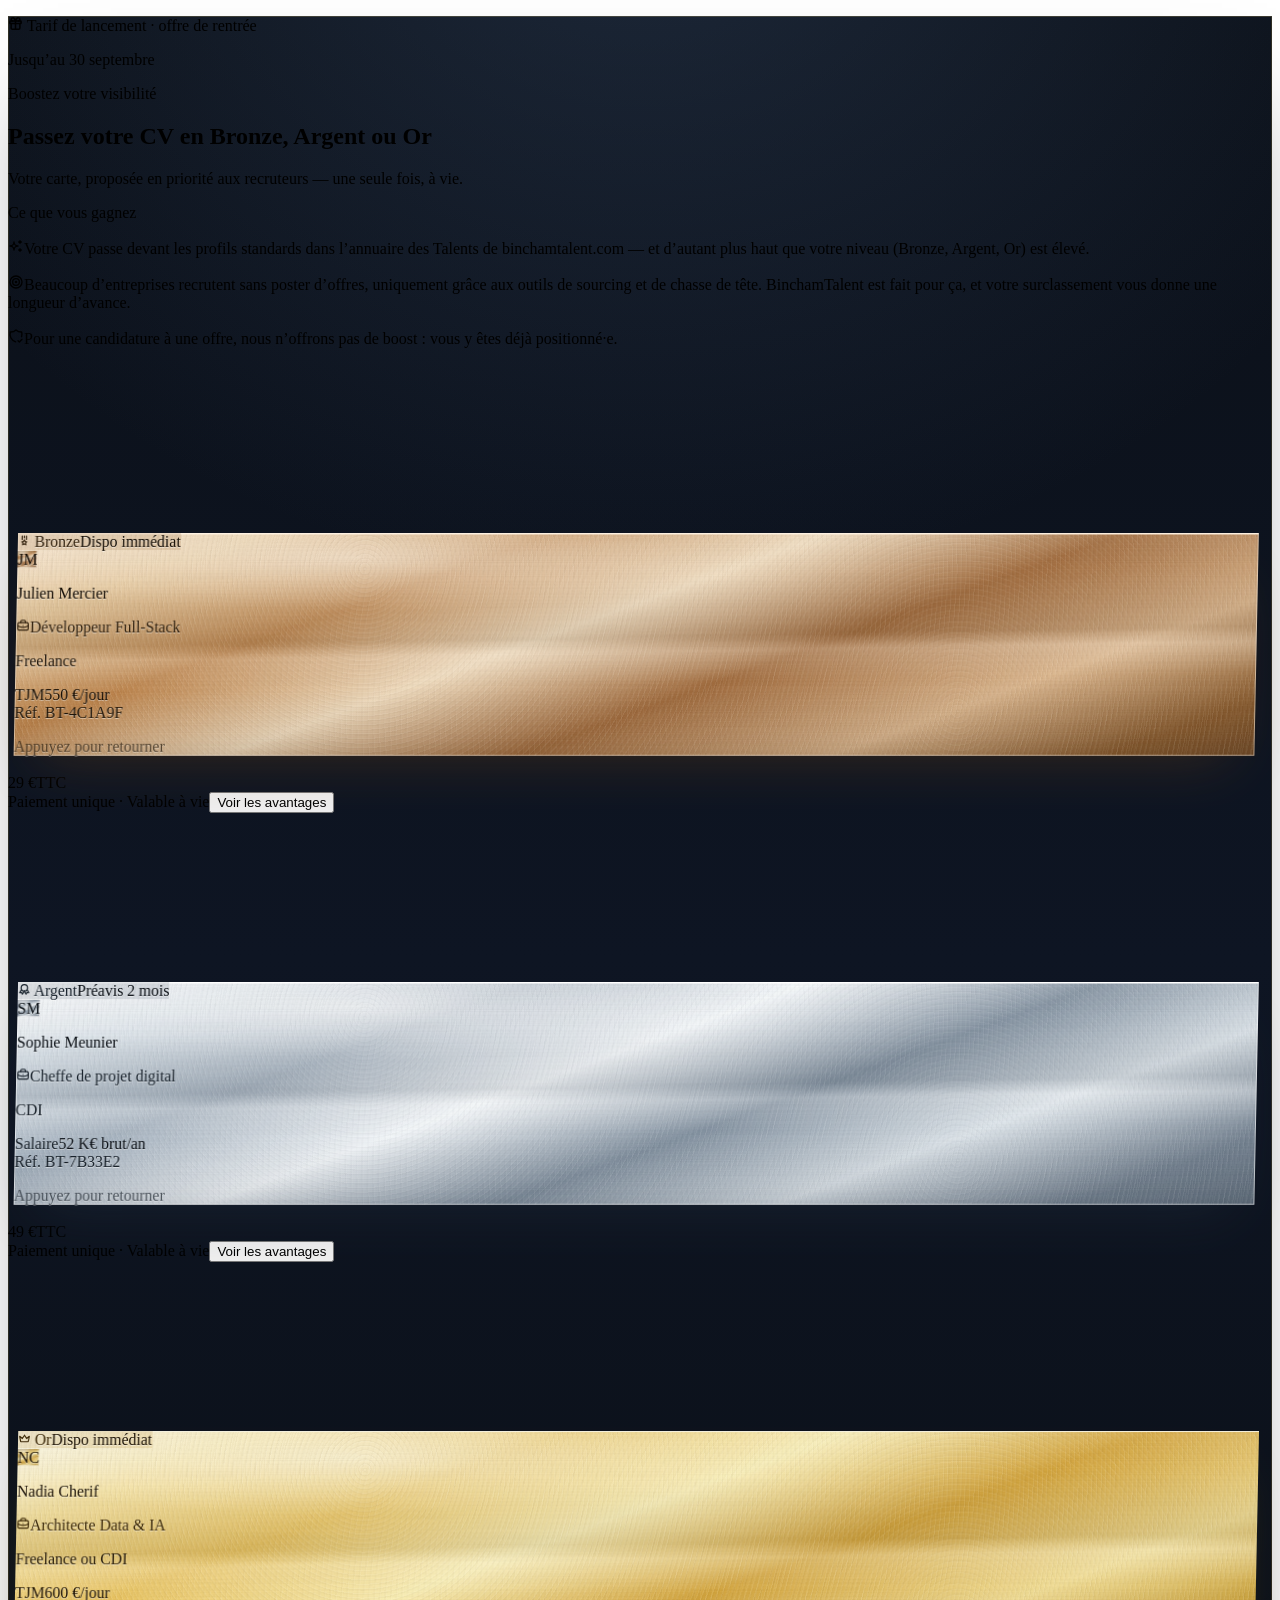
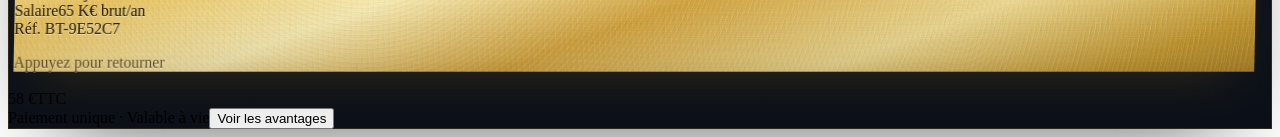
==== commit c80aa998: "vitrine: copy (Votre CV, pas de boost, Valable a vie)" ====
--- a/index.html
+++ b/index.html
@@ -1 +1 @@
-<!DOCTYPE html><!--r7UMyQ9HpUez291w75OuY--><html lang="fr" class="__variable_3c5770 __variable_da461a"><head><meta charSet="utf-8"/><meta name="viewport" content="width=device-width, initial-scale=1"/><link rel="stylesheet" href="/bincham-cv-demo/_next/static/css/4f9bb7e30f2e6acb.css" data-precedence="next"/><link rel="preload" as="script" fetchPriority="low" href="/bincham-cv-demo/_next/static/chunks/webpack-4f613459bacfcf67.js"/><script src="/bincham-cv-demo/_next/static/chunks/4bd1b696-c023c6e3521b1417.js" async=""></script><script src="/bincham-cv-demo/_next/static/chunks/255-462fd0765844ba18.js" async=""></script><script src="/bincham-cv-demo/_next/static/chunks/main-app-13856d040390b92f.js" async=""></script><script src="/bincham-cv-demo/_next/static/chunks/72-e70e57404cd8ddcb.js" async=""></script><script src="/bincham-cv-demo/_next/static/chunks/app/page-3e28655678adb664.js" async=""></script><title>CV Premium — BinchamTalent</title><meta name="robots" content="noindex, nofollow"/><script src="/bincham-cv-demo/_next/static/chunks/polyfills-42372ed130431b0a.js" noModule=""></script></head><body class="min-h-screen bg-bg-secondary font-sans antialiased text-text-primary"><div hidden=""><!--$--><!--/$--></div><div class="min-h-screen bg-bg-secondary"><div class="mx-auto max-w-[880px] px-4 py-6"><section class="mt-2"><div class="relative left-1/2 w-screen max-w-[1200px] -translate-x-1/2 px-3 sm:px-5"><div class="relative overflow-hidden rounded-[2.25rem] px-4 py-7 sm:px-8 sm:py-9" style="background-image:radial-gradient(120% 75% at 50% -8%, rgba(63,86,120,0.35), rgba(11,16,24,0) 55%), linear-gradient(180deg, #0b1018 0%, #0e1523 55%, #0b1018 100%);box-shadow:inset 0 1px 0 rgba(255,255,255,0.06), inset 0 0 0 1px rgba(212,175,55,0.16), 0 40px 90px -50px rgba(0,0,0,0.75)"><div aria-hidden="true" class="pointer-events-none absolute inset-x-0 top-0 h-56" style="background:radial-gradient(58% 100% at 50% 0%, rgba(255,255,255,0.10), rgba(255,255,255,0) 72%)"></div><div class="relative"><div class="mx-auto mb-2 flex w-fit max-w-full flex-wrap items-center justify-center gap-x-3 gap-y-1 rounded-xl bg-gradient-to-b from-[#f6e3a1] to-[#d9b64e] px-4 py-1.5 shadow-[0_12px_26px_-14px_rgba(217,182,78,0.7)]"><p class="flex items-center gap-1.5 text-[11.5px] font-extrabold uppercase tracking-[0.04em] text-[#3a2c05]"><svg xmlns="http://www.w3.org/2000/svg" width="15" height="15" viewBox="0 0 24 24" fill="none" stroke="currentColor" stroke-width="2.4" stroke-linecap="round" stroke-linejoin="round" class="tabler-icon tabler-icon-gift "><path d="M3 9a1 1 0 0 1 1 -1h16a1 1 0 0 1 1 1v2a1 1 0 0 1 -1 1h-16a1 1 0 0 1 -1 -1l0 -2"></path><path d="M12 8l0 13"></path><path d="M19 12v7a2 2 0 0 1 -2 2h-10a2 2 0 0 1 -2 -2v-7"></path><path d="M7.5 8a2.5 2.5 0 0 1 0 -5a4.8 8 0 0 1 4.5 5a4.8 8 0 0 1 4.5 -5a2.5 2.5 0 0 1 0 5"></path></svg> Tarif de lancement · offre de rentrée</p><span class="text-[11px] font-bold text-[#3a2c05]/80">Jusqu’au 30 septembre</span></div></div><div class="relative text-center"><p class="text-[11px] font-bold uppercase tracking-[0.18em] text-[#e6c76a]">Boostez votre visibilité</p><h2 class="mt-2 font-display text-2xl font-bold tracking-tight text-white sm:text-[1.7rem]">Passez votre CV en Bronze, Argent ou Or</h2><p class="mx-auto mt-2.5 max-w-md text-sm leading-relaxed text-white/65">Votre carte, proposée <span class="font-semibold text-white">en priorité</span> aux recruteurs — <span class="font-semibold text-white">une seule fois, à vie</span>.</p><div class="mx-auto mt-4 max-w-xl rounded-xl border border-white/15 bg-white/[0.05] px-4 py-3.5 text-left sm:mt-5"><p class="mb-2 text-[11px] font-bold uppercase tracking-[0.14em] text-[#e6c76a]">Ce que vous gagnez</p><p class="flex items-start gap-2.5 text-[12px] leading-relaxed text-white/85"><svg xmlns="http://www.w3.org/2000/svg" width="16" height="16" viewBox="0 0 24 24" fill="none" stroke="currentColor" stroke-width="2" stroke-linecap="round" stroke-linejoin="round" class="tabler-icon tabler-icon-sparkles mt-0.5 shrink-0 text-[#e6c76a]"><path d="M16 18a2 2 0 0 1 2 2a2 2 0 0 1 2 -2a2 2 0 0 1 -2 -2a2 2 0 0 1 -2 2m0 -12a2 2 0 0 1 2 2a2 2 0 0 1 2 -2a2 2 0 0 1 -2 -2a2 2 0 0 1 -2 2m-7 12a6 6 0 0 1 6 -6a6 6 0 0 1 -6 -6a6 6 0 0 1 -6 6a6 6 0 0 1 6 6"></path></svg><span><span class="font-semibold text-white">Votre carte passe devant les profils standards</span> dans l’annuaire des Talents de binchamtalent.com — et d’autant plus haut que votre niveau (Bronze, Argent, Or) est élevé.</span></p><p class="mt-1.5 flex items-start gap-2.5 text-[12px] leading-relaxed text-white/85"><svg xmlns="http://www.w3.org/2000/svg" width="16" height="16" viewBox="0 0 24 24" fill="none" stroke="currentColor" stroke-width="2" stroke-linecap="round" stroke-linejoin="round" class="tabler-icon tabler-icon-target mt-0.5 shrink-0 text-[#e6c76a]"><path d="M11 12a1 1 0 1 0 2 0a1 1 0 1 0 -2 0"></path><path d="M7 12a5 5 0 1 0 10 0a5 5 0 1 0 -10 0"></path><path d="M3 12a9 9 0 1 0 18 0a9 9 0 1 0 -18 0"></path></svg><span>Beaucoup d’entreprises <span class="font-semibold text-white">recrutent sans poster d’offres</span>, uniquement grâce aux outils de sourcing et de chasse de tête. BinchamTalent est fait pour ça, et votre surclassement vous donne<!-- --> <span class="font-semibold text-white">une longueur d’avance</span>.</span></p><p class="mt-1.5 flex items-start gap-2.5 text-[12px] leading-relaxed text-white/85"><svg xmlns="http://www.w3.org/2000/svg" width="16" height="16" viewBox="0 0 24 24" fill="none" stroke="currentColor" stroke-width="2" stroke-linecap="round" stroke-linejoin="round" class="tabler-icon tabler-icon-shield-check mt-0.5 shrink-0 text-[#e6c76a]"><path d="M11.46 20.846a12 12 0 0 1 -7.96 -14.846a12 12 0 0 0 8.5 -3a12 12 0 0 0 8.5 3a12 12 0 0 1 -.09 7.06"></path><path d="M15 19l2 2l4 -4"></path></svg><span>Et pour une candidature à une offre, <span class="font-semibold text-white">nous n’offrons actuellement pas de boost</span> : vous y êtes déjà positionné·e.</span></p></div></div><div class="relative mt-7 grid grid-cols-1 items-stretch gap-6 sm:mt-9 sm:grid-cols-3"><div class="mx-auto flex w-full max-w-[360px] flex-col rounded-[1.85rem] bg-white/[0.035] p-5 ring-1 ring-inset ring-white/[0.08] transition-colors duration-200 hover:bg-white/[0.05] hover:ring-white/[0.16] sm:p-6"><div class="relative w-full"><span aria-hidden="true" class="pointer-events-none absolute left-1/2 top-1/2 h-[118%] w-[118%] -translate-x-1/2 -translate-y-1/2" style="background:radial-gradient(closest-side, rgba(255,255,255,0.10), rgba(255,255,255,0) 72%)"></span><div class="relative isolate w-full"><div aria-hidden="true" class="pointer-events-none absolute inset-x-5 bottom-1 top-9 -z-10" style="background:radial-gradient(58% 58% at 50% 60%, rgba(0,0,0,0.42), rgba(0,0,0,0) 72%);filter:blur(18px)"></div><div class="relative isolate select-none" style="touch-action:manipulation;cursor:pointer" role="button" tabindex="0" aria-label="Retourner la carte"><div class="relative h-full" style="transform-style:preserve-3d;-webkit-transform-style:preserve-3d;transform:rotateY(-11deg) rotateX(6deg);transition:transform 0.3s ease"><div aria-hidden="true" class="pointer-events-none absolute inset-0" style="border-radius:2rem;transform:translateZ(-11.00px);background:linear-gradient(180deg, #e6c69a, #8a5729 52%, #cf9a63)"></div><div aria-hidden="true" class="pointer-events-none absolute inset-0" style="border-radius:2rem;transform:translateZ(-9.31px);background:linear-gradient(180deg, #e6c69a, #8a5729 52%, #cf9a63)"></div><div aria-hidden="true" class="pointer-events-none absolute inset-0" style="border-radius:2rem;transform:translateZ(-7.62px);background:linear-gradient(180deg, #e6c69a, #8a5729 52%, #cf9a63)"></div><div aria-hidden="true" class="pointer-events-none absolute inset-0" style="border-radius:2rem;transform:translateZ(-5.92px);background:linear-gradient(180deg, #e6c69a, #8a5729 52%, #cf9a63)"></div><div aria-hidden="true" class="pointer-events-none absolute inset-0" style="border-radius:2rem;transform:translateZ(-4.23px);background:linear-gradient(180deg, #e6c69a, #8a5729 52%, #cf9a63)"></div><div aria-hidden="true" class="pointer-events-none absolute inset-0" style="border-radius:2rem;transform:translateZ(-2.54px);background:linear-gradient(180deg, #e6c69a, #8a5729 52%, #cf9a63)"></div><div aria-hidden="true" class="pointer-events-none absolute inset-0" style="border-radius:2rem;transform:translateZ(-0.85px);background:linear-gradient(180deg, #e6c69a, #8a5729 52%, #cf9a63)"></div><div aria-hidden="true" class="pointer-events-none absolute inset-0" style="border-radius:2rem;transform:translateZ(0.85px);background:linear-gradient(180deg, #e6c69a, #8a5729 52%, #cf9a63)"></div><div aria-hidden="true" class="pointer-events-none absolute inset-0" style="border-radius:2rem;transform:translateZ(2.54px);background:linear-gradient(180deg, #e6c69a, #8a5729 52%, #cf9a63)"></div><div aria-hidden="true" class="pointer-events-none absolute inset-0" style="border-radius:2rem;transform:translateZ(4.23px);background:linear-gradient(180deg, #e6c69a, #8a5729 52%, #cf9a63)"></div><div aria-hidden="true" class="pointer-events-none absolute inset-0" style="border-radius:2rem;transform:translateZ(5.92px);background:linear-gradient(180deg, #e6c69a, #8a5729 52%, #cf9a63)"></div><div aria-hidden="true" class="pointer-events-none absolute inset-0" style="border-radius:2rem;transform:translateZ(7.62px);background:linear-gradient(180deg, #e6c69a, #8a5729 52%, #cf9a63)"></div><div aria-hidden="true" class="pointer-events-none absolute inset-0" style="border-radius:2rem;transform:translateZ(9.31px);background:linear-gradient(180deg, #e6c69a, #8a5729 52%, #cf9a63)"></div><div aria-hidden="true" class="pointer-events-none absolute inset-0" style="border-radius:2rem;transform:translateZ(11.00px);background:linear-gradient(180deg, #e6c69a, #8a5729 52%, #cf9a63)"></div><div aria-hidden="true" class="absolute inset-0 overflow-hidden flex flex-col items-center justify-center gap-4 px-6 ring-1 ring-inset ring-black/[0.10]" style="backface-visibility:hidden;-webkit-backface-visibility:hidden;border-radius:2rem;transform:translateZ(-11px) rotateY(180deg);background:linear-gradient(160deg, #f7e6cf 0%, #c68b4e 45%, #e3c197 65%, #a56b37 100%);box-shadow:inset 0 1px 0 rgba(255,255,255,0.9)"><div class="absolute inset-x-0 top-0 h-[3px]" style="background:linear-gradient(to right, transparent, #8a572999, transparent)"></div><span class="font-display text-lg font-semibold tracking-tight" style="color:#3a2410">Bincham<span style="color:#8a5729">Talent</span></span><div class="w-full max-w-[86%] rounded-2xl border px-4 py-3 text-center" style="border-color:#8a572955"><p class="text-[9px] font-semibold uppercase tracking-[0.2em]" style="color:#8a5729">Dernier diplôme</p><p class="mt-1.5 text-balance font-display text-[13px] font-bold leading-snug tracking-tight" style="color:#3a2410">Diplôme d’ingénieur — Informatique</p><p class="mt-1 text-balance text-[11px] leading-snug" style="color:#3a2410;opacity:0.72">INSA Lyon<!-- --> · <!-- -->2018</p></div><p class="absolute bottom-3 text-[10px]" style="color:#3a2410;opacity:0.5">Appuyez pour retourner</p></div><div class="relative h-full" style="backface-visibility:hidden;-webkit-backface-visibility:hidden;transform:translateZ(11px)"><section style="background-image:repeating-radial-gradient(circle at 28% 16%, rgba(255,248,235,0.08) 0 1px, rgba(60,35,10,0.03) 1px 2.2px, rgba(255,248,235,0) 2.2px 4.6px), repeating-radial-gradient(circle at 76% 80%, rgba(255,248,235,0.055) 0 1px, rgba(60,35,10,0.02) 1px 2.7px, rgba(255,248,235,0) 2.7px 5.6px), url(&quot;data:image/svg+xml,%3Csvg xmlns=&#x27;http://www.w3.org/2000/svg&#x27; width=&#x27;220&#x27; height=&#x27;220&#x27;%3E%3Cfilter id=&#x27;b&#x27;%3E%3CfeTurbulence type=&#x27;fractalNoise&#x27; baseFrequency=&#x27;0.004 0.85&#x27; numOctaves=&#x27;2&#x27; stitchTiles=&#x27;stitch&#x27;/%3E%3CfeColorMatrix type=&#x27;saturate&#x27; values=&#x27;0&#x27;/%3E%3CfeComponentTransfer%3E%3CfeFuncA type=&#x27;linear&#x27; slope=&#x27;0&#x27; intercept=&#x27;1&#x27;/%3E%3C/feComponentTransfer%3E%3C/filter%3E%3Crect width=&#x27;100%25&#x27; height=&#x27;100%25&#x27; filter=&#x27;url(%23b)&#x27; opacity=&#x27;0.1&#x27;/%3E%3C/svg%3E&quot;), radial-gradient(105% 80% at 27% 11%, rgba(255,244,228,0.70), rgba(255,244,228,0.13) 30%, rgba(255,244,228,0) 54%), linear-gradient(179deg, rgba(255,248,235,0.13) 0%, rgba(255,248,235,0) 22%, rgba(50,30,10,0.12) 47%, rgba(255,244,228,0.25) 53%, rgba(255,248,235,0) 66%, rgba(45,26,8,0.15) 100%), linear-gradient(160deg, #fbe9d2 0%, #e4c290 13%, #b97b3e 29%, #f2dcbc 44%, #9c6230 60%, #dcb488 77%, #82501f 92%, #6b4019 100%);background-size:100% 100%, 100% 100%, 220px 220px, 100% 100%, 100% 100%, 100% 100%;background-repeat:no-repeat, no-repeat, repeat, no-repeat, no-repeat, no-repeat;box-shadow:inset 0 0 0 1px rgba(255,244,228,0.50), inset 0 1.5px 0 rgba(255,244,228,0.92), inset 0 -16px 28px -24px rgba(74,44,14,0.30), 0 1px 2px rgba(74,44,14,0.16), 0 26px 54px -28px rgba(110,68,26,0.46)" class="relative isolate overflow-hidden rounded-[2rem] ring-1 ring-inset ring-black/[0.12]"><div aria-hidden="true" class="absolute inset-x-0 top-0 h-[3px] bg-gradient-to-r from-transparent via-white/95 to-transparent"></div><div aria-hidden="true" class="pointer-events-none absolute inset-x-0 top-0 h-20 bg-gradient-to-b from-white/45 to-transparent"></div><div class="relative p-4 sm:p-[1.15rem]" style="text-shadow:0 1px 0.5px rgba(255,255,255,0.5)"><div class="flex items-center justify-between gap-3"><span class="inline-flex items-center gap-1.5 rounded-full px-2.5 py-1 text-[11px] font-bold uppercase tracking-[0.08em]" style="background:rgba(138,87,41,0.16);color:#31200c"><svg xmlns="http://www.w3.org/2000/svg" width="13" height="13" viewBox="0 0 24 24" fill="none" stroke="currentColor" stroke-width="2.2" stroke-linecap="round" stroke-linejoin="round" class="tabler-icon tabler-icon-medal "><path d="M12 4v3m-4 -3v6m8 -6v6"></path><path d="M12 18.5l-3 1.5l.5 -3.5l-2 -2l3 -.5l1.5 -3l1.5 3l3 .5l-2 2l.5 3.5l-3 -1.5"></path></svg> <!-- -->Bronze</span><span class="inline-flex items-center gap-1.5 rounded-full px-2.5 py-1 text-[11px] font-semibold" style="background:rgba(138,87,41,0.16);color:#130b02"><span class="h-1.5 w-1.5 rounded-full" style="background:#22c55e" aria-hidden="true"></span>Dispo immédiat</span></div><div class="mt-3 flex items-center gap-3"><span class="grid h-[2.9rem] w-[2.9rem] shrink-0 place-items-center rounded-2xl font-display text-base font-bold leading-none tracking-tight ring-1 ring-inset ring-black/[0.08]" style="background-image:repeating-radial-gradient(circle at 28% 16%, rgba(255,248,235,0.08) 0 1px, rgba(60,35,10,0.03) 1px 2.2px, rgba(255,248,235,0) 2.2px 4.6px), repeating-radial-gradient(circle at 76% 80%, rgba(255,248,235,0.055) 0 1px, rgba(60,35,10,0.02) 1px 2.7px, rgba(255,248,235,0) 2.7px 5.6px), url(&quot;data:image/svg+xml,%3Csvg xmlns=&#x27;http://www.w3.org/2000/svg&#x27; width=&#x27;220&#x27; height=&#x27;220&#x27;%3E%3Cfilter id=&#x27;b&#x27;%3E%3CfeTurbulence type=&#x27;fractalNoise&#x27; baseFrequency=&#x27;0.004 0.85&#x27; numOctaves=&#x27;2&#x27; stitchTiles=&#x27;stitch&#x27;/%3E%3CfeColorMatrix type=&#x27;saturate&#x27; values=&#x27;0&#x27;/%3E%3CfeComponentTransfer%3E%3CfeFuncA type=&#x27;linear&#x27; slope=&#x27;0&#x27; intercept=&#x27;1&#x27;/%3E%3C/feComponentTransfer%3E%3C/filter%3E%3Crect width=&#x27;100%25&#x27; height=&#x27;100%25&#x27; filter=&#x27;url(%23b)&#x27; opacity=&#x27;0.1&#x27;/%3E%3C/svg%3E&quot;), radial-gradient(105% 80% at 27% 11%, rgba(255,244,228,0.70), rgba(255,244,228,0.13) 30%, rgba(255,244,228,0) 54%), linear-gradient(179deg, rgba(255,248,235,0.13) 0%, rgba(255,248,235,0) 22%, rgba(50,30,10,0.12) 47%, rgba(255,244,228,0.25) 53%, rgba(255,248,235,0) 66%, rgba(45,26,8,0.15) 100%), linear-gradient(160deg, #fbe9d2 0%, #e4c290 13%, #b97b3e 29%, #f2dcbc 44%, #9c6230 60%, #dcb488 77%, #82501f 92%, #6b4019 100%);background-size:100% 100%, 100% 100%, 220px 220px, 100% 100%, 100% 100%, 100% 100%;background-repeat:no-repeat, no-repeat, repeat, no-repeat, no-repeat, no-repeat;box-shadow:inset 1px 1.5px 2.5px rgba(70,42,12,0.32), inset -1px -1px 1.5px rgba(255,242,224,0.85);color:#130b02">JM</span><div class="min-w-0 flex-1"><p class="truncate font-display text-base font-bold leading-tight tracking-[-0.01em] sm:text-[1.3rem]" style="color:#130b02">Julien<!-- --> <!-- -->Mercier</p><p class="mt-1 flex items-center gap-1.5 text-sm font-semibold sm:text-[0.9375rem]" style="color:#31200c"><svg xmlns="http://www.w3.org/2000/svg" width="14" height="14" viewBox="0 0 24 24" fill="none" stroke="currentColor" stroke-width="2" stroke-linecap="round" stroke-linejoin="round" class="tabler-icon tabler-icon-briefcase shrink-0"><path d="M3 9a2 2 0 0 1 2 -2h14a2 2 0 0 1 2 2v9a2 2 0 0 1 -2 2h-14a2 2 0 0 1 -2 -2l0 -9"></path><path d="M8 7v-2a2 2 0 0 1 2 -2h4a2 2 0 0 1 2 2v2"></path><path d="M12 12l0 .01"></path><path d="M3 13a20 20 0 0 0 18 0"></path></svg><span class="truncate">Développeur Full-Stack</span></p><p class="mt-1 text-[11px] font-semibold" style="color:#1f1509">Freelance</p></div></div><div class="mt-3 flex items-end justify-between gap-4 border-t pt-2.5" style="border-color:rgba(0,0,0,0.10)"><div class="min-w-0 space-y-1"><div class="flex items-baseline gap-2"><span class="w-[3.25rem] shrink-0 text-[9px] font-bold uppercase tracking-[0.12em]" style="color:#1f1509">TJM</span><span class="font-display text-base font-bold tracking-tight sm:text-lg" style="color:#130b02">550 €/jour</span></div></div><span aria-hidden="true" class="shrink-0 select-none font-mono text-[11px] font-semibold tracking-[0.14em]" style="color:#1f1509">Réf. BT-4C1A9F</span></div><p class="mt-4 text-center text-[10px] font-medium tracking-wide" style="color:#1f1509;opacity:0.68">Appuyez pour retourner</p></div></section></div></div></div></div></div><div class="mt-auto flex flex-col items-center border-t border-white/[0.08] pt-5"><div class="flex items-baseline gap-1.5"><span class="font-display text-[1.6rem] font-bold tracking-tight text-white">29<!-- --> €</span><span class="text-xs font-semibold text-white/50">TTC</span></div><span class="mt-1 text-[12px] font-semibold text-[#e6c76a]">Paiement unique · <span class="font-extrabold">à vie</span></span><button type="button" class="mt-4 inline-flex w-full items-center justify-center gap-1.5 rounded-xl border border-white/25 bg-white/[0.08] px-5 py-3 text-sm font-semibold text-white transition-colors duration-200 hover:bg-white/[0.16] focus-visible:outline-none focus-visible:ring-2 focus-visible:ring-white/40">Voir les avantages</button></div></div><div class="mx-auto flex w-full max-w-[360px] flex-col rounded-[1.85rem] bg-white/[0.035] p-5 ring-1 ring-inset ring-white/[0.08] transition-colors duration-200 hover:bg-white/[0.05] hover:ring-white/[0.16] sm:p-6"><div class="relative w-full"><span aria-hidden="true" class="pointer-events-none absolute left-1/2 top-1/2 h-[118%] w-[118%] -translate-x-1/2 -translate-y-1/2" style="background:radial-gradient(closest-side, rgba(255,255,255,0.10), rgba(255,255,255,0) 72%)"></span><div class="relative isolate w-full"><div aria-hidden="true" class="pointer-events-none absolute inset-x-5 bottom-1 top-9 -z-10" style="background:radial-gradient(58% 58% at 50% 60%, rgba(0,0,0,0.42), rgba(0,0,0,0) 72%);filter:blur(18px)"></div><div class="relative isolate select-none" style="touch-action:manipulation;cursor:pointer" role="button" tabindex="0" aria-label="Retourner la carte"><div class="relative h-full" style="transform-style:preserve-3d;-webkit-transform-style:preserve-3d;transform:rotateY(-11deg) rotateX(6deg);transition:transform 0.3s ease"><div aria-hidden="true" class="pointer-events-none absolute inset-0" style="border-radius:2rem;transform:translateZ(-11.00px);background:linear-gradient(180deg, #eef2f6, #6a7986 52%, #c4cdd6)"></div><div aria-hidden="true" class="pointer-events-none absolute inset-0" style="border-radius:2rem;transform:translateZ(-9.31px);background:linear-gradient(180deg, #eef2f6, #6a7986 52%, #c4cdd6)"></div><div aria-hidden="true" class="pointer-events-none absolute inset-0" style="border-radius:2rem;transform:translateZ(-7.62px);background:linear-gradient(180deg, #eef2f6, #6a7986 52%, #c4cdd6)"></div><div aria-hidden="true" class="pointer-events-none absolute inset-0" style="border-radius:2rem;transform:translateZ(-5.92px);background:linear-gradient(180deg, #eef2f6, #6a7986 52%, #c4cdd6)"></div><div aria-hidden="true" class="pointer-events-none absolute inset-0" style="border-radius:2rem;transform:translateZ(-4.23px);background:linear-gradient(180deg, #eef2f6, #6a7986 52%, #c4cdd6)"></div><div aria-hidden="true" class="pointer-events-none absolute inset-0" style="border-radius:2rem;transform:translateZ(-2.54px);background:linear-gradient(180deg, #eef2f6, #6a7986 52%, #c4cdd6)"></div><div aria-hidden="true" class="pointer-events-none absolute inset-0" style="border-radius:2rem;transform:translateZ(-0.85px);background:linear-gradient(180deg, #eef2f6, #6a7986 52%, #c4cdd6)"></div><div aria-hidden="true" class="pointer-events-none absolute inset-0" style="border-radius:2rem;transform:translateZ(0.85px);background:linear-gradient(180deg, #eef2f6, #6a7986 52%, #c4cdd6)"></div><div aria-hidden="true" class="pointer-events-none absolute inset-0" style="border-radius:2rem;transform:translateZ(2.54px);background:linear-gradient(180deg, #eef2f6, #6a7986 52%, #c4cdd6)"></div><div aria-hidden="true" class="pointer-events-none absolute inset-0" style="border-radius:2rem;transform:translateZ(4.23px);background:linear-gradient(180deg, #eef2f6, #6a7986 52%, #c4cdd6)"></div><div aria-hidden="true" class="pointer-events-none absolute inset-0" style="border-radius:2rem;transform:translateZ(5.92px);background:linear-gradient(180deg, #eef2f6, #6a7986 52%, #c4cdd6)"></div><div aria-hidden="true" class="pointer-events-none absolute inset-0" style="border-radius:2rem;transform:translateZ(7.62px);background:linear-gradient(180deg, #eef2f6, #6a7986 52%, #c4cdd6)"></div><div aria-hidden="true" class="pointer-events-none absolute inset-0" style="border-radius:2rem;transform:translateZ(9.31px);background:linear-gradient(180deg, #eef2f6, #6a7986 52%, #c4cdd6)"></div><div aria-hidden="true" class="pointer-events-none absolute inset-0" style="border-radius:2rem;transform:translateZ(11.00px);background:linear-gradient(180deg, #eef2f6, #6a7986 52%, #c4cdd6)"></div><div aria-hidden="true" class="absolute inset-0 overflow-hidden flex flex-col items-center justify-center gap-4 px-6 ring-1 ring-inset ring-black/[0.10]" style="backface-visibility:hidden;-webkit-backface-visibility:hidden;border-radius:2rem;transform:translateZ(-11px) rotateY(180deg);background:linear-gradient(160deg, #ffffff 0%, #a8b5c1 45%, #e2e9ef 65%, #8695a4 100%);box-shadow:inset 0 1px 0 rgba(255,255,255,0.9)"><div class="absolute inset-x-0 top-0 h-[3px]" style="background:linear-gradient(to right, transparent, #52647599, transparent)"></div><span class="font-display text-lg font-semibold tracking-tight" style="color:#1b222b">Bincham<span style="color:#526475">Talent</span></span><div class="w-full max-w-[86%] rounded-2xl border px-4 py-3 text-center" style="border-color:#52647555"><p class="text-[9px] font-semibold uppercase tracking-[0.2em]" style="color:#526475">Dernier diplôme</p><p class="mt-1.5 text-balance font-display text-[13px] font-bold leading-snug tracking-tight" style="color:#1b222b">Master Marketing &amp; Communication digitale</p><p class="mt-1 text-balance text-[11px] leading-snug" style="color:#1b222b;opacity:0.72">KEDGE Business School<!-- --> · <!-- -->2015</p></div><p class="absolute bottom-3 text-[10px]" style="color:#1b222b;opacity:0.5">Appuyez pour retourner</p></div><div class="relative h-full" style="backface-visibility:hidden;-webkit-backface-visibility:hidden;transform:translateZ(11px)"><section style="background-image:repeating-radial-gradient(circle at 28% 16%, rgba(255,255,255,0.07) 0 1px, rgba(15,23,42,0.022) 1px 2.2px, rgba(255,255,255,0) 2.2px 4.6px), repeating-radial-gradient(circle at 76% 80%, rgba(255,255,255,0.05) 0 1px, rgba(15,23,42,0.018) 1px 2.7px, rgba(255,255,255,0) 2.7px 5.6px), url(&quot;data:image/svg+xml,%3Csvg xmlns=&#x27;http://www.w3.org/2000/svg&#x27; width=&#x27;220&#x27; height=&#x27;220&#x27;%3E%3Cfilter id=&#x27;b&#x27;%3E%3CfeTurbulence type=&#x27;fractalNoise&#x27; baseFrequency=&#x27;0.004 0.85&#x27; numOctaves=&#x27;2&#x27; stitchTiles=&#x27;stitch&#x27;/%3E%3CfeColorMatrix type=&#x27;saturate&#x27; values=&#x27;0&#x27;/%3E%3CfeComponentTransfer%3E%3CfeFuncA type=&#x27;linear&#x27; slope=&#x27;0&#x27; intercept=&#x27;1&#x27;/%3E%3C/feComponentTransfer%3E%3C/filter%3E%3Crect width=&#x27;100%25&#x27; height=&#x27;100%25&#x27; filter=&#x27;url(%23b)&#x27; opacity=&#x27;0.1&#x27;/%3E%3C/svg%3E&quot;), radial-gradient(105% 80% at 27% 11%, rgba(255,255,255,0.74), rgba(255,255,255,0.14) 30%, rgba(255,255,255,0) 54%), linear-gradient(179deg, rgba(255,255,255,0.14) 0%, rgba(255,255,255,0) 22%, rgba(18,27,38,0.11) 47%, rgba(255,255,255,0.26) 53%, rgba(255,255,255,0) 66%, rgba(18,27,38,0.14) 100%), linear-gradient(160deg, #ffffff 0%, #d6e0e8 12%, #9fadbb 28%, #f5f9fc 43%, #7c8c9c 59%, #dfe7ed 74%, #6d7c8c 90%, #5c6b7a 100%);background-size:100% 100%, 100% 100%, 220px 220px, 100% 100%, 100% 100%, 100% 100%;background-repeat:no-repeat, no-repeat, repeat, no-repeat, no-repeat, no-repeat;box-shadow:inset 0 0 0 1px rgba(255,255,255,0.55), inset 0 1.5px 0 rgba(255,255,255,0.98), inset 0 -16px 28px -24px rgba(30,41,59,0.26), 0 1px 2px rgba(30,41,59,0.13), 0 26px 54px -28px rgba(40,54,71,0.46)" class="relative isolate overflow-hidden rounded-[2rem] ring-1 ring-inset ring-black/[0.12]"><div aria-hidden="true" class="absolute inset-x-0 top-0 h-[3px] bg-gradient-to-r from-transparent via-white/95 to-transparent"></div><div aria-hidden="true" class="pointer-events-none absolute inset-x-0 top-0 h-20 bg-gradient-to-b from-white/45 to-transparent"></div><div class="relative p-4 sm:p-[1.15rem]" style="text-shadow:0 1px 0.5px rgba(255,255,255,0.5)"><div class="flex items-center justify-between gap-3"><span class="inline-flex items-center gap-1.5 rounded-full px-2.5 py-1 text-[11px] font-bold uppercase tracking-[0.08em]" style="background:rgba(74,91,107,0.16);color:#18222c"><svg xmlns="http://www.w3.org/2000/svg" width="13" height="13" viewBox="0 0 24 24" fill="none" stroke="currentColor" stroke-width="2.2" stroke-linecap="round" stroke-linejoin="round" class="tabler-icon tabler-icon-award "><path d="M6 9a6 6 0 1 0 12 0a6 6 0 1 0 -12 0"></path><path d="M12 15l3.4 5.89l1.598 -3.233l3.598 .232l-3.4 -5.889"></path><path d="M6.802 12l-3.4 5.89l3.598 -.233l1.598 3.232l3.4 -5.889"></path></svg> <!-- -->Argent</span><span class="inline-flex items-center gap-1.5 rounded-full px-2.5 py-1 text-[11px] font-semibold" style="background:rgba(74,91,107,0.16);color:#080d13"><span class="h-1.5 w-1.5 rounded-full" style="background:#22c55e" aria-hidden="true"></span>Préavis 2 mois</span></div><div class="mt-3 flex items-center gap-3"><span class="grid h-[2.9rem] w-[2.9rem] shrink-0 place-items-center rounded-2xl font-display text-base font-bold leading-none tracking-tight ring-1 ring-inset ring-black/[0.08]" style="background-image:repeating-radial-gradient(circle at 28% 16%, rgba(255,255,255,0.07) 0 1px, rgba(15,23,42,0.022) 1px 2.2px, rgba(255,255,255,0) 2.2px 4.6px), repeating-radial-gradient(circle at 76% 80%, rgba(255,255,255,0.05) 0 1px, rgba(15,23,42,0.018) 1px 2.7px, rgba(255,255,255,0) 2.7px 5.6px), url(&quot;data:image/svg+xml,%3Csvg xmlns=&#x27;http://www.w3.org/2000/svg&#x27; width=&#x27;220&#x27; height=&#x27;220&#x27;%3E%3Cfilter id=&#x27;b&#x27;%3E%3CfeTurbulence type=&#x27;fractalNoise&#x27; baseFrequency=&#x27;0.004 0.85&#x27; numOctaves=&#x27;2&#x27; stitchTiles=&#x27;stitch&#x27;/%3E%3CfeColorMatrix type=&#x27;saturate&#x27; values=&#x27;0&#x27;/%3E%3CfeComponentTransfer%3E%3CfeFuncA type=&#x27;linear&#x27; slope=&#x27;0&#x27; intercept=&#x27;1&#x27;/%3E%3C/feComponentTransfer%3E%3C/filter%3E%3Crect width=&#x27;100%25&#x27; height=&#x27;100%25&#x27; filter=&#x27;url(%23b)&#x27; opacity=&#x27;0.1&#x27;/%3E%3C/svg%3E&quot;), radial-gradient(105% 80% at 27% 11%, rgba(255,255,255,0.74), rgba(255,255,255,0.14) 30%, rgba(255,255,255,0) 54%), linear-gradient(179deg, rgba(255,255,255,0.14) 0%, rgba(255,255,255,0) 22%, rgba(18,27,38,0.11) 47%, rgba(255,255,255,0.26) 53%, rgba(255,255,255,0) 66%, rgba(18,27,38,0.14) 100%), linear-gradient(160deg, #ffffff 0%, #d6e0e8 12%, #9fadbb 28%, #f5f9fc 43%, #7c8c9c 59%, #dfe7ed 74%, #6d7c8c 90%, #5c6b7a 100%);background-size:100% 100%, 100% 100%, 220px 220px, 100% 100%, 100% 100%, 100% 100%;background-repeat:no-repeat, no-repeat, repeat, no-repeat, no-repeat, no-repeat;box-shadow:inset 1px 1.5px 2.5px rgba(30,41,59,0.30), inset -1px -1px 1.5px rgba(255,255,255,0.92);color:#080d13">SM</span><div class="min-w-0 flex-1"><p class="truncate font-display text-base font-bold leading-tight tracking-[-0.01em] sm:text-[1.3rem]" style="color:#080d13">Sophie<!-- --> <!-- -->Meunier</p><p class="mt-1 flex items-center gap-1.5 text-sm font-semibold sm:text-[0.9375rem]" style="color:#18222c"><svg xmlns="http://www.w3.org/2000/svg" width="14" height="14" viewBox="0 0 24 24" fill="none" stroke="currentColor" stroke-width="2" stroke-linecap="round" stroke-linejoin="round" class="tabler-icon tabler-icon-briefcase shrink-0"><path d="M3 9a2 2 0 0 1 2 -2h14a2 2 0 0 1 2 2v9a2 2 0 0 1 -2 2h-14a2 2 0 0 1 -2 -2l0 -9"></path><path d="M8 7v-2a2 2 0 0 1 2 -2h4a2 2 0 0 1 2 2v2"></path><path d="M12 12l0 .01"></path><path d="M3 13a20 20 0 0 0 18 0"></path></svg><span class="truncate">Cheffe de projet digital</span></p><p class="mt-1 text-[11px] font-semibold" style="color:#141d26">CDI</p></div></div><div class="mt-3 flex items-end justify-between gap-4 border-t pt-2.5" style="border-color:rgba(0,0,0,0.12)"><div class="min-w-0 space-y-1"><div class="flex items-baseline gap-2"><span class="w-[3.25rem] shrink-0 text-[9px] font-bold uppercase tracking-[0.12em]" style="color:#141d26">Salaire</span><span class="font-display text-base font-bold tracking-tight sm:text-lg" style="color:#080d13">52 K€ brut/an</span></div></div><span aria-hidden="true" class="shrink-0 select-none font-mono text-[11px] font-semibold tracking-[0.14em]" style="color:#141d26">Réf. BT-7B33E2</span></div><p class="mt-4 text-center text-[10px] font-medium tracking-wide" style="color:#141d26;opacity:0.68">Appuyez pour retourner</p></div></section></div></div></div></div></div><div class="mt-auto flex flex-col items-center border-t border-white/[0.08] pt-5"><div class="flex items-baseline gap-1.5"><span class="font-display text-[1.6rem] font-bold tracking-tight text-white">49<!-- --> €</span><span class="text-xs font-semibold text-white/50">TTC</span></div><span class="mt-1 text-[12px] font-semibold text-[#e6c76a]">Paiement unique · <span class="font-extrabold">à vie</span></span><button type="button" class="mt-4 inline-flex w-full items-center justify-center gap-1.5 rounded-xl border border-white/25 bg-white/[0.08] px-5 py-3 text-sm font-semibold text-white transition-colors duration-200 hover:bg-white/[0.16] focus-visible:outline-none focus-visible:ring-2 focus-visible:ring-white/40">Voir les avantages</button></div></div><div class="mx-auto flex w-full max-w-[360px] flex-col rounded-[1.85rem] bg-white/[0.035] p-5 ring-1 ring-inset ring-white/[0.08] transition-colors duration-200 hover:bg-white/[0.05] hover:ring-white/[0.16] sm:p-6"><div class="relative w-full"><span aria-hidden="true" class="pointer-events-none absolute left-1/2 top-1/2 h-[118%] w-[118%] -translate-x-1/2 -translate-y-1/2" style="background:radial-gradient(closest-side, rgba(255,255,255,0.10), rgba(255,255,255,0) 72%)"></span><div class="relative isolate w-full"><div aria-hidden="true" class="pointer-events-none absolute inset-x-5 bottom-1 top-9 -z-10" style="background:radial-gradient(58% 58% at 50% 60%, rgba(0,0,0,0.42), rgba(0,0,0,0) 72%);filter:blur(18px)"></div><div class="relative isolate select-none" style="touch-action:manipulation;cursor:pointer" role="button" tabindex="0" aria-label="Retourner la carte"><div class="relative h-full" style="transform-style:preserve-3d;-webkit-transform-style:preserve-3d;transform:rotateY(-11deg) rotateX(6deg);transition:transform 0.3s ease"><div aria-hidden="true" class="pointer-events-none absolute inset-0" style="border-radius:2rem;transform:translateZ(-11.00px);background:linear-gradient(180deg, #f4df97, #b8860b 52%, #e7c86c)"></div><div aria-hidden="true" class="pointer-events-none absolute inset-0" style="border-radius:2rem;transform:translateZ(-9.31px);background:linear-gradient(180deg, #f4df97, #b8860b 52%, #e7c86c)"></div><div aria-hidden="true" class="pointer-events-none absolute inset-0" style="border-radius:2rem;transform:translateZ(-7.62px);background:linear-gradient(180deg, #f4df97, #b8860b 52%, #e7c86c)"></div><div aria-hidden="true" class="pointer-events-none absolute inset-0" style="border-radius:2rem;transform:translateZ(-5.92px);background:linear-gradient(180deg, #f4df97, #b8860b 52%, #e7c86c)"></div><div aria-hidden="true" class="pointer-events-none absolute inset-0" style="border-radius:2rem;transform:translateZ(-4.23px);background:linear-gradient(180deg, #f4df97, #b8860b 52%, #e7c86c)"></div><div aria-hidden="true" class="pointer-events-none absolute inset-0" style="border-radius:2rem;transform:translateZ(-2.54px);background:linear-gradient(180deg, #f4df97, #b8860b 52%, #e7c86c)"></div><div aria-hidden="true" class="pointer-events-none absolute inset-0" style="border-radius:2rem;transform:translateZ(-0.85px);background:linear-gradient(180deg, #f4df97, #b8860b 52%, #e7c86c)"></div><div aria-hidden="true" class="pointer-events-none absolute inset-0" style="border-radius:2rem;transform:translateZ(0.85px);background:linear-gradient(180deg, #f4df97, #b8860b 52%, #e7c86c)"></div><div aria-hidden="true" class="pointer-events-none absolute inset-0" style="border-radius:2rem;transform:translateZ(2.54px);background:linear-gradient(180deg, #f4df97, #b8860b 52%, #e7c86c)"></div><div aria-hidden="true" class="pointer-events-none absolute inset-0" style="border-radius:2rem;transform:translateZ(4.23px);background:linear-gradient(180deg, #f4df97, #b8860b 52%, #e7c86c)"></div><div aria-hidden="true" class="pointer-events-none absolute inset-0" style="border-radius:2rem;transform:translateZ(5.92px);background:linear-gradient(180deg, #f4df97, #b8860b 52%, #e7c86c)"></div><div aria-hidden="true" class="pointer-events-none absolute inset-0" style="border-radius:2rem;transform:translateZ(7.62px);background:linear-gradient(180deg, #f4df97, #b8860b 52%, #e7c86c)"></div><div aria-hidden="true" class="pointer-events-none absolute inset-0" style="border-radius:2rem;transform:translateZ(9.31px);background:linear-gradient(180deg, #f4df97, #b8860b 52%, #e7c86c)"></div><div aria-hidden="true" class="pointer-events-none absolute inset-0" style="border-radius:2rem;transform:translateZ(11.00px);background:linear-gradient(180deg, #f4df97, #b8860b 52%, #e7c86c)"></div><div aria-hidden="true" class="absolute inset-0 overflow-hidden flex flex-col items-center justify-center gap-4 px-6 ring-1 ring-inset ring-black/[0.10]" style="backface-visibility:hidden;-webkit-backface-visibility:hidden;border-radius:2rem;transform:translateZ(-11px) rotateY(180deg);background:linear-gradient(160deg, #fffdf3 0%, #f0d98a 45%, #f8e6a0 65%, #e6c76a 100%);box-shadow:inset 0 1px 0 rgba(255,255,255,0.9)"><div class="absolute inset-x-0 top-0 h-[3px]" style="background:linear-gradient(to right, transparent, #b8860b99, transparent)"></div><span class="font-display text-lg font-semibold tracking-tight" style="color:#1b222b">Bincham<span style="color:#b8860b">Talent</span></span><div class="w-full max-w-[86%] rounded-2xl border px-4 py-3 text-center" style="border-color:#b8860b55"><p class="text-[9px] font-semibold uppercase tracking-[0.2em]" style="color:#b8860b">Dernier diplôme</p><p class="mt-1.5 text-balance font-display text-[13px] font-bold leading-snug tracking-tight" style="color:#1b222b">Diplôme d’ingénieur — Data &amp; Intelligence artificielle</p><p class="mt-1 text-balance text-[11px] leading-snug" style="color:#1b222b;opacity:0.72">Télécom Paris<!-- --> · <!-- -->2012</p></div><p class="absolute bottom-3 text-[10px]" style="color:#1b222b;opacity:0.5">Appuyez pour retourner</p></div><div class="relative h-full" style="backface-visibility:hidden;-webkit-backface-visibility:hidden;transform:translateZ(11px)"><section style="background-image:repeating-radial-gradient(circle at 28% 16%, rgba(255,253,240,0.09) 0 1px, rgba(70,45,8,0.03) 1px 2.2px, rgba(255,253,240,0) 2.2px 4.6px), repeating-radial-gradient(circle at 76% 80%, rgba(255,253,240,0.06) 0 1px, rgba(70,45,8,0.02) 1px 2.7px, rgba(255,253,240,0) 2.7px 5.6px), url(&quot;data:image/svg+xml,%3Csvg xmlns=&#x27;http://www.w3.org/2000/svg&#x27; width=&#x27;220&#x27; height=&#x27;220&#x27;%3E%3Cfilter id=&#x27;b&#x27;%3E%3CfeTurbulence type=&#x27;fractalNoise&#x27; baseFrequency=&#x27;0.004 0.85&#x27; numOctaves=&#x27;2&#x27; stitchTiles=&#x27;stitch&#x27;/%3E%3CfeColorMatrix type=&#x27;saturate&#x27; values=&#x27;0&#x27;/%3E%3CfeComponentTransfer%3E%3CfeFuncA type=&#x27;linear&#x27; slope=&#x27;0&#x27; intercept=&#x27;1&#x27;/%3E%3C/feComponentTransfer%3E%3C/filter%3E%3Crect width=&#x27;100%25&#x27; height=&#x27;100%25&#x27; filter=&#x27;url(%23b)&#x27; opacity=&#x27;0.1&#x27;/%3E%3C/svg%3E&quot;), radial-gradient(105% 80% at 27% 11%, rgba(255,252,235,0.72), rgba(255,252,235,0.13) 30%, rgba(255,252,235,0) 54%), linear-gradient(179deg, rgba(255,253,240,0.14) 0%, rgba(255,253,240,0) 22%, rgba(60,40,6,0.11) 47%, rgba(255,252,235,0.26) 53%, rgba(255,253,240,0) 66%, rgba(55,36,4,0.14) 100%), linear-gradient(160deg, #fffdf0 0%, #f6df93 13%, #e9bf50 29%, #fcefb0 44%, #d3a02f 60%, #f4de8f 77%, #c4941f 92%, #ab7d15 100%);background-size:100% 100%, 100% 100%, 220px 220px, 100% 100%, 100% 100%, 100% 100%;background-repeat:no-repeat, no-repeat, repeat, no-repeat, no-repeat, no-repeat;box-shadow:inset 0 1px 0 rgba(255,251,231,0.95), inset 0 -16px 26px -22px rgba(92,60,8,0.20), 0 22px 48px -26px rgba(140,98,22,0.38)" class="relative isolate overflow-hidden rounded-[2rem] ring-1 ring-inset ring-black/[0.12]"><div aria-hidden="true" class="absolute inset-x-0 top-0 h-[3px] bg-gradient-to-r from-transparent via-white/95 to-transparent"></div><div aria-hidden="true" class="pointer-events-none absolute inset-x-0 top-0 h-20 bg-gradient-to-b from-white/45 to-transparent"></div><div class="relative p-4 sm:p-[1.15rem]" style="text-shadow:0 1px 0.5px rgba(255,255,255,0.5)"><div class="flex items-center justify-between gap-3"><span class="inline-flex items-center gap-1.5 rounded-full px-2.5 py-1 text-[11px] font-bold uppercase tracking-[0.08em]" style="background:rgba(169,118,26,0.16);color:#3c2907"><svg xmlns="http://www.w3.org/2000/svg" width="13" height="13" viewBox="0 0 24 24" fill="none" stroke="currentColor" stroke-width="2.2" stroke-linecap="round" stroke-linejoin="round" class="tabler-icon tabler-icon-crown "><path d="M12 6l4 6l5 -4l-2 10h-14l-2 -10l5 4l4 -6"></path></svg> <!-- -->Or</span><span class="inline-flex items-center gap-1.5 rounded-full px-2.5 py-1 text-[11px] font-semibold" style="background:rgba(169,118,26,0.16);color:#1d1304"><span class="h-1.5 w-1.5 rounded-full" style="background:#22c55e" aria-hidden="true"></span>Dispo immédiat</span></div><div class="mt-3 flex items-center gap-3"><span class="grid h-[2.9rem] w-[2.9rem] shrink-0 place-items-center rounded-2xl font-display text-base font-bold leading-none tracking-tight ring-1 ring-inset ring-black/[0.08]" style="background-image:repeating-radial-gradient(circle at 28% 16%, rgba(255,253,240,0.09) 0 1px, rgba(70,45,8,0.03) 1px 2.2px, rgba(255,253,240,0) 2.2px 4.6px), repeating-radial-gradient(circle at 76% 80%, rgba(255,253,240,0.06) 0 1px, rgba(70,45,8,0.02) 1px 2.7px, rgba(255,253,240,0) 2.7px 5.6px), url(&quot;data:image/svg+xml,%3Csvg xmlns=&#x27;http://www.w3.org/2000/svg&#x27; width=&#x27;220&#x27; height=&#x27;220&#x27;%3E%3Cfilter id=&#x27;b&#x27;%3E%3CfeTurbulence type=&#x27;fractalNoise&#x27; baseFrequency=&#x27;0.004 0.85&#x27; numOctaves=&#x27;2&#x27; stitchTiles=&#x27;stitch&#x27;/%3E%3CfeColorMatrix type=&#x27;saturate&#x27; values=&#x27;0&#x27;/%3E%3CfeComponentTransfer%3E%3CfeFuncA type=&#x27;linear&#x27; slope=&#x27;0&#x27; intercept=&#x27;1&#x27;/%3E%3C/feComponentTransfer%3E%3C/filter%3E%3Crect width=&#x27;100%25&#x27; height=&#x27;100%25&#x27; filter=&#x27;url(%23b)&#x27; opacity=&#x27;0.1&#x27;/%3E%3C/svg%3E&quot;), radial-gradient(105% 80% at 27% 11%, rgba(255,252,235,0.72), rgba(255,252,235,0.13) 30%, rgba(255,252,235,0) 54%), linear-gradient(179deg, rgba(255,253,240,0.14) 0%, rgba(255,253,240,0) 22%, rgba(60,40,6,0.11) 47%, rgba(255,252,235,0.26) 53%, rgba(255,253,240,0) 66%, rgba(55,36,4,0.14) 100%), linear-gradient(160deg, #fffdf0 0%, #f6df93 13%, #e9bf50 29%, #fcefb0 44%, #d3a02f 60%, #f4de8f 77%, #c4941f 92%, #ab7d15 100%);background-size:100% 100%, 100% 100%, 220px 220px, 100% 100%, 100% 100%, 100% 100%;background-repeat:no-repeat, no-repeat, repeat, no-repeat, no-repeat, no-repeat;box-shadow:inset 1px 1.5px 2.5px rgba(80,52,8,0.30), inset -1px -1px 1.5px rgba(255,250,225,0.85);color:#1d1304">NC</span><div class="min-w-0 flex-1"><p class="truncate font-display text-base font-bold leading-tight tracking-[-0.01em] sm:text-[1.3rem]" style="color:#1d1304">Nadia<!-- --> <!-- -->Cherif</p><p class="mt-1 flex items-center gap-1.5 text-sm font-semibold sm:text-[0.9375rem]" style="color:#3c2907"><svg xmlns="http://www.w3.org/2000/svg" width="14" height="14" viewBox="0 0 24 24" fill="none" stroke="currentColor" stroke-width="2" stroke-linecap="round" stroke-linejoin="round" class="tabler-icon tabler-icon-briefcase shrink-0"><path d="M3 9a2 2 0 0 1 2 -2h14a2 2 0 0 1 2 2v9a2 2 0 0 1 -2 2h-14a2 2 0 0 1 -2 -2l0 -9"></path><path d="M8 7v-2a2 2 0 0 1 2 -2h4a2 2 0 0 1 2 2v2"></path><path d="M12 12l0 .01"></path><path d="M3 13a20 20 0 0 0 18 0"></path></svg><span class="truncate">Architecte Data &amp; IA</span></p><p class="mt-1 text-[11px] font-semibold" style="color:#271b06">Freelance ou CDI</p></div></div><div class="mt-3 flex items-end justify-between gap-4 border-t pt-2.5" style="border-color:rgba(0,0,0,0.10)"><div class="min-w-0 space-y-1"><div class="flex items-baseline gap-2"><span class="w-[3.25rem] shrink-0 text-[9px] font-bold uppercase tracking-[0.12em]" style="color:#271b06">TJM</span><span class="font-display text-base font-bold tracking-tight sm:text-lg" style="color:#1d1304">600 €/jour</span></div><div class="flex items-baseline gap-2"><span class="w-[3.25rem] shrink-0 text-[9px] font-bold uppercase tracking-[0.12em]" style="color:#271b06">Salaire</span><span class="font-display text-base font-bold tracking-tight sm:text-lg" style="color:#1d1304">65 K€ brut/an</span></div></div><span aria-hidden="true" class="shrink-0 select-none font-mono text-[11px] font-semibold tracking-[0.14em]" style="color:#271b06">Réf. BT-9E52C7</span></div><p class="mt-4 text-center text-[10px] font-medium tracking-wide" style="color:#271b06;opacity:0.68">Appuyez pour retourner</p></div></section></div></div></div></div></div><div class="mt-auto flex flex-col items-center border-t border-white/[0.08] pt-5"><div class="flex items-baseline gap-1.5"><span class="font-display text-[1.6rem] font-bold tracking-tight text-white">58<!-- --> €</span><span class="text-xs font-semibold text-white/50">TTC</span></div><span class="mt-1 text-[12px] font-semibold text-[#e6c76a]">Paiement unique · <span class="font-extrabold">à vie</span></span><button type="button" class="mt-4 inline-flex w-full items-center justify-center gap-1.5 rounded-xl border border-white/25 bg-white/[0.08] px-5 py-3 text-sm font-semibold text-white transition-colors duration-200 hover:bg-white/[0.16] focus-visible:outline-none focus-visible:ring-2 focus-visible:ring-white/40">Voir les avantages</button></div></div></div></div></div></section></div></div><!--$--><!--/$--><script src="/bincham-cv-demo/_next/static/chunks/webpack-4f613459bacfcf67.js" id="_R_" async=""></script><script>(self.__next_f=self.__next_f||[]).push([0])</script><script>self.__next_f.push([1,"1:\"$Sreact.fragment\"\n2:I[9766,[],\"\"]\n3:I[8924,[],\"\"]\n4:I[9118,[\"72\",\"static/chunks/72-e70e57404cd8ddcb.js\",\"974\",\"static/chunks/app/page-3e28655678adb664.js\"],\"CvTierShowcase\"]\n5:I[4431,[],\"OutletBoundary\"]\n7:I[5278,[],\"AsyncMetadataOutlet\"]\n9:I[4431,[],\"ViewportBoundary\"]\nb:I[4431,[],\"MetadataBoundary\"]\nc:\"$Sreact.suspense\"\ne:I[7150,[],\"\"]\n:HL[\"/bincham-cv-demo/_next/static/css/4f9bb7e30f2e6acb.css\",\"style\"]\n"])</script><script>self.__next_f.push([1,"0:{\"P\":null,\"b\":\"r7UMyQ9HpUez291w75OuY\",\"p\":\"/bincham-cv-demo\",\"c\":[\"\",\"\"],\"i\":false,\"f\":[[[\"\",{\"children\":[\"__PAGE__\",{}]},\"$undefined\",\"$undefined\",true],[\"\",[\"$\",\"$1\",\"c\",{\"children\":[[[\"$\",\"link\",\"0\",{\"rel\":\"stylesheet\",\"href\":\"/bincham-cv-demo/_next/static/css/4f9bb7e30f2e6acb.css\",\"precedence\":\"next\",\"crossOrigin\":\"$undefined\",\"nonce\":\"$undefined\"}]],[\"$\",\"html\",null,{\"lang\":\"fr\",\"className\":\"__variable_3c5770 __variable_da461a\",\"suppressHydrationWarning\":true,\"children\":[\"$\",\"body\",null,{\"className\":\"min-h-screen bg-bg-secondary font-sans antialiased text-text-primary\",\"children\":[\"$\",\"$L2\",null,{\"parallelRouterKey\":\"children\",\"error\":\"$undefined\",\"errorStyles\":\"$undefined\",\"errorScripts\":\"$undefined\",\"template\":[\"$\",\"$L3\",null,{}],\"templateStyles\":\"$undefined\",\"templateScripts\":\"$undefined\",\"notFound\":[[[\"$\",\"title\",null,{\"children\":\"404: This page could not be found.\"}],[\"$\",\"div\",null,{\"style\":{\"fontFamily\":\"system-ui,\\\"Segoe UI\\\",Roboto,Helvetica,Arial,sans-serif,\\\"Apple Color Emoji\\\",\\\"Segoe UI Emoji\\\"\",\"height\":\"100vh\",\"textAlign\":\"center\",\"display\":\"flex\",\"flexDirection\":\"column\",\"alignItems\":\"center\",\"justifyContent\":\"center\"},\"children\":[\"$\",\"div\",null,{\"children\":[[\"$\",\"style\",null,{\"dangerouslySetInnerHTML\":{\"__html\":\"body{color:#000;background:#fff;margin:0}.next-error-h1{border-right:1px solid rgba(0,0,0,.3)}@media (prefers-color-scheme:dark){body{color:#fff;background:#000}.next-error-h1{border-right:1px solid rgba(255,255,255,.3)}}\"}}],[\"$\",\"h1\",null,{\"className\":\"next-error-h1\",\"style\":{\"display\":\"inline-block\",\"margin\":\"0 20px 0 0\",\"padding\":\"0 23px 0 0\",\"fontSize\":24,\"fontWeight\":500,\"verticalAlign\":\"top\",\"lineHeight\":\"49px\"},\"children\":404}],[\"$\",\"div\",null,{\"style\":{\"display\":\"inline-block\"},\"children\":[\"$\",\"h2\",null,{\"style\":{\"fontSize\":14,\"fontWeight\":400,\"lineHeight\":\"49px\",\"margin\":0},\"children\":\"This page could not be found.\"}]}]]}]}]],[]],\"forbidden\":\"$undefined\",\"unauthorized\":\"$undefined\"}]}]}]]}],{\"children\":[\"__PAGE__\",[\"$\",\"$1\",\"c\",{\"children\":[[\"$\",\"div\",null,{\"className\":\"min-h-screen bg-bg-secondary\",\"children\":[\"$\",\"div\",null,{\"className\":\"mx-auto max-w-[880px] px-4 py-6\",\"children\":[\"$\",\"$L4\",null,{}]}]}],null,[\"$\",\"$L5\",null,{\"children\":[\"$L6\",[\"$\",\"$L7\",null,{\"promise\":\"$@8\"}]]}]]}],{},null,false]},null,false],[\"$\",\"$1\",\"h\",{\"children\":[null,[[\"$\",\"$L9\",null,{\"children\":\"$La\"}],null],[\"$\",\"$Lb\",null,{\"children\":[\"$\",\"div\",null,{\"hidden\":true,\"children\":[\"$\",\"$c\",null,{\"fallback\":null,\"children\":\"$Ld\"}]}]}]]}],false]],\"m\":\"$undefined\",\"G\":[\"$e\",[]],\"s\":false,\"S\":true}\n"])</script><script>self.__next_f.push([1,"a:[[\"$\",\"meta\",\"0\",{\"charSet\":\"utf-8\"}],[\"$\",\"meta\",\"1\",{\"name\":\"viewport\",\"content\":\"width=device-width, initial-scale=1\"}]]\n6:null\n"])</script><script>self.__next_f.push([1,"8:{\"metadata\":[[\"$\",\"title\",\"0\",{\"children\":\"CV Premium — BinchamTalent\"}],[\"$\",\"meta\",\"1\",{\"name\":\"robots\",\"content\":\"noindex, nofollow\"}]],\"error\":null,\"digest\":\"$undefined\"}\n"])</script><script>self.__next_f.push([1,"d:\"$8:metadata\"\n"])</script></body></html>+<!DOCTYPE html><!--xLg8GzjCY2foSSVgFwHUC--><html lang="fr" class="__variable_3c5770 __variable_da461a"><head><meta charSet="utf-8"/><meta name="viewport" content="width=device-width, initial-scale=1"/><link rel="stylesheet" href="/bincham-cv-demo/_next/static/css/4f9bb7e30f2e6acb.css" data-precedence="next"/><link rel="preload" as="script" fetchPriority="low" href="/bincham-cv-demo/_next/static/chunks/webpack-4f613459bacfcf67.js"/><script src="/bincham-cv-demo/_next/static/chunks/4bd1b696-c023c6e3521b1417.js" async=""></script><script src="/bincham-cv-demo/_next/static/chunks/255-462fd0765844ba18.js" async=""></script><script src="/bincham-cv-demo/_next/static/chunks/main-app-13856d040390b92f.js" async=""></script><script src="/bincham-cv-demo/_next/static/chunks/72-e70e57404cd8ddcb.js" async=""></script><script src="/bincham-cv-demo/_next/static/chunks/app/page-75ad00ec4f77bc39.js" async=""></script><title>CV Premium — BinchamTalent</title><meta name="robots" content="noindex, nofollow"/><script src="/bincham-cv-demo/_next/static/chunks/polyfills-42372ed130431b0a.js" noModule=""></script></head><body class="min-h-screen bg-bg-secondary font-sans antialiased text-text-primary"><div hidden=""><!--$--><!--/$--></div><div class="min-h-screen bg-bg-secondary"><div class="mx-auto max-w-[880px] px-4 py-6"><section class="mt-2"><div class="relative left-1/2 w-screen max-w-[1200px] -translate-x-1/2 px-3 sm:px-5"><div class="relative overflow-hidden rounded-[2.25rem] px-4 py-7 sm:px-8 sm:py-9" style="background-image:radial-gradient(120% 75% at 50% -8%, rgba(63,86,120,0.35), rgba(11,16,24,0) 55%), linear-gradient(180deg, #0b1018 0%, #0e1523 55%, #0b1018 100%);box-shadow:inset 0 1px 0 rgba(255,255,255,0.06), inset 0 0 0 1px rgba(212,175,55,0.16), 0 40px 90px -50px rgba(0,0,0,0.75)"><div aria-hidden="true" class="pointer-events-none absolute inset-x-0 top-0 h-56" style="background:radial-gradient(58% 100% at 50% 0%, rgba(255,255,255,0.10), rgba(255,255,255,0) 72%)"></div><div class="relative"><div class="mx-auto mb-2 flex w-fit max-w-full flex-wrap items-center justify-center gap-x-3 gap-y-1 rounded-xl bg-gradient-to-b from-[#f6e3a1] to-[#d9b64e] px-4 py-1.5 shadow-[0_12px_26px_-14px_rgba(217,182,78,0.7)]"><p class="flex items-center gap-1.5 text-[11.5px] font-extrabold uppercase tracking-[0.04em] text-[#3a2c05]"><svg xmlns="http://www.w3.org/2000/svg" width="15" height="15" viewBox="0 0 24 24" fill="none" stroke="currentColor" stroke-width="2.4" stroke-linecap="round" stroke-linejoin="round" class="tabler-icon tabler-icon-gift "><path d="M3 9a1 1 0 0 1 1 -1h16a1 1 0 0 1 1 1v2a1 1 0 0 1 -1 1h-16a1 1 0 0 1 -1 -1l0 -2"></path><path d="M12 8l0 13"></path><path d="M19 12v7a2 2 0 0 1 -2 2h-10a2 2 0 0 1 -2 -2v-7"></path><path d="M7.5 8a2.5 2.5 0 0 1 0 -5a4.8 8 0 0 1 4.5 5a4.8 8 0 0 1 4.5 -5a2.5 2.5 0 0 1 0 5"></path></svg> Tarif de lancement · offre de rentrée</p><span class="text-[11px] font-bold text-[#3a2c05]/80">Jusqu’au 30 septembre</span></div></div><div class="relative text-center"><p class="text-[11px] font-bold uppercase tracking-[0.18em] text-[#e6c76a]">Boostez votre visibilité</p><h2 class="mt-2 font-display text-2xl font-bold tracking-tight text-white sm:text-[1.7rem]">Passez votre CV en Bronze, Argent ou Or</h2><p class="mx-auto mt-2.5 max-w-md text-sm leading-relaxed text-white/65">Votre carte, proposée <span class="font-semibold text-white">en priorité</span> aux recruteurs — <span class="font-semibold text-white">une seule fois, à vie</span>.</p><div class="mx-auto mt-4 max-w-xl rounded-xl border border-white/15 bg-white/[0.05] px-4 py-3.5 text-left sm:mt-5"><p class="mb-2 text-[11px] font-bold uppercase tracking-[0.14em] text-[#e6c76a]">Ce que vous gagnez</p><p class="flex items-start gap-2.5 text-[12px] leading-relaxed text-white/85"><svg xmlns="http://www.w3.org/2000/svg" width="16" height="16" viewBox="0 0 24 24" fill="none" stroke="currentColor" stroke-width="2" stroke-linecap="round" stroke-linejoin="round" class="tabler-icon tabler-icon-sparkles mt-0.5 shrink-0 text-[#e6c76a]"><path d="M16 18a2 2 0 0 1 2 2a2 2 0 0 1 2 -2a2 2 0 0 1 -2 -2a2 2 0 0 1 -2 2m0 -12a2 2 0 0 1 2 2a2 2 0 0 1 2 -2a2 2 0 0 1 -2 -2a2 2 0 0 1 -2 2m-7 12a6 6 0 0 1 6 -6a6 6 0 0 1 -6 -6a6 6 0 0 1 -6 6a6 6 0 0 1 6 6"></path></svg><span><span class="font-semibold text-white">Votre CV passe devant les profils standards</span> dans l’annuaire des Talents de binchamtalent.com — et d’autant plus haut que votre niveau (Bronze, Argent, Or) est élevé.</span></p><p class="mt-1.5 flex items-start gap-2.5 text-[12px] leading-relaxed text-white/85"><svg xmlns="http://www.w3.org/2000/svg" width="16" height="16" viewBox="0 0 24 24" fill="none" stroke="currentColor" stroke-width="2" stroke-linecap="round" stroke-linejoin="round" class="tabler-icon tabler-icon-target mt-0.5 shrink-0 text-[#e6c76a]"><path d="M11 12a1 1 0 1 0 2 0a1 1 0 1 0 -2 0"></path><path d="M7 12a5 5 0 1 0 10 0a5 5 0 1 0 -10 0"></path><path d="M3 12a9 9 0 1 0 18 0a9 9 0 1 0 -18 0"></path></svg><span>Beaucoup d’entreprises <span class="font-semibold text-white">recrutent sans poster d’offres</span>, uniquement grâce aux outils de sourcing et de chasse de tête. BinchamTalent est fait pour ça, et votre surclassement vous donne<!-- --> <span class="font-semibold text-white">une longueur d’avance</span>.</span></p><p class="mt-1.5 flex items-start gap-2.5 text-[12px] leading-relaxed text-white/85"><svg xmlns="http://www.w3.org/2000/svg" width="16" height="16" viewBox="0 0 24 24" fill="none" stroke="currentColor" stroke-width="2" stroke-linecap="round" stroke-linejoin="round" class="tabler-icon tabler-icon-shield-check mt-0.5 shrink-0 text-[#e6c76a]"><path d="M11.46 20.846a12 12 0 0 1 -7.96 -14.846a12 12 0 0 0 8.5 -3a12 12 0 0 0 8.5 3a12 12 0 0 1 -.09 7.06"></path><path d="M15 19l2 2l4 -4"></path></svg><span>Pour une candidature à une offre, <span class="font-semibold text-white">nous n’offrons pas de boost</span> : vous y êtes déjà positionné·e.</span></p></div></div><div class="relative mt-7 grid grid-cols-1 items-stretch gap-6 sm:mt-9 sm:grid-cols-3"><div class="mx-auto flex w-full max-w-[360px] flex-col rounded-[1.85rem] bg-white/[0.035] p-5 ring-1 ring-inset ring-white/[0.08] transition-colors duration-200 hover:bg-white/[0.05] hover:ring-white/[0.16] sm:p-6"><div class="relative w-full"><span aria-hidden="true" class="pointer-events-none absolute left-1/2 top-1/2 h-[118%] w-[118%] -translate-x-1/2 -translate-y-1/2" style="background:radial-gradient(closest-side, rgba(255,255,255,0.10), rgba(255,255,255,0) 72%)"></span><div class="relative isolate w-full"><div aria-hidden="true" class="pointer-events-none absolute inset-x-5 bottom-1 top-9 -z-10" style="background:radial-gradient(58% 58% at 50% 60%, rgba(0,0,0,0.42), rgba(0,0,0,0) 72%);filter:blur(18px)"></div><div class="relative isolate select-none" style="touch-action:manipulation;cursor:pointer" role="button" tabindex="0" aria-label="Retourner la carte"><div class="relative h-full" style="transform-style:preserve-3d;-webkit-transform-style:preserve-3d;transform:rotateY(-11deg) rotateX(6deg);transition:transform 0.3s ease"><div aria-hidden="true" class="pointer-events-none absolute inset-0" style="border-radius:2rem;transform:translateZ(-11.00px);background:linear-gradient(180deg, #e6c69a, #8a5729 52%, #cf9a63)"></div><div aria-hidden="true" class="pointer-events-none absolute inset-0" style="border-radius:2rem;transform:translateZ(-9.31px);background:linear-gradient(180deg, #e6c69a, #8a5729 52%, #cf9a63)"></div><div aria-hidden="true" class="pointer-events-none absolute inset-0" style="border-radius:2rem;transform:translateZ(-7.62px);background:linear-gradient(180deg, #e6c69a, #8a5729 52%, #cf9a63)"></div><div aria-hidden="true" class="pointer-events-none absolute inset-0" style="border-radius:2rem;transform:translateZ(-5.92px);background:linear-gradient(180deg, #e6c69a, #8a5729 52%, #cf9a63)"></div><div aria-hidden="true" class="pointer-events-none absolute inset-0" style="border-radius:2rem;transform:translateZ(-4.23px);background:linear-gradient(180deg, #e6c69a, #8a5729 52%, #cf9a63)"></div><div aria-hidden="true" class="pointer-events-none absolute inset-0" style="border-radius:2rem;transform:translateZ(-2.54px);background:linear-gradient(180deg, #e6c69a, #8a5729 52%, #cf9a63)"></div><div aria-hidden="true" class="pointer-events-none absolute inset-0" style="border-radius:2rem;transform:translateZ(-0.85px);background:linear-gradient(180deg, #e6c69a, #8a5729 52%, #cf9a63)"></div><div aria-hidden="true" class="pointer-events-none absolute inset-0" style="border-radius:2rem;transform:translateZ(0.85px);background:linear-gradient(180deg, #e6c69a, #8a5729 52%, #cf9a63)"></div><div aria-hidden="true" class="pointer-events-none absolute inset-0" style="border-radius:2rem;transform:translateZ(2.54px);background:linear-gradient(180deg, #e6c69a, #8a5729 52%, #cf9a63)"></div><div aria-hidden="true" class="pointer-events-none absolute inset-0" style="border-radius:2rem;transform:translateZ(4.23px);background:linear-gradient(180deg, #e6c69a, #8a5729 52%, #cf9a63)"></div><div aria-hidden="true" class="pointer-events-none absolute inset-0" style="border-radius:2rem;transform:translateZ(5.92px);background:linear-gradient(180deg, #e6c69a, #8a5729 52%, #cf9a63)"></div><div aria-hidden="true" class="pointer-events-none absolute inset-0" style="border-radius:2rem;transform:translateZ(7.62px);background:linear-gradient(180deg, #e6c69a, #8a5729 52%, #cf9a63)"></div><div aria-hidden="true" class="pointer-events-none absolute inset-0" style="border-radius:2rem;transform:translateZ(9.31px);background:linear-gradient(180deg, #e6c69a, #8a5729 52%, #cf9a63)"></div><div aria-hidden="true" class="pointer-events-none absolute inset-0" style="border-radius:2rem;transform:translateZ(11.00px);background:linear-gradient(180deg, #e6c69a, #8a5729 52%, #cf9a63)"></div><div aria-hidden="true" class="absolute inset-0 overflow-hidden flex flex-col items-center justify-center gap-4 px-6 ring-1 ring-inset ring-black/[0.10]" style="backface-visibility:hidden;-webkit-backface-visibility:hidden;border-radius:2rem;transform:translateZ(-11px) rotateY(180deg);background:linear-gradient(160deg, #f7e6cf 0%, #c68b4e 45%, #e3c197 65%, #a56b37 100%);box-shadow:inset 0 1px 0 rgba(255,255,255,0.9)"><div class="absolute inset-x-0 top-0 h-[3px]" style="background:linear-gradient(to right, transparent, #8a572999, transparent)"></div><span class="font-display text-lg font-semibold tracking-tight" style="color:#3a2410">Bincham<span style="color:#8a5729">Talent</span></span><div class="w-full max-w-[86%] rounded-2xl border px-4 py-3 text-center" style="border-color:#8a572955"><p class="text-[9px] font-semibold uppercase tracking-[0.2em]" style="color:#8a5729">Dernier diplôme</p><p class="mt-1.5 text-balance font-display text-[13px] font-bold leading-snug tracking-tight" style="color:#3a2410">Diplôme d’ingénieur — Informatique</p><p class="mt-1 text-balance text-[11px] leading-snug" style="color:#3a2410;opacity:0.72">INSA Lyon<!-- --> · <!-- -->2018</p></div><p class="absolute bottom-3 text-[10px]" style="color:#3a2410;opacity:0.5">Appuyez pour retourner</p></div><div class="relative h-full" style="backface-visibility:hidden;-webkit-backface-visibility:hidden;transform:translateZ(11px)"><section style="background-image:repeating-radial-gradient(circle at 28% 16%, rgba(255,248,235,0.08) 0 1px, rgba(60,35,10,0.03) 1px 2.2px, rgba(255,248,235,0) 2.2px 4.6px), repeating-radial-gradient(circle at 76% 80%, rgba(255,248,235,0.055) 0 1px, rgba(60,35,10,0.02) 1px 2.7px, rgba(255,248,235,0) 2.7px 5.6px), url(&quot;data:image/svg+xml,%3Csvg xmlns=&#x27;http://www.w3.org/2000/svg&#x27; width=&#x27;220&#x27; height=&#x27;220&#x27;%3E%3Cfilter id=&#x27;b&#x27;%3E%3CfeTurbulence type=&#x27;fractalNoise&#x27; baseFrequency=&#x27;0.004 0.85&#x27; numOctaves=&#x27;2&#x27; stitchTiles=&#x27;stitch&#x27;/%3E%3CfeColorMatrix type=&#x27;saturate&#x27; values=&#x27;0&#x27;/%3E%3CfeComponentTransfer%3E%3CfeFuncA type=&#x27;linear&#x27; slope=&#x27;0&#x27; intercept=&#x27;1&#x27;/%3E%3C/feComponentTransfer%3E%3C/filter%3E%3Crect width=&#x27;100%25&#x27; height=&#x27;100%25&#x27; filter=&#x27;url(%23b)&#x27; opacity=&#x27;0.1&#x27;/%3E%3C/svg%3E&quot;), radial-gradient(105% 80% at 27% 11%, rgba(255,244,228,0.70), rgba(255,244,228,0.13) 30%, rgba(255,244,228,0) 54%), linear-gradient(179deg, rgba(255,248,235,0.13) 0%, rgba(255,248,235,0) 22%, rgba(50,30,10,0.12) 47%, rgba(255,244,228,0.25) 53%, rgba(255,248,235,0) 66%, rgba(45,26,8,0.15) 100%), linear-gradient(160deg, #fbe9d2 0%, #e4c290 13%, #b97b3e 29%, #f2dcbc 44%, #9c6230 60%, #dcb488 77%, #82501f 92%, #6b4019 100%);background-size:100% 100%, 100% 100%, 220px 220px, 100% 100%, 100% 100%, 100% 100%;background-repeat:no-repeat, no-repeat, repeat, no-repeat, no-repeat, no-repeat;box-shadow:inset 0 0 0 1px rgba(255,244,228,0.50), inset 0 1.5px 0 rgba(255,244,228,0.92), inset 0 -16px 28px -24px rgba(74,44,14,0.30), 0 1px 2px rgba(74,44,14,0.16), 0 26px 54px -28px rgba(110,68,26,0.46)" class="relative isolate overflow-hidden rounded-[2rem] ring-1 ring-inset ring-black/[0.12]"><div aria-hidden="true" class="absolute inset-x-0 top-0 h-[3px] bg-gradient-to-r from-transparent via-white/95 to-transparent"></div><div aria-hidden="true" class="pointer-events-none absolute inset-x-0 top-0 h-20 bg-gradient-to-b from-white/45 to-transparent"></div><div class="relative p-4 sm:p-[1.15rem]" style="text-shadow:0 1px 0.5px rgba(255,255,255,0.5)"><div class="flex items-center justify-between gap-3"><span class="inline-flex items-center gap-1.5 rounded-full px-2.5 py-1 text-[11px] font-bold uppercase tracking-[0.08em]" style="background:rgba(138,87,41,0.16);color:#31200c"><svg xmlns="http://www.w3.org/2000/svg" width="13" height="13" viewBox="0 0 24 24" fill="none" stroke="currentColor" stroke-width="2.2" stroke-linecap="round" stroke-linejoin="round" class="tabler-icon tabler-icon-medal "><path d="M12 4v3m-4 -3v6m8 -6v6"></path><path d="M12 18.5l-3 1.5l.5 -3.5l-2 -2l3 -.5l1.5 -3l1.5 3l3 .5l-2 2l.5 3.5l-3 -1.5"></path></svg> <!-- -->Bronze</span><span class="inline-flex items-center gap-1.5 rounded-full px-2.5 py-1 text-[11px] font-semibold" style="background:rgba(138,87,41,0.16);color:#130b02"><span class="h-1.5 w-1.5 rounded-full" style="background:#22c55e" aria-hidden="true"></span>Dispo immédiat</span></div><div class="mt-3 flex items-center gap-3"><span class="grid h-[2.9rem] w-[2.9rem] shrink-0 place-items-center rounded-2xl font-display text-base font-bold leading-none tracking-tight ring-1 ring-inset ring-black/[0.08]" style="background-image:repeating-radial-gradient(circle at 28% 16%, rgba(255,248,235,0.08) 0 1px, rgba(60,35,10,0.03) 1px 2.2px, rgba(255,248,235,0) 2.2px 4.6px), repeating-radial-gradient(circle at 76% 80%, rgba(255,248,235,0.055) 0 1px, rgba(60,35,10,0.02) 1px 2.7px, rgba(255,248,235,0) 2.7px 5.6px), url(&quot;data:image/svg+xml,%3Csvg xmlns=&#x27;http://www.w3.org/2000/svg&#x27; width=&#x27;220&#x27; height=&#x27;220&#x27;%3E%3Cfilter id=&#x27;b&#x27;%3E%3CfeTurbulence type=&#x27;fractalNoise&#x27; baseFrequency=&#x27;0.004 0.85&#x27; numOctaves=&#x27;2&#x27; stitchTiles=&#x27;stitch&#x27;/%3E%3CfeColorMatrix type=&#x27;saturate&#x27; values=&#x27;0&#x27;/%3E%3CfeComponentTransfer%3E%3CfeFuncA type=&#x27;linear&#x27; slope=&#x27;0&#x27; intercept=&#x27;1&#x27;/%3E%3C/feComponentTransfer%3E%3C/filter%3E%3Crect width=&#x27;100%25&#x27; height=&#x27;100%25&#x27; filter=&#x27;url(%23b)&#x27; opacity=&#x27;0.1&#x27;/%3E%3C/svg%3E&quot;), radial-gradient(105% 80% at 27% 11%, rgba(255,244,228,0.70), rgba(255,244,228,0.13) 30%, rgba(255,244,228,0) 54%), linear-gradient(179deg, rgba(255,248,235,0.13) 0%, rgba(255,248,235,0) 22%, rgba(50,30,10,0.12) 47%, rgba(255,244,228,0.25) 53%, rgba(255,248,235,0) 66%, rgba(45,26,8,0.15) 100%), linear-gradient(160deg, #fbe9d2 0%, #e4c290 13%, #b97b3e 29%, #f2dcbc 44%, #9c6230 60%, #dcb488 77%, #82501f 92%, #6b4019 100%);background-size:100% 100%, 100% 100%, 220px 220px, 100% 100%, 100% 100%, 100% 100%;background-repeat:no-repeat, no-repeat, repeat, no-repeat, no-repeat, no-repeat;box-shadow:inset 1px 1.5px 2.5px rgba(70,42,12,0.32), inset -1px -1px 1.5px rgba(255,242,224,0.85);color:#130b02">JM</span><div class="min-w-0 flex-1"><p class="truncate font-display text-base font-bold leading-tight tracking-[-0.01em] sm:text-[1.3rem]" style="color:#130b02">Julien<!-- --> <!-- -->Mercier</p><p class="mt-1 flex items-center gap-1.5 text-sm font-semibold sm:text-[0.9375rem]" style="color:#31200c"><svg xmlns="http://www.w3.org/2000/svg" width="14" height="14" viewBox="0 0 24 24" fill="none" stroke="currentColor" stroke-width="2" stroke-linecap="round" stroke-linejoin="round" class="tabler-icon tabler-icon-briefcase shrink-0"><path d="M3 9a2 2 0 0 1 2 -2h14a2 2 0 0 1 2 2v9a2 2 0 0 1 -2 2h-14a2 2 0 0 1 -2 -2l0 -9"></path><path d="M8 7v-2a2 2 0 0 1 2 -2h4a2 2 0 0 1 2 2v2"></path><path d="M12 12l0 .01"></path><path d="M3 13a20 20 0 0 0 18 0"></path></svg><span class="truncate">Développeur Full-Stack</span></p><p class="mt-1 text-[11px] font-semibold" style="color:#1f1509">Freelance</p></div></div><div class="mt-3 flex items-end justify-between gap-4 border-t pt-2.5" style="border-color:rgba(0,0,0,0.10)"><div class="min-w-0 space-y-1"><div class="flex items-baseline gap-2"><span class="w-[3.25rem] shrink-0 text-[9px] font-bold uppercase tracking-[0.12em]" style="color:#1f1509">TJM</span><span class="font-display text-base font-bold tracking-tight sm:text-lg" style="color:#130b02">550 €/jour</span></div></div><span aria-hidden="true" class="shrink-0 select-none font-mono text-[11px] font-semibold tracking-[0.14em]" style="color:#1f1509">Réf. BT-4C1A9F</span></div><p class="mt-4 text-center text-[10px] font-medium tracking-wide" style="color:#1f1509;opacity:0.68">Appuyez pour retourner</p></div></section></div></div></div></div></div><div class="mt-auto flex flex-col items-center border-t border-white/[0.08] pt-5"><div class="flex items-baseline gap-1.5"><span class="font-display text-[1.6rem] font-bold tracking-tight text-white">29<!-- --> €</span><span class="text-xs font-semibold text-white/50">TTC</span></div><span class="mt-1 text-[12px] font-semibold text-[#e6c76a]">Paiement unique · <span class="font-extrabold">Valable à vie</span></span><button type="button" class="mt-4 inline-flex w-full items-center justify-center gap-1.5 rounded-xl border border-white/25 bg-white/[0.08] px-5 py-3 text-sm font-semibold text-white transition-colors duration-200 hover:bg-white/[0.16] focus-visible:outline-none focus-visible:ring-2 focus-visible:ring-white/40">Voir les avantages</button></div></div><div class="mx-auto flex w-full max-w-[360px] flex-col rounded-[1.85rem] bg-white/[0.035] p-5 ring-1 ring-inset ring-white/[0.08] transition-colors duration-200 hover:bg-white/[0.05] hover:ring-white/[0.16] sm:p-6"><div class="relative w-full"><span aria-hidden="true" class="pointer-events-none absolute left-1/2 top-1/2 h-[118%] w-[118%] -translate-x-1/2 -translate-y-1/2" style="background:radial-gradient(closest-side, rgba(255,255,255,0.10), rgba(255,255,255,0) 72%)"></span><div class="relative isolate w-full"><div aria-hidden="true" class="pointer-events-none absolute inset-x-5 bottom-1 top-9 -z-10" style="background:radial-gradient(58% 58% at 50% 60%, rgba(0,0,0,0.42), rgba(0,0,0,0) 72%);filter:blur(18px)"></div><div class="relative isolate select-none" style="touch-action:manipulation;cursor:pointer" role="button" tabindex="0" aria-label="Retourner la carte"><div class="relative h-full" style="transform-style:preserve-3d;-webkit-transform-style:preserve-3d;transform:rotateY(-11deg) rotateX(6deg);transition:transform 0.3s ease"><div aria-hidden="true" class="pointer-events-none absolute inset-0" style="border-radius:2rem;transform:translateZ(-11.00px);background:linear-gradient(180deg, #eef2f6, #6a7986 52%, #c4cdd6)"></div><div aria-hidden="true" class="pointer-events-none absolute inset-0" style="border-radius:2rem;transform:translateZ(-9.31px);background:linear-gradient(180deg, #eef2f6, #6a7986 52%, #c4cdd6)"></div><div aria-hidden="true" class="pointer-events-none absolute inset-0" style="border-radius:2rem;transform:translateZ(-7.62px);background:linear-gradient(180deg, #eef2f6, #6a7986 52%, #c4cdd6)"></div><div aria-hidden="true" class="pointer-events-none absolute inset-0" style="border-radius:2rem;transform:translateZ(-5.92px);background:linear-gradient(180deg, #eef2f6, #6a7986 52%, #c4cdd6)"></div><div aria-hidden="true" class="pointer-events-none absolute inset-0" style="border-radius:2rem;transform:translateZ(-4.23px);background:linear-gradient(180deg, #eef2f6, #6a7986 52%, #c4cdd6)"></div><div aria-hidden="true" class="pointer-events-none absolute inset-0" style="border-radius:2rem;transform:translateZ(-2.54px);background:linear-gradient(180deg, #eef2f6, #6a7986 52%, #c4cdd6)"></div><div aria-hidden="true" class="pointer-events-none absolute inset-0" style="border-radius:2rem;transform:translateZ(-0.85px);background:linear-gradient(180deg, #eef2f6, #6a7986 52%, #c4cdd6)"></div><div aria-hidden="true" class="pointer-events-none absolute inset-0" style="border-radius:2rem;transform:translateZ(0.85px);background:linear-gradient(180deg, #eef2f6, #6a7986 52%, #c4cdd6)"></div><div aria-hidden="true" class="pointer-events-none absolute inset-0" style="border-radius:2rem;transform:translateZ(2.54px);background:linear-gradient(180deg, #eef2f6, #6a7986 52%, #c4cdd6)"></div><div aria-hidden="true" class="pointer-events-none absolute inset-0" style="border-radius:2rem;transform:translateZ(4.23px);background:linear-gradient(180deg, #eef2f6, #6a7986 52%, #c4cdd6)"></div><div aria-hidden="true" class="pointer-events-none absolute inset-0" style="border-radius:2rem;transform:translateZ(5.92px);background:linear-gradient(180deg, #eef2f6, #6a7986 52%, #c4cdd6)"></div><div aria-hidden="true" class="pointer-events-none absolute inset-0" style="border-radius:2rem;transform:translateZ(7.62px);background:linear-gradient(180deg, #eef2f6, #6a7986 52%, #c4cdd6)"></div><div aria-hidden="true" class="pointer-events-none absolute inset-0" style="border-radius:2rem;transform:translateZ(9.31px);background:linear-gradient(180deg, #eef2f6, #6a7986 52%, #c4cdd6)"></div><div aria-hidden="true" class="pointer-events-none absolute inset-0" style="border-radius:2rem;transform:translateZ(11.00px);background:linear-gradient(180deg, #eef2f6, #6a7986 52%, #c4cdd6)"></div><div aria-hidden="true" class="absolute inset-0 overflow-hidden flex flex-col items-center justify-center gap-4 px-6 ring-1 ring-inset ring-black/[0.10]" style="backface-visibility:hidden;-webkit-backface-visibility:hidden;border-radius:2rem;transform:translateZ(-11px) rotateY(180deg);background:linear-gradient(160deg, #ffffff 0%, #a8b5c1 45%, #e2e9ef 65%, #8695a4 100%);box-shadow:inset 0 1px 0 rgba(255,255,255,0.9)"><div class="absolute inset-x-0 top-0 h-[3px]" style="background:linear-gradient(to right, transparent, #52647599, transparent)"></div><span class="font-display text-lg font-semibold tracking-tight" style="color:#1b222b">Bincham<span style="color:#526475">Talent</span></span><div class="w-full max-w-[86%] rounded-2xl border px-4 py-3 text-center" style="border-color:#52647555"><p class="text-[9px] font-semibold uppercase tracking-[0.2em]" style="color:#526475">Dernier diplôme</p><p class="mt-1.5 text-balance font-display text-[13px] font-bold leading-snug tracking-tight" style="color:#1b222b">Master Marketing &amp; Communication digitale</p><p class="mt-1 text-balance text-[11px] leading-snug" style="color:#1b222b;opacity:0.72">KEDGE Business School<!-- --> · <!-- -->2015</p></div><p class="absolute bottom-3 text-[10px]" style="color:#1b222b;opacity:0.5">Appuyez pour retourner</p></div><div class="relative h-full" style="backface-visibility:hidden;-webkit-backface-visibility:hidden;transform:translateZ(11px)"><section style="background-image:repeating-radial-gradient(circle at 28% 16%, rgba(255,255,255,0.07) 0 1px, rgba(15,23,42,0.022) 1px 2.2px, rgba(255,255,255,0) 2.2px 4.6px), repeating-radial-gradient(circle at 76% 80%, rgba(255,255,255,0.05) 0 1px, rgba(15,23,42,0.018) 1px 2.7px, rgba(255,255,255,0) 2.7px 5.6px), url(&quot;data:image/svg+xml,%3Csvg xmlns=&#x27;http://www.w3.org/2000/svg&#x27; width=&#x27;220&#x27; height=&#x27;220&#x27;%3E%3Cfilter id=&#x27;b&#x27;%3E%3CfeTurbulence type=&#x27;fractalNoise&#x27; baseFrequency=&#x27;0.004 0.85&#x27; numOctaves=&#x27;2&#x27; stitchTiles=&#x27;stitch&#x27;/%3E%3CfeColorMatrix type=&#x27;saturate&#x27; values=&#x27;0&#x27;/%3E%3CfeComponentTransfer%3E%3CfeFuncA type=&#x27;linear&#x27; slope=&#x27;0&#x27; intercept=&#x27;1&#x27;/%3E%3C/feComponentTransfer%3E%3C/filter%3E%3Crect width=&#x27;100%25&#x27; height=&#x27;100%25&#x27; filter=&#x27;url(%23b)&#x27; opacity=&#x27;0.1&#x27;/%3E%3C/svg%3E&quot;), radial-gradient(105% 80% at 27% 11%, rgba(255,255,255,0.74), rgba(255,255,255,0.14) 30%, rgba(255,255,255,0) 54%), linear-gradient(179deg, rgba(255,255,255,0.14) 0%, rgba(255,255,255,0) 22%, rgba(18,27,38,0.11) 47%, rgba(255,255,255,0.26) 53%, rgba(255,255,255,0) 66%, rgba(18,27,38,0.14) 100%), linear-gradient(160deg, #ffffff 0%, #d6e0e8 12%, #9fadbb 28%, #f5f9fc 43%, #7c8c9c 59%, #dfe7ed 74%, #6d7c8c 90%, #5c6b7a 100%);background-size:100% 100%, 100% 100%, 220px 220px, 100% 100%, 100% 100%, 100% 100%;background-repeat:no-repeat, no-repeat, repeat, no-repeat, no-repeat, no-repeat;box-shadow:inset 0 0 0 1px rgba(255,255,255,0.55), inset 0 1.5px 0 rgba(255,255,255,0.98), inset 0 -16px 28px -24px rgba(30,41,59,0.26), 0 1px 2px rgba(30,41,59,0.13), 0 26px 54px -28px rgba(40,54,71,0.46)" class="relative isolate overflow-hidden rounded-[2rem] ring-1 ring-inset ring-black/[0.12]"><div aria-hidden="true" class="absolute inset-x-0 top-0 h-[3px] bg-gradient-to-r from-transparent via-white/95 to-transparent"></div><div aria-hidden="true" class="pointer-events-none absolute inset-x-0 top-0 h-20 bg-gradient-to-b from-white/45 to-transparent"></div><div class="relative p-4 sm:p-[1.15rem]" style="text-shadow:0 1px 0.5px rgba(255,255,255,0.5)"><div class="flex items-center justify-between gap-3"><span class="inline-flex items-center gap-1.5 rounded-full px-2.5 py-1 text-[11px] font-bold uppercase tracking-[0.08em]" style="background:rgba(74,91,107,0.16);color:#18222c"><svg xmlns="http://www.w3.org/2000/svg" width="13" height="13" viewBox="0 0 24 24" fill="none" stroke="currentColor" stroke-width="2.2" stroke-linecap="round" stroke-linejoin="round" class="tabler-icon tabler-icon-award "><path d="M6 9a6 6 0 1 0 12 0a6 6 0 1 0 -12 0"></path><path d="M12 15l3.4 5.89l1.598 -3.233l3.598 .232l-3.4 -5.889"></path><path d="M6.802 12l-3.4 5.89l3.598 -.233l1.598 3.232l3.4 -5.889"></path></svg> <!-- -->Argent</span><span class="inline-flex items-center gap-1.5 rounded-full px-2.5 py-1 text-[11px] font-semibold" style="background:rgba(74,91,107,0.16);color:#080d13"><span class="h-1.5 w-1.5 rounded-full" style="background:#22c55e" aria-hidden="true"></span>Préavis 2 mois</span></div><div class="mt-3 flex items-center gap-3"><span class="grid h-[2.9rem] w-[2.9rem] shrink-0 place-items-center rounded-2xl font-display text-base font-bold leading-none tracking-tight ring-1 ring-inset ring-black/[0.08]" style="background-image:repeating-radial-gradient(circle at 28% 16%, rgba(255,255,255,0.07) 0 1px, rgba(15,23,42,0.022) 1px 2.2px, rgba(255,255,255,0) 2.2px 4.6px), repeating-radial-gradient(circle at 76% 80%, rgba(255,255,255,0.05) 0 1px, rgba(15,23,42,0.018) 1px 2.7px, rgba(255,255,255,0) 2.7px 5.6px), url(&quot;data:image/svg+xml,%3Csvg xmlns=&#x27;http://www.w3.org/2000/svg&#x27; width=&#x27;220&#x27; height=&#x27;220&#x27;%3E%3Cfilter id=&#x27;b&#x27;%3E%3CfeTurbulence type=&#x27;fractalNoise&#x27; baseFrequency=&#x27;0.004 0.85&#x27; numOctaves=&#x27;2&#x27; stitchTiles=&#x27;stitch&#x27;/%3E%3CfeColorMatrix type=&#x27;saturate&#x27; values=&#x27;0&#x27;/%3E%3CfeComponentTransfer%3E%3CfeFuncA type=&#x27;linear&#x27; slope=&#x27;0&#x27; intercept=&#x27;1&#x27;/%3E%3C/feComponentTransfer%3E%3C/filter%3E%3Crect width=&#x27;100%25&#x27; height=&#x27;100%25&#x27; filter=&#x27;url(%23b)&#x27; opacity=&#x27;0.1&#x27;/%3E%3C/svg%3E&quot;), radial-gradient(105% 80% at 27% 11%, rgba(255,255,255,0.74), rgba(255,255,255,0.14) 30%, rgba(255,255,255,0) 54%), linear-gradient(179deg, rgba(255,255,255,0.14) 0%, rgba(255,255,255,0) 22%, rgba(18,27,38,0.11) 47%, rgba(255,255,255,0.26) 53%, rgba(255,255,255,0) 66%, rgba(18,27,38,0.14) 100%), linear-gradient(160deg, #ffffff 0%, #d6e0e8 12%, #9fadbb 28%, #f5f9fc 43%, #7c8c9c 59%, #dfe7ed 74%, #6d7c8c 90%, #5c6b7a 100%);background-size:100% 100%, 100% 100%, 220px 220px, 100% 100%, 100% 100%, 100% 100%;background-repeat:no-repeat, no-repeat, repeat, no-repeat, no-repeat, no-repeat;box-shadow:inset 1px 1.5px 2.5px rgba(30,41,59,0.30), inset -1px -1px 1.5px rgba(255,255,255,0.92);color:#080d13">SM</span><div class="min-w-0 flex-1"><p class="truncate font-display text-base font-bold leading-tight tracking-[-0.01em] sm:text-[1.3rem]" style="color:#080d13">Sophie<!-- --> <!-- -->Meunier</p><p class="mt-1 flex items-center gap-1.5 text-sm font-semibold sm:text-[0.9375rem]" style="color:#18222c"><svg xmlns="http://www.w3.org/2000/svg" width="14" height="14" viewBox="0 0 24 24" fill="none" stroke="currentColor" stroke-width="2" stroke-linecap="round" stroke-linejoin="round" class="tabler-icon tabler-icon-briefcase shrink-0"><path d="M3 9a2 2 0 0 1 2 -2h14a2 2 0 0 1 2 2v9a2 2 0 0 1 -2 2h-14a2 2 0 0 1 -2 -2l0 -9"></path><path d="M8 7v-2a2 2 0 0 1 2 -2h4a2 2 0 0 1 2 2v2"></path><path d="M12 12l0 .01"></path><path d="M3 13a20 20 0 0 0 18 0"></path></svg><span class="truncate">Cheffe de projet digital</span></p><p class="mt-1 text-[11px] font-semibold" style="color:#141d26">CDI</p></div></div><div class="mt-3 flex items-end justify-between gap-4 border-t pt-2.5" style="border-color:rgba(0,0,0,0.12)"><div class="min-w-0 space-y-1"><div class="flex items-baseline gap-2"><span class="w-[3.25rem] shrink-0 text-[9px] font-bold uppercase tracking-[0.12em]" style="color:#141d26">Salaire</span><span class="font-display text-base font-bold tracking-tight sm:text-lg" style="color:#080d13">52 K€ brut/an</span></div></div><span aria-hidden="true" class="shrink-0 select-none font-mono text-[11px] font-semibold tracking-[0.14em]" style="color:#141d26">Réf. BT-7B33E2</span></div><p class="mt-4 text-center text-[10px] font-medium tracking-wide" style="color:#141d26;opacity:0.68">Appuyez pour retourner</p></div></section></div></div></div></div></div><div class="mt-auto flex flex-col items-center border-t border-white/[0.08] pt-5"><div class="flex items-baseline gap-1.5"><span class="font-display text-[1.6rem] font-bold tracking-tight text-white">49<!-- --> €</span><span class="text-xs font-semibold text-white/50">TTC</span></div><span class="mt-1 text-[12px] font-semibold text-[#e6c76a]">Paiement unique · <span class="font-extrabold">Valable à vie</span></span><button type="button" class="mt-4 inline-flex w-full items-center justify-center gap-1.5 rounded-xl border border-white/25 bg-white/[0.08] px-5 py-3 text-sm font-semibold text-white transition-colors duration-200 hover:bg-white/[0.16] focus-visible:outline-none focus-visible:ring-2 focus-visible:ring-white/40">Voir les avantages</button></div></div><div class="mx-auto flex w-full max-w-[360px] flex-col rounded-[1.85rem] bg-white/[0.035] p-5 ring-1 ring-inset ring-white/[0.08] transition-colors duration-200 hover:bg-white/[0.05] hover:ring-white/[0.16] sm:p-6"><div class="relative w-full"><span aria-hidden="true" class="pointer-events-none absolute left-1/2 top-1/2 h-[118%] w-[118%] -translate-x-1/2 -translate-y-1/2" style="background:radial-gradient(closest-side, rgba(255,255,255,0.10), rgba(255,255,255,0) 72%)"></span><div class="relative isolate w-full"><div aria-hidden="true" class="pointer-events-none absolute inset-x-5 bottom-1 top-9 -z-10" style="background:radial-gradient(58% 58% at 50% 60%, rgba(0,0,0,0.42), rgba(0,0,0,0) 72%);filter:blur(18px)"></div><div class="relative isolate select-none" style="touch-action:manipulation;cursor:pointer" role="button" tabindex="0" aria-label="Retourner la carte"><div class="relative h-full" style="transform-style:preserve-3d;-webkit-transform-style:preserve-3d;transform:rotateY(-11deg) rotateX(6deg);transition:transform 0.3s ease"><div aria-hidden="true" class="pointer-events-none absolute inset-0" style="border-radius:2rem;transform:translateZ(-11.00px);background:linear-gradient(180deg, #f4df97, #b8860b 52%, #e7c86c)"></div><div aria-hidden="true" class="pointer-events-none absolute inset-0" style="border-radius:2rem;transform:translateZ(-9.31px);background:linear-gradient(180deg, #f4df97, #b8860b 52%, #e7c86c)"></div><div aria-hidden="true" class="pointer-events-none absolute inset-0" style="border-radius:2rem;transform:translateZ(-7.62px);background:linear-gradient(180deg, #f4df97, #b8860b 52%, #e7c86c)"></div><div aria-hidden="true" class="pointer-events-none absolute inset-0" style="border-radius:2rem;transform:translateZ(-5.92px);background:linear-gradient(180deg, #f4df97, #b8860b 52%, #e7c86c)"></div><div aria-hidden="true" class="pointer-events-none absolute inset-0" style="border-radius:2rem;transform:translateZ(-4.23px);background:linear-gradient(180deg, #f4df97, #b8860b 52%, #e7c86c)"></div><div aria-hidden="true" class="pointer-events-none absolute inset-0" style="border-radius:2rem;transform:translateZ(-2.54px);background:linear-gradient(180deg, #f4df97, #b8860b 52%, #e7c86c)"></div><div aria-hidden="true" class="pointer-events-none absolute inset-0" style="border-radius:2rem;transform:translateZ(-0.85px);background:linear-gradient(180deg, #f4df97, #b8860b 52%, #e7c86c)"></div><div aria-hidden="true" class="pointer-events-none absolute inset-0" style="border-radius:2rem;transform:translateZ(0.85px);background:linear-gradient(180deg, #f4df97, #b8860b 52%, #e7c86c)"></div><div aria-hidden="true" class="pointer-events-none absolute inset-0" style="border-radius:2rem;transform:translateZ(2.54px);background:linear-gradient(180deg, #f4df97, #b8860b 52%, #e7c86c)"></div><div aria-hidden="true" class="pointer-events-none absolute inset-0" style="border-radius:2rem;transform:translateZ(4.23px);background:linear-gradient(180deg, #f4df97, #b8860b 52%, #e7c86c)"></div><div aria-hidden="true" class="pointer-events-none absolute inset-0" style="border-radius:2rem;transform:translateZ(5.92px);background:linear-gradient(180deg, #f4df97, #b8860b 52%, #e7c86c)"></div><div aria-hidden="true" class="pointer-events-none absolute inset-0" style="border-radius:2rem;transform:translateZ(7.62px);background:linear-gradient(180deg, #f4df97, #b8860b 52%, #e7c86c)"></div><div aria-hidden="true" class="pointer-events-none absolute inset-0" style="border-radius:2rem;transform:translateZ(9.31px);background:linear-gradient(180deg, #f4df97, #b8860b 52%, #e7c86c)"></div><div aria-hidden="true" class="pointer-events-none absolute inset-0" style="border-radius:2rem;transform:translateZ(11.00px);background:linear-gradient(180deg, #f4df97, #b8860b 52%, #e7c86c)"></div><div aria-hidden="true" class="absolute inset-0 overflow-hidden flex flex-col items-center justify-center gap-4 px-6 ring-1 ring-inset ring-black/[0.10]" style="backface-visibility:hidden;-webkit-backface-visibility:hidden;border-radius:2rem;transform:translateZ(-11px) rotateY(180deg);background:linear-gradient(160deg, #fffdf3 0%, #f0d98a 45%, #f8e6a0 65%, #e6c76a 100%);box-shadow:inset 0 1px 0 rgba(255,255,255,0.9)"><div class="absolute inset-x-0 top-0 h-[3px]" style="background:linear-gradient(to right, transparent, #b8860b99, transparent)"></div><span class="font-display text-lg font-semibold tracking-tight" style="color:#1b222b">Bincham<span style="color:#b8860b">Talent</span></span><div class="w-full max-w-[86%] rounded-2xl border px-4 py-3 text-center" style="border-color:#b8860b55"><p class="text-[9px] font-semibold uppercase tracking-[0.2em]" style="color:#b8860b">Dernier diplôme</p><p class="mt-1.5 text-balance font-display text-[13px] font-bold leading-snug tracking-tight" style="color:#1b222b">Diplôme d’ingénieur — Data &amp; Intelligence artificielle</p><p class="mt-1 text-balance text-[11px] leading-snug" style="color:#1b222b;opacity:0.72">Télécom Paris<!-- --> · <!-- -->2012</p></div><p class="absolute bottom-3 text-[10px]" style="color:#1b222b;opacity:0.5">Appuyez pour retourner</p></div><div class="relative h-full" style="backface-visibility:hidden;-webkit-backface-visibility:hidden;transform:translateZ(11px)"><section style="background-image:repeating-radial-gradient(circle at 28% 16%, rgba(255,253,240,0.09) 0 1px, rgba(70,45,8,0.03) 1px 2.2px, rgba(255,253,240,0) 2.2px 4.6px), repeating-radial-gradient(circle at 76% 80%, rgba(255,253,240,0.06) 0 1px, rgba(70,45,8,0.02) 1px 2.7px, rgba(255,253,240,0) 2.7px 5.6px), url(&quot;data:image/svg+xml,%3Csvg xmlns=&#x27;http://www.w3.org/2000/svg&#x27; width=&#x27;220&#x27; height=&#x27;220&#x27;%3E%3Cfilter id=&#x27;b&#x27;%3E%3CfeTurbulence type=&#x27;fractalNoise&#x27; baseFrequency=&#x27;0.004 0.85&#x27; numOctaves=&#x27;2&#x27; stitchTiles=&#x27;stitch&#x27;/%3E%3CfeColorMatrix type=&#x27;saturate&#x27; values=&#x27;0&#x27;/%3E%3CfeComponentTransfer%3E%3CfeFuncA type=&#x27;linear&#x27; slope=&#x27;0&#x27; intercept=&#x27;1&#x27;/%3E%3C/feComponentTransfer%3E%3C/filter%3E%3Crect width=&#x27;100%25&#x27; height=&#x27;100%25&#x27; filter=&#x27;url(%23b)&#x27; opacity=&#x27;0.1&#x27;/%3E%3C/svg%3E&quot;), radial-gradient(105% 80% at 27% 11%, rgba(255,252,235,0.72), rgba(255,252,235,0.13) 30%, rgba(255,252,235,0) 54%), linear-gradient(179deg, rgba(255,253,240,0.14) 0%, rgba(255,253,240,0) 22%, rgba(60,40,6,0.11) 47%, rgba(255,252,235,0.26) 53%, rgba(255,253,240,0) 66%, rgba(55,36,4,0.14) 100%), linear-gradient(160deg, #fffdf0 0%, #f6df93 13%, #e9bf50 29%, #fcefb0 44%, #d3a02f 60%, #f4de8f 77%, #c4941f 92%, #ab7d15 100%);background-size:100% 100%, 100% 100%, 220px 220px, 100% 100%, 100% 100%, 100% 100%;background-repeat:no-repeat, no-repeat, repeat, no-repeat, no-repeat, no-repeat;box-shadow:inset 0 1px 0 rgba(255,251,231,0.95), inset 0 -16px 26px -22px rgba(92,60,8,0.20), 0 22px 48px -26px rgba(140,98,22,0.38)" class="relative isolate overflow-hidden rounded-[2rem] ring-1 ring-inset ring-black/[0.12]"><div aria-hidden="true" class="absolute inset-x-0 top-0 h-[3px] bg-gradient-to-r from-transparent via-white/95 to-transparent"></div><div aria-hidden="true" class="pointer-events-none absolute inset-x-0 top-0 h-20 bg-gradient-to-b from-white/45 to-transparent"></div><div class="relative p-4 sm:p-[1.15rem]" style="text-shadow:0 1px 0.5px rgba(255,255,255,0.5)"><div class="flex items-center justify-between gap-3"><span class="inline-flex items-center gap-1.5 rounded-full px-2.5 py-1 text-[11px] font-bold uppercase tracking-[0.08em]" style="background:rgba(169,118,26,0.16);color:#3c2907"><svg xmlns="http://www.w3.org/2000/svg" width="13" height="13" viewBox="0 0 24 24" fill="none" stroke="currentColor" stroke-width="2.2" stroke-linecap="round" stroke-linejoin="round" class="tabler-icon tabler-icon-crown "><path d="M12 6l4 6l5 -4l-2 10h-14l-2 -10l5 4l4 -6"></path></svg> <!-- -->Or</span><span class="inline-flex items-center gap-1.5 rounded-full px-2.5 py-1 text-[11px] font-semibold" style="background:rgba(169,118,26,0.16);color:#1d1304"><span class="h-1.5 w-1.5 rounded-full" style="background:#22c55e" aria-hidden="true"></span>Dispo immédiat</span></div><div class="mt-3 flex items-center gap-3"><span class="grid h-[2.9rem] w-[2.9rem] shrink-0 place-items-center rounded-2xl font-display text-base font-bold leading-none tracking-tight ring-1 ring-inset ring-black/[0.08]" style="background-image:repeating-radial-gradient(circle at 28% 16%, rgba(255,253,240,0.09) 0 1px, rgba(70,45,8,0.03) 1px 2.2px, rgba(255,253,240,0) 2.2px 4.6px), repeating-radial-gradient(circle at 76% 80%, rgba(255,253,240,0.06) 0 1px, rgba(70,45,8,0.02) 1px 2.7px, rgba(255,253,240,0) 2.7px 5.6px), url(&quot;data:image/svg+xml,%3Csvg xmlns=&#x27;http://www.w3.org/2000/svg&#x27; width=&#x27;220&#x27; height=&#x27;220&#x27;%3E%3Cfilter id=&#x27;b&#x27;%3E%3CfeTurbulence type=&#x27;fractalNoise&#x27; baseFrequency=&#x27;0.004 0.85&#x27; numOctaves=&#x27;2&#x27; stitchTiles=&#x27;stitch&#x27;/%3E%3CfeColorMatrix type=&#x27;saturate&#x27; values=&#x27;0&#x27;/%3E%3CfeComponentTransfer%3E%3CfeFuncA type=&#x27;linear&#x27; slope=&#x27;0&#x27; intercept=&#x27;1&#x27;/%3E%3C/feComponentTransfer%3E%3C/filter%3E%3Crect width=&#x27;100%25&#x27; height=&#x27;100%25&#x27; filter=&#x27;url(%23b)&#x27; opacity=&#x27;0.1&#x27;/%3E%3C/svg%3E&quot;), radial-gradient(105% 80% at 27% 11%, rgba(255,252,235,0.72), rgba(255,252,235,0.13) 30%, rgba(255,252,235,0) 54%), linear-gradient(179deg, rgba(255,253,240,0.14) 0%, rgba(255,253,240,0) 22%, rgba(60,40,6,0.11) 47%, rgba(255,252,235,0.26) 53%, rgba(255,253,240,0) 66%, rgba(55,36,4,0.14) 100%), linear-gradient(160deg, #fffdf0 0%, #f6df93 13%, #e9bf50 29%, #fcefb0 44%, #d3a02f 60%, #f4de8f 77%, #c4941f 92%, #ab7d15 100%);background-size:100% 100%, 100% 100%, 220px 220px, 100% 100%, 100% 100%, 100% 100%;background-repeat:no-repeat, no-repeat, repeat, no-repeat, no-repeat, no-repeat;box-shadow:inset 1px 1.5px 2.5px rgba(80,52,8,0.30), inset -1px -1px 1.5px rgba(255,250,225,0.85);color:#1d1304">NC</span><div class="min-w-0 flex-1"><p class="truncate font-display text-base font-bold leading-tight tracking-[-0.01em] sm:text-[1.3rem]" style="color:#1d1304">Nadia<!-- --> <!-- -->Cherif</p><p class="mt-1 flex items-center gap-1.5 text-sm font-semibold sm:text-[0.9375rem]" style="color:#3c2907"><svg xmlns="http://www.w3.org/2000/svg" width="14" height="14" viewBox="0 0 24 24" fill="none" stroke="currentColor" stroke-width="2" stroke-linecap="round" stroke-linejoin="round" class="tabler-icon tabler-icon-briefcase shrink-0"><path d="M3 9a2 2 0 0 1 2 -2h14a2 2 0 0 1 2 2v9a2 2 0 0 1 -2 2h-14a2 2 0 0 1 -2 -2l0 -9"></path><path d="M8 7v-2a2 2 0 0 1 2 -2h4a2 2 0 0 1 2 2v2"></path><path d="M12 12l0 .01"></path><path d="M3 13a20 20 0 0 0 18 0"></path></svg><span class="truncate">Architecte Data &amp; IA</span></p><p class="mt-1 text-[11px] font-semibold" style="color:#271b06">Freelance ou CDI</p></div></div><div class="mt-3 flex items-end justify-between gap-4 border-t pt-2.5" style="border-color:rgba(0,0,0,0.10)"><div class="min-w-0 space-y-1"><div class="flex items-baseline gap-2"><span class="w-[3.25rem] shrink-0 text-[9px] font-bold uppercase tracking-[0.12em]" style="color:#271b06">TJM</span><span class="font-display text-base font-bold tracking-tight sm:text-lg" style="color:#1d1304">600 €/jour</span></div><div class="flex items-baseline gap-2"><span class="w-[3.25rem] shrink-0 text-[9px] font-bold uppercase tracking-[0.12em]" style="color:#271b06">Salaire</span><span class="font-display text-base font-bold tracking-tight sm:text-lg" style="color:#1d1304">65 K€ brut/an</span></div></div><span aria-hidden="true" class="shrink-0 select-none font-mono text-[11px] font-semibold tracking-[0.14em]" style="color:#271b06">Réf. BT-9E52C7</span></div><p class="mt-4 text-center text-[10px] font-medium tracking-wide" style="color:#271b06;opacity:0.68">Appuyez pour retourner</p></div></section></div></div></div></div></div><div class="mt-auto flex flex-col items-center border-t border-white/[0.08] pt-5"><div class="flex items-baseline gap-1.5"><span class="font-display text-[1.6rem] font-bold tracking-tight text-white">58<!-- --> €</span><span class="text-xs font-semibold text-white/50">TTC</span></div><span class="mt-1 text-[12px] font-semibold text-[#e6c76a]">Paiement unique · <span class="font-extrabold">Valable à vie</span></span><button type="button" class="mt-4 inline-flex w-full items-center justify-center gap-1.5 rounded-xl border border-white/25 bg-white/[0.08] px-5 py-3 text-sm font-semibold text-white transition-colors duration-200 hover:bg-white/[0.16] focus-visible:outline-none focus-visible:ring-2 focus-visible:ring-white/40">Voir les avantages</button></div></div></div></div></div></section></div></div><!--$--><!--/$--><script src="/bincham-cv-demo/_next/static/chunks/webpack-4f613459bacfcf67.js" id="_R_" async=""></script><script>(self.__next_f=self.__next_f||[]).push([0])</script><script>self.__next_f.push([1,"1:\"$Sreact.fragment\"\n2:I[9766,[],\"\"]\n3:I[8924,[],\"\"]\n4:I[9118,[\"72\",\"static/chunks/72-e70e57404cd8ddcb.js\",\"974\",\"static/chunks/app/page-75ad00ec4f77bc39.js\"],\"CvTierShowcase\"]\n5:I[4431,[],\"OutletBoundary\"]\n7:I[5278,[],\"AsyncMetadataOutlet\"]\n9:I[4431,[],\"ViewportBoundary\"]\nb:I[4431,[],\"MetadataBoundary\"]\nc:\"$Sreact.suspense\"\ne:I[7150,[],\"\"]\n:HL[\"/bincham-cv-demo/_next/static/css/4f9bb7e30f2e6acb.css\",\"style\"]\n"])</script><script>self.__next_f.push([1,"0:{\"P\":null,\"b\":\"xLg8GzjCY2foSSVgFwHUC\",\"p\":\"/bincham-cv-demo\",\"c\":[\"\",\"\"],\"i\":false,\"f\":[[[\"\",{\"children\":[\"__PAGE__\",{}]},\"$undefined\",\"$undefined\",true],[\"\",[\"$\",\"$1\",\"c\",{\"children\":[[[\"$\",\"link\",\"0\",{\"rel\":\"stylesheet\",\"href\":\"/bincham-cv-demo/_next/static/css/4f9bb7e30f2e6acb.css\",\"precedence\":\"next\",\"crossOrigin\":\"$undefined\",\"nonce\":\"$undefined\"}]],[\"$\",\"html\",null,{\"lang\":\"fr\",\"className\":\"__variable_3c5770 __variable_da461a\",\"suppressHydrationWarning\":true,\"children\":[\"$\",\"body\",null,{\"className\":\"min-h-screen bg-bg-secondary font-sans antialiased text-text-primary\",\"children\":[\"$\",\"$L2\",null,{\"parallelRouterKey\":\"children\",\"error\":\"$undefined\",\"errorStyles\":\"$undefined\",\"errorScripts\":\"$undefined\",\"template\":[\"$\",\"$L3\",null,{}],\"templateStyles\":\"$undefined\",\"templateScripts\":\"$undefined\",\"notFound\":[[[\"$\",\"title\",null,{\"children\":\"404: This page could not be found.\"}],[\"$\",\"div\",null,{\"style\":{\"fontFamily\":\"system-ui,\\\"Segoe UI\\\",Roboto,Helvetica,Arial,sans-serif,\\\"Apple Color Emoji\\\",\\\"Segoe UI Emoji\\\"\",\"height\":\"100vh\",\"textAlign\":\"center\",\"display\":\"flex\",\"flexDirection\":\"column\",\"alignItems\":\"center\",\"justifyContent\":\"center\"},\"children\":[\"$\",\"div\",null,{\"children\":[[\"$\",\"style\",null,{\"dangerouslySetInnerHTML\":{\"__html\":\"body{color:#000;background:#fff;margin:0}.next-error-h1{border-right:1px solid rgba(0,0,0,.3)}@media (prefers-color-scheme:dark){body{color:#fff;background:#000}.next-error-h1{border-right:1px solid rgba(255,255,255,.3)}}\"}}],[\"$\",\"h1\",null,{\"className\":\"next-error-h1\",\"style\":{\"display\":\"inline-block\",\"margin\":\"0 20px 0 0\",\"padding\":\"0 23px 0 0\",\"fontSize\":24,\"fontWeight\":500,\"verticalAlign\":\"top\",\"lineHeight\":\"49px\"},\"children\":404}],[\"$\",\"div\",null,{\"style\":{\"display\":\"inline-block\"},\"children\":[\"$\",\"h2\",null,{\"style\":{\"fontSize\":14,\"fontWeight\":400,\"lineHeight\":\"49px\",\"margin\":0},\"children\":\"This page could not be found.\"}]}]]}]}]],[]],\"forbidden\":\"$undefined\",\"unauthorized\":\"$undefined\"}]}]}]]}],{\"children\":[\"__PAGE__\",[\"$\",\"$1\",\"c\",{\"children\":[[\"$\",\"div\",null,{\"className\":\"min-h-screen bg-bg-secondary\",\"children\":[\"$\",\"div\",null,{\"className\":\"mx-auto max-w-[880px] px-4 py-6\",\"children\":[\"$\",\"$L4\",null,{}]}]}],null,[\"$\",\"$L5\",null,{\"children\":[\"$L6\",[\"$\",\"$L7\",null,{\"promise\":\"$@8\"}]]}]]}],{},null,false]},null,false],[\"$\",\"$1\",\"h\",{\"children\":[null,[[\"$\",\"$L9\",null,{\"children\":\"$La\"}],null],[\"$\",\"$Lb\",null,{\"children\":[\"$\",\"div\",null,{\"hidden\":true,\"children\":[\"$\",\"$c\",null,{\"fallback\":null,\"children\":\"$Ld\"}]}]}]]}],false]],\"m\":\"$undefined\",\"G\":[\"$e\",[]],\"s\":false,\"S\":true}\n"])</script><script>self.__next_f.push([1,"a:[[\"$\",\"meta\",\"0\",{\"charSet\":\"utf-8\"}],[\"$\",\"meta\",\"1\",{\"name\":\"viewport\",\"content\":\"width=device-width, initial-scale=1\"}]]\n6:null\n"])</script><script>self.__next_f.push([1,"8:{\"metadata\":[[\"$\",\"title\",\"0\",{\"children\":\"CV Premium — BinchamTalent\"}],[\"$\",\"meta\",\"1\",{\"name\":\"robots\",\"content\":\"noindex, nofollow\"}]],\"error\":null,\"digest\":\"$undefined\"}\n"])</script><script>self.__next_f.push([1,"d:\"$8:metadata\"\n"])</script></body></html>
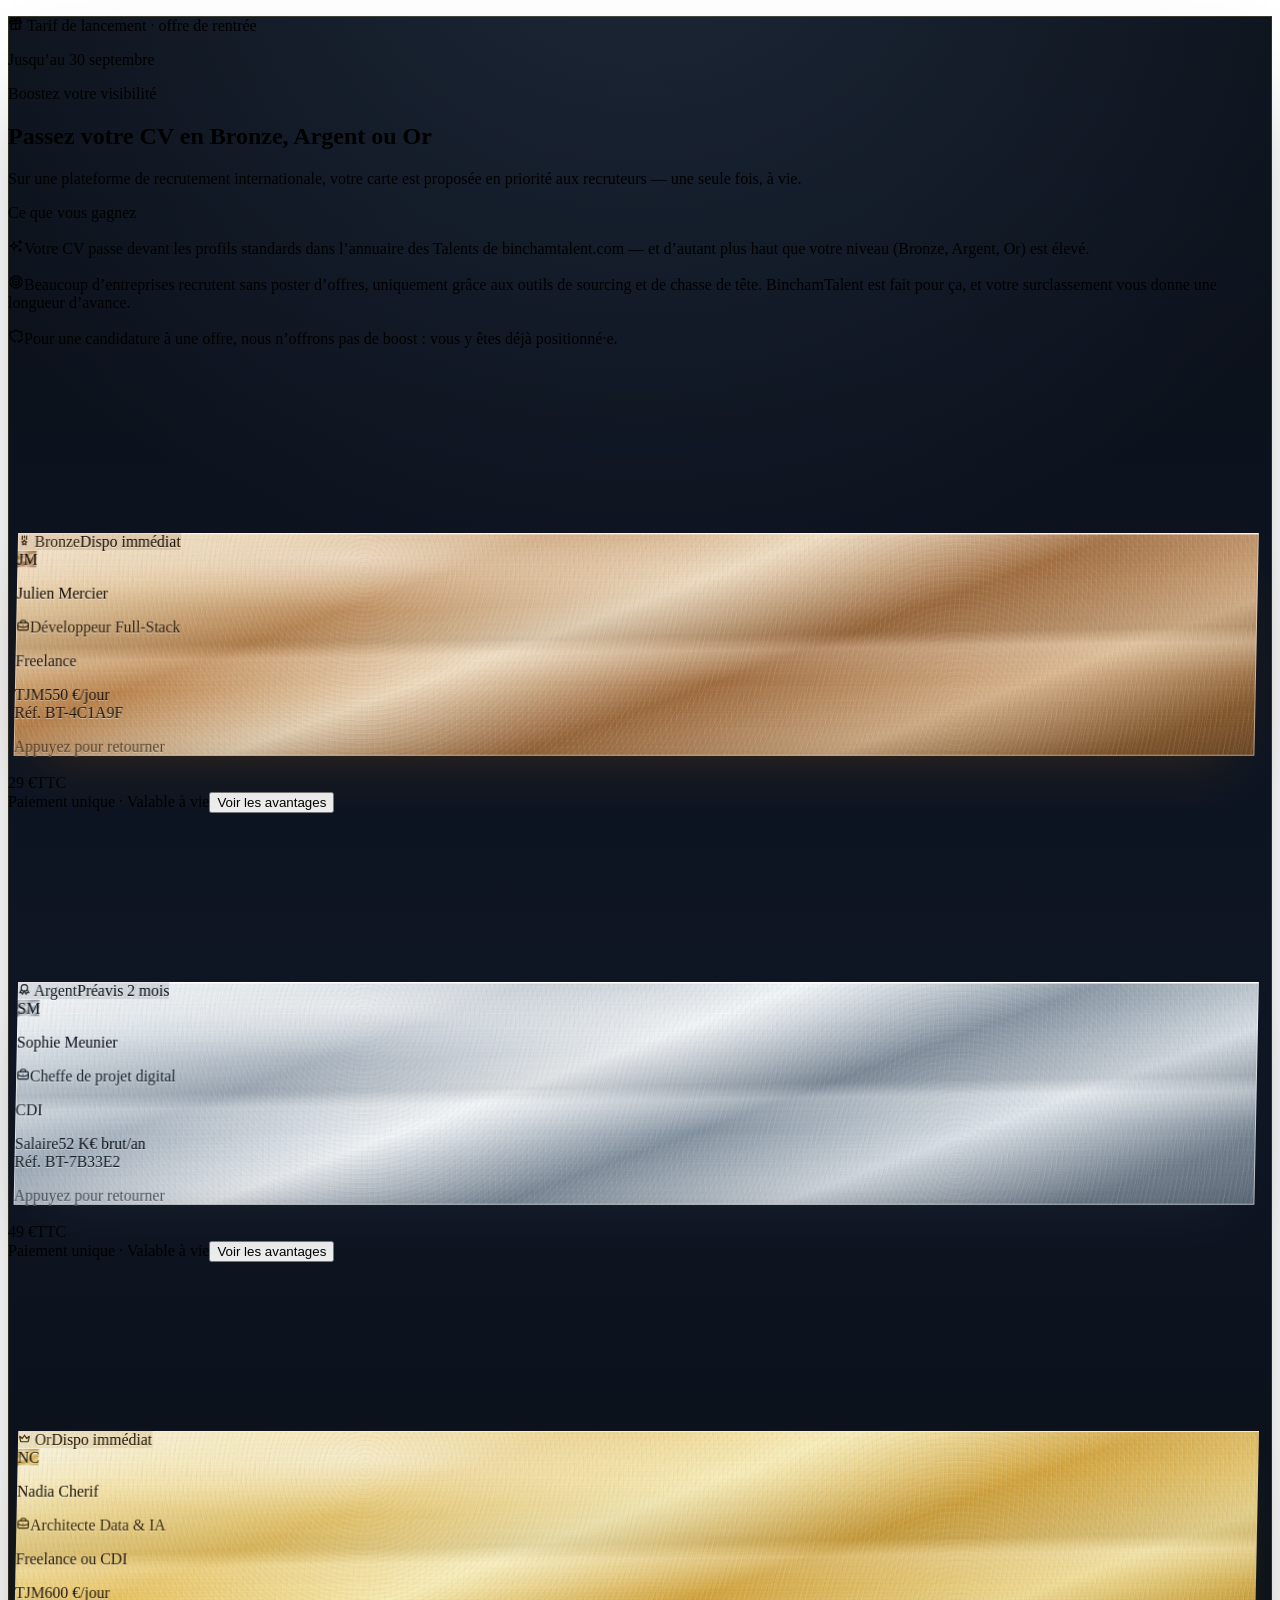
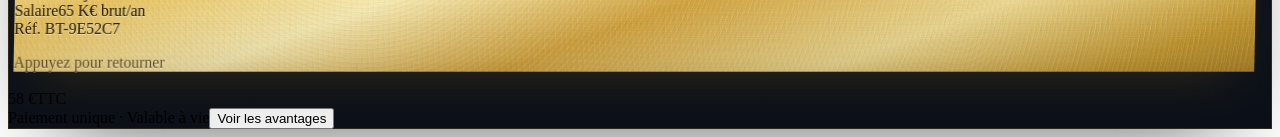
==== commit 01c920cf: "vitrine: dimension internationale des le debut (sans citer de pays)" ====
--- a/index.html
+++ b/index.html
@@ -1 +1 @@
-<!DOCTYPE html><!--xLg8GzjCY2foSSVgFwHUC--><html lang="fr" class="__variable_3c5770 __variable_da461a"><head><meta charSet="utf-8"/><meta name="viewport" content="width=device-width, initial-scale=1"/><link rel="stylesheet" href="/bincham-cv-demo/_next/static/css/4f9bb7e30f2e6acb.css" data-precedence="next"/><link rel="preload" as="script" fetchPriority="low" href="/bincham-cv-demo/_next/static/chunks/webpack-4f613459bacfcf67.js"/><script src="/bincham-cv-demo/_next/static/chunks/4bd1b696-c023c6e3521b1417.js" async=""></script><script src="/bincham-cv-demo/_next/static/chunks/255-462fd0765844ba18.js" async=""></script><script src="/bincham-cv-demo/_next/static/chunks/main-app-13856d040390b92f.js" async=""></script><script src="/bincham-cv-demo/_next/static/chunks/72-e70e57404cd8ddcb.js" async=""></script><script src="/bincham-cv-demo/_next/static/chunks/app/page-75ad00ec4f77bc39.js" async=""></script><title>CV Premium — BinchamTalent</title><meta name="robots" content="noindex, nofollow"/><script src="/bincham-cv-demo/_next/static/chunks/polyfills-42372ed130431b0a.js" noModule=""></script></head><body class="min-h-screen bg-bg-secondary font-sans antialiased text-text-primary"><div hidden=""><!--$--><!--/$--></div><div class="min-h-screen bg-bg-secondary"><div class="mx-auto max-w-[880px] px-4 py-6"><section class="mt-2"><div class="relative left-1/2 w-screen max-w-[1200px] -translate-x-1/2 px-3 sm:px-5"><div class="relative overflow-hidden rounded-[2.25rem] px-4 py-7 sm:px-8 sm:py-9" style="background-image:radial-gradient(120% 75% at 50% -8%, rgba(63,86,120,0.35), rgba(11,16,24,0) 55%), linear-gradient(180deg, #0b1018 0%, #0e1523 55%, #0b1018 100%);box-shadow:inset 0 1px 0 rgba(255,255,255,0.06), inset 0 0 0 1px rgba(212,175,55,0.16), 0 40px 90px -50px rgba(0,0,0,0.75)"><div aria-hidden="true" class="pointer-events-none absolute inset-x-0 top-0 h-56" style="background:radial-gradient(58% 100% at 50% 0%, rgba(255,255,255,0.10), rgba(255,255,255,0) 72%)"></div><div class="relative"><div class="mx-auto mb-2 flex w-fit max-w-full flex-wrap items-center justify-center gap-x-3 gap-y-1 rounded-xl bg-gradient-to-b from-[#f6e3a1] to-[#d9b64e] px-4 py-1.5 shadow-[0_12px_26px_-14px_rgba(217,182,78,0.7)]"><p class="flex items-center gap-1.5 text-[11.5px] font-extrabold uppercase tracking-[0.04em] text-[#3a2c05]"><svg xmlns="http://www.w3.org/2000/svg" width="15" height="15" viewBox="0 0 24 24" fill="none" stroke="currentColor" stroke-width="2.4" stroke-linecap="round" stroke-linejoin="round" class="tabler-icon tabler-icon-gift "><path d="M3 9a1 1 0 0 1 1 -1h16a1 1 0 0 1 1 1v2a1 1 0 0 1 -1 1h-16a1 1 0 0 1 -1 -1l0 -2"></path><path d="M12 8l0 13"></path><path d="M19 12v7a2 2 0 0 1 -2 2h-10a2 2 0 0 1 -2 -2v-7"></path><path d="M7.5 8a2.5 2.5 0 0 1 0 -5a4.8 8 0 0 1 4.5 5a4.8 8 0 0 1 4.5 -5a2.5 2.5 0 0 1 0 5"></path></svg> Tarif de lancement · offre de rentrée</p><span class="text-[11px] font-bold text-[#3a2c05]/80">Jusqu’au 30 septembre</span></div></div><div class="relative text-center"><p class="text-[11px] font-bold uppercase tracking-[0.18em] text-[#e6c76a]">Boostez votre visibilité</p><h2 class="mt-2 font-display text-2xl font-bold tracking-tight text-white sm:text-[1.7rem]">Passez votre CV en Bronze, Argent ou Or</h2><p class="mx-auto mt-2.5 max-w-md text-sm leading-relaxed text-white/65">Votre carte, proposée <span class="font-semibold text-white">en priorité</span> aux recruteurs — <span class="font-semibold text-white">une seule fois, à vie</span>.</p><div class="mx-auto mt-4 max-w-xl rounded-xl border border-white/15 bg-white/[0.05] px-4 py-3.5 text-left sm:mt-5"><p class="mb-2 text-[11px] font-bold uppercase tracking-[0.14em] text-[#e6c76a]">Ce que vous gagnez</p><p class="flex items-start gap-2.5 text-[12px] leading-relaxed text-white/85"><svg xmlns="http://www.w3.org/2000/svg" width="16" height="16" viewBox="0 0 24 24" fill="none" stroke="currentColor" stroke-width="2" stroke-linecap="round" stroke-linejoin="round" class="tabler-icon tabler-icon-sparkles mt-0.5 shrink-0 text-[#e6c76a]"><path d="M16 18a2 2 0 0 1 2 2a2 2 0 0 1 2 -2a2 2 0 0 1 -2 -2a2 2 0 0 1 -2 2m0 -12a2 2 0 0 1 2 2a2 2 0 0 1 2 -2a2 2 0 0 1 -2 -2a2 2 0 0 1 -2 2m-7 12a6 6 0 0 1 6 -6a6 6 0 0 1 -6 -6a6 6 0 0 1 -6 6a6 6 0 0 1 6 6"></path></svg><span><span class="font-semibold text-white">Votre CV passe devant les profils standards</span> dans l’annuaire des Talents de binchamtalent.com — et d’autant plus haut que votre niveau (Bronze, Argent, Or) est élevé.</span></p><p class="mt-1.5 flex items-start gap-2.5 text-[12px] leading-relaxed text-white/85"><svg xmlns="http://www.w3.org/2000/svg" width="16" height="16" viewBox="0 0 24 24" fill="none" stroke="currentColor" stroke-width="2" stroke-linecap="round" stroke-linejoin="round" class="tabler-icon tabler-icon-target mt-0.5 shrink-0 text-[#e6c76a]"><path d="M11 12a1 1 0 1 0 2 0a1 1 0 1 0 -2 0"></path><path d="M7 12a5 5 0 1 0 10 0a5 5 0 1 0 -10 0"></path><path d="M3 12a9 9 0 1 0 18 0a9 9 0 1 0 -18 0"></path></svg><span>Beaucoup d’entreprises <span class="font-semibold text-white">recrutent sans poster d’offres</span>, uniquement grâce aux outils de sourcing et de chasse de tête. BinchamTalent est fait pour ça, et votre surclassement vous donne<!-- --> <span class="font-semibold text-white">une longueur d’avance</span>.</span></p><p class="mt-1.5 flex items-start gap-2.5 text-[12px] leading-relaxed text-white/85"><svg xmlns="http://www.w3.org/2000/svg" width="16" height="16" viewBox="0 0 24 24" fill="none" stroke="currentColor" stroke-width="2" stroke-linecap="round" stroke-linejoin="round" class="tabler-icon tabler-icon-shield-check mt-0.5 shrink-0 text-[#e6c76a]"><path d="M11.46 20.846a12 12 0 0 1 -7.96 -14.846a12 12 0 0 0 8.5 -3a12 12 0 0 0 8.5 3a12 12 0 0 1 -.09 7.06"></path><path d="M15 19l2 2l4 -4"></path></svg><span>Pour une candidature à une offre, <span class="font-semibold text-white">nous n’offrons pas de boost</span> : vous y êtes déjà positionné·e.</span></p></div></div><div class="relative mt-7 grid grid-cols-1 items-stretch gap-6 sm:mt-9 sm:grid-cols-3"><div class="mx-auto flex w-full max-w-[360px] flex-col rounded-[1.85rem] bg-white/[0.035] p-5 ring-1 ring-inset ring-white/[0.08] transition-colors duration-200 hover:bg-white/[0.05] hover:ring-white/[0.16] sm:p-6"><div class="relative w-full"><span aria-hidden="true" class="pointer-events-none absolute left-1/2 top-1/2 h-[118%] w-[118%] -translate-x-1/2 -translate-y-1/2" style="background:radial-gradient(closest-side, rgba(255,255,255,0.10), rgba(255,255,255,0) 72%)"></span><div class="relative isolate w-full"><div aria-hidden="true" class="pointer-events-none absolute inset-x-5 bottom-1 top-9 -z-10" style="background:radial-gradient(58% 58% at 50% 60%, rgba(0,0,0,0.42), rgba(0,0,0,0) 72%);filter:blur(18px)"></div><div class="relative isolate select-none" style="touch-action:manipulation;cursor:pointer" role="button" tabindex="0" aria-label="Retourner la carte"><div class="relative h-full" style="transform-style:preserve-3d;-webkit-transform-style:preserve-3d;transform:rotateY(-11deg) rotateX(6deg);transition:transform 0.3s ease"><div aria-hidden="true" class="pointer-events-none absolute inset-0" style="border-radius:2rem;transform:translateZ(-11.00px);background:linear-gradient(180deg, #e6c69a, #8a5729 52%, #cf9a63)"></div><div aria-hidden="true" class="pointer-events-none absolute inset-0" style="border-radius:2rem;transform:translateZ(-9.31px);background:linear-gradient(180deg, #e6c69a, #8a5729 52%, #cf9a63)"></div><div aria-hidden="true" class="pointer-events-none absolute inset-0" style="border-radius:2rem;transform:translateZ(-7.62px);background:linear-gradient(180deg, #e6c69a, #8a5729 52%, #cf9a63)"></div><div aria-hidden="true" class="pointer-events-none absolute inset-0" style="border-radius:2rem;transform:translateZ(-5.92px);background:linear-gradient(180deg, #e6c69a, #8a5729 52%, #cf9a63)"></div><div aria-hidden="true" class="pointer-events-none absolute inset-0" style="border-radius:2rem;transform:translateZ(-4.23px);background:linear-gradient(180deg, #e6c69a, #8a5729 52%, #cf9a63)"></div><div aria-hidden="true" class="pointer-events-none absolute inset-0" style="border-radius:2rem;transform:translateZ(-2.54px);background:linear-gradient(180deg, #e6c69a, #8a5729 52%, #cf9a63)"></div><div aria-hidden="true" class="pointer-events-none absolute inset-0" style="border-radius:2rem;transform:translateZ(-0.85px);background:linear-gradient(180deg, #e6c69a, #8a5729 52%, #cf9a63)"></div><div aria-hidden="true" class="pointer-events-none absolute inset-0" style="border-radius:2rem;transform:translateZ(0.85px);background:linear-gradient(180deg, #e6c69a, #8a5729 52%, #cf9a63)"></div><div aria-hidden="true" class="pointer-events-none absolute inset-0" style="border-radius:2rem;transform:translateZ(2.54px);background:linear-gradient(180deg, #e6c69a, #8a5729 52%, #cf9a63)"></div><div aria-hidden="true" class="pointer-events-none absolute inset-0" style="border-radius:2rem;transform:translateZ(4.23px);background:linear-gradient(180deg, #e6c69a, #8a5729 52%, #cf9a63)"></div><div aria-hidden="true" class="pointer-events-none absolute inset-0" style="border-radius:2rem;transform:translateZ(5.92px);background:linear-gradient(180deg, #e6c69a, #8a5729 52%, #cf9a63)"></div><div aria-hidden="true" class="pointer-events-none absolute inset-0" style="border-radius:2rem;transform:translateZ(7.62px);background:linear-gradient(180deg, #e6c69a, #8a5729 52%, #cf9a63)"></div><div aria-hidden="true" class="pointer-events-none absolute inset-0" style="border-radius:2rem;transform:translateZ(9.31px);background:linear-gradient(180deg, #e6c69a, #8a5729 52%, #cf9a63)"></div><div aria-hidden="true" class="pointer-events-none absolute inset-0" style="border-radius:2rem;transform:translateZ(11.00px);background:linear-gradient(180deg, #e6c69a, #8a5729 52%, #cf9a63)"></div><div aria-hidden="true" class="absolute inset-0 overflow-hidden flex flex-col items-center justify-center gap-4 px-6 ring-1 ring-inset ring-black/[0.10]" style="backface-visibility:hidden;-webkit-backface-visibility:hidden;border-radius:2rem;transform:translateZ(-11px) rotateY(180deg);background:linear-gradient(160deg, #f7e6cf 0%, #c68b4e 45%, #e3c197 65%, #a56b37 100%);box-shadow:inset 0 1px 0 rgba(255,255,255,0.9)"><div class="absolute inset-x-0 top-0 h-[3px]" style="background:linear-gradient(to right, transparent, #8a572999, transparent)"></div><span class="font-display text-lg font-semibold tracking-tight" style="color:#3a2410">Bincham<span style="color:#8a5729">Talent</span></span><div class="w-full max-w-[86%] rounded-2xl border px-4 py-3 text-center" style="border-color:#8a572955"><p class="text-[9px] font-semibold uppercase tracking-[0.2em]" style="color:#8a5729">Dernier diplôme</p><p class="mt-1.5 text-balance font-display text-[13px] font-bold leading-snug tracking-tight" style="color:#3a2410">Diplôme d’ingénieur — Informatique</p><p class="mt-1 text-balance text-[11px] leading-snug" style="color:#3a2410;opacity:0.72">INSA Lyon<!-- --> · <!-- -->2018</p></div><p class="absolute bottom-3 text-[10px]" style="color:#3a2410;opacity:0.5">Appuyez pour retourner</p></div><div class="relative h-full" style="backface-visibility:hidden;-webkit-backface-visibility:hidden;transform:translateZ(11px)"><section style="background-image:repeating-radial-gradient(circle at 28% 16%, rgba(255,248,235,0.08) 0 1px, rgba(60,35,10,0.03) 1px 2.2px, rgba(255,248,235,0) 2.2px 4.6px), repeating-radial-gradient(circle at 76% 80%, rgba(255,248,235,0.055) 0 1px, rgba(60,35,10,0.02) 1px 2.7px, rgba(255,248,235,0) 2.7px 5.6px), url(&quot;data:image/svg+xml,%3Csvg xmlns=&#x27;http://www.w3.org/2000/svg&#x27; width=&#x27;220&#x27; height=&#x27;220&#x27;%3E%3Cfilter id=&#x27;b&#x27;%3E%3CfeTurbulence type=&#x27;fractalNoise&#x27; baseFrequency=&#x27;0.004 0.85&#x27; numOctaves=&#x27;2&#x27; stitchTiles=&#x27;stitch&#x27;/%3E%3CfeColorMatrix type=&#x27;saturate&#x27; values=&#x27;0&#x27;/%3E%3CfeComponentTransfer%3E%3CfeFuncA type=&#x27;linear&#x27; slope=&#x27;0&#x27; intercept=&#x27;1&#x27;/%3E%3C/feComponentTransfer%3E%3C/filter%3E%3Crect width=&#x27;100%25&#x27; height=&#x27;100%25&#x27; filter=&#x27;url(%23b)&#x27; opacity=&#x27;0.1&#x27;/%3E%3C/svg%3E&quot;), radial-gradient(105% 80% at 27% 11%, rgba(255,244,228,0.70), rgba(255,244,228,0.13) 30%, rgba(255,244,228,0) 54%), linear-gradient(179deg, rgba(255,248,235,0.13) 0%, rgba(255,248,235,0) 22%, rgba(50,30,10,0.12) 47%, rgba(255,244,228,0.25) 53%, rgba(255,248,235,0) 66%, rgba(45,26,8,0.15) 100%), linear-gradient(160deg, #fbe9d2 0%, #e4c290 13%, #b97b3e 29%, #f2dcbc 44%, #9c6230 60%, #dcb488 77%, #82501f 92%, #6b4019 100%);background-size:100% 100%, 100% 100%, 220px 220px, 100% 100%, 100% 100%, 100% 100%;background-repeat:no-repeat, no-repeat, repeat, no-repeat, no-repeat, no-repeat;box-shadow:inset 0 0 0 1px rgba(255,244,228,0.50), inset 0 1.5px 0 rgba(255,244,228,0.92), inset 0 -16px 28px -24px rgba(74,44,14,0.30), 0 1px 2px rgba(74,44,14,0.16), 0 26px 54px -28px rgba(110,68,26,0.46)" class="relative isolate overflow-hidden rounded-[2rem] ring-1 ring-inset ring-black/[0.12]"><div aria-hidden="true" class="absolute inset-x-0 top-0 h-[3px] bg-gradient-to-r from-transparent via-white/95 to-transparent"></div><div aria-hidden="true" class="pointer-events-none absolute inset-x-0 top-0 h-20 bg-gradient-to-b from-white/45 to-transparent"></div><div class="relative p-4 sm:p-[1.15rem]" style="text-shadow:0 1px 0.5px rgba(255,255,255,0.5)"><div class="flex items-center justify-between gap-3"><span class="inline-flex items-center gap-1.5 rounded-full px-2.5 py-1 text-[11px] font-bold uppercase tracking-[0.08em]" style="background:rgba(138,87,41,0.16);color:#31200c"><svg xmlns="http://www.w3.org/2000/svg" width="13" height="13" viewBox="0 0 24 24" fill="none" stroke="currentColor" stroke-width="2.2" stroke-linecap="round" stroke-linejoin="round" class="tabler-icon tabler-icon-medal "><path d="M12 4v3m-4 -3v6m8 -6v6"></path><path d="M12 18.5l-3 1.5l.5 -3.5l-2 -2l3 -.5l1.5 -3l1.5 3l3 .5l-2 2l.5 3.5l-3 -1.5"></path></svg> <!-- -->Bronze</span><span class="inline-flex items-center gap-1.5 rounded-full px-2.5 py-1 text-[11px] font-semibold" style="background:rgba(138,87,41,0.16);color:#130b02"><span class="h-1.5 w-1.5 rounded-full" style="background:#22c55e" aria-hidden="true"></span>Dispo immédiat</span></div><div class="mt-3 flex items-center gap-3"><span class="grid h-[2.9rem] w-[2.9rem] shrink-0 place-items-center rounded-2xl font-display text-base font-bold leading-none tracking-tight ring-1 ring-inset ring-black/[0.08]" style="background-image:repeating-radial-gradient(circle at 28% 16%, rgba(255,248,235,0.08) 0 1px, rgba(60,35,10,0.03) 1px 2.2px, rgba(255,248,235,0) 2.2px 4.6px), repeating-radial-gradient(circle at 76% 80%, rgba(255,248,235,0.055) 0 1px, rgba(60,35,10,0.02) 1px 2.7px, rgba(255,248,235,0) 2.7px 5.6px), url(&quot;data:image/svg+xml,%3Csvg xmlns=&#x27;http://www.w3.org/2000/svg&#x27; width=&#x27;220&#x27; height=&#x27;220&#x27;%3E%3Cfilter id=&#x27;b&#x27;%3E%3CfeTurbulence type=&#x27;fractalNoise&#x27; baseFrequency=&#x27;0.004 0.85&#x27; numOctaves=&#x27;2&#x27; stitchTiles=&#x27;stitch&#x27;/%3E%3CfeColorMatrix type=&#x27;saturate&#x27; values=&#x27;0&#x27;/%3E%3CfeComponentTransfer%3E%3CfeFuncA type=&#x27;linear&#x27; slope=&#x27;0&#x27; intercept=&#x27;1&#x27;/%3E%3C/feComponentTransfer%3E%3C/filter%3E%3Crect width=&#x27;100%25&#x27; height=&#x27;100%25&#x27; filter=&#x27;url(%23b)&#x27; opacity=&#x27;0.1&#x27;/%3E%3C/svg%3E&quot;), radial-gradient(105% 80% at 27% 11%, rgba(255,244,228,0.70), rgba(255,244,228,0.13) 30%, rgba(255,244,228,0) 54%), linear-gradient(179deg, rgba(255,248,235,0.13) 0%, rgba(255,248,235,0) 22%, rgba(50,30,10,0.12) 47%, rgba(255,244,228,0.25) 53%, rgba(255,248,235,0) 66%, rgba(45,26,8,0.15) 100%), linear-gradient(160deg, #fbe9d2 0%, #e4c290 13%, #b97b3e 29%, #f2dcbc 44%, #9c6230 60%, #dcb488 77%, #82501f 92%, #6b4019 100%);background-size:100% 100%, 100% 100%, 220px 220px, 100% 100%, 100% 100%, 100% 100%;background-repeat:no-repeat, no-repeat, repeat, no-repeat, no-repeat, no-repeat;box-shadow:inset 1px 1.5px 2.5px rgba(70,42,12,0.32), inset -1px -1px 1.5px rgba(255,242,224,0.85);color:#130b02">JM</span><div class="min-w-0 flex-1"><p class="truncate font-display text-base font-bold leading-tight tracking-[-0.01em] sm:text-[1.3rem]" style="color:#130b02">Julien<!-- --> <!-- -->Mercier</p><p class="mt-1 flex items-center gap-1.5 text-sm font-semibold sm:text-[0.9375rem]" style="color:#31200c"><svg xmlns="http://www.w3.org/2000/svg" width="14" height="14" viewBox="0 0 24 24" fill="none" stroke="currentColor" stroke-width="2" stroke-linecap="round" stroke-linejoin="round" class="tabler-icon tabler-icon-briefcase shrink-0"><path d="M3 9a2 2 0 0 1 2 -2h14a2 2 0 0 1 2 2v9a2 2 0 0 1 -2 2h-14a2 2 0 0 1 -2 -2l0 -9"></path><path d="M8 7v-2a2 2 0 0 1 2 -2h4a2 2 0 0 1 2 2v2"></path><path d="M12 12l0 .01"></path><path d="M3 13a20 20 0 0 0 18 0"></path></svg><span class="truncate">Développeur Full-Stack</span></p><p class="mt-1 text-[11px] font-semibold" style="color:#1f1509">Freelance</p></div></div><div class="mt-3 flex items-end justify-between gap-4 border-t pt-2.5" style="border-color:rgba(0,0,0,0.10)"><div class="min-w-0 space-y-1"><div class="flex items-baseline gap-2"><span class="w-[3.25rem] shrink-0 text-[9px] font-bold uppercase tracking-[0.12em]" style="color:#1f1509">TJM</span><span class="font-display text-base font-bold tracking-tight sm:text-lg" style="color:#130b02">550 €/jour</span></div></div><span aria-hidden="true" class="shrink-0 select-none font-mono text-[11px] font-semibold tracking-[0.14em]" style="color:#1f1509">Réf. BT-4C1A9F</span></div><p class="mt-4 text-center text-[10px] font-medium tracking-wide" style="color:#1f1509;opacity:0.68">Appuyez pour retourner</p></div></section></div></div></div></div></div><div class="mt-auto flex flex-col items-center border-t border-white/[0.08] pt-5"><div class="flex items-baseline gap-1.5"><span class="font-display text-[1.6rem] font-bold tracking-tight text-white">29<!-- --> €</span><span class="text-xs font-semibold text-white/50">TTC</span></div><span class="mt-1 text-[12px] font-semibold text-[#e6c76a]">Paiement unique · <span class="font-extrabold">Valable à vie</span></span><button type="button" class="mt-4 inline-flex w-full items-center justify-center gap-1.5 rounded-xl border border-white/25 bg-white/[0.08] px-5 py-3 text-sm font-semibold text-white transition-colors duration-200 hover:bg-white/[0.16] focus-visible:outline-none focus-visible:ring-2 focus-visible:ring-white/40">Voir les avantages</button></div></div><div class="mx-auto flex w-full max-w-[360px] flex-col rounded-[1.85rem] bg-white/[0.035] p-5 ring-1 ring-inset ring-white/[0.08] transition-colors duration-200 hover:bg-white/[0.05] hover:ring-white/[0.16] sm:p-6"><div class="relative w-full"><span aria-hidden="true" class="pointer-events-none absolute left-1/2 top-1/2 h-[118%] w-[118%] -translate-x-1/2 -translate-y-1/2" style="background:radial-gradient(closest-side, rgba(255,255,255,0.10), rgba(255,255,255,0) 72%)"></span><div class="relative isolate w-full"><div aria-hidden="true" class="pointer-events-none absolute inset-x-5 bottom-1 top-9 -z-10" style="background:radial-gradient(58% 58% at 50% 60%, rgba(0,0,0,0.42), rgba(0,0,0,0) 72%);filter:blur(18px)"></div><div class="relative isolate select-none" style="touch-action:manipulation;cursor:pointer" role="button" tabindex="0" aria-label="Retourner la carte"><div class="relative h-full" style="transform-style:preserve-3d;-webkit-transform-style:preserve-3d;transform:rotateY(-11deg) rotateX(6deg);transition:transform 0.3s ease"><div aria-hidden="true" class="pointer-events-none absolute inset-0" style="border-radius:2rem;transform:translateZ(-11.00px);background:linear-gradient(180deg, #eef2f6, #6a7986 52%, #c4cdd6)"></div><div aria-hidden="true" class="pointer-events-none absolute inset-0" style="border-radius:2rem;transform:translateZ(-9.31px);background:linear-gradient(180deg, #eef2f6, #6a7986 52%, #c4cdd6)"></div><div aria-hidden="true" class="pointer-events-none absolute inset-0" style="border-radius:2rem;transform:translateZ(-7.62px);background:linear-gradient(180deg, #eef2f6, #6a7986 52%, #c4cdd6)"></div><div aria-hidden="true" class="pointer-events-none absolute inset-0" style="border-radius:2rem;transform:translateZ(-5.92px);background:linear-gradient(180deg, #eef2f6, #6a7986 52%, #c4cdd6)"></div><div aria-hidden="true" class="pointer-events-none absolute inset-0" style="border-radius:2rem;transform:translateZ(-4.23px);background:linear-gradient(180deg, #eef2f6, #6a7986 52%, #c4cdd6)"></div><div aria-hidden="true" class="pointer-events-none absolute inset-0" style="border-radius:2rem;transform:translateZ(-2.54px);background:linear-gradient(180deg, #eef2f6, #6a7986 52%, #c4cdd6)"></div><div aria-hidden="true" class="pointer-events-none absolute inset-0" style="border-radius:2rem;transform:translateZ(-0.85px);background:linear-gradient(180deg, #eef2f6, #6a7986 52%, #c4cdd6)"></div><div aria-hidden="true" class="pointer-events-none absolute inset-0" style="border-radius:2rem;transform:translateZ(0.85px);background:linear-gradient(180deg, #eef2f6, #6a7986 52%, #c4cdd6)"></div><div aria-hidden="true" class="pointer-events-none absolute inset-0" style="border-radius:2rem;transform:translateZ(2.54px);background:linear-gradient(180deg, #eef2f6, #6a7986 52%, #c4cdd6)"></div><div aria-hidden="true" class="pointer-events-none absolute inset-0" style="border-radius:2rem;transform:translateZ(4.23px);background:linear-gradient(180deg, #eef2f6, #6a7986 52%, #c4cdd6)"></div><div aria-hidden="true" class="pointer-events-none absolute inset-0" style="border-radius:2rem;transform:translateZ(5.92px);background:linear-gradient(180deg, #eef2f6, #6a7986 52%, #c4cdd6)"></div><div aria-hidden="true" class="pointer-events-none absolute inset-0" style="border-radius:2rem;transform:translateZ(7.62px);background:linear-gradient(180deg, #eef2f6, #6a7986 52%, #c4cdd6)"></div><div aria-hidden="true" class="pointer-events-none absolute inset-0" style="border-radius:2rem;transform:translateZ(9.31px);background:linear-gradient(180deg, #eef2f6, #6a7986 52%, #c4cdd6)"></div><div aria-hidden="true" class="pointer-events-none absolute inset-0" style="border-radius:2rem;transform:translateZ(11.00px);background:linear-gradient(180deg, #eef2f6, #6a7986 52%, #c4cdd6)"></div><div aria-hidden="true" class="absolute inset-0 overflow-hidden flex flex-col items-center justify-center gap-4 px-6 ring-1 ring-inset ring-black/[0.10]" style="backface-visibility:hidden;-webkit-backface-visibility:hidden;border-radius:2rem;transform:translateZ(-11px) rotateY(180deg);background:linear-gradient(160deg, #ffffff 0%, #a8b5c1 45%, #e2e9ef 65%, #8695a4 100%);box-shadow:inset 0 1px 0 rgba(255,255,255,0.9)"><div class="absolute inset-x-0 top-0 h-[3px]" style="background:linear-gradient(to right, transparent, #52647599, transparent)"></div><span class="font-display text-lg font-semibold tracking-tight" style="color:#1b222b">Bincham<span style="color:#526475">Talent</span></span><div class="w-full max-w-[86%] rounded-2xl border px-4 py-3 text-center" style="border-color:#52647555"><p class="text-[9px] font-semibold uppercase tracking-[0.2em]" style="color:#526475">Dernier diplôme</p><p class="mt-1.5 text-balance font-display text-[13px] font-bold leading-snug tracking-tight" style="color:#1b222b">Master Marketing &amp; Communication digitale</p><p class="mt-1 text-balance text-[11px] leading-snug" style="color:#1b222b;opacity:0.72">KEDGE Business School<!-- --> · <!-- -->2015</p></div><p class="absolute bottom-3 text-[10px]" style="color:#1b222b;opacity:0.5">Appuyez pour retourner</p></div><div class="relative h-full" style="backface-visibility:hidden;-webkit-backface-visibility:hidden;transform:translateZ(11px)"><section style="background-image:repeating-radial-gradient(circle at 28% 16%, rgba(255,255,255,0.07) 0 1px, rgba(15,23,42,0.022) 1px 2.2px, rgba(255,255,255,0) 2.2px 4.6px), repeating-radial-gradient(circle at 76% 80%, rgba(255,255,255,0.05) 0 1px, rgba(15,23,42,0.018) 1px 2.7px, rgba(255,255,255,0) 2.7px 5.6px), url(&quot;data:image/svg+xml,%3Csvg xmlns=&#x27;http://www.w3.org/2000/svg&#x27; width=&#x27;220&#x27; height=&#x27;220&#x27;%3E%3Cfilter id=&#x27;b&#x27;%3E%3CfeTurbulence type=&#x27;fractalNoise&#x27; baseFrequency=&#x27;0.004 0.85&#x27; numOctaves=&#x27;2&#x27; stitchTiles=&#x27;stitch&#x27;/%3E%3CfeColorMatrix type=&#x27;saturate&#x27; values=&#x27;0&#x27;/%3E%3CfeComponentTransfer%3E%3CfeFuncA type=&#x27;linear&#x27; slope=&#x27;0&#x27; intercept=&#x27;1&#x27;/%3E%3C/feComponentTransfer%3E%3C/filter%3E%3Crect width=&#x27;100%25&#x27; height=&#x27;100%25&#x27; filter=&#x27;url(%23b)&#x27; opacity=&#x27;0.1&#x27;/%3E%3C/svg%3E&quot;), radial-gradient(105% 80% at 27% 11%, rgba(255,255,255,0.74), rgba(255,255,255,0.14) 30%, rgba(255,255,255,0) 54%), linear-gradient(179deg, rgba(255,255,255,0.14) 0%, rgba(255,255,255,0) 22%, rgba(18,27,38,0.11) 47%, rgba(255,255,255,0.26) 53%, rgba(255,255,255,0) 66%, rgba(18,27,38,0.14) 100%), linear-gradient(160deg, #ffffff 0%, #d6e0e8 12%, #9fadbb 28%, #f5f9fc 43%, #7c8c9c 59%, #dfe7ed 74%, #6d7c8c 90%, #5c6b7a 100%);background-size:100% 100%, 100% 100%, 220px 220px, 100% 100%, 100% 100%, 100% 100%;background-repeat:no-repeat, no-repeat, repeat, no-repeat, no-repeat, no-repeat;box-shadow:inset 0 0 0 1px rgba(255,255,255,0.55), inset 0 1.5px 0 rgba(255,255,255,0.98), inset 0 -16px 28px -24px rgba(30,41,59,0.26), 0 1px 2px rgba(30,41,59,0.13), 0 26px 54px -28px rgba(40,54,71,0.46)" class="relative isolate overflow-hidden rounded-[2rem] ring-1 ring-inset ring-black/[0.12]"><div aria-hidden="true" class="absolute inset-x-0 top-0 h-[3px] bg-gradient-to-r from-transparent via-white/95 to-transparent"></div><div aria-hidden="true" class="pointer-events-none absolute inset-x-0 top-0 h-20 bg-gradient-to-b from-white/45 to-transparent"></div><div class="relative p-4 sm:p-[1.15rem]" style="text-shadow:0 1px 0.5px rgba(255,255,255,0.5)"><div class="flex items-center justify-between gap-3"><span class="inline-flex items-center gap-1.5 rounded-full px-2.5 py-1 text-[11px] font-bold uppercase tracking-[0.08em]" style="background:rgba(74,91,107,0.16);color:#18222c"><svg xmlns="http://www.w3.org/2000/svg" width="13" height="13" viewBox="0 0 24 24" fill="none" stroke="currentColor" stroke-width="2.2" stroke-linecap="round" stroke-linejoin="round" class="tabler-icon tabler-icon-award "><path d="M6 9a6 6 0 1 0 12 0a6 6 0 1 0 -12 0"></path><path d="M12 15l3.4 5.89l1.598 -3.233l3.598 .232l-3.4 -5.889"></path><path d="M6.802 12l-3.4 5.89l3.598 -.233l1.598 3.232l3.4 -5.889"></path></svg> <!-- -->Argent</span><span class="inline-flex items-center gap-1.5 rounded-full px-2.5 py-1 text-[11px] font-semibold" style="background:rgba(74,91,107,0.16);color:#080d13"><span class="h-1.5 w-1.5 rounded-full" style="background:#22c55e" aria-hidden="true"></span>Préavis 2 mois</span></div><div class="mt-3 flex items-center gap-3"><span class="grid h-[2.9rem] w-[2.9rem] shrink-0 place-items-center rounded-2xl font-display text-base font-bold leading-none tracking-tight ring-1 ring-inset ring-black/[0.08]" style="background-image:repeating-radial-gradient(circle at 28% 16%, rgba(255,255,255,0.07) 0 1px, rgba(15,23,42,0.022) 1px 2.2px, rgba(255,255,255,0) 2.2px 4.6px), repeating-radial-gradient(circle at 76% 80%, rgba(255,255,255,0.05) 0 1px, rgba(15,23,42,0.018) 1px 2.7px, rgba(255,255,255,0) 2.7px 5.6px), url(&quot;data:image/svg+xml,%3Csvg xmlns=&#x27;http://www.w3.org/2000/svg&#x27; width=&#x27;220&#x27; height=&#x27;220&#x27;%3E%3Cfilter id=&#x27;b&#x27;%3E%3CfeTurbulence type=&#x27;fractalNoise&#x27; baseFrequency=&#x27;0.004 0.85&#x27; numOctaves=&#x27;2&#x27; stitchTiles=&#x27;stitch&#x27;/%3E%3CfeColorMatrix type=&#x27;saturate&#x27; values=&#x27;0&#x27;/%3E%3CfeComponentTransfer%3E%3CfeFuncA type=&#x27;linear&#x27; slope=&#x27;0&#x27; intercept=&#x27;1&#x27;/%3E%3C/feComponentTransfer%3E%3C/filter%3E%3Crect width=&#x27;100%25&#x27; height=&#x27;100%25&#x27; filter=&#x27;url(%23b)&#x27; opacity=&#x27;0.1&#x27;/%3E%3C/svg%3E&quot;), radial-gradient(105% 80% at 27% 11%, rgba(255,255,255,0.74), rgba(255,255,255,0.14) 30%, rgba(255,255,255,0) 54%), linear-gradient(179deg, rgba(255,255,255,0.14) 0%, rgba(255,255,255,0) 22%, rgba(18,27,38,0.11) 47%, rgba(255,255,255,0.26) 53%, rgba(255,255,255,0) 66%, rgba(18,27,38,0.14) 100%), linear-gradient(160deg, #ffffff 0%, #d6e0e8 12%, #9fadbb 28%, #f5f9fc 43%, #7c8c9c 59%, #dfe7ed 74%, #6d7c8c 90%, #5c6b7a 100%);background-size:100% 100%, 100% 100%, 220px 220px, 100% 100%, 100% 100%, 100% 100%;background-repeat:no-repeat, no-repeat, repeat, no-repeat, no-repeat, no-repeat;box-shadow:inset 1px 1.5px 2.5px rgba(30,41,59,0.30), inset -1px -1px 1.5px rgba(255,255,255,0.92);color:#080d13">SM</span><div class="min-w-0 flex-1"><p class="truncate font-display text-base font-bold leading-tight tracking-[-0.01em] sm:text-[1.3rem]" style="color:#080d13">Sophie<!-- --> <!-- -->Meunier</p><p class="mt-1 flex items-center gap-1.5 text-sm font-semibold sm:text-[0.9375rem]" style="color:#18222c"><svg xmlns="http://www.w3.org/2000/svg" width="14" height="14" viewBox="0 0 24 24" fill="none" stroke="currentColor" stroke-width="2" stroke-linecap="round" stroke-linejoin="round" class="tabler-icon tabler-icon-briefcase shrink-0"><path d="M3 9a2 2 0 0 1 2 -2h14a2 2 0 0 1 2 2v9a2 2 0 0 1 -2 2h-14a2 2 0 0 1 -2 -2l0 -9"></path><path d="M8 7v-2a2 2 0 0 1 2 -2h4a2 2 0 0 1 2 2v2"></path><path d="M12 12l0 .01"></path><path d="M3 13a20 20 0 0 0 18 0"></path></svg><span class="truncate">Cheffe de projet digital</span></p><p class="mt-1 text-[11px] font-semibold" style="color:#141d26">CDI</p></div></div><div class="mt-3 flex items-end justify-between gap-4 border-t pt-2.5" style="border-color:rgba(0,0,0,0.12)"><div class="min-w-0 space-y-1"><div class="flex items-baseline gap-2"><span class="w-[3.25rem] shrink-0 text-[9px] font-bold uppercase tracking-[0.12em]" style="color:#141d26">Salaire</span><span class="font-display text-base font-bold tracking-tight sm:text-lg" style="color:#080d13">52 K€ brut/an</span></div></div><span aria-hidden="true" class="shrink-0 select-none font-mono text-[11px] font-semibold tracking-[0.14em]" style="color:#141d26">Réf. BT-7B33E2</span></div><p class="mt-4 text-center text-[10px] font-medium tracking-wide" style="color:#141d26;opacity:0.68">Appuyez pour retourner</p></div></section></div></div></div></div></div><div class="mt-auto flex flex-col items-center border-t border-white/[0.08] pt-5"><div class="flex items-baseline gap-1.5"><span class="font-display text-[1.6rem] font-bold tracking-tight text-white">49<!-- --> €</span><span class="text-xs font-semibold text-white/50">TTC</span></div><span class="mt-1 text-[12px] font-semibold text-[#e6c76a]">Paiement unique · <span class="font-extrabold">Valable à vie</span></span><button type="button" class="mt-4 inline-flex w-full items-center justify-center gap-1.5 rounded-xl border border-white/25 bg-white/[0.08] px-5 py-3 text-sm font-semibold text-white transition-colors duration-200 hover:bg-white/[0.16] focus-visible:outline-none focus-visible:ring-2 focus-visible:ring-white/40">Voir les avantages</button></div></div><div class="mx-auto flex w-full max-w-[360px] flex-col rounded-[1.85rem] bg-white/[0.035] p-5 ring-1 ring-inset ring-white/[0.08] transition-colors duration-200 hover:bg-white/[0.05] hover:ring-white/[0.16] sm:p-6"><div class="relative w-full"><span aria-hidden="true" class="pointer-events-none absolute left-1/2 top-1/2 h-[118%] w-[118%] -translate-x-1/2 -translate-y-1/2" style="background:radial-gradient(closest-side, rgba(255,255,255,0.10), rgba(255,255,255,0) 72%)"></span><div class="relative isolate w-full"><div aria-hidden="true" class="pointer-events-none absolute inset-x-5 bottom-1 top-9 -z-10" style="background:radial-gradient(58% 58% at 50% 60%, rgba(0,0,0,0.42), rgba(0,0,0,0) 72%);filter:blur(18px)"></div><div class="relative isolate select-none" style="touch-action:manipulation;cursor:pointer" role="button" tabindex="0" aria-label="Retourner la carte"><div class="relative h-full" style="transform-style:preserve-3d;-webkit-transform-style:preserve-3d;transform:rotateY(-11deg) rotateX(6deg);transition:transform 0.3s ease"><div aria-hidden="true" class="pointer-events-none absolute inset-0" style="border-radius:2rem;transform:translateZ(-11.00px);background:linear-gradient(180deg, #f4df97, #b8860b 52%, #e7c86c)"></div><div aria-hidden="true" class="pointer-events-none absolute inset-0" style="border-radius:2rem;transform:translateZ(-9.31px);background:linear-gradient(180deg, #f4df97, #b8860b 52%, #e7c86c)"></div><div aria-hidden="true" class="pointer-events-none absolute inset-0" style="border-radius:2rem;transform:translateZ(-7.62px);background:linear-gradient(180deg, #f4df97, #b8860b 52%, #e7c86c)"></div><div aria-hidden="true" class="pointer-events-none absolute inset-0" style="border-radius:2rem;transform:translateZ(-5.92px);background:linear-gradient(180deg, #f4df97, #b8860b 52%, #e7c86c)"></div><div aria-hidden="true" class="pointer-events-none absolute inset-0" style="border-radius:2rem;transform:translateZ(-4.23px);background:linear-gradient(180deg, #f4df97, #b8860b 52%, #e7c86c)"></div><div aria-hidden="true" class="pointer-events-none absolute inset-0" style="border-radius:2rem;transform:translateZ(-2.54px);background:linear-gradient(180deg, #f4df97, #b8860b 52%, #e7c86c)"></div><div aria-hidden="true" class="pointer-events-none absolute inset-0" style="border-radius:2rem;transform:translateZ(-0.85px);background:linear-gradient(180deg, #f4df97, #b8860b 52%, #e7c86c)"></div><div aria-hidden="true" class="pointer-events-none absolute inset-0" style="border-radius:2rem;transform:translateZ(0.85px);background:linear-gradient(180deg, #f4df97, #b8860b 52%, #e7c86c)"></div><div aria-hidden="true" class="pointer-events-none absolute inset-0" style="border-radius:2rem;transform:translateZ(2.54px);background:linear-gradient(180deg, #f4df97, #b8860b 52%, #e7c86c)"></div><div aria-hidden="true" class="pointer-events-none absolute inset-0" style="border-radius:2rem;transform:translateZ(4.23px);background:linear-gradient(180deg, #f4df97, #b8860b 52%, #e7c86c)"></div><div aria-hidden="true" class="pointer-events-none absolute inset-0" style="border-radius:2rem;transform:translateZ(5.92px);background:linear-gradient(180deg, #f4df97, #b8860b 52%, #e7c86c)"></div><div aria-hidden="true" class="pointer-events-none absolute inset-0" style="border-radius:2rem;transform:translateZ(7.62px);background:linear-gradient(180deg, #f4df97, #b8860b 52%, #e7c86c)"></div><div aria-hidden="true" class="pointer-events-none absolute inset-0" style="border-radius:2rem;transform:translateZ(9.31px);background:linear-gradient(180deg, #f4df97, #b8860b 52%, #e7c86c)"></div><div aria-hidden="true" class="pointer-events-none absolute inset-0" style="border-radius:2rem;transform:translateZ(11.00px);background:linear-gradient(180deg, #f4df97, #b8860b 52%, #e7c86c)"></div><div aria-hidden="true" class="absolute inset-0 overflow-hidden flex flex-col items-center justify-center gap-4 px-6 ring-1 ring-inset ring-black/[0.10]" style="backface-visibility:hidden;-webkit-backface-visibility:hidden;border-radius:2rem;transform:translateZ(-11px) rotateY(180deg);background:linear-gradient(160deg, #fffdf3 0%, #f0d98a 45%, #f8e6a0 65%, #e6c76a 100%);box-shadow:inset 0 1px 0 rgba(255,255,255,0.9)"><div class="absolute inset-x-0 top-0 h-[3px]" style="background:linear-gradient(to right, transparent, #b8860b99, transparent)"></div><span class="font-display text-lg font-semibold tracking-tight" style="color:#1b222b">Bincham<span style="color:#b8860b">Talent</span></span><div class="w-full max-w-[86%] rounded-2xl border px-4 py-3 text-center" style="border-color:#b8860b55"><p class="text-[9px] font-semibold uppercase tracking-[0.2em]" style="color:#b8860b">Dernier diplôme</p><p class="mt-1.5 text-balance font-display text-[13px] font-bold leading-snug tracking-tight" style="color:#1b222b">Diplôme d’ingénieur — Data &amp; Intelligence artificielle</p><p class="mt-1 text-balance text-[11px] leading-snug" style="color:#1b222b;opacity:0.72">Télécom Paris<!-- --> · <!-- -->2012</p></div><p class="absolute bottom-3 text-[10px]" style="color:#1b222b;opacity:0.5">Appuyez pour retourner</p></div><div class="relative h-full" style="backface-visibility:hidden;-webkit-backface-visibility:hidden;transform:translateZ(11px)"><section style="background-image:repeating-radial-gradient(circle at 28% 16%, rgba(255,253,240,0.09) 0 1px, rgba(70,45,8,0.03) 1px 2.2px, rgba(255,253,240,0) 2.2px 4.6px), repeating-radial-gradient(circle at 76% 80%, rgba(255,253,240,0.06) 0 1px, rgba(70,45,8,0.02) 1px 2.7px, rgba(255,253,240,0) 2.7px 5.6px), url(&quot;data:image/svg+xml,%3Csvg xmlns=&#x27;http://www.w3.org/2000/svg&#x27; width=&#x27;220&#x27; height=&#x27;220&#x27;%3E%3Cfilter id=&#x27;b&#x27;%3E%3CfeTurbulence type=&#x27;fractalNoise&#x27; baseFrequency=&#x27;0.004 0.85&#x27; numOctaves=&#x27;2&#x27; stitchTiles=&#x27;stitch&#x27;/%3E%3CfeColorMatrix type=&#x27;saturate&#x27; values=&#x27;0&#x27;/%3E%3CfeComponentTransfer%3E%3CfeFuncA type=&#x27;linear&#x27; slope=&#x27;0&#x27; intercept=&#x27;1&#x27;/%3E%3C/feComponentTransfer%3E%3C/filter%3E%3Crect width=&#x27;100%25&#x27; height=&#x27;100%25&#x27; filter=&#x27;url(%23b)&#x27; opacity=&#x27;0.1&#x27;/%3E%3C/svg%3E&quot;), radial-gradient(105% 80% at 27% 11%, rgba(255,252,235,0.72), rgba(255,252,235,0.13) 30%, rgba(255,252,235,0) 54%), linear-gradient(179deg, rgba(255,253,240,0.14) 0%, rgba(255,253,240,0) 22%, rgba(60,40,6,0.11) 47%, rgba(255,252,235,0.26) 53%, rgba(255,253,240,0) 66%, rgba(55,36,4,0.14) 100%), linear-gradient(160deg, #fffdf0 0%, #f6df93 13%, #e9bf50 29%, #fcefb0 44%, #d3a02f 60%, #f4de8f 77%, #c4941f 92%, #ab7d15 100%);background-size:100% 100%, 100% 100%, 220px 220px, 100% 100%, 100% 100%, 100% 100%;background-repeat:no-repeat, no-repeat, repeat, no-repeat, no-repeat, no-repeat;box-shadow:inset 0 1px 0 rgba(255,251,231,0.95), inset 0 -16px 26px -22px rgba(92,60,8,0.20), 0 22px 48px -26px rgba(140,98,22,0.38)" class="relative isolate overflow-hidden rounded-[2rem] ring-1 ring-inset ring-black/[0.12]"><div aria-hidden="true" class="absolute inset-x-0 top-0 h-[3px] bg-gradient-to-r from-transparent via-white/95 to-transparent"></div><div aria-hidden="true" class="pointer-events-none absolute inset-x-0 top-0 h-20 bg-gradient-to-b from-white/45 to-transparent"></div><div class="relative p-4 sm:p-[1.15rem]" style="text-shadow:0 1px 0.5px rgba(255,255,255,0.5)"><div class="flex items-center justify-between gap-3"><span class="inline-flex items-center gap-1.5 rounded-full px-2.5 py-1 text-[11px] font-bold uppercase tracking-[0.08em]" style="background:rgba(169,118,26,0.16);color:#3c2907"><svg xmlns="http://www.w3.org/2000/svg" width="13" height="13" viewBox="0 0 24 24" fill="none" stroke="currentColor" stroke-width="2.2" stroke-linecap="round" stroke-linejoin="round" class="tabler-icon tabler-icon-crown "><path d="M12 6l4 6l5 -4l-2 10h-14l-2 -10l5 4l4 -6"></path></svg> <!-- -->Or</span><span class="inline-flex items-center gap-1.5 rounded-full px-2.5 py-1 text-[11px] font-semibold" style="background:rgba(169,118,26,0.16);color:#1d1304"><span class="h-1.5 w-1.5 rounded-full" style="background:#22c55e" aria-hidden="true"></span>Dispo immédiat</span></div><div class="mt-3 flex items-center gap-3"><span class="grid h-[2.9rem] w-[2.9rem] shrink-0 place-items-center rounded-2xl font-display text-base font-bold leading-none tracking-tight ring-1 ring-inset ring-black/[0.08]" style="background-image:repeating-radial-gradient(circle at 28% 16%, rgba(255,253,240,0.09) 0 1px, rgba(70,45,8,0.03) 1px 2.2px, rgba(255,253,240,0) 2.2px 4.6px), repeating-radial-gradient(circle at 76% 80%, rgba(255,253,240,0.06) 0 1px, rgba(70,45,8,0.02) 1px 2.7px, rgba(255,253,240,0) 2.7px 5.6px), url(&quot;data:image/svg+xml,%3Csvg xmlns=&#x27;http://www.w3.org/2000/svg&#x27; width=&#x27;220&#x27; height=&#x27;220&#x27;%3E%3Cfilter id=&#x27;b&#x27;%3E%3CfeTurbulence type=&#x27;fractalNoise&#x27; baseFrequency=&#x27;0.004 0.85&#x27; numOctaves=&#x27;2&#x27; stitchTiles=&#x27;stitch&#x27;/%3E%3CfeColorMatrix type=&#x27;saturate&#x27; values=&#x27;0&#x27;/%3E%3CfeComponentTransfer%3E%3CfeFuncA type=&#x27;linear&#x27; slope=&#x27;0&#x27; intercept=&#x27;1&#x27;/%3E%3C/feComponentTransfer%3E%3C/filter%3E%3Crect width=&#x27;100%25&#x27; height=&#x27;100%25&#x27; filter=&#x27;url(%23b)&#x27; opacity=&#x27;0.1&#x27;/%3E%3C/svg%3E&quot;), radial-gradient(105% 80% at 27% 11%, rgba(255,252,235,0.72), rgba(255,252,235,0.13) 30%, rgba(255,252,235,0) 54%), linear-gradient(179deg, rgba(255,253,240,0.14) 0%, rgba(255,253,240,0) 22%, rgba(60,40,6,0.11) 47%, rgba(255,252,235,0.26) 53%, rgba(255,253,240,0) 66%, rgba(55,36,4,0.14) 100%), linear-gradient(160deg, #fffdf0 0%, #f6df93 13%, #e9bf50 29%, #fcefb0 44%, #d3a02f 60%, #f4de8f 77%, #c4941f 92%, #ab7d15 100%);background-size:100% 100%, 100% 100%, 220px 220px, 100% 100%, 100% 100%, 100% 100%;background-repeat:no-repeat, no-repeat, repeat, no-repeat, no-repeat, no-repeat;box-shadow:inset 1px 1.5px 2.5px rgba(80,52,8,0.30), inset -1px -1px 1.5px rgba(255,250,225,0.85);color:#1d1304">NC</span><div class="min-w-0 flex-1"><p class="truncate font-display text-base font-bold leading-tight tracking-[-0.01em] sm:text-[1.3rem]" style="color:#1d1304">Nadia<!-- --> <!-- -->Cherif</p><p class="mt-1 flex items-center gap-1.5 text-sm font-semibold sm:text-[0.9375rem]" style="color:#3c2907"><svg xmlns="http://www.w3.org/2000/svg" width="14" height="14" viewBox="0 0 24 24" fill="none" stroke="currentColor" stroke-width="2" stroke-linecap="round" stroke-linejoin="round" class="tabler-icon tabler-icon-briefcase shrink-0"><path d="M3 9a2 2 0 0 1 2 -2h14a2 2 0 0 1 2 2v9a2 2 0 0 1 -2 2h-14a2 2 0 0 1 -2 -2l0 -9"></path><path d="M8 7v-2a2 2 0 0 1 2 -2h4a2 2 0 0 1 2 2v2"></path><path d="M12 12l0 .01"></path><path d="M3 13a20 20 0 0 0 18 0"></path></svg><span class="truncate">Architecte Data &amp; IA</span></p><p class="mt-1 text-[11px] font-semibold" style="color:#271b06">Freelance ou CDI</p></div></div><div class="mt-3 flex items-end justify-between gap-4 border-t pt-2.5" style="border-color:rgba(0,0,0,0.10)"><div class="min-w-0 space-y-1"><div class="flex items-baseline gap-2"><span class="w-[3.25rem] shrink-0 text-[9px] font-bold uppercase tracking-[0.12em]" style="color:#271b06">TJM</span><span class="font-display text-base font-bold tracking-tight sm:text-lg" style="color:#1d1304">600 €/jour</span></div><div class="flex items-baseline gap-2"><span class="w-[3.25rem] shrink-0 text-[9px] font-bold uppercase tracking-[0.12em]" style="color:#271b06">Salaire</span><span class="font-display text-base font-bold tracking-tight sm:text-lg" style="color:#1d1304">65 K€ brut/an</span></div></div><span aria-hidden="true" class="shrink-0 select-none font-mono text-[11px] font-semibold tracking-[0.14em]" style="color:#271b06">Réf. BT-9E52C7</span></div><p class="mt-4 text-center text-[10px] font-medium tracking-wide" style="color:#271b06;opacity:0.68">Appuyez pour retourner</p></div></section></div></div></div></div></div><div class="mt-auto flex flex-col items-center border-t border-white/[0.08] pt-5"><div class="flex items-baseline gap-1.5"><span class="font-display text-[1.6rem] font-bold tracking-tight text-white">58<!-- --> €</span><span class="text-xs font-semibold text-white/50">TTC</span></div><span class="mt-1 text-[12px] font-semibold text-[#e6c76a]">Paiement unique · <span class="font-extrabold">Valable à vie</span></span><button type="button" class="mt-4 inline-flex w-full items-center justify-center gap-1.5 rounded-xl border border-white/25 bg-white/[0.08] px-5 py-3 text-sm font-semibold text-white transition-colors duration-200 hover:bg-white/[0.16] focus-visible:outline-none focus-visible:ring-2 focus-visible:ring-white/40">Voir les avantages</button></div></div></div></div></div></section></div></div><!--$--><!--/$--><script src="/bincham-cv-demo/_next/static/chunks/webpack-4f613459bacfcf67.js" id="_R_" async=""></script><script>(self.__next_f=self.__next_f||[]).push([0])</script><script>self.__next_f.push([1,"1:\"$Sreact.fragment\"\n2:I[9766,[],\"\"]\n3:I[8924,[],\"\"]\n4:I[9118,[\"72\",\"static/chunks/72-e70e57404cd8ddcb.js\",\"974\",\"static/chunks/app/page-75ad00ec4f77bc39.js\"],\"CvTierShowcase\"]\n5:I[4431,[],\"OutletBoundary\"]\n7:I[5278,[],\"AsyncMetadataOutlet\"]\n9:I[4431,[],\"ViewportBoundary\"]\nb:I[4431,[],\"MetadataBoundary\"]\nc:\"$Sreact.suspense\"\ne:I[7150,[],\"\"]\n:HL[\"/bincham-cv-demo/_next/static/css/4f9bb7e30f2e6acb.css\",\"style\"]\n"])</script><script>self.__next_f.push([1,"0:{\"P\":null,\"b\":\"xLg8GzjCY2foSSVgFwHUC\",\"p\":\"/bincham-cv-demo\",\"c\":[\"\",\"\"],\"i\":false,\"f\":[[[\"\",{\"children\":[\"__PAGE__\",{}]},\"$undefined\",\"$undefined\",true],[\"\",[\"$\",\"$1\",\"c\",{\"children\":[[[\"$\",\"link\",\"0\",{\"rel\":\"stylesheet\",\"href\":\"/bincham-cv-demo/_next/static/css/4f9bb7e30f2e6acb.css\",\"precedence\":\"next\",\"crossOrigin\":\"$undefined\",\"nonce\":\"$undefined\"}]],[\"$\",\"html\",null,{\"lang\":\"fr\",\"className\":\"__variable_3c5770 __variable_da461a\",\"suppressHydrationWarning\":true,\"children\":[\"$\",\"body\",null,{\"className\":\"min-h-screen bg-bg-secondary font-sans antialiased text-text-primary\",\"children\":[\"$\",\"$L2\",null,{\"parallelRouterKey\":\"children\",\"error\":\"$undefined\",\"errorStyles\":\"$undefined\",\"errorScripts\":\"$undefined\",\"template\":[\"$\",\"$L3\",null,{}],\"templateStyles\":\"$undefined\",\"templateScripts\":\"$undefined\",\"notFound\":[[[\"$\",\"title\",null,{\"children\":\"404: This page could not be found.\"}],[\"$\",\"div\",null,{\"style\":{\"fontFamily\":\"system-ui,\\\"Segoe UI\\\",Roboto,Helvetica,Arial,sans-serif,\\\"Apple Color Emoji\\\",\\\"Segoe UI Emoji\\\"\",\"height\":\"100vh\",\"textAlign\":\"center\",\"display\":\"flex\",\"flexDirection\":\"column\",\"alignItems\":\"center\",\"justifyContent\":\"center\"},\"children\":[\"$\",\"div\",null,{\"children\":[[\"$\",\"style\",null,{\"dangerouslySetInnerHTML\":{\"__html\":\"body{color:#000;background:#fff;margin:0}.next-error-h1{border-right:1px solid rgba(0,0,0,.3)}@media (prefers-color-scheme:dark){body{color:#fff;background:#000}.next-error-h1{border-right:1px solid rgba(255,255,255,.3)}}\"}}],[\"$\",\"h1\",null,{\"className\":\"next-error-h1\",\"style\":{\"display\":\"inline-block\",\"margin\":\"0 20px 0 0\",\"padding\":\"0 23px 0 0\",\"fontSize\":24,\"fontWeight\":500,\"verticalAlign\":\"top\",\"lineHeight\":\"49px\"},\"children\":404}],[\"$\",\"div\",null,{\"style\":{\"display\":\"inline-block\"},\"children\":[\"$\",\"h2\",null,{\"style\":{\"fontSize\":14,\"fontWeight\":400,\"lineHeight\":\"49px\",\"margin\":0},\"children\":\"This page could not be found.\"}]}]]}]}]],[]],\"forbidden\":\"$undefined\",\"unauthorized\":\"$undefined\"}]}]}]]}],{\"children\":[\"__PAGE__\",[\"$\",\"$1\",\"c\",{\"children\":[[\"$\",\"div\",null,{\"className\":\"min-h-screen bg-bg-secondary\",\"children\":[\"$\",\"div\",null,{\"className\":\"mx-auto max-w-[880px] px-4 py-6\",\"children\":[\"$\",\"$L4\",null,{}]}]}],null,[\"$\",\"$L5\",null,{\"children\":[\"$L6\",[\"$\",\"$L7\",null,{\"promise\":\"$@8\"}]]}]]}],{},null,false]},null,false],[\"$\",\"$1\",\"h\",{\"children\":[null,[[\"$\",\"$L9\",null,{\"children\":\"$La\"}],null],[\"$\",\"$Lb\",null,{\"children\":[\"$\",\"div\",null,{\"hidden\":true,\"children\":[\"$\",\"$c\",null,{\"fallback\":null,\"children\":\"$Ld\"}]}]}]]}],false]],\"m\":\"$undefined\",\"G\":[\"$e\",[]],\"s\":false,\"S\":true}\n"])</script><script>self.__next_f.push([1,"a:[[\"$\",\"meta\",\"0\",{\"charSet\":\"utf-8\"}],[\"$\",\"meta\",\"1\",{\"name\":\"viewport\",\"content\":\"width=device-width, initial-scale=1\"}]]\n6:null\n"])</script><script>self.__next_f.push([1,"8:{\"metadata\":[[\"$\",\"title\",\"0\",{\"children\":\"CV Premium — BinchamTalent\"}],[\"$\",\"meta\",\"1\",{\"name\":\"robots\",\"content\":\"noindex, nofollow\"}]],\"error\":null,\"digest\":\"$undefined\"}\n"])</script><script>self.__next_f.push([1,"d:\"$8:metadata\"\n"])</script></body></html>+<!DOCTYPE html><!--f9PbRVgR7_Y_lTF_KWCub--><html lang="fr" class="__variable_3c5770 __variable_da461a"><head><meta charSet="utf-8"/><meta name="viewport" content="width=device-width, initial-scale=1"/><link rel="stylesheet" href="/bincham-cv-demo/_next/static/css/639f98a6bc92949b.css" data-precedence="next"/><link rel="preload" as="script" fetchPriority="low" href="/bincham-cv-demo/_next/static/chunks/webpack-4f613459bacfcf67.js"/><script src="/bincham-cv-demo/_next/static/chunks/4bd1b696-c023c6e3521b1417.js" async=""></script><script src="/bincham-cv-demo/_next/static/chunks/255-462fd0765844ba18.js" async=""></script><script src="/bincham-cv-demo/_next/static/chunks/main-app-13856d040390b92f.js" async=""></script><script src="/bincham-cv-demo/_next/static/chunks/72-e70e57404cd8ddcb.js" async=""></script><script src="/bincham-cv-demo/_next/static/chunks/app/page-c18d599f5b935680.js" async=""></script><title>CV Premium — BinchamTalent</title><meta name="robots" content="noindex, nofollow"/><script src="/bincham-cv-demo/_next/static/chunks/polyfills-42372ed130431b0a.js" noModule=""></script></head><body class="min-h-screen bg-bg-secondary font-sans antialiased text-text-primary"><div hidden=""><!--$--><!--/$--></div><div class="min-h-screen bg-bg-secondary"><div class="mx-auto max-w-[880px] px-4 py-6"><section class="mt-2"><div class="relative left-1/2 w-screen max-w-[1200px] -translate-x-1/2 px-3 sm:px-5"><div class="relative overflow-hidden rounded-[2.25rem] px-4 py-7 sm:px-8 sm:py-9" style="background-image:radial-gradient(120% 75% at 50% -8%, rgba(63,86,120,0.35), rgba(11,16,24,0) 55%), linear-gradient(180deg, #0b1018 0%, #0e1523 55%, #0b1018 100%);box-shadow:inset 0 1px 0 rgba(255,255,255,0.06), inset 0 0 0 1px rgba(212,175,55,0.16), 0 40px 90px -50px rgba(0,0,0,0.75)"><div aria-hidden="true" class="pointer-events-none absolute inset-x-0 top-0 h-56" style="background:radial-gradient(58% 100% at 50% 0%, rgba(255,255,255,0.10), rgba(255,255,255,0) 72%)"></div><div class="relative"><div class="mx-auto mb-2 flex w-fit max-w-full flex-wrap items-center justify-center gap-x-3 gap-y-1 rounded-xl bg-gradient-to-b from-[#f6e3a1] to-[#d9b64e] px-4 py-1.5 shadow-[0_12px_26px_-14px_rgba(217,182,78,0.7)]"><p class="flex items-center gap-1.5 text-[11.5px] font-extrabold uppercase tracking-[0.04em] text-[#3a2c05]"><svg xmlns="http://www.w3.org/2000/svg" width="15" height="15" viewBox="0 0 24 24" fill="none" stroke="currentColor" stroke-width="2.4" stroke-linecap="round" stroke-linejoin="round" class="tabler-icon tabler-icon-gift "><path d="M3 9a1 1 0 0 1 1 -1h16a1 1 0 0 1 1 1v2a1 1 0 0 1 -1 1h-16a1 1 0 0 1 -1 -1l0 -2"></path><path d="M12 8l0 13"></path><path d="M19 12v7a2 2 0 0 1 -2 2h-10a2 2 0 0 1 -2 -2v-7"></path><path d="M7.5 8a2.5 2.5 0 0 1 0 -5a4.8 8 0 0 1 4.5 5a4.8 8 0 0 1 4.5 -5a2.5 2.5 0 0 1 0 5"></path></svg> Tarif de lancement · offre de rentrée</p><span class="text-[11px] font-bold text-[#3a2c05]/80">Jusqu’au 30 septembre</span></div></div><div class="relative text-center"><p class="text-[11px] font-bold uppercase tracking-[0.18em] text-[#e6c76a]">Boostez votre visibilité</p><h2 class="mt-2 font-display text-2xl font-bold tracking-tight text-white sm:text-[1.7rem]">Passez votre CV en Bronze, Argent ou Or</h2><p class="mx-auto mt-2.5 max-w-lg text-sm leading-relaxed text-white/65">Sur une plateforme de recrutement<!-- --> <span class="font-semibold text-white">internationale</span>, votre carte est proposée<!-- --> <span class="font-semibold text-white">en priorité</span> aux recruteurs —<!-- --> <span class="font-semibold text-white">une seule fois, à vie</span>.</p><div class="mx-auto mt-4 max-w-xl rounded-xl border border-white/15 bg-white/[0.05] px-4 py-3.5 text-left sm:mt-5"><p class="mb-2 text-[11px] font-bold uppercase tracking-[0.14em] text-[#e6c76a]">Ce que vous gagnez</p><p class="flex items-start gap-2.5 text-[12px] leading-relaxed text-white/85"><svg xmlns="http://www.w3.org/2000/svg" width="16" height="16" viewBox="0 0 24 24" fill="none" stroke="currentColor" stroke-width="2" stroke-linecap="round" stroke-linejoin="round" class="tabler-icon tabler-icon-sparkles mt-0.5 shrink-0 text-[#e6c76a]"><path d="M16 18a2 2 0 0 1 2 2a2 2 0 0 1 2 -2a2 2 0 0 1 -2 -2a2 2 0 0 1 -2 2m0 -12a2 2 0 0 1 2 2a2 2 0 0 1 2 -2a2 2 0 0 1 -2 -2a2 2 0 0 1 -2 2m-7 12a6 6 0 0 1 6 -6a6 6 0 0 1 -6 -6a6 6 0 0 1 -6 6a6 6 0 0 1 6 6"></path></svg><span><span class="font-semibold text-white">Votre CV passe devant les profils standards</span> dans l’annuaire des Talents de binchamtalent.com — et d’autant plus haut que votre niveau (Bronze, Argent, Or) est élevé.</span></p><p class="mt-1.5 flex items-start gap-2.5 text-[12px] leading-relaxed text-white/85"><svg xmlns="http://www.w3.org/2000/svg" width="16" height="16" viewBox="0 0 24 24" fill="none" stroke="currentColor" stroke-width="2" stroke-linecap="round" stroke-linejoin="round" class="tabler-icon tabler-icon-target mt-0.5 shrink-0 text-[#e6c76a]"><path d="M11 12a1 1 0 1 0 2 0a1 1 0 1 0 -2 0"></path><path d="M7 12a5 5 0 1 0 10 0a5 5 0 1 0 -10 0"></path><path d="M3 12a9 9 0 1 0 18 0a9 9 0 1 0 -18 0"></path></svg><span>Beaucoup d’entreprises <span class="font-semibold text-white">recrutent sans poster d’offres</span>, uniquement grâce aux outils de sourcing et de chasse de tête. BinchamTalent est fait pour ça, et votre surclassement vous donne<!-- --> <span class="font-semibold text-white">une longueur d’avance</span>.</span></p><p class="mt-1.5 flex items-start gap-2.5 text-[12px] leading-relaxed text-white/85"><svg xmlns="http://www.w3.org/2000/svg" width="16" height="16" viewBox="0 0 24 24" fill="none" stroke="currentColor" stroke-width="2" stroke-linecap="round" stroke-linejoin="round" class="tabler-icon tabler-icon-shield-check mt-0.5 shrink-0 text-[#e6c76a]"><path d="M11.46 20.846a12 12 0 0 1 -7.96 -14.846a12 12 0 0 0 8.5 -3a12 12 0 0 0 8.5 3a12 12 0 0 1 -.09 7.06"></path><path d="M15 19l2 2l4 -4"></path></svg><span>Pour une candidature à une offre, <span class="font-semibold text-white">nous n’offrons pas de boost</span> : vous y êtes déjà positionné·e.</span></p></div></div><div class="relative mt-7 grid grid-cols-1 items-stretch gap-6 sm:mt-9 sm:grid-cols-3"><div class="mx-auto flex w-full max-w-[360px] flex-col rounded-[1.85rem] bg-white/[0.035] p-5 ring-1 ring-inset ring-white/[0.08] transition-colors duration-200 hover:bg-white/[0.05] hover:ring-white/[0.16] sm:p-6"><div class="relative w-full"><span aria-hidden="true" class="pointer-events-none absolute left-1/2 top-1/2 h-[118%] w-[118%] -translate-x-1/2 -translate-y-1/2" style="background:radial-gradient(closest-side, rgba(255,255,255,0.10), rgba(255,255,255,0) 72%)"></span><div class="relative isolate w-full"><div aria-hidden="true" class="pointer-events-none absolute inset-x-5 bottom-1 top-9 -z-10" style="background:radial-gradient(58% 58% at 50% 60%, rgba(0,0,0,0.42), rgba(0,0,0,0) 72%);filter:blur(18px)"></div><div class="relative isolate select-none" style="touch-action:manipulation;cursor:pointer" role="button" tabindex="0" aria-label="Retourner la carte"><div class="relative h-full" style="transform-style:preserve-3d;-webkit-transform-style:preserve-3d;transform:rotateY(-11deg) rotateX(6deg);transition:transform 0.3s ease"><div aria-hidden="true" class="pointer-events-none absolute inset-0" style="border-radius:2rem;transform:translateZ(-11.00px);background:linear-gradient(180deg, #e6c69a, #8a5729 52%, #cf9a63)"></div><div aria-hidden="true" class="pointer-events-none absolute inset-0" style="border-radius:2rem;transform:translateZ(-9.31px);background:linear-gradient(180deg, #e6c69a, #8a5729 52%, #cf9a63)"></div><div aria-hidden="true" class="pointer-events-none absolute inset-0" style="border-radius:2rem;transform:translateZ(-7.62px);background:linear-gradient(180deg, #e6c69a, #8a5729 52%, #cf9a63)"></div><div aria-hidden="true" class="pointer-events-none absolute inset-0" style="border-radius:2rem;transform:translateZ(-5.92px);background:linear-gradient(180deg, #e6c69a, #8a5729 52%, #cf9a63)"></div><div aria-hidden="true" class="pointer-events-none absolute inset-0" style="border-radius:2rem;transform:translateZ(-4.23px);background:linear-gradient(180deg, #e6c69a, #8a5729 52%, #cf9a63)"></div><div aria-hidden="true" class="pointer-events-none absolute inset-0" style="border-radius:2rem;transform:translateZ(-2.54px);background:linear-gradient(180deg, #e6c69a, #8a5729 52%, #cf9a63)"></div><div aria-hidden="true" class="pointer-events-none absolute inset-0" style="border-radius:2rem;transform:translateZ(-0.85px);background:linear-gradient(180deg, #e6c69a, #8a5729 52%, #cf9a63)"></div><div aria-hidden="true" class="pointer-events-none absolute inset-0" style="border-radius:2rem;transform:translateZ(0.85px);background:linear-gradient(180deg, #e6c69a, #8a5729 52%, #cf9a63)"></div><div aria-hidden="true" class="pointer-events-none absolute inset-0" style="border-radius:2rem;transform:translateZ(2.54px);background:linear-gradient(180deg, #e6c69a, #8a5729 52%, #cf9a63)"></div><div aria-hidden="true" class="pointer-events-none absolute inset-0" style="border-radius:2rem;transform:translateZ(4.23px);background:linear-gradient(180deg, #e6c69a, #8a5729 52%, #cf9a63)"></div><div aria-hidden="true" class="pointer-events-none absolute inset-0" style="border-radius:2rem;transform:translateZ(5.92px);background:linear-gradient(180deg, #e6c69a, #8a5729 52%, #cf9a63)"></div><div aria-hidden="true" class="pointer-events-none absolute inset-0" style="border-radius:2rem;transform:translateZ(7.62px);background:linear-gradient(180deg, #e6c69a, #8a5729 52%, #cf9a63)"></div><div aria-hidden="true" class="pointer-events-none absolute inset-0" style="border-radius:2rem;transform:translateZ(9.31px);background:linear-gradient(180deg, #e6c69a, #8a5729 52%, #cf9a63)"></div><div aria-hidden="true" class="pointer-events-none absolute inset-0" style="border-radius:2rem;transform:translateZ(11.00px);background:linear-gradient(180deg, #e6c69a, #8a5729 52%, #cf9a63)"></div><div aria-hidden="true" class="absolute inset-0 overflow-hidden flex flex-col items-center justify-center gap-4 px-6 ring-1 ring-inset ring-black/[0.10]" style="backface-visibility:hidden;-webkit-backface-visibility:hidden;border-radius:2rem;transform:translateZ(-11px) rotateY(180deg);background:linear-gradient(160deg, #f7e6cf 0%, #c68b4e 45%, #e3c197 65%, #a56b37 100%);box-shadow:inset 0 1px 0 rgba(255,255,255,0.9)"><div class="absolute inset-x-0 top-0 h-[3px]" style="background:linear-gradient(to right, transparent, #8a572999, transparent)"></div><span class="font-display text-lg font-semibold tracking-tight" style="color:#3a2410">Bincham<span style="color:#8a5729">Talent</span></span><div class="w-full max-w-[86%] rounded-2xl border px-4 py-3 text-center" style="border-color:#8a572955"><p class="text-[9px] font-semibold uppercase tracking-[0.2em]" style="color:#8a5729">Dernier diplôme</p><p class="mt-1.5 text-balance font-display text-[13px] font-bold leading-snug tracking-tight" style="color:#3a2410">Diplôme d’ingénieur — Informatique</p><p class="mt-1 text-balance text-[11px] leading-snug" style="color:#3a2410;opacity:0.72">INSA Lyon<!-- --> · <!-- -->2018</p></div><p class="absolute bottom-3 text-[10px]" style="color:#3a2410;opacity:0.5">Appuyez pour retourner</p></div><div class="relative h-full" style="backface-visibility:hidden;-webkit-backface-visibility:hidden;transform:translateZ(11px)"><section style="background-image:repeating-radial-gradient(circle at 28% 16%, rgba(255,248,235,0.08) 0 1px, rgba(60,35,10,0.03) 1px 2.2px, rgba(255,248,235,0) 2.2px 4.6px), repeating-radial-gradient(circle at 76% 80%, rgba(255,248,235,0.055) 0 1px, rgba(60,35,10,0.02) 1px 2.7px, rgba(255,248,235,0) 2.7px 5.6px), url(&quot;data:image/svg+xml,%3Csvg xmlns=&#x27;http://www.w3.org/2000/svg&#x27; width=&#x27;220&#x27; height=&#x27;220&#x27;%3E%3Cfilter id=&#x27;b&#x27;%3E%3CfeTurbulence type=&#x27;fractalNoise&#x27; baseFrequency=&#x27;0.004 0.85&#x27; numOctaves=&#x27;2&#x27; stitchTiles=&#x27;stitch&#x27;/%3E%3CfeColorMatrix type=&#x27;saturate&#x27; values=&#x27;0&#x27;/%3E%3CfeComponentTransfer%3E%3CfeFuncA type=&#x27;linear&#x27; slope=&#x27;0&#x27; intercept=&#x27;1&#x27;/%3E%3C/feComponentTransfer%3E%3C/filter%3E%3Crect width=&#x27;100%25&#x27; height=&#x27;100%25&#x27; filter=&#x27;url(%23b)&#x27; opacity=&#x27;0.1&#x27;/%3E%3C/svg%3E&quot;), radial-gradient(105% 80% at 27% 11%, rgba(255,244,228,0.70), rgba(255,244,228,0.13) 30%, rgba(255,244,228,0) 54%), linear-gradient(179deg, rgba(255,248,235,0.13) 0%, rgba(255,248,235,0) 22%, rgba(50,30,10,0.12) 47%, rgba(255,244,228,0.25) 53%, rgba(255,248,235,0) 66%, rgba(45,26,8,0.15) 100%), linear-gradient(160deg, #fbe9d2 0%, #e4c290 13%, #b97b3e 29%, #f2dcbc 44%, #9c6230 60%, #dcb488 77%, #82501f 92%, #6b4019 100%);background-size:100% 100%, 100% 100%, 220px 220px, 100% 100%, 100% 100%, 100% 100%;background-repeat:no-repeat, no-repeat, repeat, no-repeat, no-repeat, no-repeat;box-shadow:inset 0 0 0 1px rgba(255,244,228,0.50), inset 0 1.5px 0 rgba(255,244,228,0.92), inset 0 -16px 28px -24px rgba(74,44,14,0.30), 0 1px 2px rgba(74,44,14,0.16), 0 26px 54px -28px rgba(110,68,26,0.46)" class="relative isolate overflow-hidden rounded-[2rem] ring-1 ring-inset ring-black/[0.12]"><div aria-hidden="true" class="absolute inset-x-0 top-0 h-[3px] bg-gradient-to-r from-transparent via-white/95 to-transparent"></div><div aria-hidden="true" class="pointer-events-none absolute inset-x-0 top-0 h-20 bg-gradient-to-b from-white/45 to-transparent"></div><div class="relative p-4 sm:p-[1.15rem]" style="text-shadow:0 1px 0.5px rgba(255,255,255,0.5)"><div class="flex items-center justify-between gap-3"><span class="inline-flex items-center gap-1.5 rounded-full px-2.5 py-1 text-[11px] font-bold uppercase tracking-[0.08em]" style="background:rgba(138,87,41,0.16);color:#31200c"><svg xmlns="http://www.w3.org/2000/svg" width="13" height="13" viewBox="0 0 24 24" fill="none" stroke="currentColor" stroke-width="2.2" stroke-linecap="round" stroke-linejoin="round" class="tabler-icon tabler-icon-medal "><path d="M12 4v3m-4 -3v6m8 -6v6"></path><path d="M12 18.5l-3 1.5l.5 -3.5l-2 -2l3 -.5l1.5 -3l1.5 3l3 .5l-2 2l.5 3.5l-3 -1.5"></path></svg> <!-- -->Bronze</span><span class="inline-flex items-center gap-1.5 rounded-full px-2.5 py-1 text-[11px] font-semibold" style="background:rgba(138,87,41,0.16);color:#130b02"><span class="h-1.5 w-1.5 rounded-full" style="background:#22c55e" aria-hidden="true"></span>Dispo immédiat</span></div><div class="mt-3 flex items-center gap-3"><span class="grid h-[2.9rem] w-[2.9rem] shrink-0 place-items-center rounded-2xl font-display text-base font-bold leading-none tracking-tight ring-1 ring-inset ring-black/[0.08]" style="background-image:repeating-radial-gradient(circle at 28% 16%, rgba(255,248,235,0.08) 0 1px, rgba(60,35,10,0.03) 1px 2.2px, rgba(255,248,235,0) 2.2px 4.6px), repeating-radial-gradient(circle at 76% 80%, rgba(255,248,235,0.055) 0 1px, rgba(60,35,10,0.02) 1px 2.7px, rgba(255,248,235,0) 2.7px 5.6px), url(&quot;data:image/svg+xml,%3Csvg xmlns=&#x27;http://www.w3.org/2000/svg&#x27; width=&#x27;220&#x27; height=&#x27;220&#x27;%3E%3Cfilter id=&#x27;b&#x27;%3E%3CfeTurbulence type=&#x27;fractalNoise&#x27; baseFrequency=&#x27;0.004 0.85&#x27; numOctaves=&#x27;2&#x27; stitchTiles=&#x27;stitch&#x27;/%3E%3CfeColorMatrix type=&#x27;saturate&#x27; values=&#x27;0&#x27;/%3E%3CfeComponentTransfer%3E%3CfeFuncA type=&#x27;linear&#x27; slope=&#x27;0&#x27; intercept=&#x27;1&#x27;/%3E%3C/feComponentTransfer%3E%3C/filter%3E%3Crect width=&#x27;100%25&#x27; height=&#x27;100%25&#x27; filter=&#x27;url(%23b)&#x27; opacity=&#x27;0.1&#x27;/%3E%3C/svg%3E&quot;), radial-gradient(105% 80% at 27% 11%, rgba(255,244,228,0.70), rgba(255,244,228,0.13) 30%, rgba(255,244,228,0) 54%), linear-gradient(179deg, rgba(255,248,235,0.13) 0%, rgba(255,248,235,0) 22%, rgba(50,30,10,0.12) 47%, rgba(255,244,228,0.25) 53%, rgba(255,248,235,0) 66%, rgba(45,26,8,0.15) 100%), linear-gradient(160deg, #fbe9d2 0%, #e4c290 13%, #b97b3e 29%, #f2dcbc 44%, #9c6230 60%, #dcb488 77%, #82501f 92%, #6b4019 100%);background-size:100% 100%, 100% 100%, 220px 220px, 100% 100%, 100% 100%, 100% 100%;background-repeat:no-repeat, no-repeat, repeat, no-repeat, no-repeat, no-repeat;box-shadow:inset 1px 1.5px 2.5px rgba(70,42,12,0.32), inset -1px -1px 1.5px rgba(255,242,224,0.85);color:#130b02">JM</span><div class="min-w-0 flex-1"><p class="truncate font-display text-base font-bold leading-tight tracking-[-0.01em] sm:text-[1.3rem]" style="color:#130b02">Julien<!-- --> <!-- -->Mercier</p><p class="mt-1 flex items-center gap-1.5 text-sm font-semibold sm:text-[0.9375rem]" style="color:#31200c"><svg xmlns="http://www.w3.org/2000/svg" width="14" height="14" viewBox="0 0 24 24" fill="none" stroke="currentColor" stroke-width="2" stroke-linecap="round" stroke-linejoin="round" class="tabler-icon tabler-icon-briefcase shrink-0"><path d="M3 9a2 2 0 0 1 2 -2h14a2 2 0 0 1 2 2v9a2 2 0 0 1 -2 2h-14a2 2 0 0 1 -2 -2l0 -9"></path><path d="M8 7v-2a2 2 0 0 1 2 -2h4a2 2 0 0 1 2 2v2"></path><path d="M12 12l0 .01"></path><path d="M3 13a20 20 0 0 0 18 0"></path></svg><span class="truncate">Développeur Full-Stack</span></p><p class="mt-1 text-[11px] font-semibold" style="color:#1f1509">Freelance</p></div></div><div class="mt-3 flex items-end justify-between gap-4 border-t pt-2.5" style="border-color:rgba(0,0,0,0.10)"><div class="min-w-0 space-y-1"><div class="flex items-baseline gap-2"><span class="w-[3.25rem] shrink-0 text-[9px] font-bold uppercase tracking-[0.12em]" style="color:#1f1509">TJM</span><span class="font-display text-base font-bold tracking-tight sm:text-lg" style="color:#130b02">550 €/jour</span></div></div><span aria-hidden="true" class="shrink-0 select-none font-mono text-[11px] font-semibold tracking-[0.14em]" style="color:#1f1509">Réf. BT-4C1A9F</span></div><p class="mt-4 text-center text-[10px] font-medium tracking-wide" style="color:#1f1509;opacity:0.68">Appuyez pour retourner</p></div></section></div></div></div></div></div><div class="mt-auto flex flex-col items-center border-t border-white/[0.08] pt-5"><div class="flex items-baseline gap-1.5"><span class="font-display text-[1.6rem] font-bold tracking-tight text-white">29<!-- --> €</span><span class="text-xs font-semibold text-white/50">TTC</span></div><span class="mt-1 text-[12px] font-semibold text-[#e6c76a]">Paiement unique · <span class="font-extrabold">Valable à vie</span></span><button type="button" class="mt-4 inline-flex w-full items-center justify-center gap-1.5 rounded-xl border border-white/25 bg-white/[0.08] px-5 py-3 text-sm font-semibold text-white transition-colors duration-200 hover:bg-white/[0.16] focus-visible:outline-none focus-visible:ring-2 focus-visible:ring-white/40">Voir les avantages</button></div></div><div class="mx-auto flex w-full max-w-[360px] flex-col rounded-[1.85rem] bg-white/[0.035] p-5 ring-1 ring-inset ring-white/[0.08] transition-colors duration-200 hover:bg-white/[0.05] hover:ring-white/[0.16] sm:p-6"><div class="relative w-full"><span aria-hidden="true" class="pointer-events-none absolute left-1/2 top-1/2 h-[118%] w-[118%] -translate-x-1/2 -translate-y-1/2" style="background:radial-gradient(closest-side, rgba(255,255,255,0.10), rgba(255,255,255,0) 72%)"></span><div class="relative isolate w-full"><div aria-hidden="true" class="pointer-events-none absolute inset-x-5 bottom-1 top-9 -z-10" style="background:radial-gradient(58% 58% at 50% 60%, rgba(0,0,0,0.42), rgba(0,0,0,0) 72%);filter:blur(18px)"></div><div class="relative isolate select-none" style="touch-action:manipulation;cursor:pointer" role="button" tabindex="0" aria-label="Retourner la carte"><div class="relative h-full" style="transform-style:preserve-3d;-webkit-transform-style:preserve-3d;transform:rotateY(-11deg) rotateX(6deg);transition:transform 0.3s ease"><div aria-hidden="true" class="pointer-events-none absolute inset-0" style="border-radius:2rem;transform:translateZ(-11.00px);background:linear-gradient(180deg, #eef2f6, #6a7986 52%, #c4cdd6)"></div><div aria-hidden="true" class="pointer-events-none absolute inset-0" style="border-radius:2rem;transform:translateZ(-9.31px);background:linear-gradient(180deg, #eef2f6, #6a7986 52%, #c4cdd6)"></div><div aria-hidden="true" class="pointer-events-none absolute inset-0" style="border-radius:2rem;transform:translateZ(-7.62px);background:linear-gradient(180deg, #eef2f6, #6a7986 52%, #c4cdd6)"></div><div aria-hidden="true" class="pointer-events-none absolute inset-0" style="border-radius:2rem;transform:translateZ(-5.92px);background:linear-gradient(180deg, #eef2f6, #6a7986 52%, #c4cdd6)"></div><div aria-hidden="true" class="pointer-events-none absolute inset-0" style="border-radius:2rem;transform:translateZ(-4.23px);background:linear-gradient(180deg, #eef2f6, #6a7986 52%, #c4cdd6)"></div><div aria-hidden="true" class="pointer-events-none absolute inset-0" style="border-radius:2rem;transform:translateZ(-2.54px);background:linear-gradient(180deg, #eef2f6, #6a7986 52%, #c4cdd6)"></div><div aria-hidden="true" class="pointer-events-none absolute inset-0" style="border-radius:2rem;transform:translateZ(-0.85px);background:linear-gradient(180deg, #eef2f6, #6a7986 52%, #c4cdd6)"></div><div aria-hidden="true" class="pointer-events-none absolute inset-0" style="border-radius:2rem;transform:translateZ(0.85px);background:linear-gradient(180deg, #eef2f6, #6a7986 52%, #c4cdd6)"></div><div aria-hidden="true" class="pointer-events-none absolute inset-0" style="border-radius:2rem;transform:translateZ(2.54px);background:linear-gradient(180deg, #eef2f6, #6a7986 52%, #c4cdd6)"></div><div aria-hidden="true" class="pointer-events-none absolute inset-0" style="border-radius:2rem;transform:translateZ(4.23px);background:linear-gradient(180deg, #eef2f6, #6a7986 52%, #c4cdd6)"></div><div aria-hidden="true" class="pointer-events-none absolute inset-0" style="border-radius:2rem;transform:translateZ(5.92px);background:linear-gradient(180deg, #eef2f6, #6a7986 52%, #c4cdd6)"></div><div aria-hidden="true" class="pointer-events-none absolute inset-0" style="border-radius:2rem;transform:translateZ(7.62px);background:linear-gradient(180deg, #eef2f6, #6a7986 52%, #c4cdd6)"></div><div aria-hidden="true" class="pointer-events-none absolute inset-0" style="border-radius:2rem;transform:translateZ(9.31px);background:linear-gradient(180deg, #eef2f6, #6a7986 52%, #c4cdd6)"></div><div aria-hidden="true" class="pointer-events-none absolute inset-0" style="border-radius:2rem;transform:translateZ(11.00px);background:linear-gradient(180deg, #eef2f6, #6a7986 52%, #c4cdd6)"></div><div aria-hidden="true" class="absolute inset-0 overflow-hidden flex flex-col items-center justify-center gap-4 px-6 ring-1 ring-inset ring-black/[0.10]" style="backface-visibility:hidden;-webkit-backface-visibility:hidden;border-radius:2rem;transform:translateZ(-11px) rotateY(180deg);background:linear-gradient(160deg, #ffffff 0%, #a8b5c1 45%, #e2e9ef 65%, #8695a4 100%);box-shadow:inset 0 1px 0 rgba(255,255,255,0.9)"><div class="absolute inset-x-0 top-0 h-[3px]" style="background:linear-gradient(to right, transparent, #52647599, transparent)"></div><span class="font-display text-lg font-semibold tracking-tight" style="color:#1b222b">Bincham<span style="color:#526475">Talent</span></span><div class="w-full max-w-[86%] rounded-2xl border px-4 py-3 text-center" style="border-color:#52647555"><p class="text-[9px] font-semibold uppercase tracking-[0.2em]" style="color:#526475">Dernier diplôme</p><p class="mt-1.5 text-balance font-display text-[13px] font-bold leading-snug tracking-tight" style="color:#1b222b">Master Marketing &amp; Communication digitale</p><p class="mt-1 text-balance text-[11px] leading-snug" style="color:#1b222b;opacity:0.72">KEDGE Business School<!-- --> · <!-- -->2015</p></div><p class="absolute bottom-3 text-[10px]" style="color:#1b222b;opacity:0.5">Appuyez pour retourner</p></div><div class="relative h-full" style="backface-visibility:hidden;-webkit-backface-visibility:hidden;transform:translateZ(11px)"><section style="background-image:repeating-radial-gradient(circle at 28% 16%, rgba(255,255,255,0.07) 0 1px, rgba(15,23,42,0.022) 1px 2.2px, rgba(255,255,255,0) 2.2px 4.6px), repeating-radial-gradient(circle at 76% 80%, rgba(255,255,255,0.05) 0 1px, rgba(15,23,42,0.018) 1px 2.7px, rgba(255,255,255,0) 2.7px 5.6px), url(&quot;data:image/svg+xml,%3Csvg xmlns=&#x27;http://www.w3.org/2000/svg&#x27; width=&#x27;220&#x27; height=&#x27;220&#x27;%3E%3Cfilter id=&#x27;b&#x27;%3E%3CfeTurbulence type=&#x27;fractalNoise&#x27; baseFrequency=&#x27;0.004 0.85&#x27; numOctaves=&#x27;2&#x27; stitchTiles=&#x27;stitch&#x27;/%3E%3CfeColorMatrix type=&#x27;saturate&#x27; values=&#x27;0&#x27;/%3E%3CfeComponentTransfer%3E%3CfeFuncA type=&#x27;linear&#x27; slope=&#x27;0&#x27; intercept=&#x27;1&#x27;/%3E%3C/feComponentTransfer%3E%3C/filter%3E%3Crect width=&#x27;100%25&#x27; height=&#x27;100%25&#x27; filter=&#x27;url(%23b)&#x27; opacity=&#x27;0.1&#x27;/%3E%3C/svg%3E&quot;), radial-gradient(105% 80% at 27% 11%, rgba(255,255,255,0.74), rgba(255,255,255,0.14) 30%, rgba(255,255,255,0) 54%), linear-gradient(179deg, rgba(255,255,255,0.14) 0%, rgba(255,255,255,0) 22%, rgba(18,27,38,0.11) 47%, rgba(255,255,255,0.26) 53%, rgba(255,255,255,0) 66%, rgba(18,27,38,0.14) 100%), linear-gradient(160deg, #ffffff 0%, #d6e0e8 12%, #9fadbb 28%, #f5f9fc 43%, #7c8c9c 59%, #dfe7ed 74%, #6d7c8c 90%, #5c6b7a 100%);background-size:100% 100%, 100% 100%, 220px 220px, 100% 100%, 100% 100%, 100% 100%;background-repeat:no-repeat, no-repeat, repeat, no-repeat, no-repeat, no-repeat;box-shadow:inset 0 0 0 1px rgba(255,255,255,0.55), inset 0 1.5px 0 rgba(255,255,255,0.98), inset 0 -16px 28px -24px rgba(30,41,59,0.26), 0 1px 2px rgba(30,41,59,0.13), 0 26px 54px -28px rgba(40,54,71,0.46)" class="relative isolate overflow-hidden rounded-[2rem] ring-1 ring-inset ring-black/[0.12]"><div aria-hidden="true" class="absolute inset-x-0 top-0 h-[3px] bg-gradient-to-r from-transparent via-white/95 to-transparent"></div><div aria-hidden="true" class="pointer-events-none absolute inset-x-0 top-0 h-20 bg-gradient-to-b from-white/45 to-transparent"></div><div class="relative p-4 sm:p-[1.15rem]" style="text-shadow:0 1px 0.5px rgba(255,255,255,0.5)"><div class="flex items-center justify-between gap-3"><span class="inline-flex items-center gap-1.5 rounded-full px-2.5 py-1 text-[11px] font-bold uppercase tracking-[0.08em]" style="background:rgba(74,91,107,0.16);color:#18222c"><svg xmlns="http://www.w3.org/2000/svg" width="13" height="13" viewBox="0 0 24 24" fill="none" stroke="currentColor" stroke-width="2.2" stroke-linecap="round" stroke-linejoin="round" class="tabler-icon tabler-icon-award "><path d="M6 9a6 6 0 1 0 12 0a6 6 0 1 0 -12 0"></path><path d="M12 15l3.4 5.89l1.598 -3.233l3.598 .232l-3.4 -5.889"></path><path d="M6.802 12l-3.4 5.89l3.598 -.233l1.598 3.232l3.4 -5.889"></path></svg> <!-- -->Argent</span><span class="inline-flex items-center gap-1.5 rounded-full px-2.5 py-1 text-[11px] font-semibold" style="background:rgba(74,91,107,0.16);color:#080d13"><span class="h-1.5 w-1.5 rounded-full" style="background:#22c55e" aria-hidden="true"></span>Préavis 2 mois</span></div><div class="mt-3 flex items-center gap-3"><span class="grid h-[2.9rem] w-[2.9rem] shrink-0 place-items-center rounded-2xl font-display text-base font-bold leading-none tracking-tight ring-1 ring-inset ring-black/[0.08]" style="background-image:repeating-radial-gradient(circle at 28% 16%, rgba(255,255,255,0.07) 0 1px, rgba(15,23,42,0.022) 1px 2.2px, rgba(255,255,255,0) 2.2px 4.6px), repeating-radial-gradient(circle at 76% 80%, rgba(255,255,255,0.05) 0 1px, rgba(15,23,42,0.018) 1px 2.7px, rgba(255,255,255,0) 2.7px 5.6px), url(&quot;data:image/svg+xml,%3Csvg xmlns=&#x27;http://www.w3.org/2000/svg&#x27; width=&#x27;220&#x27; height=&#x27;220&#x27;%3E%3Cfilter id=&#x27;b&#x27;%3E%3CfeTurbulence type=&#x27;fractalNoise&#x27; baseFrequency=&#x27;0.004 0.85&#x27; numOctaves=&#x27;2&#x27; stitchTiles=&#x27;stitch&#x27;/%3E%3CfeColorMatrix type=&#x27;saturate&#x27; values=&#x27;0&#x27;/%3E%3CfeComponentTransfer%3E%3CfeFuncA type=&#x27;linear&#x27; slope=&#x27;0&#x27; intercept=&#x27;1&#x27;/%3E%3C/feComponentTransfer%3E%3C/filter%3E%3Crect width=&#x27;100%25&#x27; height=&#x27;100%25&#x27; filter=&#x27;url(%23b)&#x27; opacity=&#x27;0.1&#x27;/%3E%3C/svg%3E&quot;), radial-gradient(105% 80% at 27% 11%, rgba(255,255,255,0.74), rgba(255,255,255,0.14) 30%, rgba(255,255,255,0) 54%), linear-gradient(179deg, rgba(255,255,255,0.14) 0%, rgba(255,255,255,0) 22%, rgba(18,27,38,0.11) 47%, rgba(255,255,255,0.26) 53%, rgba(255,255,255,0) 66%, rgba(18,27,38,0.14) 100%), linear-gradient(160deg, #ffffff 0%, #d6e0e8 12%, #9fadbb 28%, #f5f9fc 43%, #7c8c9c 59%, #dfe7ed 74%, #6d7c8c 90%, #5c6b7a 100%);background-size:100% 100%, 100% 100%, 220px 220px, 100% 100%, 100% 100%, 100% 100%;background-repeat:no-repeat, no-repeat, repeat, no-repeat, no-repeat, no-repeat;box-shadow:inset 1px 1.5px 2.5px rgba(30,41,59,0.30), inset -1px -1px 1.5px rgba(255,255,255,0.92);color:#080d13">SM</span><div class="min-w-0 flex-1"><p class="truncate font-display text-base font-bold leading-tight tracking-[-0.01em] sm:text-[1.3rem]" style="color:#080d13">Sophie<!-- --> <!-- -->Meunier</p><p class="mt-1 flex items-center gap-1.5 text-sm font-semibold sm:text-[0.9375rem]" style="color:#18222c"><svg xmlns="http://www.w3.org/2000/svg" width="14" height="14" viewBox="0 0 24 24" fill="none" stroke="currentColor" stroke-width="2" stroke-linecap="round" stroke-linejoin="round" class="tabler-icon tabler-icon-briefcase shrink-0"><path d="M3 9a2 2 0 0 1 2 -2h14a2 2 0 0 1 2 2v9a2 2 0 0 1 -2 2h-14a2 2 0 0 1 -2 -2l0 -9"></path><path d="M8 7v-2a2 2 0 0 1 2 -2h4a2 2 0 0 1 2 2v2"></path><path d="M12 12l0 .01"></path><path d="M3 13a20 20 0 0 0 18 0"></path></svg><span class="truncate">Cheffe de projet digital</span></p><p class="mt-1 text-[11px] font-semibold" style="color:#141d26">CDI</p></div></div><div class="mt-3 flex items-end justify-between gap-4 border-t pt-2.5" style="border-color:rgba(0,0,0,0.12)"><div class="min-w-0 space-y-1"><div class="flex items-baseline gap-2"><span class="w-[3.25rem] shrink-0 text-[9px] font-bold uppercase tracking-[0.12em]" style="color:#141d26">Salaire</span><span class="font-display text-base font-bold tracking-tight sm:text-lg" style="color:#080d13">52 K€ brut/an</span></div></div><span aria-hidden="true" class="shrink-0 select-none font-mono text-[11px] font-semibold tracking-[0.14em]" style="color:#141d26">Réf. BT-7B33E2</span></div><p class="mt-4 text-center text-[10px] font-medium tracking-wide" style="color:#141d26;opacity:0.68">Appuyez pour retourner</p></div></section></div></div></div></div></div><div class="mt-auto flex flex-col items-center border-t border-white/[0.08] pt-5"><div class="flex items-baseline gap-1.5"><span class="font-display text-[1.6rem] font-bold tracking-tight text-white">49<!-- --> €</span><span class="text-xs font-semibold text-white/50">TTC</span></div><span class="mt-1 text-[12px] font-semibold text-[#e6c76a]">Paiement unique · <span class="font-extrabold">Valable à vie</span></span><button type="button" class="mt-4 inline-flex w-full items-center justify-center gap-1.5 rounded-xl border border-white/25 bg-white/[0.08] px-5 py-3 text-sm font-semibold text-white transition-colors duration-200 hover:bg-white/[0.16] focus-visible:outline-none focus-visible:ring-2 focus-visible:ring-white/40">Voir les avantages</button></div></div><div class="mx-auto flex w-full max-w-[360px] flex-col rounded-[1.85rem] bg-white/[0.035] p-5 ring-1 ring-inset ring-white/[0.08] transition-colors duration-200 hover:bg-white/[0.05] hover:ring-white/[0.16] sm:p-6"><div class="relative w-full"><span aria-hidden="true" class="pointer-events-none absolute left-1/2 top-1/2 h-[118%] w-[118%] -translate-x-1/2 -translate-y-1/2" style="background:radial-gradient(closest-side, rgba(255,255,255,0.10), rgba(255,255,255,0) 72%)"></span><div class="relative isolate w-full"><div aria-hidden="true" class="pointer-events-none absolute inset-x-5 bottom-1 top-9 -z-10" style="background:radial-gradient(58% 58% at 50% 60%, rgba(0,0,0,0.42), rgba(0,0,0,0) 72%);filter:blur(18px)"></div><div class="relative isolate select-none" style="touch-action:manipulation;cursor:pointer" role="button" tabindex="0" aria-label="Retourner la carte"><div class="relative h-full" style="transform-style:preserve-3d;-webkit-transform-style:preserve-3d;transform:rotateY(-11deg) rotateX(6deg);transition:transform 0.3s ease"><div aria-hidden="true" class="pointer-events-none absolute inset-0" style="border-radius:2rem;transform:translateZ(-11.00px);background:linear-gradient(180deg, #f4df97, #b8860b 52%, #e7c86c)"></div><div aria-hidden="true" class="pointer-events-none absolute inset-0" style="border-radius:2rem;transform:translateZ(-9.31px);background:linear-gradient(180deg, #f4df97, #b8860b 52%, #e7c86c)"></div><div aria-hidden="true" class="pointer-events-none absolute inset-0" style="border-radius:2rem;transform:translateZ(-7.62px);background:linear-gradient(180deg, #f4df97, #b8860b 52%, #e7c86c)"></div><div aria-hidden="true" class="pointer-events-none absolute inset-0" style="border-radius:2rem;transform:translateZ(-5.92px);background:linear-gradient(180deg, #f4df97, #b8860b 52%, #e7c86c)"></div><div aria-hidden="true" class="pointer-events-none absolute inset-0" style="border-radius:2rem;transform:translateZ(-4.23px);background:linear-gradient(180deg, #f4df97, #b8860b 52%, #e7c86c)"></div><div aria-hidden="true" class="pointer-events-none absolute inset-0" style="border-radius:2rem;transform:translateZ(-2.54px);background:linear-gradient(180deg, #f4df97, #b8860b 52%, #e7c86c)"></div><div aria-hidden="true" class="pointer-events-none absolute inset-0" style="border-radius:2rem;transform:translateZ(-0.85px);background:linear-gradient(180deg, #f4df97, #b8860b 52%, #e7c86c)"></div><div aria-hidden="true" class="pointer-events-none absolute inset-0" style="border-radius:2rem;transform:translateZ(0.85px);background:linear-gradient(180deg, #f4df97, #b8860b 52%, #e7c86c)"></div><div aria-hidden="true" class="pointer-events-none absolute inset-0" style="border-radius:2rem;transform:translateZ(2.54px);background:linear-gradient(180deg, #f4df97, #b8860b 52%, #e7c86c)"></div><div aria-hidden="true" class="pointer-events-none absolute inset-0" style="border-radius:2rem;transform:translateZ(4.23px);background:linear-gradient(180deg, #f4df97, #b8860b 52%, #e7c86c)"></div><div aria-hidden="true" class="pointer-events-none absolute inset-0" style="border-radius:2rem;transform:translateZ(5.92px);background:linear-gradient(180deg, #f4df97, #b8860b 52%, #e7c86c)"></div><div aria-hidden="true" class="pointer-events-none absolute inset-0" style="border-radius:2rem;transform:translateZ(7.62px);background:linear-gradient(180deg, #f4df97, #b8860b 52%, #e7c86c)"></div><div aria-hidden="true" class="pointer-events-none absolute inset-0" style="border-radius:2rem;transform:translateZ(9.31px);background:linear-gradient(180deg, #f4df97, #b8860b 52%, #e7c86c)"></div><div aria-hidden="true" class="pointer-events-none absolute inset-0" style="border-radius:2rem;transform:translateZ(11.00px);background:linear-gradient(180deg, #f4df97, #b8860b 52%, #e7c86c)"></div><div aria-hidden="true" class="absolute inset-0 overflow-hidden flex flex-col items-center justify-center gap-4 px-6 ring-1 ring-inset ring-black/[0.10]" style="backface-visibility:hidden;-webkit-backface-visibility:hidden;border-radius:2rem;transform:translateZ(-11px) rotateY(180deg);background:linear-gradient(160deg, #fffdf3 0%, #f0d98a 45%, #f8e6a0 65%, #e6c76a 100%);box-shadow:inset 0 1px 0 rgba(255,255,255,0.9)"><div class="absolute inset-x-0 top-0 h-[3px]" style="background:linear-gradient(to right, transparent, #b8860b99, transparent)"></div><span class="font-display text-lg font-semibold tracking-tight" style="color:#1b222b">Bincham<span style="color:#b8860b">Talent</span></span><div class="w-full max-w-[86%] rounded-2xl border px-4 py-3 text-center" style="border-color:#b8860b55"><p class="text-[9px] font-semibold uppercase tracking-[0.2em]" style="color:#b8860b">Dernier diplôme</p><p class="mt-1.5 text-balance font-display text-[13px] font-bold leading-snug tracking-tight" style="color:#1b222b">Diplôme d’ingénieur — Data &amp; Intelligence artificielle</p><p class="mt-1 text-balance text-[11px] leading-snug" style="color:#1b222b;opacity:0.72">Télécom Paris<!-- --> · <!-- -->2012</p></div><p class="absolute bottom-3 text-[10px]" style="color:#1b222b;opacity:0.5">Appuyez pour retourner</p></div><div class="relative h-full" style="backface-visibility:hidden;-webkit-backface-visibility:hidden;transform:translateZ(11px)"><section style="background-image:repeating-radial-gradient(circle at 28% 16%, rgba(255,253,240,0.09) 0 1px, rgba(70,45,8,0.03) 1px 2.2px, rgba(255,253,240,0) 2.2px 4.6px), repeating-radial-gradient(circle at 76% 80%, rgba(255,253,240,0.06) 0 1px, rgba(70,45,8,0.02) 1px 2.7px, rgba(255,253,240,0) 2.7px 5.6px), url(&quot;data:image/svg+xml,%3Csvg xmlns=&#x27;http://www.w3.org/2000/svg&#x27; width=&#x27;220&#x27; height=&#x27;220&#x27;%3E%3Cfilter id=&#x27;b&#x27;%3E%3CfeTurbulence type=&#x27;fractalNoise&#x27; baseFrequency=&#x27;0.004 0.85&#x27; numOctaves=&#x27;2&#x27; stitchTiles=&#x27;stitch&#x27;/%3E%3CfeColorMatrix type=&#x27;saturate&#x27; values=&#x27;0&#x27;/%3E%3CfeComponentTransfer%3E%3CfeFuncA type=&#x27;linear&#x27; slope=&#x27;0&#x27; intercept=&#x27;1&#x27;/%3E%3C/feComponentTransfer%3E%3C/filter%3E%3Crect width=&#x27;100%25&#x27; height=&#x27;100%25&#x27; filter=&#x27;url(%23b)&#x27; opacity=&#x27;0.1&#x27;/%3E%3C/svg%3E&quot;), radial-gradient(105% 80% at 27% 11%, rgba(255,252,235,0.72), rgba(255,252,235,0.13) 30%, rgba(255,252,235,0) 54%), linear-gradient(179deg, rgba(255,253,240,0.14) 0%, rgba(255,253,240,0) 22%, rgba(60,40,6,0.11) 47%, rgba(255,252,235,0.26) 53%, rgba(255,253,240,0) 66%, rgba(55,36,4,0.14) 100%), linear-gradient(160deg, #fffdf0 0%, #f6df93 13%, #e9bf50 29%, #fcefb0 44%, #d3a02f 60%, #f4de8f 77%, #c4941f 92%, #ab7d15 100%);background-size:100% 100%, 100% 100%, 220px 220px, 100% 100%, 100% 100%, 100% 100%;background-repeat:no-repeat, no-repeat, repeat, no-repeat, no-repeat, no-repeat;box-shadow:inset 0 1px 0 rgba(255,251,231,0.95), inset 0 -16px 26px -22px rgba(92,60,8,0.20), 0 22px 48px -26px rgba(140,98,22,0.38)" class="relative isolate overflow-hidden rounded-[2rem] ring-1 ring-inset ring-black/[0.12]"><div aria-hidden="true" class="absolute inset-x-0 top-0 h-[3px] bg-gradient-to-r from-transparent via-white/95 to-transparent"></div><div aria-hidden="true" class="pointer-events-none absolute inset-x-0 top-0 h-20 bg-gradient-to-b from-white/45 to-transparent"></div><div class="relative p-4 sm:p-[1.15rem]" style="text-shadow:0 1px 0.5px rgba(255,255,255,0.5)"><div class="flex items-center justify-between gap-3"><span class="inline-flex items-center gap-1.5 rounded-full px-2.5 py-1 text-[11px] font-bold uppercase tracking-[0.08em]" style="background:rgba(169,118,26,0.16);color:#3c2907"><svg xmlns="http://www.w3.org/2000/svg" width="13" height="13" viewBox="0 0 24 24" fill="none" stroke="currentColor" stroke-width="2.2" stroke-linecap="round" stroke-linejoin="round" class="tabler-icon tabler-icon-crown "><path d="M12 6l4 6l5 -4l-2 10h-14l-2 -10l5 4l4 -6"></path></svg> <!-- -->Or</span><span class="inline-flex items-center gap-1.5 rounded-full px-2.5 py-1 text-[11px] font-semibold" style="background:rgba(169,118,26,0.16);color:#1d1304"><span class="h-1.5 w-1.5 rounded-full" style="background:#22c55e" aria-hidden="true"></span>Dispo immédiat</span></div><div class="mt-3 flex items-center gap-3"><span class="grid h-[2.9rem] w-[2.9rem] shrink-0 place-items-center rounded-2xl font-display text-base font-bold leading-none tracking-tight ring-1 ring-inset ring-black/[0.08]" style="background-image:repeating-radial-gradient(circle at 28% 16%, rgba(255,253,240,0.09) 0 1px, rgba(70,45,8,0.03) 1px 2.2px, rgba(255,253,240,0) 2.2px 4.6px), repeating-radial-gradient(circle at 76% 80%, rgba(255,253,240,0.06) 0 1px, rgba(70,45,8,0.02) 1px 2.7px, rgba(255,253,240,0) 2.7px 5.6px), url(&quot;data:image/svg+xml,%3Csvg xmlns=&#x27;http://www.w3.org/2000/svg&#x27; width=&#x27;220&#x27; height=&#x27;220&#x27;%3E%3Cfilter id=&#x27;b&#x27;%3E%3CfeTurbulence type=&#x27;fractalNoise&#x27; baseFrequency=&#x27;0.004 0.85&#x27; numOctaves=&#x27;2&#x27; stitchTiles=&#x27;stitch&#x27;/%3E%3CfeColorMatrix type=&#x27;saturate&#x27; values=&#x27;0&#x27;/%3E%3CfeComponentTransfer%3E%3CfeFuncA type=&#x27;linear&#x27; slope=&#x27;0&#x27; intercept=&#x27;1&#x27;/%3E%3C/feComponentTransfer%3E%3C/filter%3E%3Crect width=&#x27;100%25&#x27; height=&#x27;100%25&#x27; filter=&#x27;url(%23b)&#x27; opacity=&#x27;0.1&#x27;/%3E%3C/svg%3E&quot;), radial-gradient(105% 80% at 27% 11%, rgba(255,252,235,0.72), rgba(255,252,235,0.13) 30%, rgba(255,252,235,0) 54%), linear-gradient(179deg, rgba(255,253,240,0.14) 0%, rgba(255,253,240,0) 22%, rgba(60,40,6,0.11) 47%, rgba(255,252,235,0.26) 53%, rgba(255,253,240,0) 66%, rgba(55,36,4,0.14) 100%), linear-gradient(160deg, #fffdf0 0%, #f6df93 13%, #e9bf50 29%, #fcefb0 44%, #d3a02f 60%, #f4de8f 77%, #c4941f 92%, #ab7d15 100%);background-size:100% 100%, 100% 100%, 220px 220px, 100% 100%, 100% 100%, 100% 100%;background-repeat:no-repeat, no-repeat, repeat, no-repeat, no-repeat, no-repeat;box-shadow:inset 1px 1.5px 2.5px rgba(80,52,8,0.30), inset -1px -1px 1.5px rgba(255,250,225,0.85);color:#1d1304">NC</span><div class="min-w-0 flex-1"><p class="truncate font-display text-base font-bold leading-tight tracking-[-0.01em] sm:text-[1.3rem]" style="color:#1d1304">Nadia<!-- --> <!-- -->Cherif</p><p class="mt-1 flex items-center gap-1.5 text-sm font-semibold sm:text-[0.9375rem]" style="color:#3c2907"><svg xmlns="http://www.w3.org/2000/svg" width="14" height="14" viewBox="0 0 24 24" fill="none" stroke="currentColor" stroke-width="2" stroke-linecap="round" stroke-linejoin="round" class="tabler-icon tabler-icon-briefcase shrink-0"><path d="M3 9a2 2 0 0 1 2 -2h14a2 2 0 0 1 2 2v9a2 2 0 0 1 -2 2h-14a2 2 0 0 1 -2 -2l0 -9"></path><path d="M8 7v-2a2 2 0 0 1 2 -2h4a2 2 0 0 1 2 2v2"></path><path d="M12 12l0 .01"></path><path d="M3 13a20 20 0 0 0 18 0"></path></svg><span class="truncate">Architecte Data &amp; IA</span></p><p class="mt-1 text-[11px] font-semibold" style="color:#271b06">Freelance ou CDI</p></div></div><div class="mt-3 flex items-end justify-between gap-4 border-t pt-2.5" style="border-color:rgba(0,0,0,0.10)"><div class="min-w-0 space-y-1"><div class="flex items-baseline gap-2"><span class="w-[3.25rem] shrink-0 text-[9px] font-bold uppercase tracking-[0.12em]" style="color:#271b06">TJM</span><span class="font-display text-base font-bold tracking-tight sm:text-lg" style="color:#1d1304">600 €/jour</span></div><div class="flex items-baseline gap-2"><span class="w-[3.25rem] shrink-0 text-[9px] font-bold uppercase tracking-[0.12em]" style="color:#271b06">Salaire</span><span class="font-display text-base font-bold tracking-tight sm:text-lg" style="color:#1d1304">65 K€ brut/an</span></div></div><span aria-hidden="true" class="shrink-0 select-none font-mono text-[11px] font-semibold tracking-[0.14em]" style="color:#271b06">Réf. BT-9E52C7</span></div><p class="mt-4 text-center text-[10px] font-medium tracking-wide" style="color:#271b06;opacity:0.68">Appuyez pour retourner</p></div></section></div></div></div></div></div><div class="mt-auto flex flex-col items-center border-t border-white/[0.08] pt-5"><div class="flex items-baseline gap-1.5"><span class="font-display text-[1.6rem] font-bold tracking-tight text-white">58<!-- --> €</span><span class="text-xs font-semibold text-white/50">TTC</span></div><span class="mt-1 text-[12px] font-semibold text-[#e6c76a]">Paiement unique · <span class="font-extrabold">Valable à vie</span></span><button type="button" class="mt-4 inline-flex w-full items-center justify-center gap-1.5 rounded-xl border border-white/25 bg-white/[0.08] px-5 py-3 text-sm font-semibold text-white transition-colors duration-200 hover:bg-white/[0.16] focus-visible:outline-none focus-visible:ring-2 focus-visible:ring-white/40">Voir les avantages</button></div></div></div></div></div></section></div></div><!--$--><!--/$--><script src="/bincham-cv-demo/_next/static/chunks/webpack-4f613459bacfcf67.js" id="_R_" async=""></script><script>(self.__next_f=self.__next_f||[]).push([0])</script><script>self.__next_f.push([1,"1:\"$Sreact.fragment\"\n2:I[9766,[],\"\"]\n3:I[8924,[],\"\"]\n4:I[9118,[\"72\",\"static/chunks/72-e70e57404cd8ddcb.js\",\"974\",\"static/chunks/app/page-c18d599f5b935680.js\"],\"CvTierShowcase\"]\n5:I[4431,[],\"OutletBoundary\"]\n7:I[5278,[],\"AsyncMetadataOutlet\"]\n9:I[4431,[],\"ViewportBoundary\"]\nb:I[4431,[],\"MetadataBoundary\"]\nc:\"$Sreact.suspense\"\ne:I[7150,[],\"\"]\n:HL[\"/bincham-cv-demo/_next/static/css/639f98a6bc92949b.css\",\"style\"]\n"])</script><script>self.__next_f.push([1,"0:{\"P\":null,\"b\":\"f9PbRVgR7_Y_lTF-KWCub\",\"p\":\"/bincham-cv-demo\",\"c\":[\"\",\"\"],\"i\":false,\"f\":[[[\"\",{\"children\":[\"__PAGE__\",{}]},\"$undefined\",\"$undefined\",true],[\"\",[\"$\",\"$1\",\"c\",{\"children\":[[[\"$\",\"link\",\"0\",{\"rel\":\"stylesheet\",\"href\":\"/bincham-cv-demo/_next/static/css/639f98a6bc92949b.css\",\"precedence\":\"next\",\"crossOrigin\":\"$undefined\",\"nonce\":\"$undefined\"}]],[\"$\",\"html\",null,{\"lang\":\"fr\",\"className\":\"__variable_3c5770 __variable_da461a\",\"suppressHydrationWarning\":true,\"children\":[\"$\",\"body\",null,{\"className\":\"min-h-screen bg-bg-secondary font-sans antialiased text-text-primary\",\"children\":[\"$\",\"$L2\",null,{\"parallelRouterKey\":\"children\",\"error\":\"$undefined\",\"errorStyles\":\"$undefined\",\"errorScripts\":\"$undefined\",\"template\":[\"$\",\"$L3\",null,{}],\"templateStyles\":\"$undefined\",\"templateScripts\":\"$undefined\",\"notFound\":[[[\"$\",\"title\",null,{\"children\":\"404: This page could not be found.\"}],[\"$\",\"div\",null,{\"style\":{\"fontFamily\":\"system-ui,\\\"Segoe UI\\\",Roboto,Helvetica,Arial,sans-serif,\\\"Apple Color Emoji\\\",\\\"Segoe UI Emoji\\\"\",\"height\":\"100vh\",\"textAlign\":\"center\",\"display\":\"flex\",\"flexDirection\":\"column\",\"alignItems\":\"center\",\"justifyContent\":\"center\"},\"children\":[\"$\",\"div\",null,{\"children\":[[\"$\",\"style\",null,{\"dangerouslySetInnerHTML\":{\"__html\":\"body{color:#000;background:#fff;margin:0}.next-error-h1{border-right:1px solid rgba(0,0,0,.3)}@media (prefers-color-scheme:dark){body{color:#fff;background:#000}.next-error-h1{border-right:1px solid rgba(255,255,255,.3)}}\"}}],[\"$\",\"h1\",null,{\"className\":\"next-error-h1\",\"style\":{\"display\":\"inline-block\",\"margin\":\"0 20px 0 0\",\"padding\":\"0 23px 0 0\",\"fontSize\":24,\"fontWeight\":500,\"verticalAlign\":\"top\",\"lineHeight\":\"49px\"},\"children\":404}],[\"$\",\"div\",null,{\"style\":{\"display\":\"inline-block\"},\"children\":[\"$\",\"h2\",null,{\"style\":{\"fontSize\":14,\"fontWeight\":400,\"lineHeight\":\"49px\",\"margin\":0},\"children\":\"This page could not be found.\"}]}]]}]}]],[]],\"forbidden\":\"$undefined\",\"unauthorized\":\"$undefined\"}]}]}]]}],{\"children\":[\"__PAGE__\",[\"$\",\"$1\",\"c\",{\"children\":[[\"$\",\"div\",null,{\"className\":\"min-h-screen bg-bg-secondary\",\"children\":[\"$\",\"div\",null,{\"className\":\"mx-auto max-w-[880px] px-4 py-6\",\"children\":[\"$\",\"$L4\",null,{}]}]}],null,[\"$\",\"$L5\",null,{\"children\":[\"$L6\",[\"$\",\"$L7\",null,{\"promise\":\"$@8\"}]]}]]}],{},null,false]},null,false],[\"$\",\"$1\",\"h\",{\"children\":[null,[[\"$\",\"$L9\",null,{\"children\":\"$La\"}],null],[\"$\",\"$Lb\",null,{\"children\":[\"$\",\"div\",null,{\"hidden\":true,\"children\":[\"$\",\"$c\",null,{\"fallback\":null,\"children\":\"$Ld\"}]}]}]]}],false]],\"m\":\"$undefined\",\"G\":[\"$e\",[]],\"s\":false,\"S\":true}\n"])</script><script>self.__next_f.push([1,"a:[[\"$\",\"meta\",\"0\",{\"charSet\":\"utf-8\"}],[\"$\",\"meta\",\"1\",{\"name\":\"viewport\",\"content\":\"width=device-width, initial-scale=1\"}]]\n6:null\n"])</script><script>self.__next_f.push([1,"8:{\"metadata\":[[\"$\",\"title\",\"0\",{\"children\":\"CV Premium — BinchamTalent\"}],[\"$\",\"meta\",\"1\",{\"name\":\"robots\",\"content\":\"noindex, nofollow\"}]],\"error\":null,\"digest\":\"$undefined\"}\n"])</script><script>self.__next_f.push([1,"d:\"$8:metadata\"\n"])</script></body></html>
